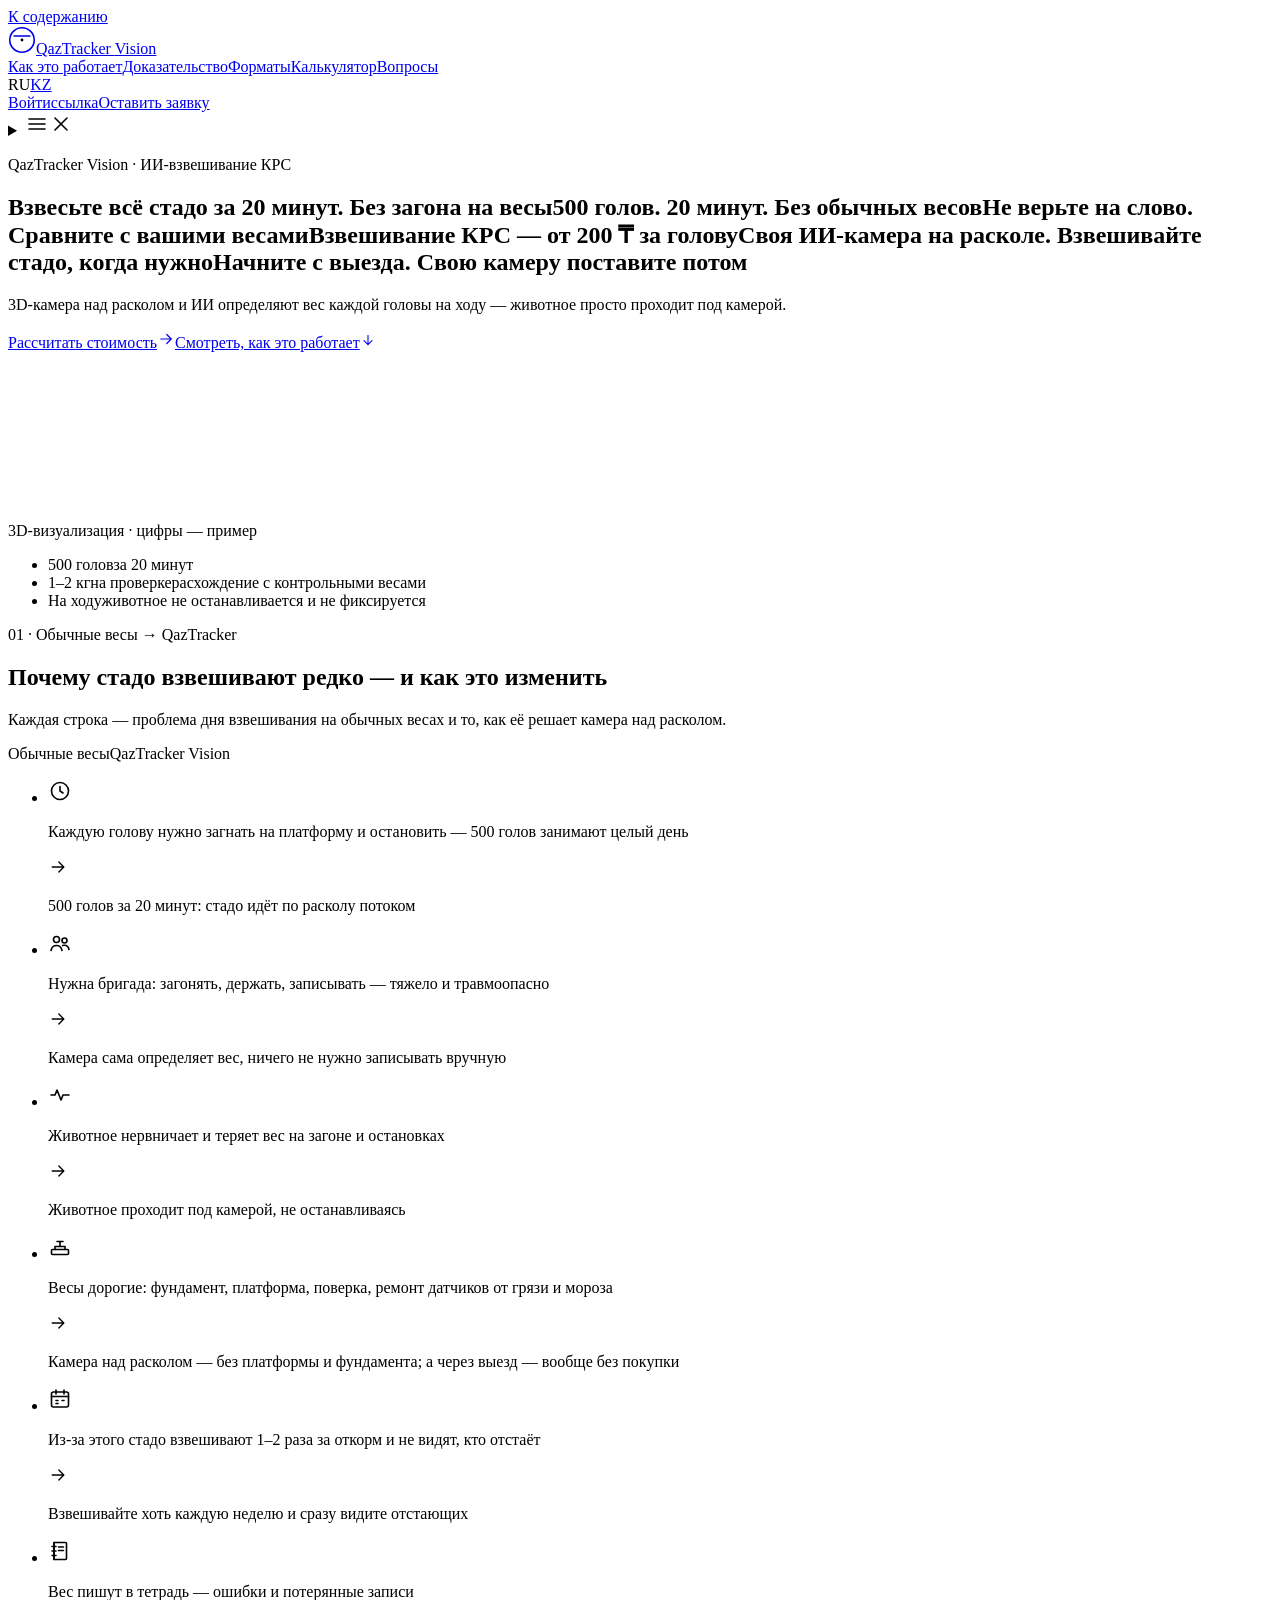
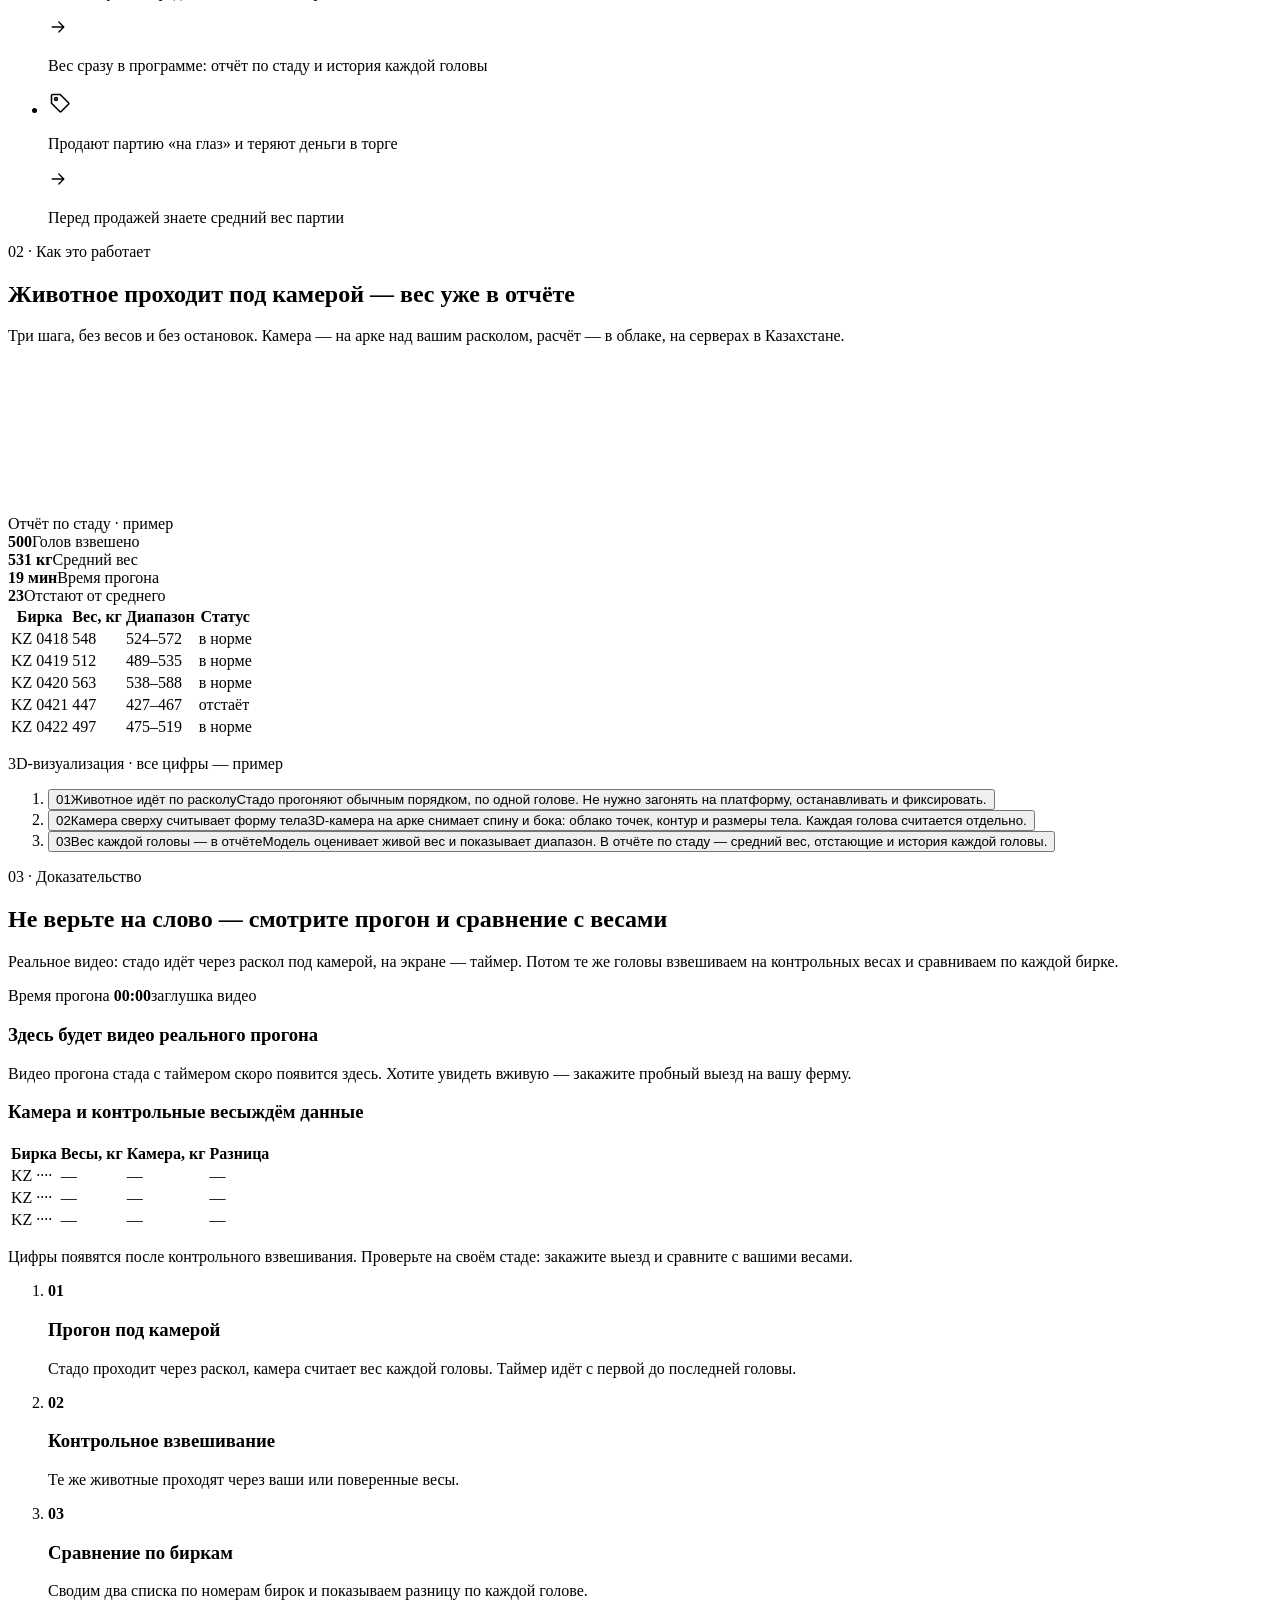
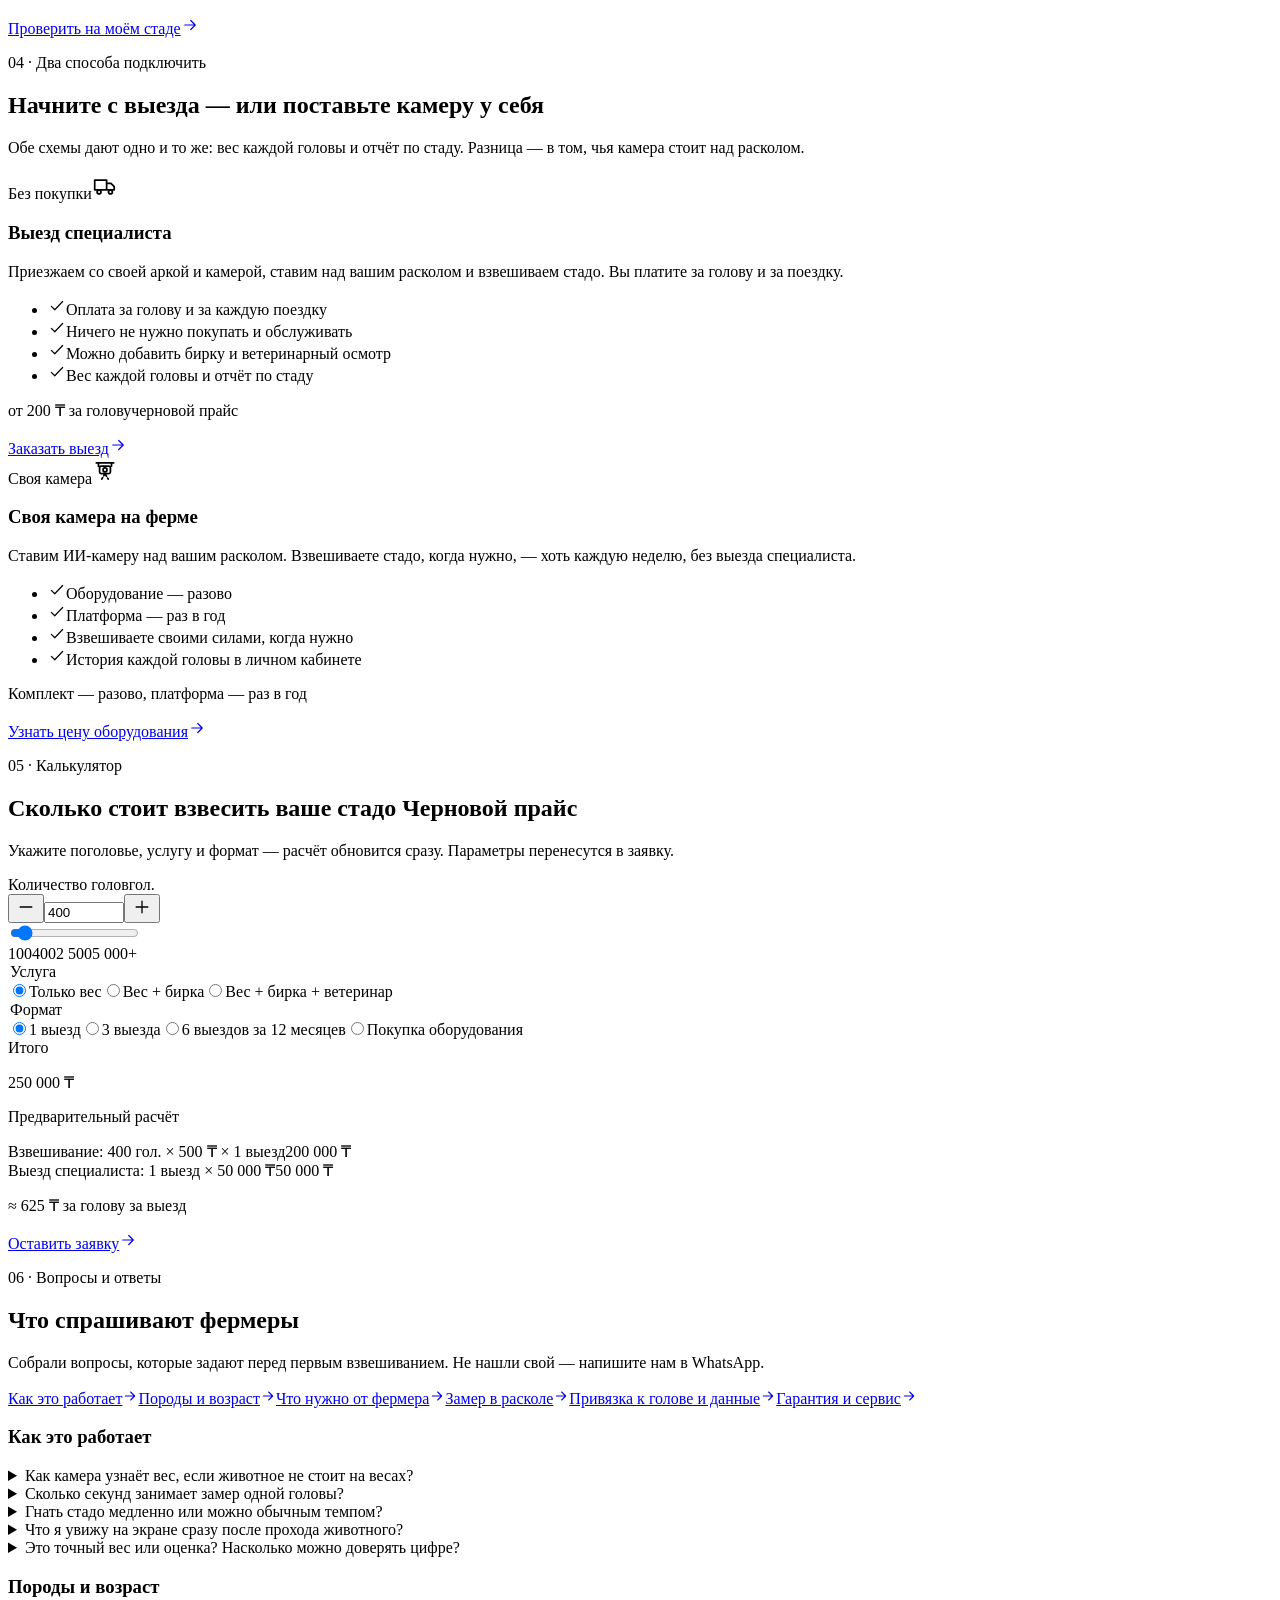
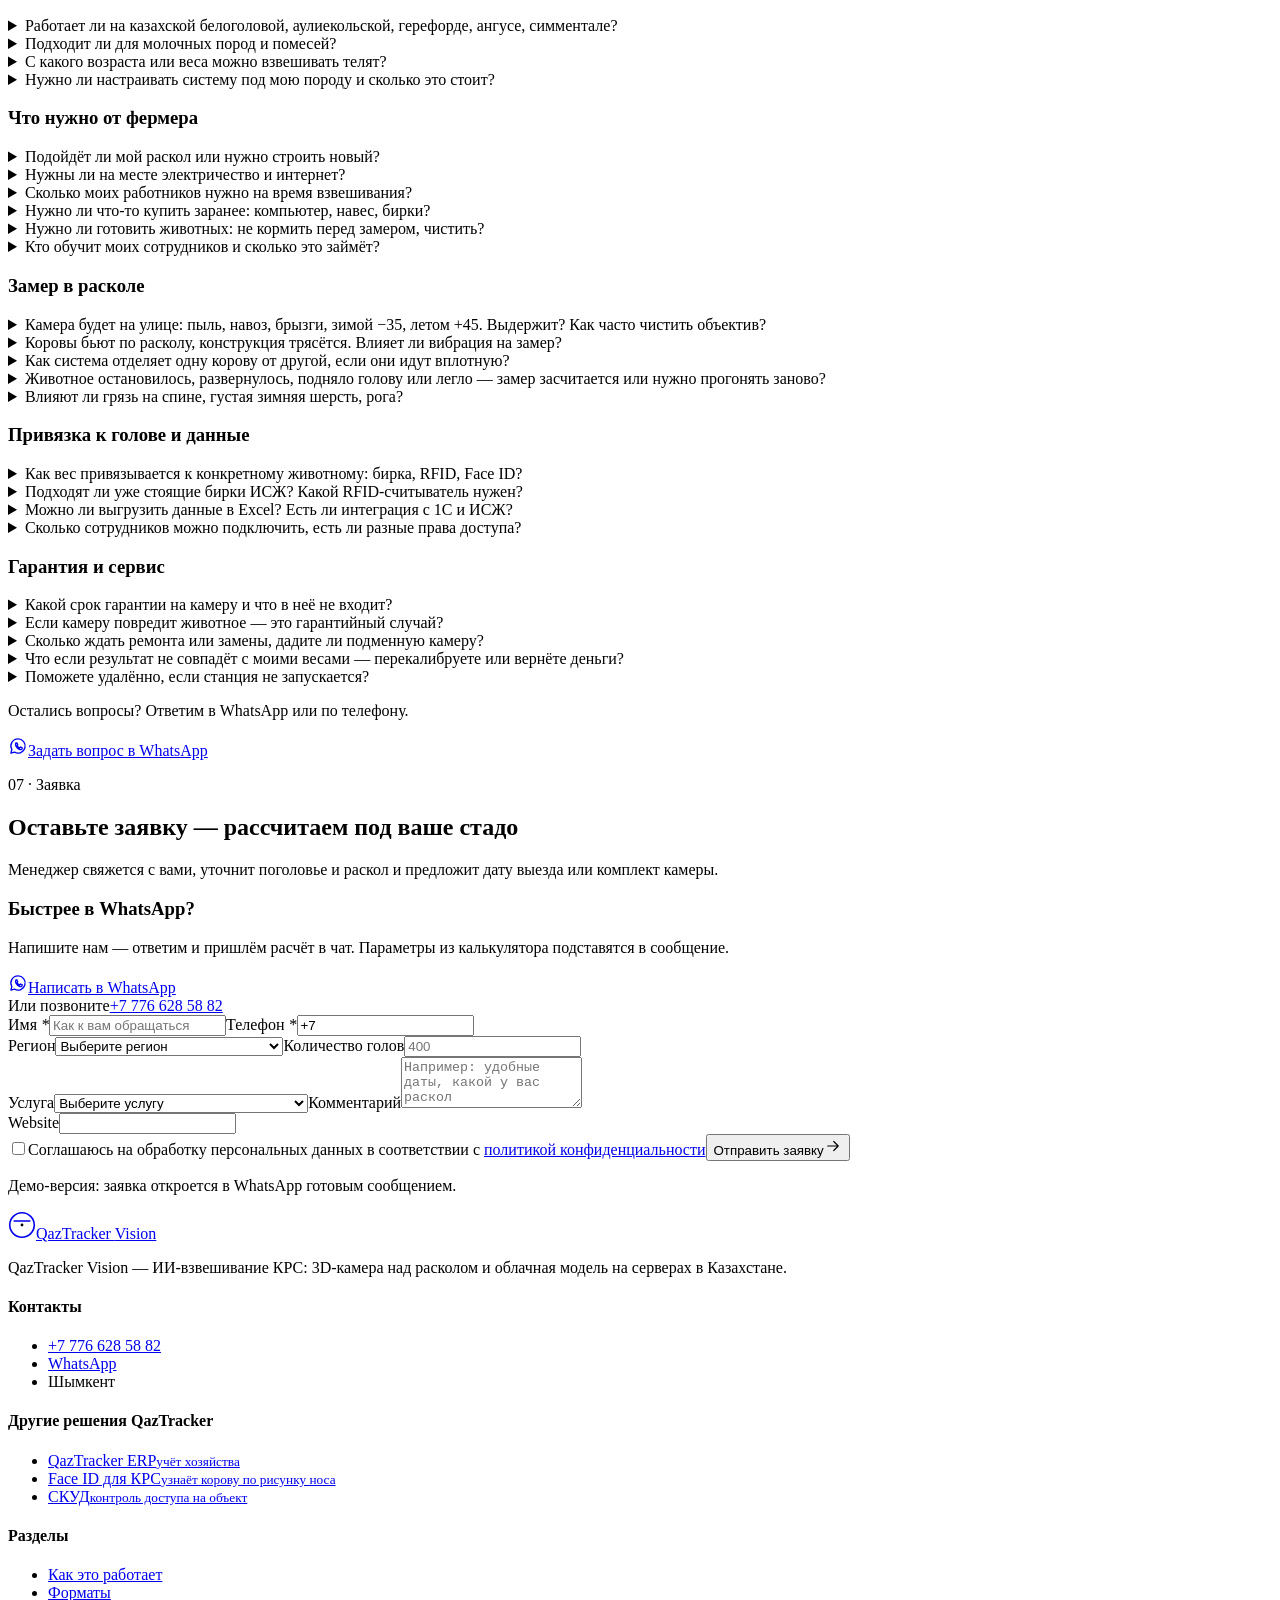
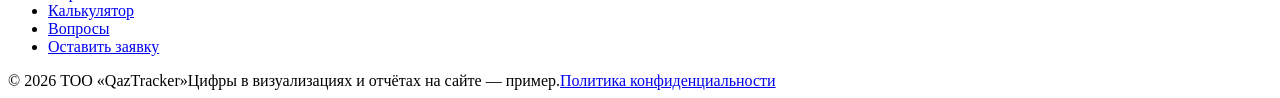
==== index.html @ d18c4674 "Демо-копия лендинга QazTracker Vision (черновик) для GitHub Pages Статическая сборка: RU (/), KZ (/k" ====
<!DOCTYPE html><html lang="ru" class="b31vhq_variable jDEytq_variable"><head><meta charSet="utf-8"/><meta name="viewport" content="width=device-width, initial-scale=1"/><link rel="preload" href="/qaztracker-vision-landing/_next/static/media/07935285219a259d-s.p.1qq4vpdcun5oj.woff2" as="font" crossorigin="" type="font/woff2"/><link rel="preload" href="/qaztracker-vision-landing/_next/static/media/605ce01b664af129-s.p.0wgildi0cnwt9.woff2" as="font" crossorigin="" type="font/woff2"/><link rel="stylesheet" href="/qaztracker-vision-landing/_next/static/chunks/11kt1cy8semq0.css" data-precedence="next"/><link rel="stylesheet" href="/qaztracker-vision-landing/_next/static/chunks/3k-th1fnzzfvb.css" data-precedence="next"/><link rel="preload" as="script" fetchPriority="low" href="/qaztracker-vision-landing/_next/static/chunks/1yg4x5e3obwvr.js"/><script src="/qaztracker-vision-landing/_next/static/chunks/242x7dx0zu3hf.js" async=""></script><script src="/qaztracker-vision-landing/_next/static/chunks/0f8uddcniwing.js" async=""></script><script src="/qaztracker-vision-landing/_next/static/chunks/3wzlzfecp2ne9.js" async=""></script><script src="/qaztracker-vision-landing/_next/static/chunks/turbopack-3q5yvbxol5yiv.js" async=""></script><script src="/qaztracker-vision-landing/_next/static/chunks/0a-rekt06v0sv.js" async=""></script><script src="/qaztracker-vision-landing/_next/static/chunks/12kn5tr76s7a5.js" async=""></script><script src="/qaztracker-vision-landing/_next/static/chunks/29gtnomg30i1u.js" async=""></script><meta name="theme-color" content="#1a1713"/><meta name="next-size-adjust" content=""/><title>QazTracker Vision — взвешивание КРС без весов: 3D-камера и ИИ</title><meta name="description" content="Взвесьте всё стадо за 20 минут без загона на весы: 3D-камера над расколом и ИИ определяют вес каждой головы на ходу. Выезд специалиста или своя камера на ферме. Калькулятор стоимости."/><meta name="robots" content="noindex, nofollow"/><link rel="canonical" href="https://daulet-rama.github.io/qaztracker-vision-landing/"/><link rel="alternate" hrefLang="ru" href="https://daulet-rama.github.io/qaztracker-vision-landing/"/><link rel="alternate" hrefLang="kk" href="https://daulet-rama.github.io/qaztracker-vision-landing/kz"/><link rel="alternate" hrefLang="x-default" href="https://daulet-rama.github.io/qaztracker-vision-landing/"/><meta name="format-detection" content="telephone=no"/><meta property="og:title" content="QazTracker Vision — взвешивание КРС без весов: 3D-камера и ИИ"/><meta property="og:description" content="Взвесьте всё стадо за 20 минут без загона на весы: 3D-камера над расколом и ИИ определяют вес каждой головы на ходу. Выезд специалиста или своя камера на ферме. Калькулятор стоимости."/><meta property="og:url" content="https://daulet-rama.github.io/qaztracker-vision-landing/"/><meta property="og:site_name" content="QazTracker Vision"/><meta property="og:locale" content="ru_KZ"/><meta property="og:image" content="https://daulet-rama.github.io/qaztracker-vision-landing/img/og-ru.jpg"/><meta property="og:type" content="website"/><meta name="twitter:card" content="summary_large_image"/><meta name="twitter:title" content="QazTracker Vision — взвешивание КРС без весов: 3D-камера и ИИ"/><meta name="twitter:description" content="Взвесьте всё стадо за 20 минут без загона на весы: 3D-камера над расколом и ИИ определяют вес каждой головы на ходу. Выезд специалиста или своя камера на ферме. Калькулятор стоимости."/><meta name="twitter:image" content="https://daulet-rama.github.io/qaztracker-vision-landing/img/og-ru.jpg"/><link rel="icon" href="/qaztracker-vision-landing/favicon.svg"/><script>(function(){
var d=document.documentElement;d.classList.add('js');
var C={"offers":["speed","accuracy","price","camera","start"],"ab":{"enabled":false,"items":[]},"ga4":"","ym":"","px":""},q=null;try{q=new URLSearchParams(location.search)}catch(e){}
var h='default',o=q&&q.get('offer');
try{
if(o){o=String(o).toLowerCase();if(C.offers.indexOf(o)>-1){h='o-'+o;sessionStorage.setItem('qt_offer',o)}}
else{var so=sessionStorage.getItem('qt_offer');if(so&&C.offers.indexOf(so)>-1)h='o-'+so}
}catch(e){}
if(h==='default'&&C.ab.enabled&&C.ab.items.length>1){
var keys=C.ab.items.map(function(i){return i.k}),v=null;
try{v=localStorage.getItem('qt_hv')}catch(e){}
if(!v||keys.indexOf(v)<0){var t=0;C.ab.items.forEach(function(i){t+=Math.max(0,i.w)});var r=Math.random()*t;v=keys[0];
for(var i=0;i<C.ab.items.length;i++){r-=Math.max(0,C.ab.items[i].w);if(r<0){v=C.ab.items[i].k;break}}
try{localStorage.setItem('qt_hv',v)}catch(e){}}
if(v!=='default')h='v-'+v}
d.setAttribute('data-h',h);window.__qtHero=h;
try{var K=['utm_source','utm_medium','utm_campaign','utm_content','utm_term','gclid','yclid','fbclid','offer'],a={},has=false;
K.forEach(function(k){var x=q&&q.get(k);if(x){a[k]=String(x).slice(0,200);has=true}});
a.landing=location.href.slice(0,500);a.referrer=(document.referrer||'').slice(0,500);a.ts=Date.now();
if(!localStorage.getItem('qt_first'))localStorage.setItem('qt_first',JSON.stringify(a));
if(has||!sessionStorage.getItem('qt_last'))sessionStorage.setItem('qt_last',JSON.stringify(a))}catch(e){}
window.dataLayer=window.dataLayer||[];window.gtag=window.gtag||function(){dataLayer.push(arguments)};
if(C.ga4){gtag('js',new Date());gtag('config',C.ga4,{hero_variant:h})}
if(C.ym){window.__qtYm=C.ym;window.ym=window.ym||function(){(ym.a=ym.a||[]).push(arguments)};ym.l=1*new Date();
ym(Number(C.ym),'init',{clickmap:true,trackLinks:true,accurateTrackBounce:true,params:{hero_variant:h}})}
if(C.px){!function(f){if(f.fbq)return;var n=f.fbq=function(){n.callMethod?n.callMethod.apply(n,arguments):n.queue.push(arguments)};
if(!f._fbq)f._fbq=n;n.push=n;n.loaded=!0;n.version='2.0';n.queue=[]}(window);fbq('init',C.px);fbq('track','PageView')}
})();</script><style>html[data-h]:not([data-h="default"]) .hv[data-hv="default"]{display:none}html[data-h="o-speed"] .hv[data-hv="o-speed"]{display:inline}html[data-h="o-accuracy"] .hv[data-hv="o-accuracy"]{display:inline}html[data-h="o-price"] .hv[data-hv="o-price"]{display:inline}html[data-h="o-camera"] .hv[data-hv="o-camera"]{display:inline}html[data-h="o-start"] .hv[data-hv="o-start"]{display:inline}</style><script src="/qaztracker-vision-landing/_next/static/chunks/0cz1d0mv5g_q7.js" noModule=""></script></head><body><div hidden=""><!--$--><!--/$--></div><script type="application/ld+json">{"@context":"https://schema.org","@type":"Organization","name":"ТОО «QazTracker»","brand":"QazTracker Vision","url":"https://daulet-rama.github.io/qaztracker-vision-landing/","telephone":"+77766285882","address":{"@type":"PostalAddress","addressLocality":"Шымкент","addressCountry":"KZ"}}</script><a class="skip-link" href="#main">К содержанию</a><header class="header"><div class="wrap header__bar"><a class="brand" href="/qaztracker-vision-landing/" aria-label="QazTracker Vision"><svg width="28" height="28" viewBox="0 0 32 32" aria-hidden="true" focusable="false"><circle cx="16" cy="16" r="14" fill="none" stroke="currentColor" stroke-width="1.8"></circle><path d="M7 11.5h18" stroke="currentColor" stroke-width="1.8" stroke-linecap="round"></path><path d="M16 11.5v4" stroke="var(--gold)" stroke-width="1.8" stroke-linecap="round"></path><path d="M11 24.5l5-8 5 8" fill="none" stroke="var(--gold)" stroke-width="1.4" stroke-dasharray="1.6 2.2" stroke-linecap="round"></path><circle cx="16" cy="16" r="1.6" fill="var(--gold)"></circle></svg><span class="brand__name">QazTracker <span class="brand__sub">Vision</span></span></a><nav class="nav" aria-label="Разделы"><a href="#how">Как это работает</a><a href="#proof">Доказательство</a><a href="#formats">Форматы</a><a href="#calc">Калькулятор</a><a href="#faq">Вопросы</a></nav><div class="header__actions"><div class="lang" role="group" aria-label="Язык / Тіл"><span aria-current="true">RU</span><a href="/qaztracker-vision-landing/kz" hrefLang="kk" lang="kk" data-lang="kz" data-track="lang_switch" data-to="kz">KZ</a></div><a class="header__login" href="#" data-track="cta_click" data-cta="header_login">Войти<span class="draft">ссылка</span></a><a class="btn btn--sm header__cta" href="#lead" data-track="cta_click" data-cta="header_lead">Оставить заявку</a><details class="mnav"><summary aria-label="Меню"><svg width="24" height="24" viewBox="0 0 24 24" fill="none" stroke="currentColor" stroke-width="1.6" stroke-linecap="round" stroke-linejoin="round" aria-hidden="true" focusable="false" class="i-menu"><path d="M4 7h16M4 12h16M4 17h16"></path></svg><svg width="24" height="24" viewBox="0 0 24 24" fill="none" stroke="currentColor" stroke-width="1.6" stroke-linecap="round" stroke-linejoin="round" aria-hidden="true" focusable="false" class="i-close"><path d="M6 6l12 12M18 6L6 18"></path></svg></summary><div class="mnav__panel"><nav aria-label="Разделы"><a href="#how">Как это работает<svg width="18" height="18" viewBox="0 0 24 24" fill="none" stroke="currentColor" stroke-width="1.6" stroke-linecap="round" stroke-linejoin="round" aria-hidden="true" focusable="false"><path d="M5 12h14M13 6l6 6-6 6"></path></svg></a><a href="#proof">Доказательство<svg width="18" height="18" viewBox="0 0 24 24" fill="none" stroke="currentColor" stroke-width="1.6" stroke-linecap="round" stroke-linejoin="round" aria-hidden="true" focusable="false"><path d="M5 12h14M13 6l6 6-6 6"></path></svg></a><a href="#formats">Форматы<svg width="18" height="18" viewBox="0 0 24 24" fill="none" stroke="currentColor" stroke-width="1.6" stroke-linecap="round" stroke-linejoin="round" aria-hidden="true" focusable="false"><path d="M5 12h14M13 6l6 6-6 6"></path></svg></a><a href="#calc">Калькулятор<svg width="18" height="18" viewBox="0 0 24 24" fill="none" stroke="currentColor" stroke-width="1.6" stroke-linecap="round" stroke-linejoin="round" aria-hidden="true" focusable="false"><path d="M5 12h14M13 6l6 6-6 6"></path></svg></a><a href="#faq">Вопросы<svg width="18" height="18" viewBox="0 0 24 24" fill="none" stroke="currentColor" stroke-width="1.6" stroke-linecap="round" stroke-linejoin="round" aria-hidden="true" focusable="false"><path d="M5 12h14M13 6l6 6-6 6"></path></svg></a></nav><a class="btn btn--block" href="#lead" data-track="cta_click" data-cta="menu_lead">Оставить заявку<svg width="18" height="18" viewBox="0 0 24 24" fill="none" stroke="currentColor" stroke-width="1.6" stroke-linecap="round" stroke-linejoin="round" aria-hidden="true" focusable="false" class="arrow"><path d="M5 12h14M13 6l6 6-6 6"></path></svg></a><div class="mnav__meta"><a href="tel:+77766285882" data-track="phone_click" data-placement="menu">+7 776 628 58 82</a><a href="#" data-track="cta_click" data-cta="menu_login">Войти</a></div></div></details></div></div></header><main id="main"><section class="hero" id="top" aria-labelledby="hero-title"><div class="wrap"><div class="hero__grid"><p class="kicker">QazTracker Vision · ИИ-взвешивание КРС</p><h1 class="hero__title" id="hero-title"><span class="hv" data-hv="default">Взвесьте всё стадо за 20 минут. Без загона на весы</span><span class="hv" data-hv="o-speed">500 голов. 20 минут. Без обычных весов</span><span class="hv" data-hv="o-accuracy">Не верьте на слово. Сравните с вашими весами</span><span class="hv" data-hv="o-price">Взвешивание КРС — от 200 ₸ за голову</span><span class="hv" data-hv="o-camera">Своя ИИ-камера на расколе. Взвешивайте стадо, когда нужно</span><span class="hv" data-hv="o-start">Начните с выезда. Свою камеру поставите потом</span></h1><p class="hero__sub">3D-камера над расколом и ИИ определяют вес каждой головы на ходу — животное просто проходит под камерой.</p><div class="hero__ctas"><a class="btn" href="#calc" data-track="cta_click" data-cta="hero_calc">Рассчитать стоимость<svg width="18" height="18" viewBox="0 0 24 24" fill="none" stroke="currentColor" stroke-width="1.6" stroke-linecap="round" stroke-linejoin="round" aria-hidden="true" focusable="false" class="arrow"><path d="M5 12h14M13 6l6 6-6 6"></path></svg></a><a class="link-arrow" href="#how" data-track="cta_click" data-cta="hero_how">Смотреть, как это работает<svg width="16" height="16" viewBox="0 0 24 24" fill="none" stroke="currentColor" stroke-width="1.6" stroke-linecap="round" stroke-linejoin="round" aria-hidden="true" focusable="false"><path d="M12 5v14M6 13l6 6 6-6"></path></svg></a></div></div><div class="hero__visual"><div class="visual"><div class="visual__fallback"></div><video class="visual__video" muted="" loop="" playsInline="" preload="none" aria-hidden="true" style="opacity:0"></video><div class="visual__stage"></div></div><p class="hero__caption">3D-визуализация · цифры — пример</p></div></div><div class="wrap hero__stats"><ul class="stats"><li class="stat"><span class="stat__value">500 голов</span><span class="stat__caption">за 20 минут</span></li><li class="stat"><span class="stat__value">1–2 кг<span class="draft" title="Цифра уточняется у QazTracker">на проверке</span></span><span class="stat__caption">расхождение с контрольными весами</span></li><li class="stat"><span class="stat__value">На ходу</span><span class="stat__caption">животное не останавливается и не фиксируется</span></li></ul></div></section><section class="section section--paper" id="pains" aria-labelledby="pains-title"><div class="wrap"><div class="section-head" data-reveal="true"><p class="kicker">01 · Обычные весы → QazTracker</p><h2 class="h2" id="pains-title">Почему стадо взвешивают редко — и как это изменить<!-- --> </h2><p class="lead">Каждая строка — проблема дня взвешивания на обычных весах и то, как её решает камера над расколом.</p></div><div class="pains__labels" aria-hidden="true"><span></span><span>Обычные весы</span><span></span><span>QazTracker Vision</span></div><ul class="pains__list"><li class="pain" data-reveal="true" style="--d:0ms"><span class="pain__icon"><svg width="24" height="24" viewBox="0 0 24 24" fill="none" stroke="currentColor" stroke-width="1.6" stroke-linecap="round" stroke-linejoin="round" aria-hidden="true" focusable="false"><circle cx="12" cy="12" r="8.5"></circle><path d="M12 7.5V12l3 2"></path></svg></span><p class="pain__before" data-label="Обычные весы">Каждую голову нужно загнать на платформу и остановить — 500 голов занимают целый день</p><span class="pain__arrow" aria-hidden="true"><svg width="20" height="20" viewBox="0 0 24 24" fill="none" stroke="currentColor" stroke-width="1.6" stroke-linecap="round" stroke-linejoin="round" aria-hidden="true" focusable="false"><path d="M5 12h14M13 6l6 6-6 6"></path></svg></span><p class="pain__after" data-label="QazTracker Vision">500 голов за 20 минут: стадо идёт по расколу потоком</p></li><li class="pain" data-reveal="true" style="--d:40ms"><span class="pain__icon"><svg width="24" height="24" viewBox="0 0 24 24" fill="none" stroke="currentColor" stroke-width="1.6" stroke-linecap="round" stroke-linejoin="round" aria-hidden="true" focusable="false"><circle cx="8.5" cy="8.5" r="3"></circle><circle cx="16.5" cy="9.5" r="2.5"></circle><path d="M3 19.5c.6-3.2 2.8-5 5.5-5s4.9 1.8 5.5 5M14.5 14.6c.6-.2 1.3-.3 2-.3 2.3 0 4 1.5 4.5 4.2"></path></svg></span><p class="pain__before" data-label="Обычные весы">Нужна бригада: загонять, держать, записывать — тяжело и травмоопасно</p><span class="pain__arrow" aria-hidden="true"><svg width="20" height="20" viewBox="0 0 24 24" fill="none" stroke="currentColor" stroke-width="1.6" stroke-linecap="round" stroke-linejoin="round" aria-hidden="true" focusable="false"><path d="M5 12h14M13 6l6 6-6 6"></path></svg></span><p class="pain__after" data-label="QazTracker Vision">Камера сама определяет вес, ничего не нужно записывать вручную</p></li><li class="pain" data-reveal="true" style="--d:80ms"><span class="pain__icon"><svg width="24" height="24" viewBox="0 0 24 24" fill="none" stroke="currentColor" stroke-width="1.6" stroke-linecap="round" stroke-linejoin="round" aria-hidden="true" focusable="false"><path d="M3 12h4l2-5 4 10 2-5h6"></path></svg></span><p class="pain__before" data-label="Обычные весы">Животное нервничает и теряет вес на загоне и остановках</p><span class="pain__arrow" aria-hidden="true"><svg width="20" height="20" viewBox="0 0 24 24" fill="none" stroke="currentColor" stroke-width="1.6" stroke-linecap="round" stroke-linejoin="round" aria-hidden="true" focusable="false"><path d="M5 12h14M13 6l6 6-6 6"></path></svg></span><p class="pain__after" data-label="QazTracker Vision">Животное проходит под камерой, не останавливаясь</p></li><li class="pain" data-reveal="true" style="--d:120ms"><span class="pain__icon"><svg width="24" height="24" viewBox="0 0 24 24" fill="none" stroke="currentColor" stroke-width="1.6" stroke-linecap="round" stroke-linejoin="round" aria-hidden="true" focusable="false"><rect x="3.5" y="14.5" width="17" height="5" rx="1"></rect><path d="M7 14.5v-3h10v3M12 11.5V6.5M9 6.5h6"></path></svg></span><p class="pain__before" data-label="Обычные весы">Весы дорогие: фундамент, платформа, поверка, ремонт датчиков от грязи и мороза</p><span class="pain__arrow" aria-hidden="true"><svg width="20" height="20" viewBox="0 0 24 24" fill="none" stroke="currentColor" stroke-width="1.6" stroke-linecap="round" stroke-linejoin="round" aria-hidden="true" focusable="false"><path d="M5 12h14M13 6l6 6-6 6"></path></svg></span><p class="pain__after" data-label="QazTracker Vision">Камера над расколом — без платформы и фундамента; а через выезд — вообще без покупки</p></li><li class="pain" data-reveal="true" style="--d:160ms"><span class="pain__icon"><svg width="24" height="24" viewBox="0 0 24 24" fill="none" stroke="currentColor" stroke-width="1.6" stroke-linecap="round" stroke-linejoin="round" aria-hidden="true" focusable="false"><rect x="3.5" y="5" width="17" height="15" rx="2"></rect><path d="M3.5 9.5h17M8 3v4M16 3v4M8 13.5h2M14 13.5h2M8 16.5h2"></path></svg></span><p class="pain__before" data-label="Обычные весы">Из-за этого стадо взвешивают 1–2 раза за откорм и не видят, кто отстаёт</p><span class="pain__arrow" aria-hidden="true"><svg width="20" height="20" viewBox="0 0 24 24" fill="none" stroke="currentColor" stroke-width="1.6" stroke-linecap="round" stroke-linejoin="round" aria-hidden="true" focusable="false"><path d="M5 12h14M13 6l6 6-6 6"></path></svg></span><p class="pain__after" data-label="QazTracker Vision">Взвешивайте хоть каждую неделю и сразу видите отстающих</p></li><li class="pain" data-reveal="true" style="--d:200ms"><span class="pain__icon"><svg width="24" height="24" viewBox="0 0 24 24" fill="none" stroke="currentColor" stroke-width="1.6" stroke-linecap="round" stroke-linejoin="round" aria-hidden="true" focusable="false"><path d="M6 3.5h11.5a1 1 0 011 1v15a1 1 0 01-1 1H6z"></path><path d="M6 3.5v17M4 7.5h4M4 12h4M4 16.5h4M10.5 8h5M10.5 11.5h5"></path></svg></span><p class="pain__before" data-label="Обычные весы">Вес пишут в тетрадь — ошибки и потерянные записи</p><span class="pain__arrow" aria-hidden="true"><svg width="20" height="20" viewBox="0 0 24 24" fill="none" stroke="currentColor" stroke-width="1.6" stroke-linecap="round" stroke-linejoin="round" aria-hidden="true" focusable="false"><path d="M5 12h14M13 6l6 6-6 6"></path></svg></span><p class="pain__after" data-label="QazTracker Vision">Вес сразу в программе: отчёт по стаду и история каждой головы</p></li><li class="pain" data-reveal="true" style="--d:240ms"><span class="pain__icon"><svg width="24" height="24" viewBox="0 0 24 24" fill="none" stroke="currentColor" stroke-width="1.6" stroke-linecap="round" stroke-linejoin="round" aria-hidden="true" focusable="false"><path d="M3.5 12.2V4.5a1 1 0 011-1h7.7l8.3 8.3a1 1 0 010 1.4l-7.3 7.3a1 1 0 01-1.4 0z"></path><circle cx="8" cy="8" r="1.4"></circle></svg></span><p class="pain__before" data-label="Обычные весы">Продают партию «на глаз» и теряют деньги в торге</p><span class="pain__arrow" aria-hidden="true"><svg width="20" height="20" viewBox="0 0 24 24" fill="none" stroke="currentColor" stroke-width="1.6" stroke-linecap="round" stroke-linejoin="round" aria-hidden="true" focusable="false"><path d="M5 12h14M13 6l6 6-6 6"></path></svg></span><p class="pain__after" data-label="QazTracker Vision">Перед продажей знаете средний вес партии</p></li></ul></div></section><section class="section section--stage how" id="how" aria-labelledby="how-title"><div class="wrap"><div class="section-head" data-reveal="true"><p class="kicker">02 · Как это работает</p><h2 class="h2" id="how-title">Животное проходит под камерой — вес уже в отчёте<!-- --> </h2><p class="lead">Три шага, без весов и без остановок. Камера — на арке над вашим расколом, расчёт — в облаке, на серверах в Казахстане.</p></div><div class="how__layout"><div class="how__stage" data-reveal="true"><div class="visual"><div class="visual__fallback"></div><video class="visual__video" muted="" loop="" playsInline="" preload="none" aria-hidden="true" style="opacity:0"></video><div class="visual__stage"></div></div><div class="report" aria-hidden="true"><div class="report__title"><span>Отчёт по стаду · пример</span></div><div class="report__stats"><div class="report__stat"><b>500</b><span>Голов взвешено</span></div><div class="report__stat"><b>531 кг</b><span>Средний вес</span></div><div class="report__stat"><b>19 мин</b><span>Время прогона</span></div><div class="report__stat"><b>23</b><span>Отстают от среднего</span></div></div><table><thead><tr><th>Бирка</th><th>Вес, кг</th><th>Диапазон</th><th>Статус</th></tr></thead><tbody><tr><td>KZ 0418</td><td>548</td><td>524–572</td><td>в норме</td></tr><tr><td>KZ 0419</td><td>512</td><td>489–535</td><td>в норме</td></tr><tr><td>KZ 0420</td><td>563</td><td>538–588</td><td>в норме</td></tr><tr><td>KZ 0421</td><td>447</td><td>427–467</td><td class="lag">отстаёт</td></tr><tr><td>KZ 0422</td><td>497</td><td>475–519</td><td>в норме</td></tr></tbody></table></div><p class="how__caption">3D-визуализация · все цифры — пример</p></div><ol class="steps"><li><button type="button" class="step is-active" aria-pressed="true" data-reveal="true" style="--d:0ms"><span class="step__bar"></span><span class="step__num">0<!-- -->1</span><span class="step__title">Животное идёт по расколу</span><span class="step__text">Стадо прогоняют обычным порядком, по одной голове. Не нужно загонять на платформу, останавливать и фиксировать.</span></button></li><li><button type="button" class="step" aria-pressed="false" data-reveal="true" style="--d:80ms"><span class="step__bar"></span><span class="step__num">0<!-- -->2</span><span class="step__title">Камера сверху считывает форму тела</span><span class="step__text">3D-камера на арке снимает спину и бока: облако точек, контур и размеры тела. Каждая голова считается отдельно.</span></button></li><li><button type="button" class="step" aria-pressed="false" data-reveal="true" style="--d:160ms"><span class="step__bar"></span><span class="step__num">0<!-- -->3</span><span class="step__title">Вес каждой головы — в отчёте</span><span class="step__text">Модель оценивает живой вес и показывает диапазон. В отчёте по стаду — средний вес, отстающие и история каждой головы.</span></button></li></ol></div></div></section><section class="section section--sunk" id="proof" aria-labelledby="proof-title"><div class="wrap"><div class="section-head" data-reveal="true"><p class="kicker">03 · Доказательство</p><h2 class="h2" id="proof-title">Не верьте на слово — смотрите прогон и сравнение с весами<!-- --> </h2><p class="lead">Реальное видео: стадо идёт через раскол под камерой, на экране — таймер. Потом те же головы взвешиваем на контрольных весах и сравниваем по каждой бирке.</p></div><div class="proof__layout"><div class="proof__video" data-reveal="true"><div class="proof__placeholder"><span class="proof__timer"><span class="rec" aria-hidden="true"></span>Время прогона<!-- --> <b>00:00</b><span class="draft">заглушка видео</span></span><div class="proof__ph-text"><h3>Здесь будет видео реального прогона</h3><p>Видео прогона стада с таймером скоро появится здесь. Хотите увидеть вживую — закажите пробный выезд на вашу ферму.</p></div></div></div><div class="proof__table" data-reveal="true" style="--d:80ms"><h3>Камера и контрольные весы<span class="draft">ждём данные</span></h3><table class="cmp"><thead><tr><th>Бирка</th><th>Весы, кг</th><th>Камера, кг</th><th>Разница</th></tr></thead><tbody><tr aria-hidden="true"><td class="muted">KZ ····</td><td class="muted">—</td><td class="muted">—</td><td class="muted">—</td></tr><tr aria-hidden="true"><td class="muted">KZ ····</td><td class="muted">—</td><td class="muted">—</td><td class="muted">—</td></tr><tr aria-hidden="true"><td class="muted">KZ ····</td><td class="muted">—</td><td class="muted">—</td><td class="muted">—</td></tr></tbody></table><p class="proof__note">Цифры появятся после контрольного взвешивания. Проверьте на своём стаде: закажите выезд и сравните с вашими весами.</p></div></div><ol class="proof__steps"><li class="proof__step" data-reveal="true" style="--d:0ms"><b>0<!-- -->1</b><h3>Прогон под камерой</h3><p>Стадо проходит через раскол, камера считает вес каждой головы. Таймер идёт с первой до последней головы.</p></li><li class="proof__step" data-reveal="true" style="--d:60ms"><b>0<!-- -->2</b><h3>Контрольное взвешивание</h3><p>Те же животные проходят через ваши или поверенные весы.</p></li><li class="proof__step" data-reveal="true" style="--d:120ms"><b>0<!-- -->3</b><h3>Сравнение по биркам</h3><p>Сводим два списка по номерам бирок и показываем разницу по каждой голове.</p></li></ol><div class="proof__cta"><a class="btn" href="#lead" data-track="cta_click" data-cta="proof_check" data-intent="weight">Проверить на моём стаде<svg width="18" height="18" viewBox="0 0 24 24" fill="none" stroke="currentColor" stroke-width="1.6" stroke-linecap="round" stroke-linejoin="round" aria-hidden="true" focusable="false" class="arrow"><path d="M5 12h14M13 6l6 6-6 6"></path></svg></a></div></div></section><section class="section section--paper" id="formats" aria-labelledby="formats-title"><div class="wrap"><div class="section-head" data-reveal="true"><p class="kicker">04 · Два способа подключить</p><h2 class="h2" id="formats-title">Начните с выезда — или поставьте камеру у себя<!-- --> </h2><p class="lead">Обе схемы дают одно и то же: вес каждой головы и отчёт по стаду. Разница — в том, чья камера стоит над расколом.</p></div><div class="formats__grid"><article class="format format--dark" data-reveal="true" style="--d:0ms"><div class="format__top"><span class="format__badge">Без покупки</span><span class="format__icon"><svg width="26" height="26" viewBox="0 0 24 24" fill="none" stroke="currentColor" stroke-width="1.6" stroke-linecap="round" stroke-linejoin="round" aria-hidden="true" focusable="false"><path d="M2.5 6.5h11v9h-11zM13.5 9.5h4l3 3v3h-7"></path><circle cx="6.5" cy="17.5" r="1.8"></circle><circle cx="17" cy="17.5" r="1.8"></circle></svg></span></div><h3>Выезд специалиста</h3><p class="format__text">Приезжаем со своей аркой и камерой, ставим над вашим расколом и взвешиваем стадо. Вы платите за голову и за поездку.</p><ul class="format__bullets"><li><svg width="18" height="18" viewBox="0 0 24 24" fill="none" stroke="currentColor" stroke-width="1.6" stroke-linecap="round" stroke-linejoin="round" aria-hidden="true" focusable="false"><path d="M4.5 12.5l4.5 4.5 10.5-11"></path></svg><span>Оплата за голову и за каждую поездку</span></li><li><svg width="18" height="18" viewBox="0 0 24 24" fill="none" stroke="currentColor" stroke-width="1.6" stroke-linecap="round" stroke-linejoin="round" aria-hidden="true" focusable="false"><path d="M4.5 12.5l4.5 4.5 10.5-11"></path></svg><span>Ничего не нужно покупать и обслуживать</span></li><li><svg width="18" height="18" viewBox="0 0 24 24" fill="none" stroke="currentColor" stroke-width="1.6" stroke-linecap="round" stroke-linejoin="round" aria-hidden="true" focusable="false"><path d="M4.5 12.5l4.5 4.5 10.5-11"></path></svg><span>Можно добавить бирку и ветеринарный осмотр</span></li><li><svg width="18" height="18" viewBox="0 0 24 24" fill="none" stroke="currentColor" stroke-width="1.6" stroke-linecap="round" stroke-linejoin="round" aria-hidden="true" focusable="false"><path d="M4.5 12.5l4.5 4.5 10.5-11"></path></svg><span>Вес каждой головы и отчёт по стаду</span></li></ul><div class="format__bottom"><p class="format__price">от 200 ₸ за голову<span class="draft">черновой прайс</span></p><a class="btn" href="#lead" data-track="cta_click" data-cta="format_visit" data-intent="weight">Заказать выезд<svg width="18" height="18" viewBox="0 0 24 24" fill="none" stroke="currentColor" stroke-width="1.6" stroke-linecap="round" stroke-linejoin="round" aria-hidden="true" focusable="false" class="arrow"><path d="M5 12h14M13 6l6 6-6 6"></path></svg></a></div></article><article class="format" data-reveal="true" style="--d:80ms"><div class="format__top"><span class="format__badge">Своя камера</span><span class="format__icon"><svg width="26" height="26" viewBox="0 0 24 24" fill="none" stroke="currentColor" stroke-width="1.6" stroke-linecap="round" stroke-linejoin="round" aria-hidden="true" focusable="false"><path d="M4 4.5h16M6 4.5v3M18 4.5v3"></path><rect x="7" y="7.5" width="10" height="7" rx="1.5"></rect><circle cx="12" cy="11" r="1.8"></circle><path d="M9 19.5l3-5 3 5" stroke-dasharray="1.5 2"></path></svg></span></div><h3>Своя камера на ферме</h3><p class="format__text">Ставим ИИ-камеру над вашим расколом. Взвешиваете стадо, когда нужно, — хоть каждую неделю, без выезда специалиста.</p><ul class="format__bullets"><li><svg width="18" height="18" viewBox="0 0 24 24" fill="none" stroke="currentColor" stroke-width="1.6" stroke-linecap="round" stroke-linejoin="round" aria-hidden="true" focusable="false"><path d="M4.5 12.5l4.5 4.5 10.5-11"></path></svg><span>Оборудование — разово</span></li><li><svg width="18" height="18" viewBox="0 0 24 24" fill="none" stroke="currentColor" stroke-width="1.6" stroke-linecap="round" stroke-linejoin="round" aria-hidden="true" focusable="false"><path d="M4.5 12.5l4.5 4.5 10.5-11"></path></svg><span>Платформа — раз в год</span></li><li><svg width="18" height="18" viewBox="0 0 24 24" fill="none" stroke="currentColor" stroke-width="1.6" stroke-linecap="round" stroke-linejoin="round" aria-hidden="true" focusable="false"><path d="M4.5 12.5l4.5 4.5 10.5-11"></path></svg><span>Взвешиваете своими силами, когда нужно</span></li><li><svg width="18" height="18" viewBox="0 0 24 24" fill="none" stroke="currentColor" stroke-width="1.6" stroke-linecap="round" stroke-linejoin="round" aria-hidden="true" focusable="false"><path d="M4.5 12.5l4.5 4.5 10.5-11"></path></svg><span>История каждой головы в личном кабинете</span></li></ul><div class="format__bottom"><p class="format__price">Комплект — разово, платформа — раз в год</p><a class="btn btn--ghost" href="#lead" data-track="cta_click" data-cta="format_equipment" data-intent="equipment">Узнать цену оборудования<svg width="18" height="18" viewBox="0 0 24 24" fill="none" stroke="currentColor" stroke-width="1.6" stroke-linecap="round" stroke-linejoin="round" aria-hidden="true" focusable="false" class="arrow"><path d="M5 12h14M13 6l6 6-6 6"></path></svg></a></div></article></div></div></section><section class="section section--stage" id="calc" aria-labelledby="calc-title"><div class="wrap"><div class="section-head" data-reveal="true"><p class="kicker">05 · Калькулятор</p><h2 class="h2" id="calc-title">Сколько стоит взвесить ваше стадо<!-- --> <span class="draft">Черновой прайс</span></h2><p class="lead">Укажите поголовье, услугу и формат — расчёт обновится сразу. Параметры перенесутся в заявку.</p></div><div class="calc"><div class="calc__inputs"><div><label class="field-label" for="calc-heads">Количество голов<span>гол.</span></label><div class="heads"><button type="button" aria-label="−50"><svg width="20" height="20" viewBox="0 0 24 24" fill="none" stroke="currentColor" stroke-width="1.6" stroke-linecap="round" stroke-linejoin="round" aria-hidden="true" focusable="false"><path d="M5 12h14"></path></svg></button><input id="calc-heads" inputMode="numeric" type="number" min="1" max="100000" step="1" value="400"/><button type="button" aria-label="+50"><svg width="20" height="20" viewBox="0 0 24 24" fill="none" stroke="currentColor" stroke-width="1.6" stroke-linecap="round" stroke-linejoin="round" aria-hidden="true" focusable="false"><path d="M12 5v14M5 12h14"></path></svg></button></div><input class="range" type="range" min="100" max="5000" step="50" aria-label="Количество голов" value="400"/><div class="range-scale" aria-hidden="true"><span>100</span><span>400</span><span>2 500</span><span>5 000<!-- -->+</span></div></div><fieldset style="border:0;padding:0;margin:0"><legend class="field-label">Услуга</legend><div class="choices"><label class="choice"><input type="radio" name="calc-service" checked="" value="weight"/><span class="choice__dot" aria-hidden="true"></span>Только вес</label><label class="choice"><input type="radio" name="calc-service" value="weight_tag"/><span class="choice__dot" aria-hidden="true"></span>Вес + бирка</label><label class="choice"><input type="radio" name="calc-service" value="weight_tag_vet"/><span class="choice__dot" aria-hidden="true"></span>Вес + бирка + ветеринар</label></div></fieldset><fieldset style="border:0;padding:0;margin:0"><legend class="field-label">Формат</legend><div class="choices choices--2"><label class="choice"><input type="radio" name="calc-format" checked="" value="trip1"/><span class="choice__dot" aria-hidden="true"></span>1 выезд</label><label class="choice"><input type="radio" name="calc-format" value="trip3"/><span class="choice__dot" aria-hidden="true"></span>3 выезда</label><label class="choice"><input type="radio" name="calc-format" value="trip6"/><span class="choice__dot" aria-hidden="true"></span>6 выездов за 12 месяцев</label><label class="choice"><input type="radio" name="calc-format" value="equipment"/><span class="choice__dot" aria-hidden="true"></span>Покупка оборудования</label></div></fieldset></div><div class="result" aria-live="polite"><div class="result__head"><span>Итого</span></div><p class="result__total">250 000 ₸</p><p class="result__pre">Предварительный расчёт</p><div class="result__lines"><div class="result__line result__line--weighing"><span>Взвешивание: 400 гол. × 500 ₸ × 1 выезд</span><span>200 000 ₸</span></div><div class="result__line result__line--trips"><span>Выезд специалиста: 1 выезд × 50 000 ₸</span><span>50 000 ₸</span></div></div><p class="result__perhead">≈ 625 ₸ за голову за выезд</p><a class="btn btn--block" href="#lead" data-track="cta_click" data-cta="calc_lead">Оставить заявку<svg width="18" height="18" viewBox="0 0 24 24" fill="none" stroke="currentColor" stroke-width="1.6" stroke-linecap="round" stroke-linejoin="round" aria-hidden="true" focusable="false" class="arrow"><path d="M5 12h14M13 6l6 6-6 6"></path></svg></a></div></div></div></section><section class="section section--paper" id="faq" aria-labelledby="faq-title"><div class="wrap"><div class="section-head" data-reveal="true"><p class="kicker">06 · Вопросы и ответы</p><h2 class="h2" id="faq-title">Что спрашивают фермеры<!-- --> </h2><p class="lead">Собрали вопросы, которые задают перед первым взвешиванием. Не нашли свой — напишите нам в WhatsApp.</p></div><div class="faq__layout"><nav class="faq__nav" aria-label="Что спрашивают фермеры"><a href="#faq-1">Как это работает<svg width="16" height="16" viewBox="0 0 24 24" fill="none" stroke="currentColor" stroke-width="1.6" stroke-linecap="round" stroke-linejoin="round" aria-hidden="true" focusable="false" class="hide-sm"><path d="M5 12h14M13 6l6 6-6 6"></path></svg></a><a href="#faq-2">Породы и возраст<svg width="16" height="16" viewBox="0 0 24 24" fill="none" stroke="currentColor" stroke-width="1.6" stroke-linecap="round" stroke-linejoin="round" aria-hidden="true" focusable="false" class="hide-sm"><path d="M5 12h14M13 6l6 6-6 6"></path></svg></a><a href="#faq-3">Что нужно от фермера<svg width="16" height="16" viewBox="0 0 24 24" fill="none" stroke="currentColor" stroke-width="1.6" stroke-linecap="round" stroke-linejoin="round" aria-hidden="true" focusable="false" class="hide-sm"><path d="M5 12h14M13 6l6 6-6 6"></path></svg></a><a href="#faq-4">Замер в расколе<svg width="16" height="16" viewBox="0 0 24 24" fill="none" stroke="currentColor" stroke-width="1.6" stroke-linecap="round" stroke-linejoin="round" aria-hidden="true" focusable="false" class="hide-sm"><path d="M5 12h14M13 6l6 6-6 6"></path></svg></a><a href="#faq-5">Привязка к голове и данные<svg width="16" height="16" viewBox="0 0 24 24" fill="none" stroke="currentColor" stroke-width="1.6" stroke-linecap="round" stroke-linejoin="round" aria-hidden="true" focusable="false" class="hide-sm"><path d="M5 12h14M13 6l6 6-6 6"></path></svg></a><a href="#faq-6">Гарантия и сервис<svg width="16" height="16" viewBox="0 0 24 24" fill="none" stroke="currentColor" stroke-width="1.6" stroke-linecap="round" stroke-linejoin="round" aria-hidden="true" focusable="false" class="hide-sm"><path d="M5 12h14M13 6l6 6-6 6"></path></svg></a></nav><div><div class="faq__group" id="faq-1"><h3>Как это работает</h3><details class="qa" data-q="Как камера узнаёт вес, если животное не стоит на весах?"><summary><span>Как камера узнаёт вес, если животное не стоит на весах?</span><span class="qa__icon" aria-hidden="true"></span></summary><div class="qa__body"><span class="draft" title="Ответ — черновик, ждёт проверки QazTracker">Черновик ответа</span><p>Камера сверху снимает животное в 3D: получается облако точек — форма спины и боков, длина, ширина и высота тела. Модель ИИ обучена на парах «3D-скан — вес на весах» и по форме тела оценивает живой вес. Поэтому весы для замера не нужны — животное просто проходит под камерой.</p></div></details><details class="qa" data-q="Сколько секунд занимает замер одной головы?"><summary><span>Сколько секунд занимает замер одной головы?</span><span class="qa__icon" aria-hidden="true"></span></summary><div class="qa__body"><span class="draft" title="Ответ — черновик, ждёт проверки QazTracker">Черновик ответа</span><p>Замер идёт, пока животное проходит под камерой, — это секунды. Останавливать его не нужно. При ровном потоке через раскол выходит порядка 500 голов за 20 минут.</p></div></details><details class="qa" data-q="Гнать стадо медленно или можно обычным темпом?"><summary><span>Гнать стадо медленно или можно обычным темпом?</span><span class="qa__icon" aria-hidden="true"></span></summary><div class="qa__body"><span class="draft" title="Ответ — черновик, ждёт проверки QazTracker">Черновик ответа</span><p>Обычным спокойным темпом, по одному — так, как вы прогоняете скот через раскол. Бежать животному не нужно, но и останавливать тоже. Если голова пробежала слишком быстро или прошла вплотную к соседней, система отметит замер, и её можно прогнать ещё раз.</p></div></details><details class="qa" data-q="Что я увижу на экране сразу после прохода животного?"><summary><span>Что я увижу на экране сразу после прохода животного?</span><span class="qa__icon" aria-hidden="true"></span></summary><div class="qa__body"><span class="draft" title="Ответ — черновик, ждёт проверки QazTracker">Черновик ответа</span><p>Вес головы и диапазон оценки (например, 548 кг, 524–572 кг), номер бирки, если она считана, дату и время. В конце прогона — отчёт по стаду: количество голов, средний вес и отстающие.</p></div></details><details class="qa" data-q="Это точный вес или оценка? Насколько можно доверять цифре?"><summary><span>Это точный вес или оценка? Насколько можно доверять цифре?</span><span class="qa__icon" aria-hidden="true"></span></summary><div class="qa__body"><span class="draft" title="Ответ — черновик, ждёт проверки QazTracker">Черновик ответа</span><p>Это оценка живого веса по 3D-форме тела, поэтому мы всегда показываем и диапазон. Доверие лучше проверить на своём стаде: на первом выезде часть голов взвешиваем на ваших весах и сравниваем по биркам. Точность зависит от породы, положения животного и калибровки модели под ферму.</p></div></details></div><div class="faq__group" id="faq-2"><h3>Породы и возраст</h3><details class="qa" data-q="Работает ли на казахской белоголовой, аулиекольской, герефорде, ангусе, симментале?"><summary><span>Работает ли на казахской белоголовой, аулиекольской, герефорде, ангусе, симментале?</span><span class="qa__icon" aria-hidden="true"></span></summary><div class="qa__body"><span class="draft" title="Ответ — черновик, ждёт проверки QazTracker">Черновик ответа</span><p>Модель обучали на мясных породах, в том числе на герефорде и ангусе. Для казахской белоголовой, аулиекольской, симментала и других пород на первом выезде делаем контрольное сравнение с весами и при необходимости калибруем модель под ваше стадо.</p></div></details><details class="qa" data-q="Подходит ли для молочных пород и помесей?"><summary><span>Подходит ли для молочных пород и помесей?</span><span class="qa__icon" aria-hidden="true"></span></summary><div class="qa__body"><span class="draft" title="Ответ — черновик, ждёт проверки QazTracker">Черновик ответа</span><p>Первая задача — мясной откорм. Молочные породы и помеси отличаются сложением, поэтому для них нужна проверка и калибровка на вашей ферме. Напишите нам породу и поголовье — скажем, когда сможем взвесить.</p></div></details><details class="qa" data-q="С какого возраста или веса можно взвешивать телят?"><summary><span>С какого возраста или веса можно взвешивать телят?</span><span class="qa__icon" aria-hidden="true"></span></summary><div class="qa__body"><span class="draft" title="Ответ — черновик, ждёт проверки QazTracker">Черновик ответа</span><p>Камера рассчитана на животных, которые проходят по расколу по одному. Нижнюю границу по возрасту и весу уточним под вашу ферму и раскол — для небольших телят точность ниже, чем для бычков на откорме.</p></div></details><details class="qa" data-q="Нужно ли настраивать систему под мою породу и сколько это стоит?"><summary><span>Нужно ли настраивать систему под мою породу и сколько это стоит?</span><span class="qa__icon" aria-hidden="true"></span></summary><div class="qa__body"><span class="draft" title="Ответ — черновик, ждёт проверки QazTracker">Черновик ответа</span><p>Для пород, на которых модель уже проверена, отдельная настройка не нужна. Если порода новая, на первом выезде делаем контрольные взвешивания и калибруем модель. Условия и стоимость калибровки менеджер назовёт заранее.</p></div></details></div><div class="faq__group" id="faq-3"><h3>Что нужно от фермера</h3><details class="qa" data-q="Подойдёт ли мой раскол или нужно строить новый?"><summary><span>Подойдёт ли мой раскол или нужно строить новый?</span><span class="qa__icon" aria-hidden="true"></span></summary><div class="qa__body"><span class="draft" title="Ответ — черновик, ждёт проверки QazTracker">Черновик ответа</span><p>Обычно подходит существующий раскол, по которому животные идут по одному. Над ним ставим арку с камерой — при выезде нашу, при покупке — вашу. Пришлите фото раскола в WhatsApp — заранее скажем, подходит ли он.</p></div></details><details class="qa" data-q="Нужны ли на месте электричество и интернет?"><summary><span>Нужны ли на месте электричество и интернет?</span><span class="qa__icon" aria-hidden="true"></span></summary><div class="qa__body"><span class="draft" title="Ответ — черновик, ждёт проверки QazTracker">Черновик ответа</span><p>Камере нужно питание. Вес считается в облаке, поэтому нужен мобильный интернет; если связь слабая, замеры сохраняются на месте и отправляются, когда связь появится. При выезде специалист привозит всё оборудование с собой.</p></div></details><details class="qa" data-q="Сколько моих работников нужно на время взвешивания?"><summary><span>Сколько моих работников нужно на время взвешивания?</span><span class="qa__icon" aria-hidden="true"></span></summary><div class="qa__body"><span class="draft" title="Ответ — черновик, ждёт проверки QazTracker">Черновик ответа</span><p>Обычно хватает тех, кто подгоняет животных к расколу. Держать животных и записывать вес не нужно.</p></div></details><details class="qa" data-q="Нужно ли что-то купить заранее: компьютер, навес, бирки?"><summary><span>Нужно ли что-то купить заранее: компьютер, навес, бирки?</span><span class="qa__icon" aria-hidden="true"></span></summary><div class="qa__body"><span class="draft" title="Ответ — черновик, ждёт проверки QazTracker">Черновик ответа</span><p>При выезде — нет: оборудование привозим мы. Бирки при желании ставим сами (услуга «вес + бирка»). Для своей камеры менеджер заранее пришлёт список: крепление арки, питание и связь.</p></div></details><details class="qa" data-q="Нужно ли готовить животных: не кормить перед замером, чистить?"><summary><span>Нужно ли готовить животных: не кормить перед замером, чистить?</span><span class="qa__icon" aria-hidden="true"></span></summary><div class="qa__body"><span class="draft" title="Ответ — черновик, ждёт проверки QazTracker">Черновик ответа</span><p>Специально готовить не нужно. Чтобы сравнивать взвешивания между собой, лучше взвешивать в одно и то же время суток — до или после кормления, как вы привыкли. Сильная грязь на спине может влиять на замер, но мыть животных не требуется.</p></div></details><details class="qa" data-q="Кто обучит моих сотрудников и сколько это займёт?"><summary><span>Кто обучит моих сотрудников и сколько это займёт?</span><span class="qa__icon" aria-hidden="true"></span></summary><div class="qa__body"><span class="draft" title="Ответ — черновик, ждёт проверки QazTracker">Черновик ответа</span><p>При выезде работает наш специалист — обучать никого не нужно. Если ставите свою камеру, обучаем ваших сотрудников при установке: как прогонять стадо и где смотреть отчёты. Обычно хватает одного дня.</p></div></details></div><div class="faq__group" id="faq-4"><h3>Замер в расколе</h3><details class="qa" data-q="Камера будет на улице: пыль, навоз, брызги, зимой −35, летом +45. Выдержит? Как часто чист"><summary><span>Камера будет на улице: пыль, навоз, брызги, зимой −35, летом +45. Выдержит? Как часто чистить объектив?</span><span class="qa__icon" aria-hidden="true"></span></summary><div class="qa__body"><span class="draft" title="Ответ — черновик, ждёт проверки QazTracker">Черновик ответа</span><p>Камера — в защищённом корпусе (IP67) и рассчитана на работу на улице. Объектив достаточно протирать, когда на нём видна грязь, — обычно перед прогоном. Рабочий диапазон температур и рекомендации для сильных морозов уточнит менеджер.</p></div></details><details class="qa" data-q="Коровы бьют по расколу, конструкция трясётся. Влияет ли вибрация на замер?"><summary><span>Коровы бьют по расколу, конструкция трясётся. Влияет ли вибрация на замер?</span><span class="qa__icon" aria-hidden="true"></span></summary><div class="qa__body"><span class="draft" title="Ответ — черновик, ждёт проверки QazTracker">Черновик ответа</span><p>Камеру крепим на отдельной арке, а не на ограждении раскола, поэтому удары по расколу на неё почти не передаются. Каждый замер — мгновенный 3D-снимок, а не долгое стояние на платформе, поэтому короткая тряска на результат влияет слабо.</p></div></details><details class="qa" data-q="Как система отделяет одну корову от другой, если они идут вплотную?"><summary><span>Как система отделяет одну корову от другой, если они идут вплотную?</span><span class="qa__icon" aria-hidden="true"></span></summary><div class="qa__body"><span class="draft" title="Ответ — черновик, ждёт проверки QazTracker">Черновик ответа</span><p>ИИ выделяет каждое животное в 3D-кадре по форме тела. Если головы идут вплотную и контуры сливаются, замер помечается как ненадёжный — такую голову лучше прогнать ещё раз. Поэтому животных пропускают по одному, без давки.</p></div></details><details class="qa" data-q="Животное остановилось, развернулось, подняло голову или легло — замер засчитается или нужн"><summary><span>Животное остановилось, развернулось, подняло голову или легло — замер засчитается или нужно прогонять заново?</span><span class="qa__icon" aria-hidden="true"></span></summary><div class="qa__body"><span class="draft" title="Ответ — черновик, ждёт проверки QazTracker">Черновик ответа</span><p>Если животное остановилось, ничего страшного: камера сделает замер, когда оно стоит или идёт ровно. Если оно развернулось, легло или поза мешает замеру, система не засчитает результат — такую голову прогоняют ещё раз.</p></div></details><details class="qa" data-q="Влияют ли грязь на спине, густая зимняя шерсть, рога?"><summary><span>Влияют ли грязь на спине, густая зимняя шерсть, рога?</span><span class="qa__icon" aria-hidden="true"></span></summary><div class="qa__body"><span class="draft" title="Ответ — черновик, ждёт проверки QazTracker">Черновик ответа</span><p>Камера измеряет форму тела, поэтому толстый слой грязи и густая шерсть немного «добавляют объёма». Модель это учитывает, а для зимнего сезона можно сделать контрольное сравнение с весами. Рога на оценку веса почти не влияют.</p></div></details></div><div class="faq__group" id="faq-5"><h3>Привязка к голове и данные</h3><details class="qa" data-q="Как вес привязывается к конкретному животному: бирка, RFID, Face ID?"><summary><span>Как вес привязывается к конкретному животному: бирка, RFID, Face ID?</span><span class="qa__icon" aria-hidden="true"></span></summary><div class="qa__body"><span class="draft" title="Ответ — черновик, ждёт проверки QazTracker">Черновик ответа</span><p>Есть несколько способов: считывание RFID-бирки на входе в раскол, номер бирки, который вводит оператор, или Face ID — распознавание коровы по рисунку носа (отдельное решение QazTracker). Способ выбираем под вашу ферму.</p></div></details><details class="qa" data-q="Подходят ли уже стоящие бирки ИСЖ? Какой RFID-считыватель нужен?"><summary><span>Подходят ли уже стоящие бирки ИСЖ? Какой RFID-считыватель нужен?</span><span class="qa__icon" aria-hidden="true"></span></summary><div class="qa__body"><span class="draft" title="Ответ — черновик, ждёт проверки QazTracker">Черновик ответа</span><p>Номера бирок ИСЖ можно использовать для привязки веса. Для автоматического считывания нужен RFID-считыватель на расколе — модель и совместимость с вашими бирками менеджер уточнит по фото бирки.</p></div></details><details class="qa" data-q="Можно ли выгрузить данные в Excel? Есть ли интеграция с 1С и ИСЖ?"><summary><span>Можно ли выгрузить данные в Excel? Есть ли интеграция с 1С и ИСЖ?</span><span class="qa__icon" aria-hidden="true"></span></summary><div class="qa__body"><span class="draft" title="Ответ — черновик, ждёт проверки QazTracker">Черновик ответа</span><p>Отчёт по стаду можно выгрузить в Excel. Интеграции с 1С и ИСЖ обсуждаем отдельно — напишите, какой системой вы пользуетесь.</p></div></details><details class="qa" data-q="Сколько сотрудников можно подключить, есть ли разные права доступа?"><summary><span>Сколько сотрудников можно подключить, есть ли разные права доступа?</span><span class="qa__icon" aria-hidden="true"></span></summary><div class="qa__body"><span class="draft" title="Ответ — черновик, ждёт проверки QazTracker">Черновик ответа</span><p>В кабинет можно добавить нескольких сотрудников с разными правами: например, оператор видит и вносит замеры, а руководитель — все отчёты. Количество пользователей зависит от тарифа платформы.</p></div></details></div><div class="faq__group" id="faq-6"><h3>Гарантия и сервис</h3><details class="qa" data-q="Какой срок гарантии на камеру и что в неё не входит?"><summary><span>Какой срок гарантии на камеру и что в неё не входит?</span><span class="qa__icon" aria-hidden="true"></span></summary><div class="qa__body"><span class="draft" title="Ответ — черновик, ждёт проверки QazTracker">Черновик ответа</span><p>Срок и условия гарантии указываются в договоре поставки. Обычно гарантия не покрывает механические повреждения и следы неправильной эксплуатации. Точные условия менеджер пришлёт вместе с коммерческим предложением.</p></div></details><details class="qa" data-q="Если камеру повредит животное — это гарантийный случай?"><summary><span>Если камеру повредит животное — это гарантийный случай?</span><span class="qa__icon" aria-hidden="true"></span></summary><div class="qa__body"><span class="draft" title="Ответ — черновик, ждёт проверки QazTracker">Черновик ответа</span><p>Камера висит над расколом, вне досягаемости животных, поэтому такие случаи редки. Повреждение от удара животного обычно считается механическим — порядок ремонта и замены прописываем в договоре.</p></div></details><details class="qa" data-q="Сколько ждать ремонта или замены, дадите ли подменную камеру?"><summary><span>Сколько ждать ремонта или замены, дадите ли подменную камеру?</span><span class="qa__icon" aria-hidden="true"></span></summary><div class="qa__body"><span class="draft" title="Ответ — черновик, ждёт проверки QazTracker">Черновик ответа</span><p>Сроки ремонта и наличие подменной камеры фиксируем в договоре сервиса. Пока камера в ремонте, можно заказать взвешивание с выездом специалиста.</p></div></details><details class="qa" data-q="Что если результат не совпадёт с моими весами — перекалибруете или вернёте деньги?"><summary><span>Что если результат не совпадёт с моими весами — перекалибруете или вернёте деньги?</span><span class="qa__icon" aria-hidden="true"></span></summary><div class="qa__body"><span class="draft" title="Ответ — черновик, ждёт проверки QazTracker">Черновик ответа</span><p>Сначала проверяем, как взвешивали: те же головы, то же время, поверенные весы. Если расхождение больше заявленного, калибруем модель под ваше стадо и повторяем сравнение. Условия возврата прописываем в договоре.</p></div></details><details class="qa" data-q="Поможете удалённо, если станция не запускается?"><summary><span>Поможете удалённо, если станция не запускается?</span><span class="qa__icon" aria-hidden="true"></span></summary><div class="qa__body"><span class="draft" title="Ответ — черновик, ждёт проверки QazTracker">Черновик ответа</span><p>Да, большую часть проблем решаем удалённо: по телефону, в WhatsApp или подключившись к станции через интернет. Если удалённо не получилось — направляем специалиста.</p></div></details></div><div class="faq__more" data-reveal="true"><p>Остались вопросы? Ответим в WhatsApp или по телефону.</p><a class="btn" href="https://wa.me/77766285882?text=%D0%97%D0%B4%D1%80%D0%B0%D0%B2%D1%81%D1%82%D0%B2%D1%83%D0%B9%D1%82%D0%B5!%20%D0%A5%D0%BE%D1%87%D1%83%20%D1%83%D0%B7%D0%BD%D0%B0%D1%82%D1%8C%20%D0%BF%D1%80%D0%BE%20%D0%B2%D0%B7%D0%B2%D0%B5%D1%88%D0%B8%D0%B2%D0%B0%D0%BD%D0%B8%D0%B5%20%D0%9A%D0%A0%D0%A1%20%D0%BA%D0%B0%D0%BC%D0%B5%D1%80%D0%BE%D0%B9%20QazTracker%20Vision." target="_blank" rel="noopener" data-track="whatsapp_click" data-placement="faq"><svg width="20" height="20" viewBox="0 0 24 24" fill="none" stroke="currentColor" stroke-width="1.6" stroke-linecap="round" stroke-linejoin="round" aria-hidden="true" focusable="false"><path d="M12 3.5a8.5 8.5 0 00-7.4 12.7L3.5 20.5l4.4-1.1A8.5 8.5 0 1012 3.5z"></path><path d="M9.2 8.6c.2-.4.5-.4.8-.4h.5c.2 0 .4.1.5.4l.6 1.5c.1.2 0 .5-.1.7l-.5.6c-.1.1-.1.3 0 .5a5.5 5.5 0 002.6 2.3c.2.1.4 0 .5-.1l.6-.7c.2-.2.4-.2.6-.1l1.5.7c.2.1.3.3.3.5 0 .5-.2 1.1-.6 1.4-.5.4-1.3.6-2.2.3a8.6 8.6 0 01-4.9-4.3c-.5-1-.5-2 .2-2.9z"></path></svg>Задать вопрос в WhatsApp</a></div></div></div></div></section><section class="section section--stage" id="lead" aria-labelledby="lead-title"><div class="wrap lead__layout"><div class="lead__aside"><div class="section-head" data-reveal="true"><p class="kicker">07 · Заявка</p><h2 class="h2" id="lead-title">Оставьте заявку — рассчитаем под ваше стадо<!-- --> </h2><p class="lead">Менеджер свяжется с вами, уточнит поголовье и раскол и предложит дату выезда или комплект камеры.</p></div><div class="wa-card" data-reveal="true"><h3>Быстрее в WhatsApp?</h3><p>Напишите нам — ответим и пришлём расчёт в чат. Параметры из калькулятора подставятся в сообщение.</p><a class="btn btn--wa" href="https://wa.me/77766285882?text=%D0%97%D0%B4%D1%80%D0%B0%D0%B2%D1%81%D1%82%D0%B2%D1%83%D0%B9%D1%82%D0%B5!%20%D0%A5%D0%BE%D1%87%D1%83%20%D1%83%D0%B7%D0%BD%D0%B0%D1%82%D1%8C%20%D0%BF%D1%80%D0%BE%20%D0%B2%D0%B7%D0%B2%D0%B5%D1%88%D0%B8%D0%B2%D0%B0%D0%BD%D0%B8%D0%B5%20%D0%9A%D0%A0%D0%A1%20%D0%BA%D0%B0%D0%BC%D0%B5%D1%80%D0%BE%D0%B9%20QazTracker%20Vision." target="_blank" rel="noopener" data-track="whatsapp_click" data-placement="lead"><svg width="20" height="20" viewBox="0 0 24 24" fill="none" stroke="currentColor" stroke-width="1.6" stroke-linecap="round" stroke-linejoin="round" aria-hidden="true" focusable="false"><path d="M12 3.5a8.5 8.5 0 00-7.4 12.7L3.5 20.5l4.4-1.1A8.5 8.5 0 1012 3.5z"></path><path d="M9.2 8.6c.2-.4.5-.4.8-.4h.5c.2 0 .4.1.5.4l.6 1.5c.1.2 0 .5-.1.7l-.5.6c-.1.1-.1.3 0 .5a5.5 5.5 0 002.6 2.3c.2.1.4 0 .5-.1l.6-.7c.2-.2.4-.2.6-.1l1.5.7c.2.1.3.3.3.5 0 .5-.2 1.1-.6 1.4-.5.4-1.3.6-2.2.3a8.6 8.6 0 01-4.9-4.3c-.5-1-.5-2 .2-2.9z"></path></svg>Написать в WhatsApp</a></div><div class="call"><span>Или позвоните</span><a href="tel:+77766285882" data-track="phone_click" data-placement="lead">+7 776 628 58 82</a></div></div><form class="form" noValidate="" data-reveal="true"><div class="form__row"><label class="field"><span>Имя<!-- --> <i>*</i></span><input id="lead-name" class="input" autoComplete="name" placeholder="Как к вам обращаться" maxLength="100" aria-invalid="false" name="name" value=""/></label><label class="field"><span>Телефон<!-- --> <i>*</i></span><input id="lead-phone" class="input" type="tel" inputMode="tel" autoComplete="tel" placeholder="+7 (7__) ___-__-__" aria-invalid="false" name="phone" value="+7"/></label></div><div class="form__row"><label class="field"><span>Регион</span><select class="input" name="region" required=""><option value="" disabled="" selected="">Выберите регион</option><option value="Абайская область">Абайская область</option><option value="Акмолинская область">Акмолинская область</option><option value="Актюбинская область">Актюбинская область</option><option value="Алматинская область">Алматинская область</option><option value="Атырауская область">Атырауская область</option><option value="Восточно-Казахстанская область">Восточно-Казахстанская область</option><option value="Жамбылская область">Жамбылская область</option><option value="Жетысуская область">Жетысуская область</option><option value="Западно-Казахстанская область">Западно-Казахстанская область</option><option value="Карагандинская область">Карагандинская область</option><option value="Костанайская область">Костанайская область</option><option value="Кызылординская область">Кызылординская область</option><option value="Мангистауская область">Мангистауская область</option><option value="Павлодарская область">Павлодарская область</option><option value="Северо-Казахстанская область">Северо-Казахстанская область</option><option value="Туркестанская область">Туркестанская область</option><option value="Улытауская область">Улытауская область</option><option value="г. Астана">г. Астана</option><option value="г. Алматы">г. Алматы</option><option value="г. Шымкент">г. Шымкент</option><option value="Другой регион / страна">Другой регион / страна</option></select></label><label class="field"><span>Количество голов</span><input class="input" inputMode="numeric" placeholder="400" name="heads" value=""/></label></div><label class="field"><span>Услуга</span><select class="input" name="service" required=""><option value="" disabled="" selected="">Выберите услугу</option><option value="weight">Только вес</option><option value="weight_tag">Вес + бирка</option><option value="weight_tag_vet">Вес + бирка + ветеринар</option><option value="equipment">Своя камера (покупка оборудования)</option></select></label><label class="field"><span>Комментарий</span><textarea class="input" name="comment" rows="3" maxLength="2000" placeholder="Например: удобные даты, какой у вас раскол"></textarea></label><div class="hp" aria-hidden="true"><label>Website<input tabindex="-1" autoComplete="off" name="website"/></label></div><label class="consent"><input id="lead-consent" type="checkbox" aria-invalid="false"/><span>Соглашаюсь на обработку персональных данных в соответствии с <a href="/qaztracker-vision-landing/privacy" target="_blank" rel="noopener">политикой конфиденциальности</a></span></label><button class="btn btn--block" type="submit" data-track="cta_click" data-cta="lead_submit">Отправить заявку<svg width="18" height="18" viewBox="0 0 24 24" fill="none" stroke="currentColor" stroke-width="1.6" stroke-linecap="round" stroke-linejoin="round" aria-hidden="true" focusable="false" class="arrow"><path d="M5 12h14M13 6l6 6-6 6"></path></svg></button><p class="form__demo">Демо-версия: заявка откроется в WhatsApp готовым сообщением.</p></form></div></section></main><footer class="footer"><div class="wrap"><div class="footer__grid"><div class="footer__about"><a class="brand" href="/qaztracker-vision-landing/" aria-label="QazTracker Vision"><svg width="28" height="28" viewBox="0 0 32 32" aria-hidden="true" focusable="false"><circle cx="16" cy="16" r="14" fill="none" stroke="currentColor" stroke-width="1.8"></circle><path d="M7 11.5h18" stroke="currentColor" stroke-width="1.8" stroke-linecap="round"></path><path d="M16 11.5v4" stroke="var(--gold)" stroke-width="1.8" stroke-linecap="round"></path><path d="M11 24.5l5-8 5 8" fill="none" stroke="var(--gold)" stroke-width="1.4" stroke-dasharray="1.6 2.2" stroke-linecap="round"></path><circle cx="16" cy="16" r="1.6" fill="var(--gold)"></circle></svg><span class="brand__name">QazTracker <span class="brand__sub">Vision</span></span></a><p>QazTracker Vision — ИИ-взвешивание КРС: 3D-камера над расколом и облачная модель на серверах в Казахстане.</p></div><div><h4>Контакты</h4><ul><li><a href="tel:+77766285882" data-track="phone_click" data-placement="footer">+7 776 628 58 82</a></li><li><a href="https://wa.me/77766285882?text=%D0%97%D0%B4%D1%80%D0%B0%D0%B2%D1%81%D1%82%D0%B2%D1%83%D0%B9%D1%82%D0%B5!%20%D0%A5%D0%BE%D1%87%D1%83%20%D1%83%D0%B7%D0%BD%D0%B0%D1%82%D1%8C%20%D0%BF%D1%80%D0%BE%20%D0%B2%D0%B7%D0%B2%D0%B5%D1%88%D0%B8%D0%B2%D0%B0%D0%BD%D0%B8%D0%B5%20%D0%9A%D0%A0%D0%A1%20%D0%BA%D0%B0%D0%BC%D0%B5%D1%80%D0%BE%D0%B9%20QazTracker%20Vision." target="_blank" rel="noopener" data-track="whatsapp_click" data-placement="footer">WhatsApp</a></li><li><span>Шымкент</span></li></ul></div><div><h4>Другие решения QazTracker</h4><ul><li><a href="https://qaztracker.com" target="_blank" rel="noopener" data-track="cta_click" data-cta="solution_1">QazTracker ERP<small>учёт хозяйства</small></a></li><li><a href="https://qaztracker.com" target="_blank" rel="noopener" data-track="cta_click" data-cta="solution_2">Face ID для КРС<small>узнаёт корову по рисунку носа</small></a></li><li><a href="https://qaztracker.com" target="_blank" rel="noopener" data-track="cta_click" data-cta="solution_3">СКУД<small>контроль доступа на объект</small></a></li></ul></div><div><h4>Разделы</h4><ul><li><a href="#how">Как это работает</a></li><li><a href="#formats">Форматы</a></li><li><a href="#calc">Калькулятор</a></li><li><a href="#faq">Вопросы</a></li><li><a href="#lead">Оставить заявку</a></li></ul></div></div><div class="footer__bottom"><span>© 2026 ТОО «QazTracker»</span><span>Цифры в визуализациях и отчётах на сайте — пример.</span><a href="/qaztracker-vision-landing/privacy">Политика конфиденциальности</a></div></div></footer><!--$--><!--/$--><script id="_R_">(globalThis["TURBOPACK"] || (globalThis["TURBOPACK"] = [])).push({"otherChunks":["static/chunks/1yg4x5e3obwvr.js","static/chunks/242x7dx0zu3hf.js","static/chunks/0f8uddcniwing.js","static/chunks/3wzlzfecp2ne9.js"],"runtimeModuleIds":[494553]});</script><script src="/qaztracker-vision-landing/_next/static/chunks/1yg4x5e3obwvr.js" async=""></script><script>(self.__next_f=self.__next_f||[]).push([0])</script><script>self.__next_f.push([1,"1:\"$Sreact.fragment\"\n2:\"/qaztracker-vision-landing/_next/static/chunks/0a-rekt06v0sv.js\"\n3:I[339756,[\"$2\"],\"default\"]\n4:I[837457,[\"$2\"],\"default\"]\nb:I[897367,[\"$2\"],\"OutletBoundary\"]\nc:\"$Sreact.suspense\"\ne:\"ViewportBoundary\"\nf:I[897367,[\"$2\"],\"$e\"]\n11:\"MetadataBoundary\"\n12:I[897367,[\"$2\"],\"$11\"]\n14:I[168027,[],\"default\",1]\n:HL[\"/qaztracker-vision-landing/_next/static/chunks/11kt1cy8semq0.css\",\"style\"]\n:HL[\"/qaztracker-vision-landing/_next/static/media/07935285219a259d-s.p.1qq4vpdcun5oj.woff2\",\"font\",{\"crossOrigin\":\"\",\"type\":\"font/woff2\"}]\n:HL[\"/qaztracker-vision-landing/_next/static/media/605ce01b664af129-s.p.0wgildi0cnwt9.woff2\",\"font\",{\"crossOrigin\":\"\",\"type\":\"font/woff2\"}]\n:HL[\"/qaztracker-vision-landing/_next/static/chunks/3k-th1fnzzfvb.css\",\"style\"]\n5:X\n9:[[\"children\",{\"s\":\"__PAGE__\",\"h\":512,\"d\":{\"r\":[\"$\",\"$1\",\"c\",{\"children\":[\"$La\",[[\"$\",\"link\",\"0\",{\"rel\":\"stylesheet\",\"href\":\"/qaztracker-vision-landing/_next/static/chunks/3k-th1fnzzfvb.css\",\"precedence\":\"next\",\"crossOrigin\":\"$undefined\",\"nonce\":\"$undefined\"}],[\"$\",\"script\",\"script-0\",{\"src\":\"/qaztracker-vision-landing/_next/static/chunks/29gtnomg30i1u.js\",\"async\":true,\"nonce\":\"$undefined\"}]],[\"$\",\"$Lb\",null,{\"children\":[\"$\",\"$c\",null,{\"name\":\"Next.MetadataOutlet\",\"children\":\"$@d\"}]}]]}],\"p\":false,\"v\":null}}]]\n7:[[\"children\",{\"s\":{\"n\":\"locale\",\"t\":\"d\",\"k\":\"ru\",\"s\":[\"admin\",\"api\"]},\"h\":66064,\"d\":{\"r\":[\"$\",\"$1\",\"c\",{\"children\":[[[\"$\",\"link\",\"0\",{\"rel\":\"stylesheet\",\"href\":\"/qaztracker-vision-landing/_next/static/chunks/11kt1cy8semq0.css\",\"precedence\":\"next\",\"crossOrigin\":\"$undefined\",\"nonce\":\"$undefined\"}],[\"$\",\"script\",\"script-0\",{\"src\":\"/qaztracker-vision-landing/_next/static/chunks/12kn5tr76s7a5.js\",\"async\":true,\"nonce\":\"$undefined\"}]],\"$L8\"]}],\"p\":false,\"v\":null},\"c\":\"$Q9\"}]]\n6:[[\"children\",{\"s\":\"(frontend)\",\"h\":131600,\"d\":{\"r\":[\"$\",\"$1\",\"c\",{\"children\":[null,[\"$\",\"$L3\",null,{\"parallelRouterKey\":\"children\",\"error\":\"$undefined\",\"errorStyles\":\"$undefined\",\"errorScripts\":\"$undefined\",\"template\":[\"$\",\"$L4\",null,{}],\"templateStyles\":\"$undefined\",\"templateScripts\":\"$undefined\",\"notFound\":[[[\"$\",\"title\",null,{\"children\":\"404: This page could not be found.\"}],[\"$\",\"div\",null,{\"style\":\"$0:t:t:d:r:props:children:1:props:notFound:0:1:props:style\",\"children\":[\"$\",\"div\",null,{\"children\":[[\"$\",\"style\",null,{\"dangerouslySetInnerHTML\":{\"__html\":\"body{color:#000;background:#fff;margin:0}.next-error-h1{border-right:1px solid rgba(0,0,0,.3)}@media (prefers-color-scheme:dark){body{color:#fff;background:#000}.next-error-h1{border-right:1px solid rgba(255,255,255,.3)}}\"}}],[\"$\",\"h1\",null,{\"className\":\"next-error-h1\",\"style\":\"$0:t:t:d:r:props:children:1:props:notFound:0:1:props:children:props:children:1:props:style\",\"children\":404}],[\"$\",\"div\",null,{\"style\":\"$0:t:t:d:r:props:children:1:props:notFound:0:1:props:children:props:children:2:props:style\",\"children\":[\"$\",\"h2\",null,{\"style\":\"$0:t:t:d:r:props:children:1:props:notFound:0:1:props:children:props:children:2:props:children:props:style\",\"children\":\"This page could not be found.\"}]}]]}]}]],[]],\"forbidden\":\"$undefined\",\"unauthorized\":\"$undefined\"}]]}],\"p\":false,\"v\":\"$5\"},\"c\":\"$Q7\"}]]\n0:{\"P\":null,\"c\":[\"\",\"ru\"],\"q\":\"\",\"i\":false,\"t\":{\"t\":{\"s\":\"\",\"h\":131600,\"d\":{\"r\":[\"$\",\"$1\",\"c\",{\"children\":[null,[\"$\",\"$L3\",null,{\"parallelRouterKey\":\"children\",\"error\":\"$undefined\",\"errorStyles\":\"$undefined\",\"errorScripts\":\"$undefined\",\"template\":[\"$\",\"$L4\",null,{}],\"templateStyles\":\"$undefined\",\"templateScripts\":\"$undefined\",\"notFound\":[[[\"$\",\"title\",null,{\"children\":\"404: This page could not be found.\"}],[\"$\",\"div\",null,{\"style\":{\"fontFamily\":\"system-ui,\\\"Segoe UI\\\",Roboto,Helvetica,Arial,sans-serif,\\\"Apple Color Emoji\\\",\\\"Segoe UI Emoji\\\"\",\"height\":\"100vh\",\"textAlign\":\"center\",\"display\":\"flex\",\"flexDirection\":\"column\",\"alignItems\":\"center\",\"justifyContent\":\"center\"},\"children\":[\"$\",\"div\",null,{\"children\":[[\"$\",\"style\",null,{\"dangerouslySetInnerHTML\":{\"__html\":\"body{color:#000;background:#fff;margin:0}.next-error-h1{border-right:1px solid rgba(0,0,0,.3)}@media (prefers-color-scheme:dark){body{color:#fff;background:#000}.next-error-h1{border-right:1px solid rgba(255,255,255,.3)}}\"}}],[\"$\",\"h1\",null,{\"className\":\"next-error-h1\",\"style\":{\"display\":\"inline-block\",\"margin\":\"0 20px 0 0\",\"padding\":\"0 23px 0 0\",\"fontSize\":24,\"fontWeight\":500,\"verticalAlign\":\"top\",\"lineHeight\":\"49px\"},\"children\":404}],[\"$\",\"div\",null,{\"style\":{\"display\":\"inline-block\"},\"children\":[\"$\",\"h2\",null,{\"style\":{\"fontSize\":14,\"fontWeight\":400,\"lineHeight\":\"49px\",\"margin\":0},\"children\":\"This page could not be found.\"}]}]]}]}]],[]],\"forbidden\":\"$undefined\",\"unauthorized\":\"$undefined\"}]]}],\"p\":false,\"v\":\"$5\"},\"c\":\"$Q6\"},\"h\":{\"r\":[\"$\",\"$1\",\"h\",{\"children\":[null,[\"$\",\"$Lf\",null,{\"children\":\"$L10\"}],[\"$\",\"$L12\",null,{\"children\":[[\"$\",\"div\",null,{\"hidden\":true,\"children\":[\"$\",\"$c\",null,{\"name\":\"Next.Metadata\",\"children\":\"$L13\"}]}],null]}],[\"$\",\"meta\",null,{\"name\":\"next-size-adjust\",\"content\":\"\"}]]}],\"p\":false,\"v\":null}},\"m\":\"$undefined\",\"G\":[\"$14\",[]],\"S\":true,\"r\":\"$undefined\",\"s\":\"$undefined\",\"a\":\"$undefined\",\"l\":\"$undefined\",\"p\":\"$undefined\",\"d\":\"$undefined\",\"b\":\"nKDGJphx3zb6unN0lorHW\"}\n5:C\n10:[[\"$\",\"meta\",\"0\",{\"charSet\":\"utf-8\"}],[\"$\",\"meta\",\"1\",{\"name\":\"viewport\",\"content\":\"width=device-width, initial-scale=1\"}],[\"$\",\"meta\",\"2\",{\"name\":\"theme-color\",\"content\":\"#1a1713\"}]]\n"])</script><script>self.__next_f.push([1,"16:\"/qaztracker-vision-landing/_next/static/chunks/12kn5tr76s7a5.js\"\n17:I[131187,[\"$16\"],\"SiteClient\"]\n1d:I[27201,[\"$2\"],\"IconMark\"]\n15:T86e,(function(){\nvar d=document.documentElement;d.classList.add('js');\nvar C={\"offers\":[\"speed\",\"accuracy\",\"price\",\"camera\",\"start\"],\"ab\":{\"enabled\":false,\"items\":[]},\"ga4\":\"\",\"ym\":\"\",\"px\":\"\"},q=null;try{q=new URLSearchParams(location.search)}catch(e){}\nvar h='default',o=q\u0026\u0026q.get('offer');\ntry{\nif(o){o=String(o).toLowerCase();if(C.offers.indexOf(o)\u003e-1){h='o-'+o;sessionStorage.setItem('qt_offer',o)}}\nelse{var so=sessionStorage.getItem('qt_offer');if(so\u0026\u0026C.offers.indexOf(so)\u003e-1)h='o-'+so}\n}catch(e){}\nif(h==='default'\u0026\u0026C.ab.enabled\u0026\u0026C.ab.items.length\u003e1){\nvar keys=C.ab.items.map(function(i){return i.k}),v=null;\ntry{v=localStorage.getItem('qt_hv')}catch(e){}\nif(!v||keys.indexOf(v)\u003c0){var t=0;C.ab.items.forEach(function(i){t+=Math.max(0,i.w)});var r=Math.random()*t;v=keys[0];\nfor(var i=0;i\u003cC.ab.items.length;i++){r-=Math.max(0,C.ab.items[i].w);if(r\u003c0){v=C.ab.items[i].k;break}}\ntry{localStorage.setItem('qt_hv',v)}catch(e){}}\nif(v!=='default')h='v-'+v}\nd.setAttribute('data-h',h);window.__qtHero=h;\ntry{var K=['utm_source','utm_medium','utm_campaign','utm_content','utm_term','gclid','yclid','fbclid','offer'],a={},has=false;\nK.forEach(function(k){var x=q\u0026\u0026q.get(k);if(x){a[k]=String(x).slice(0,200);has=true}});\na.landing=location.href.slice(0,500);a.referrer=(document.referrer||'').slice(0,500);a.ts=Date.now();\nif(!localStorage.getItem('qt_first'))localStorage.setItem('qt_first',JSON.stringify(a));\nif(has||!sessionStorage.getItem('qt_last'))sessionStorage.setItem('qt_last',JSON.stringify(a))}catch(e){}\nwindow.dataLayer=window.dataLayer||[];window.gtag=window.gtag||function(){dataLayer.push(arguments)};\nif(C.ga4){gtag('js',new Date());gtag('config',C.ga4,{hero_variant:h})}\nif(C.ym){window.__qtYm=C.ym;window.ym=window.ym||function(){(ym.a=ym.a||[]).push(arguments)};ym.l=1*new Date();\nym(Number(C.ym),'init',{clickmap:true,trackLinks:true,accurateTrackBounce:true,params:{hero_variant:h}})}\nif(C.px){!function(f){if(f.fbq)return;var n=f.fbq=function(){n.callMethod?n.callMethod.apply(n,arguments):n.queue.push(arguments)};\nif(!f._fbq)f._fbq=n;n.push=n;n.loaded=!0;n.version='2.0';n.queue=[]}(window);fbq('init',C.px);fbq('track','PageView')}\n})();8:[\"$\",\"html\",null,{\"lang\":\"ru\",\"className\":\"b31vhq_variable jDEytq_variable\",\"suppressHydrationWarning\":true,\"children\":[[\"$\",\"head\",null,{\"children\":[[\"$\",\"script\",null,{\"dangerouslySetInnerHTML\":{\"__html\":\"$15\"}}],[\"$\",\"style\",null,{\"dangerouslySetInnerHTML\":{\"__html\":\"html[data-h]:not([data-h=\\\"default\\\"]) .hv[data-hv=\\\"default\\\"]{display:none}html[data-h=\\\"o-speed\\\"] .hv[data-hv=\\\"o-speed\\\"]{display:inline}html[data-h=\\\"o-accuracy\\\"] .hv[data-hv=\\\"o-accuracy\\\"]{display:inline}html[data-h=\\\"o-price\\\"] .hv[data-hv=\\\"o-price\\\"]{display:inline}html[data-h=\\\"o-camera\\\"] .hv[data-hv=\\\"o-camera\\\"]{display:inline}html[data-h=\\\"o-start\\\"] .hv[data-hv=\\\"o-start\\\"]{display:inline}\"}}]]}],[\"$\",\"body\",null,{\"children\":[[\"$\",\"$L3\",null,{\"parallelRouterKey\":\"children\",\"error\":\"$undefined\",\"errorStyles\":\"$undefined\",\"errorScripts\":\"$undefined\",\"template\":[\"$\",\"$L4\",null,{}],\"templateStyles\":\"$undefined\",\"templateScripts\":\"$undefined\",\"notFound\":[[\"$\",\"main\",null,{\"className\":\"page-simple\",\"children\":[\"$\",\"div\",null,{\"className\":\"wrap\",\"children\":[[\"$\",\"p\",null,{\"className\":\"kicker\",\"children\":\"404\"}],[\"$\",\"h1\",null,{\"className\":\"h2\",\"children\":\"Страница не найдена · Бет табылмады\"}],[\"$\",\"p\",null,{\"className\":\"lead\",\"children\":[\"$\",\"a\",null,{\"className\":\"link-arrow\",\"href\":\"/qaztracker-vision-landing/\",\"children\":\"QazTracker Vision →\"}]}]]}]}],[]],\"forbidden\":\"$undefined\",\"unauthorized\":\"$undefined\"}],[\"$\",\"$L17\",null,{\"locale\":\"ru\",\"analytics\":{\"ga4\":\"\",\"ym\":\"\",\"pixel\":\"\"}}]]}]]}]\na:[[\"$\",\"script\",null,{\"type\":\"application/ld+json\",\"dangerouslySetInnerHTML\":{\"__html\":\"{\\\"@context\\\":\\\"https://schema.org\\\",\\\"@type\\\":\\\"Organization\\\",\\\"name\\\":\\\"ТОО «QazTracker»\\\",\\\"brand\\\":\\\"QazTracker Vision\\\",\\\"url\\\":\\\"https://daulet-rama.github.io/qaztracker-vision-landing/\\\",\\\"telephone\\\":\\\"+77766285882\\\",\\\"address\\\":{\\\"@type\\\":\\\"PostalAddress\\\",\\\"addressLocality\\\":\\\"Шымкент\\\",\\\"addressCountry\\\":\\\"KZ\\\"}}\"}}],[\"$\",\"a\",null,{\"className\":\"skip-link\",\"href\":\"#main\",\"children\":\"К содержанию\"}],[\"$\",\"header\",null,{\"className\":\"header\",\"children\":[\"$\",\"div\",null,{\"className\":\"wrap header__bar\",\"children\":[[\"$\",\"a\",null,{\"className\":\"brand\",\"href\":\"/qaztracker-vision-landing/\",\"aria-label\":\"QazTracker Vision\",\"children\":[[\"$\",\"svg\",null,{\"width\":28,\"height\":28,\"viewBox\":\"0 0 32 32\",\"aria-hidden\":\"true\",\"focusable\":\"false\",\"children\":[[\"$\",\"circle\",null,{\"cx\":\"16\",\"cy\":\"16\",\"r\":\"14\",\"fill\":\"none\",\"stroke\":\"currentColor\",\"strokeWidth\":\"1.8\"}],[\"$\",\"path\",null,{\"d\":\"M7 11.5h18\",\"stroke\":\"currentColor\",\"strokeWidth\":\"1.8\",\"strokeLinecap\":\"round\"}],[\"$\",\"path\",null,{\"d\":\"M16 11.5v4\",\"stroke\":\"var(--gold)\",\"strokeWidth\":\"1.8\",\"strokeLinecap\":\"round\"}],[\"$\",\"path\",null,{\"d\":\"M11 24.5l5-8 5 8\",\"fill\":\"none\",\"stroke\":\"var(--gold)\",\"strokeWidth\":\"1.4\",\"strokeDasharray\":\"1.6 2.2\",\"strokeLinecap\":\"round\"}],[\"$\",\"circle\",null,{\"cx\":\"16\",\"cy\":\"16\",\"r\":\"1.6\",\"fill\":\"var(--gold)\"}]]}],[\"$\",\"span\",null,{\"className\":\"brand__name\",\"children\":[\"QazTracker \",[\"$\",\"span\",null,{\"className\":\"brand__sub\",\"children\":\"Vision\"}]]}]]}],[\"$\",\"nav\",null,{\"className\":\"nav\",\"aria-label\":\"Разделы\",\"children\":[[\"$\",\"a\",\"how\",{\"href\":\"#how\",\"children\":\"Как это работает\"}],[\"$\",\"a\",\"proof\",{\"href\":\"#proof\",\"children\":\"Доказательство\"}],[\"$\",\"a\",\"formats\",{\"href\":\"#formats\",\"children\":\"Форматы\"}],[\"$\",\"a\",\"calc\",{\"href\":\"#calc\",\"children\":\"Калькулятор\"}],[\"$\",\"a\",\"faq\",{\"href\":\"#faq\",\"children\":\"Вопросы\"}]]}],[\"$\",\"div\",null,{\"className\":\"header__actions\",\"children\":[null,[\"$\",\"div\",null,{\"className\":\"lang\",\"role\":\"group\",\"aria-label\":\"Язык / Тіл\",\"children\":[[\"$\",\"span\",null,{\"aria-current\":\"true\",\"children\":\"RU\"}],[\"$\",\"a\",null,{\"href\":\"/qaztracker-vision-landing/kz\",\"hrefLang\":\"kk\",\"lang\":\"kk\",\"data-lang\":\"kz\",\"data-track\":\"lang_switch\",\"data-to\":\"kz\",\"children\":\"KZ\"}]]}],[\"$\",\"a\",null,{\"className\":\"header__login\",\"href\":\"#\",\"data-track\":\"cta_click\",\"data-cta\":\"header_login\",\"children\":[\"Войти\",[\"$\",\"span\",null,{\"className\":\"draft\",\"title\":\"$undefined\",\"children\":\"ссылка\"}]]}],[\"$\",\"a\",null,{\"className\":\"btn btn--sm header__cta\",\"href\":\"#lead\",\"data-track\":\"cta_click\",\"data-cta\":\"header_lead\",\"children\":\"Оставить заявку\"}],[\"$\",\"details\",null,{\"className\":\"mnav\",\"children\":[[\"$\",\"summary\",null,{\"aria-label\":\"Меню\",\"children\":[[\"$\",\"svg\",null,{\"width\":24,\"height\":24,\"viewBox\":\"0 0 24 24\",\"fill\":\"none\",\"stroke\":\"currentColor\",\"strokeWidth\":1.6,\"strokeLinecap\":\"round\",\"strokeLinejoin\":\"round\",\"aria-hidden\":\"true\",\"focusable\":\"false\",\"className\":\"i-menu\",\"children\":[\"$\",\"path\",null,{\"d\":\"M4 7h16M4 12h16M4 17h16\"}]}],[\"$\",\"svg\",null,{\"width\":24,\"height\":24,\"viewBox\":\"0 0 24 24\",\"fill\":\"none\",\"stroke\":\"currentColor\",\"strokeWidth\":1.6,\"strokeLinecap\":\"round\",\"strokeLinejoin\":\"round\",\"aria-hidden\":\"true\",\"focusable\":\"false\",\"className\":\"i-close\",\"children\":[\"$\",\"path\",null,{\"d\":\"M6 6l12 12M18 6L6 18\"}]}]]}],[\"$\",\"div\",null,{\"className\":\"mnav__panel\",\"children\":[[\"$\",\"nav\",null,{\"aria-label\":\"Разделы\",\"children\":[[\"$\",\"a\",\"how\",{\"href\":\"#how\",\"children\":[\"Как это работает\",[\"$\",\"svg\",null,{\"width\":18,\"height\":18,\"viewBox\":\"0 0 24 24\",\"fill\":\"none\",\"stroke\":\"currentColor\",\"strokeWidth\":1.6,\"strokeLinecap\":\"round\",\"strokeLinejoin\":\"round\",\"aria-hidden\":\"true\",\"focusable\":\"false\",\"children\":[\"$\",\"path\",null,{\"d\":\"M5 12h14M13 6l6 6-6 6\"}]}]]}],[\"$\",\"a\",\"proof\",{\"href\":\"#proof\",\"children\":[\"Доказательство\",[\"$\",\"svg\",null,{\"width\":18,\"height\":18,\"viewBox\":\"0 0 24 24\",\"fill\":\"none\",\"stroke\":\"currentColor\",\"strokeWidth\":1.6,\"strokeLinecap\":\"round\",\"strokeLinejoin\":\"round\",\"aria-hidden\":\"true\",\"focusable\":\"false\",\"children\":[\"$\",\"path\",null,{\"d\":\"M5 12h14M13 6l6 6-6 6\"}]}]]}],[\"$\",\"a\",\"formats\",{\"href\":\"#formats\",\"children\":[\"Форматы\",[\"$\",\"svg\",null,{\"width\":18,\"height\":18,\"viewBox\":\"0 0 24 24\",\"fill\":\"none\",\"stroke\":\"currentColor\",\"strokeWidth\":1.6,\"strokeLinecap\":\"round\",\"strokeLinejoin\":\"round\",\"aria-hidden\":\"true\",\"focusable\":\"false\",\"children\":[\"$\",\"path\",null,{\"d\":\"M5 12h14M13 6l6 6-6 6\"}]}]]}],[\"$\",\"a\",\"calc\",{\"href\":\"#calc\",\"children\":[\"Калькулятор\",[\"$\",\"svg\",null,{\"width\":18,\"height\":18,\"viewBox\":\"0 0 24 24\",\"fill\":\"none\",\"stroke\":\"currentColor\",\"strokeWidth\":1.6,\"strokeLinecap\":\"round\",\"strokeLinejoin\":\"round\",\"aria-hidden\":\"true\",\"focusable\":\"false\",\"children\":[\"$\",\"path\",null,{\"d\":\"M5 12h14M13 6l6 6-6 6\"}]}]]}],[\"$\",\"a\",\"faq\",{\"href\":\"#faq\",\"children\":[\"Вопросы\",\"$L18\"]}]]}],\"$L19\",\"$L1a\"]}]]}]]}]]}]}],\"$L1b\",\"$L1c\"]\nd:null\n13:[[\"$\",\"title\",\"0\",{\"children\":\"QazTracker Vision — взвешивание КРС без весов: 3D-камера и ИИ\"}],[\"$\",\"meta\",\"1\",{\"name\":\"description\",\"content\":\"Взвесьте всё стадо за 20 минут без загона на весы: 3D-камера над расколом и ИИ определяют вес каждой головы на ходу. Выезд специалиста или своя камера на ферме. Калькулятор стоимости.\"}],[\"$\",\"meta\",\"2\",{\"name\":\"robots\",\"content\":\"noindex, nofollow\"}],[\"$\",\"link\",\"3\",{\"rel\":\"canonical\",\"href\":\"https://daulet-rama.github.io/qaztracker-vision-landing/\"}],[\"$\",\"link\",\"4\",{\"rel\":\"alternate\",\"hrefLang\":\"ru\",\"href\":\"https://daulet-rama.github.io/qaztracker-vision-landing/\"}],[\"$\",\"link\",\"5\",{\"rel\":\"alternate\",\"hrefLang\":\"kk\",\"href\":\"https://daulet-rama.github.io/qaztracker-vision-landing/kz\"}],[\"$\",\"link\",\"6\",{\"rel\":\"alternate\",\"hrefLang\":\"x-default\",\"href\":\"https://daulet-rama.github.io/qaztracker-vision-landing/\"}],[\"$\",\"meta\",\"7\",{\"name\":\"format-detection\",\"content\":\"telephone=no\"}],[\"$\",\"meta\",\"8\",{\"property\":\"og:title\",\"content\":\"QazTracker Vision — взвешивание КРС без весов: 3D-камера и ИИ\"}],[\"$\",\"meta\",\"9\",{\"property\":\"og:description\",\"content\":\"Взвесьте всё стадо за 20 минут без загона на весы: 3D-камера над расколом и ИИ определяют вес каждой головы на ходу. Выезд специалиста или своя камера на ферме. Калькулятор стоимости.\"}],[\"$\",\"meta\",\"10\",{\"property\":\"og:url\",\"content\":\"https://daulet-rama.github.io/qaztracker-vision-landing/\"}],[\"$\",\"meta\",\"11\",{\"property\":\"og:site_name\",\"content\":\"QazTracker Vision\"}],[\"$\",\"meta\",\"12\",{\"property\":\"og:locale\",\"content\":\"ru_KZ\"}],[\"$\",\"meta\",\"13\",{\"property\":\"og:image\",\"content\":\"https://daulet-rama.github.io/qaztracker-vision-landing/img/og-ru.jpg\"}],[\"$\",\"meta\",\"14\",{\"property\":\"og:type\",\"content\":\"website\"}],[\"$\",\"meta\",\"15\",{\"name\":\"twitter:card\",\"content\":\"summary_large_image\"}],[\"$\",\"meta\",\"16\",{\"name\":\"twitter:title\",\"content\":\"QazTracker Vision — взвешивание КРС без весов: 3D-камера и ИИ\"}],[\"$\",\"meta\",\"17\",{\"name\":\"twitter:description\",\"content\":\"Взвесьте всё стадо за 20 минут без загона на весы: 3D-камера над расколом и ИИ определяют вес каждой головы на ходу. Выезд специалиста или своя камера на ферме. Калькулятор стоимости.\"}],[\"$\",\"meta\",\"18\",{\"name\":\"twitter:image\",\"content\":\"https://daulet-rama.github.io/qaztracker-vision-landing/img/og-ru.jpg\"}],[\"$\",\"link\",\"19\",{\"rel\":\"icon\",\"href\":\"/qaztracker-vision-landing/favicon.svg\"}],[\"$\",\"$L1d\",\"20\",{}]]\n"])</script><script>self.__next_f.push([1,"1e:\"/qaztracker-vision-landing/_next/static/chunks/29gtnomg30i1u.js\"\n1f:I[747373,[\"$16\",\"$1e\"],\"Scene3D\"]\n18:[\"$\",\"svg\",null,{\"width\":18,\"height\":18,\"viewBox\":\"0 0 24 24\",\"fill\":\"none\",\"stroke\":\"currentColor\",\"strokeWidth\":1.6,\"strokeLinecap\":\"round\",\"strokeLinejoin\":\"round\",\"aria-hidden\":\"true\",\"focusable\":\"false\",\"children\":[\"$\",\"path\",null,{\"d\":\"M5 12h14M13 6l6 6-6 6\"}]}]\n19:[\"$\",\"a\",null,{\"className\":\"btn btn--block\",\"href\":\"#lead\",\"data-track\":\"cta_click\",\"data-cta\":\"menu_lead\",\"children\":[\"Оставить заявку\",[\"$\",\"svg\",null,{\"width\":18,\"height\":18,\"viewBox\":\"0 0 24 24\",\"fill\":\"none\",\"stroke\":\"currentColor\",\"strokeWidth\":1.6,\"strokeLinecap\":\"round\",\"strokeLinejoin\":\"round\",\"aria-hidden\":\"true\",\"focusable\":\"false\",\"className\":\"arrow\",\"children\":[\"$\",\"path\",null,{\"d\":\"M5 12h14M13 6l6 6-6 6\"}]}]]}]\n1a:[\"$\",\"div\",null,{\"className\":\"mnav__meta\",\"children\":[null,[\"$\",\"a\",null,{\"href\":\"tel:+77766285882\",\"data-track\":\"phone_click\",\"data-placement\":\"menu\",\"children\":\"+7 776 628 58 82\"}],[\"$\",\"a\",null,{\"href\":\"#\",\"data-track\":\"cta_click\",\"data-cta\":\"menu_login\",\"children\":\"Войти\"}]]}]\n1b:[\"$\",\"main\",null,{\"id\":\"main\",\"children\":[[\"$\",\"section\",null,{\"className\":\"hero\",\"id\":\"top\",\"aria-labelledby\":\"hero-title\",\"children\":[[\"$\",\"div\",null,{\"className\":\"wrap\",\"children\":[[\"$\",\"div\",null,{\"className\":\"hero__grid\",\"children\":[[\"$\",\"p\",null,{\"className\":\"kicker\",\"children\":\"QazTracker Vision · ИИ-взвешивание КРС\"}],[\"$\",\"h1\",null,{\"className\":\"hero__title\",\"id\":\"hero-title\",\"children\":[[\"$\",\"span\",\"default\",{\"className\":\"hv\",\"data-hv\":\"default\",\"children\":\"Взвесьте всё стадо за 20 минут. Без загона на весы\"}],[\"$\",\"span\",\"o-speed\",{\"className\":\"hv\",\"data-hv\":\"o-speed\",\"children\":\"500 голов. 20 минут. Без обычных весов\"}],[\"$\",\"span\",\"o-accuracy\",{\"className\":\"hv\",\"data-hv\":\"o-accuracy\",\"children\":\"Не верьте на слово. Сравните с вашими весами\"}],[\"$\",\"span\",\"o-price\",{\"className\":\"hv\",\"data-hv\":\"o-price\",\"children\":\"Взвешивание КРС — от 200 ₸ за голову\"}],[\"$\",\"span\",\"o-camera\",{\"className\":\"hv\",\"data-hv\":\"o-camera\",\"children\":\"Своя ИИ-камера на расколе. Взвешивайте стадо, когда нужно\"}],[\"$\",\"span\",\"o-start\",{\"className\":\"hv\",\"data-hv\":\"o-start\",\"children\":\"Начните с выезда. Свою камеру поставите потом\"}]]}],[\"$\",\"p\",null,{\"className\":\"hero__sub\",\"children\":[false,\"3D-камера над расколом и ИИ определяют вес каждой головы на ходу — животное просто проходит под камерой.\"]}],[\"$\",\"div\",null,{\"className\":\"hero__ctas\",\"children\":[[\"$\",\"a\",null,{\"className\":\"btn\",\"href\":\"#calc\",\"data-track\":\"cta_click\",\"data-cta\":\"hero_calc\",\"children\":[\"Рассчитать стоимость\",[\"$\",\"svg\",null,{\"width\":18,\"height\":18,\"viewBox\":\"0 0 24 24\",\"fill\":\"none\",\"stroke\":\"currentColor\",\"strokeWidth\":1.6,\"strokeLinecap\":\"round\",\"strokeLinejoin\":\"round\",\"aria-hidden\":\"true\",\"focusable\":\"false\",\"className\":\"arrow\",\"children\":[\"$\",\"path\",null,{\"d\":\"M5 12h14M13 6l6 6-6 6\"}]}]]}],[\"$\",\"a\",null,{\"className\":\"link-arrow\",\"href\":\"#how\",\"data-track\":\"cta_click\",\"data-cta\":\"hero_how\",\"children\":[\"Смотреть, как это работает\",[\"$\",\"svg\",null,{\"width\":16,\"height\":16,\"viewBox\":\"0 0 24 24\",\"fill\":\"none\",\"stroke\":\"currentColor\",\"strokeWidth\":1.6,\"strokeLinecap\":\"round\",\"strokeLinejoin\":\"round\",\"aria-hidden\":\"true\",\"focusable\":\"false\",\"children\":[\"$\",\"path\",null,{\"d\":\"M12 5v14M6 13l6 6 6-6\"}]}]]}]]}]]}],[\"$\",\"div\",null,{\"className\":\"hero__visual\",\"children\":[[\"$\",\"$L1f\",null,{\"mode\":\"hero\",\"framing\":\"right\",\"trigger\":\"idle\",\"phone\":\"video\",\"priority\":true,\"enabled\":true,\"modelUrl\":\"$undefined\",\"labels\":{\"example\":\"пример\",\"kg\":\"кг\",\"date\":\"29.10.2026\",\"weight\":\"548\",\"range\":\"524–572\",\"liveWeight\":\"Живой вес\",\"length\":\"Длина\",\"width\":\"Ширина\",\"height\":\"Высота\"},\"alt\":\"3D-визуализация · цифры — пример\",\"posters\":{\"wide\":\"$undefined\",\"portrait\":\"$undefined\"},\"video\":{\"portrait\":\"$undefined\",\"wide\":\"$undefined\"}}],[\"$\",\"p\",null,{\"className\":\"hero__caption\",\"children\":\"3D-визуализация · цифры — пример\"}]]}]]}],[\"$\",\"div\",null,{\"className\":\"wrap hero__stats\",\"children\":[\"$\",\"ul\",null,{\"className\":\"stats\",\"children\":[[\"$\",\"li\",\"6ae43afde49bb37214ee608e\",{\"className\":\"stat\",\"children\":[[\"$\",\"span\",null,{\"className\":\"stat__value\",\"children\":[\"500 голов\",null]}],[\"$\",\"span\",null,{\"className\":\"stat__caption\",\"children\":\"за 20 минут\"}]]}],[\"$\",\"li\",\"6ae43afde49bb37214ee608f\",{\"className\":\"stat\",\"children\":[[\"$\",\"span\",null,{\"className\":\"stat__value\",\"children\":[\"1–2 кг\",[\"$\",\"span\",null,{\"className\":\"draft\",\"title\":\"Цифра уточняется у QazTracker\",\"children\":\"на проверке\"}]]}],[\"$\",\"span\",null,{\"className\":\"stat__caption\",\"children\":\"расхождение с контрольными весами\"}]]}],[\"$\",\"li\",\"6ae43afde49bb37214ee6090\",{\"className\":\"stat\",\"children\":[[\"$\",\"span\",null,{\"className\":\"stat__value\",\"children\":[\"На ходу\",null]}],[\"$\",\"span\",null,{\"className\":\"stat__caption\",\"children\":\"животное не останавливается и не фиксируется\"}]]}]]}]}]]}],[\"$\",\"section\",null,{\"className\":\"section section--paper\",\"id\":\"pains\",\"aria-labelledby\":\"pains-title\",\"children\":[\"$\",\"div\",null,{\"className\":\"wrap\",\"children\":[[\"$\",\"div\",null,{\"className\":\"section-head\",\"data-reveal\":true,\"children\":[[\"$\",\"p\",null,{\"className\":\"kicker\",\"children\":\"01 · Обычные весы → QazTracker\"}],[\"$\",\"h2\",null,{\"className\":\"h2\",\"id\":\"pains-title\",\"children\":[\"Почему стадо взвешивают редко — и как это изменить\",\" \",\"$undefined\"]}],[\"$\",\"p\",null,{\"className\":\"lead\",\"children\":\"Каждая строка — проблема дня взвешивания на обычных весах и то, как её решает камера над расколом.\"}]]}],[\"$\",\"div\",null,{\"className\":\"pains__labels\",\"aria-hidden\":\"true\",\"children\":[[\"$\",\"span\",null,{}],[\"$\",\"span\",null,{\"children\":\"Обычные весы\"}],[\"$\",\"span\",null,{}],[\"$\",\"span\",null,{\"children\":\"QazTracker Vision\"}]]}],[\"$\",\"ul\",null,{\"className\":\"pains__list\",\"children\":[[\"$\",\"li\",\"6ae43afde49bb37214ee6098\",{\"className\":\"pain\",\"data-reveal\":true,\"style\":{\"--d\":\"0ms\"},\"children\":[\"$L20\",\"$L21\",\"$L22\",\"$L23\"]}],\"$L24\",\"$L25\",\"$L26\",\"$L27\",\"$L28\",\"$L29\"]}]]}]}],\"$L2a\",\"$L2b\",\"$L2c\",\"$L2d\",\"$L2e\",\"$L2f\"]}]\n1c:[\"$\",\"footer\",null,{\"className\":\"footer\",\"children\":[\"$\",\"div\",null,{\"className\":\"wrap\",\"children\":[[\"$\",\"div\",null,{\"className\":\"footer__grid\",\"children\":[[\"$\",\"div\",null,{\"className\":\"footer__about\",\"children\":[[\"$\",\"a\",null,{\"className\":\"brand\",\"href\":\"/qaztracker-vision-landing/\",\"aria-label\":\"QazTracker Vision\",\"children\":[[\"$\",\"svg\",null,{\"width\":28,\"height\":28,\"viewBox\":\"0 0 32 32\",\"aria-hidden\":\"true\",\"focusable\":\"false\",\"children\":[[\"$\",\"circle\",null,{\"cx\":\"16\",\"cy\":\"16\",\"r\":\"14\",\"fill\":\"none\",\"stroke\":\"currentColor\",\"strokeWidth\":\"1.8\"}],[\"$\",\"path\",null,{\"d\":\"M7 11.5h18\",\"stroke\":\"currentColor\",\"strokeWidth\":\"1.8\",\"strokeLinecap\":\"round\"}],[\"$\",\"path\",null,{\"d\":\"M16 11.5v4\",\"stroke\":\"var(--gold)\",\"strokeWidth\":\"1.8\",\"strokeLinecap\":\"round\"}],[\"$\",\"path\",null,{\"d\":\"M11 24.5l5-8 5 8\",\"fill\":\"none\",\"stroke\":\"var(--gold)\",\"strokeWidth\":\"1.4\",\"strokeDasharray\":\"1.6 2.2\",\"strokeLinecap\":\"round\"}],[\"$\",\"circle\",null,{\"cx\":\"16\",\"cy\":\"16\",\"r\":\"1.6\",\"fill\":\"var(--gold)\"}]]}],[\"$\",\"span\",null,{\"className\":\"brand__name\",\"children\":[\"QazTracker \",[\"$\",\"span\",null,{\"className\":\"brand__sub\",\"children\":\"Vision\"}]]}]]}],[\"$\",\"p\",null,{\"children\":\"QazTracker Vision — ИИ-взвешивание КРС: 3D-камера над расколом и облачная модель на серверах в Казахстане.\"}]]}],[\"$\",\"div\",null,{\"children\":[[\"$\",\"h4\",null,{\"children\":\"Контакты\"}],[\"$\",\"ul\",null,{\"children\":[[\"$\",\"li\",null,{\"children\":[\"$\",\"a\",null,{\"href\":\"tel:+77766285882\",\"data-track\":\"phone_click\",\"data-placement\":\"footer\",\"children\":\"+7 776 628 58 82\"}]}],[\"$\",\"li\",null,{\"children\":[\"$\",\"a\",null,{\"href\":\"https://wa.me/77766285882?text=%D0%97%D0%B4%D1%80%D0%B0%D0%B2%D1%81%D1%82%D0%B2%D1%83%D0%B9%D1%82%D0%B5!%20%D0%A5%D0%BE%D1%87%D1%83%20%D1%83%D0%B7%D0%BD%D0%B0%D1%82%D1%8C%20%D0%BF%D1%80%D0%BE%20%D0%B2%D0%B7%D0%B2%D0%B5%D1%88%D0%B8%D0%B2%D0%B0%D0%BD%D0%B8%D0%B5%20%D0%9A%D0%A0%D0%A1%20%D0%BA%D0%B0%D0%BC%D0%B5%D1%80%D0%BE%D0%B9%20QazTracker%20Vision.\",\"target\":\"_blank\",\"rel\":\"noopener\",\"data-track\":\"whatsapp_click\",\"data-placement\":\"footer\",\"children\":\"WhatsApp\"}]}],null,[\"$\",\"li\",null,{\"children\":[\"$\",\"span\",null,{\"children\":\"Шымкент\"}]}]]}]]}],[\"$\",\"div\",null,{\"children\":[[\"$\",\"h4\",null,{\"children\":\"Другие решения QazTracker\"}],[\"$\",\"ul\",null,{\"children\":[[\"$\",\"li\",\"6ae43afde49bb37214ee60cb\",{\"children\":[\"$\",\"a\",null,{\"href\":\"https://qaztracker.com\",\"target\":\"_blank\",\"rel\":\"noopener\",\"data-track\":\"cta_click\",\"data-cta\":\"solution_1\",\"children\":[\"QazTracker ERP\",[\"$\",\"small\",null,{\"children\":\"учёт хозяйства\"}]]}]}],[\"$\",\"li\",\"6ae43afde49bb37214ee60cc\",{\"children\":[\"$\",\"a\",null,{\"href\":\"https://qaztracker.com\",\"target\":\"_blank\",\"rel\":\"noopener\",\"data-track\":\"cta_click\",\"data-cta\":\"solution_2\",\"children\":[\"Face ID для КРС\",[\"$\",\"small\",null,{\"children\":\"узнаёт корову по рисунку носа\"}]]}]}],[\"$\",\"li\",\"6ae43afde49bb37214ee60cd\",{\"children\":[\"$\",\"a\",null,{\"href\":\"https://qaztracker.com\",\"target\":\"_blank\",\"rel\":\"noopener\",\"data-track\":\"cta_click\",\"data-cta\":\"solution_3\",\"children\":[\"СКУД\",[\"$\",\"small\",null,{\"children\":\"контроль доступа на объект\"}]]}]}]]}]]}],[\"$\",\"div\",null,{\"children\":[[\"$\",\"h4\",null,{\"children\":\"Разделы\"}],[\"$\",\"ul\",null,{\"children\":[[\"$\",\"li\",\"how\",{\"children\":[\"$\",\"a\",null,{\"href\":\"#how\",\"children\":\"Как это работает\"}]}],[\"$\",\"li\",\"formats\",{\"children\":[\"$\",\"a\",null,{\"href\":\"#formats\",\"children\":\"Форматы\"}]}],[\"$\",\"li\",\"calc\",{\"children\":[\"$\",\"a\",null,{\"href\":\"#calc\",\"children\":\"Калькулятор\"}]}],[\"$\",\"li\",\"faq\",{\"children\":[\"$\",\"a\",null,{\"href\":\"#faq\",\"children\":\"Вопросы\"}]}],[\"$\",\"li\",\"lead\",{\"children\":[\"$\",\"a\",null,{\"href\":\"#lead\",\"children\":\"Оставить заявку\"}]}]]}]]}]]}],[\"$\",\"div\",null,{\"className\":\"footer__bottom\",\"children\":[[\"$\",\"span\",null,{\"children\":\"© 2026 ТОО «QazTracker»\"}],[\"$\",\"span\",null,{\"children\":\"Цифры в визуализациях и отчётах на сайте — пример.\"}],[\"$\",\"a\",null,{\"href\":\"/qaztracker-vision-landing/privacy\",\"children\":\"Политика конфиденциальности\"}]]}]]}]}]\n"])</script><script>self.__next_f.push([1,"30:I[340671,[\"$16\",\"$1e\"],\"HowScene\"]\n33:I[636379,[\"$16\",\"$1e\"],\"Calculator\"]\n3e:I[748621,[\"$16\",\"$1e\"],\"WhatsAppButton\"]\n3f:I[932276,[\"$16\",\"$1e\"],\"LeadForm\"]\n20:[\"$\",\"span\",null,{\"className\":\"pain__icon\",\"children\":[\"$\",\"svg\",null,{\"width\":24,\"height\":24,\"viewBox\":\"0 0 24 24\",\"fill\":\"none\",\"stroke\":\"currentColor\",\"strokeWidth\":1.6,\"strokeLinecap\":\"round\",\"strokeLinejoin\":\"round\",\"aria-hidden\":\"true\",\"focusable\":\"false\",\"children\":[[\"$\",\"circle\",null,{\"cx\":\"12\",\"cy\":\"12\",\"r\":\"8.5\"}],[\"$\",\"path\",null,{\"d\":\"M12 7.5V12l3 2\"}]]}]}]\n21:[\"$\",\"p\",null,{\"className\":\"pain__before\",\"data-label\":\"Обычные весы\",\"children\":\"Каждую голову нужно загнать на платформу и остановить — 500 голов занимают целый день\"}]\n22:[\"$\",\"span\",null,{\"className\":\"pain__arrow\",\"aria-hidden\":\"true\",\"children\":[\"$\",\"svg\",null,{\"width\":20,\"height\":20,\"viewBox\":\"0 0 24 24\",\"fill\":\"none\",\"stroke\":\"currentColor\",\"strokeWidth\":1.6,\"strokeLinecap\":\"round\",\"strokeLinejoin\":\"round\",\"aria-hidden\":\"true\",\"focusable\":\"false\",\"children\":[\"$\",\"path\",null,{\"d\":\"M5 12h14M13 6l6 6-6 6\"}]}]}]\n23:[\"$\",\"p\",null,{\"className\":\"pain__after\",\"data-label\":\"QazTracker Vision\",\"children\":\"500 голов за 20 минут: стадо идёт по расколу потоком\"}]\n24:[\"$\",\"li\",\"6ae43afde49bb37214ee6099\",{\"className\":\"pain\",\"data-reveal\":true,\"style\":{\"--d\":\"40ms\"},\"children\":[[\"$\",\"span\",null,{\"className\":\"pain__icon\",\"children\":[\"$\",\"svg\",null,{\"width\":24,\"height\":24,\"viewBox\":\"0 0 24 24\",\"fill\":\"none\",\"stroke\":\"currentColor\",\"strokeWidth\":1.6,\"strokeLinecap\":\"round\",\"strokeLinejoin\":\"round\",\"aria-hidden\":\"true\",\"focusable\":\"false\",\"children\":[[\"$\",\"circle\",null,{\"cx\":\"8.5\",\"cy\":\"8.5\",\"r\":\"3\"}],[\"$\",\"circle\",null,{\"cx\":\"16.5\",\"cy\":\"9.5\",\"r\":\"2.5\"}],[\"$\",\"path\",null,{\"d\":\"M3 19.5c.6-3.2 2.8-5 5.5-5s4.9 1.8 5.5 5M14.5 14.6c.6-.2 1.3-.3 2-.3 2.3 0 4 1.5 4.5 4.2\"}]]}]}],[\"$\",\"p\",null,{\"className\":\"pain__before\",\"data-label\":\"Обычные весы\",\"children\":\"Нужна бригада: загонять, держать, записывать — тяжело и травмоопасно\"}],[\"$\",\"span\",null,{\"className\":\"pain__arrow\",\"aria-hidden\":\"true\",\"children\":[\"$\",\"svg\",null,{\"width\":20,\"height\":20,\"viewBox\":\"0 0 24 24\",\"fill\":\"none\",\"stroke\":\"currentColor\",\"strokeWidth\":1.6,\"strokeLinecap\":\"round\",\"strokeLinejoin\":\"round\",\"aria-hidden\":\"true\",\"focusable\":\"false\",\"children\":[\"$\",\"path\",null,{\"d\":\"M5 12h14M13 6l6 6-6 6\"}]}]}],[\"$\",\"p\",null,{\"className\":\"pain__after\",\"data-label\":\"QazTracker Vision\",\"children\":\"Камера сама определяет вес, ничего не нужно записывать вручную\"}]]}]\n25:[\"$\",\"li\",\"6ae43afde49bb37214ee609a\",{\"className\":\"pain\",\"data-reveal\":true,\"style\":{\"--d\":\"80ms\"},\"children\":[[\"$\",\"span\",null,{\"className\":\"pain__icon\",\"children\":[\"$\",\"svg\",null,{\"width\":24,\"height\":24,\"viewBox\":\"0 0 24 24\",\"fill\":\"none\",\"stroke\":\"currentColor\",\"strokeWidth\":1.6,\"strokeLinecap\":\"round\",\"strokeLinejoin\":\"round\",\"aria-hidden\":\"true\",\"focusable\":\"false\",\"children\":[\"$\",\"path\",null,{\"d\":\"M3 12h4l2-5 4 10 2-5h6\"}]}]}],[\"$\",\"p\",null,{\"className\":\"pain__before\",\"data-label\":\"Обычные весы\",\"children\":\"Животное нервничает и теряет вес на загоне и остановках\"}],[\"$\",\"span\",null,{\"className\":\"pain__arrow\",\"aria-hidden\":\"true\",\"children\":[\"$\",\"svg\",null,{\"width\":20,\"height\":20,\"viewBox\":\"0 0 24 24\",\"fill\":\"none\",\"stroke\":\"currentColor\",\"strokeWidth\":1.6,\"strokeLinecap\":\"round\",\"strokeLinejoin\":\"round\",\"aria-hidden\":\"true\",\"focusable\":\"false\",\"children\":[\"$\",\"path\",null,{\"d\":\"M5 12h14M13 6l6 6-6 6\"}]}]}],[\"$\",\"p\",null,{\"className\":\"pain__after\",\"data-label\":\"QazTracker Vision\",\"children\":\"Животное проходит под камерой, не останавливаясь\"}]]}]\n26:[\"$\",\"li\",\"6ae43afde49bb37214ee609b\",{\"className\":\"pain\",\"data-reveal\":true,\"style\":{\"--d\":\"120ms\"},\"children\":[[\"$\",\"span\",null,{\"className\":\"pain__icon\",\"children\":[\"$\",\"svg\",null,{\"width\":24,\"height\":24,\"viewBox\":\"0 0 24 24\",\"fill\":\"none\",\"stroke\":\"currentColor\",\"strokeWidth\":1.6,\"strokeLinecap\":\"round\",\"strokeLinejoin\":\"round\",\"aria-hidden\":\"true\",\"focusable\":\"false\",\"children\":[[\"$\",\"rect\",null,{\"x\":\"3.5\",\"y\":\"14.5\",\"width\":\"17\",\"height\":\"5\",\"rx\":\"1\"}],[\"$\",\"path\",null,{\"d\":\"M7 14.5v-3h10v3M12 11.5V6.5M9 6.5h6\"}]]}]}],[\"$\",\"p\",null,{\"className\":\"pain__before\",\"data-label\":\"Обычные весы\",\"children\":\"Весы дорогие: фундамент, платформа, поверка, ремонт датчиков от грязи и мороза\"}],[\"$\",\"span\",null,{\"className\":\"pain__arrow\",\"aria-hidden\":\"true\",\"children\":[\"$\",\"svg\",null,{\"width\":20,\"height\":20,\"viewBox\":\"0 0 24 24\",\"fill\":\"none\",\"stroke\":\"currentColor\",\"strokeWidth\":1.6,\"strokeLinecap\":\"round\",\"strokeLinejoin\":\"round\",\"aria-hidden\":\"true\",\"focusable\":\"false\",\"children\":[\"$\",\"path\",null,{\"d\":\"M5 12h14M13 6l6 6-6 6\"}]}]}],[\"$\",\"p\",null,{\"className\":\"pain__after\",\"data-label\":\"QazTracker Vision\",\"children\":\"Камера над расколом — без платформы и фундамента; а через выезд — вообще без покупки\"}]]}]\n27:[\"$\",\"li\",\"6ae43afde49bb37214ee609c\",{\"className\":\"pain\",\"data-reveal\":true,\"style\":{\"--d\":\"160ms\"},\"children\":[[\"$\",\"span\",null,{\"className\":\"pain__icon\",\"children\":[\"$\",\"svg\",null,{\"width\":24,\"height\":24,\"viewBox\":\"0 0 24 24\",\"fill\":\"none\",\"stroke\":\"currentColor\",\"strokeWidth\":1.6,\"strokeLinecap\":\"round\",\"strokeLinejoin\":\"round\",\"aria-hidden\":\"true\",\"focusable\":\"false\",\"children\":[[\"$\",\"rect\",null,{\"x\":\"3.5\",\"y\":\"5\",\"width\":\"17\",\"height\":\"15\",\"rx\":\"2\"}],[\"$\",\"path\",null,{\"d\":\"M3.5 9.5h17M8 3v4M16 3v4M8 13.5h2M14 13.5h2M8 16.5h2\"}]]}]}],[\"$\",\"p\",null,{\"className\":\"pain__before\",\"data-label\":\"Обычные весы\",\"children\":\"Из-за этого стадо взвешивают 1–2 раза за откорм и не видят, кто отстаёт\"}],[\"$\",\"span\",null,{\"className\":\"pain__arrow\",\"aria-hidden\":\"true\",\"children\":[\"$\",\"svg\",null,{\"width\":20,\"height\":20,\"viewBox\":\"0 0 24 24\",\"fill\":\"none\",\"stroke\":\"currentColor\",\"strokeWidth\":1.6,\"strokeLinecap\":\"round\",\"strokeLinejoin\":\"round\",\"aria-hidden\":\"true\",\"focusable\":\"false\",\"children\":[\"$\",\"path\",null,{\"d\":\"M5 12h14M13 6l6 6-6 6\"}]}]}],[\"$\",\"p\",null,{\"className\":\"pain__after\",\"data-label\":\"QazTracker Vision\",\"children\":\"Взвешивайте хоть каждую неделю и сразу видите отстающих\"}]]}]\n28:[\"$\",\"li\",\"6ae43afde49bb37214ee609d\",{\"className\":\"pain\",\"data-reveal\":true,\"style\":{\"--d\":\"200ms\"},\"children\":[[\"$\",\"span\",null,{\"className\":\"pain__icon\",\"children\":[\"$\",\"svg\",null,{\"width\":24,\"height\":24,\"viewBox\":\"0 0 24 24\",\"fill\":\"none\",\"stroke\":\"currentColor\",\"strokeWidth\":1.6,\"strokeLinecap\":\"round\",\"strokeLinejoin\":\"round\",\"aria-hidden\":\"true\",\"focusable\":\"false\",\"children\":[[\"$\",\"path\",null,{\"d\":\"M6 3.5h11.5a1 1 0 011 1v15a1 1 0 01-1 1H6z\"}],[\"$\",\"path\",null,{\"d\":\"M6 3.5v17M4 7.5h4M4 12h4M4 16.5h4M10.5 8h5M10.5 11.5h5\"}]]}]}],[\"$\",\"p\",null,{\"className\":\"pain__before\",\"data-label\":\"Обычные весы\",\"children\":\"Вес пишут в тетрадь — ошибки и потерянные записи\"}],[\"$\",\"span\",null,{\"className\":\"pain__arrow\",\"aria-hidden\":\"true\",\"children\":[\"$\",\"svg\",null,{\"width\":20,\"height\":20,\"viewBox\":\"0 0 24 24\",\"fill\":\"none\",\"stroke\":\"currentColor\",\"strokeWidth\":1.6,\"strokeLinecap\":\"round\",\"strokeLinejoin\":\"round\",\"aria-hidden\":\"true\",\"focusable\":\"false\",\"children\":[\"$\",\"path\",null,{\"d\":\"M5 12h14M13 6l6 6-6 6\"}]}]}],[\"$\",\"p\",null,{\"className\":\"pain__after\",\"data-label\":\"QazTracker Vision\",\"children\":\"Вес сразу в программе: отчёт по стаду и история каждой головы\"}]]}]\n29:[\"$\",\"li\",\"6ae43afde49bb37214ee609e\",{\"className\":\"pain\",\"data-reveal\":true,\"style\":{\"--d\":\"240ms\"},\"children\":[[\"$\",\"span\",null,{\"className\":\"pain__icon\",\"children\":[\"$\",\"svg\",null,{\"width\":24,\"height\":24,\"viewBox\":\"0 0 24 24\",\"fill\":\"none\",\"stroke\":\"currentColor\",\"strokeWidth\":1.6,\"strokeLinecap\":\"round\",\"strokeLinejoin\":\"round\",\"aria-hidden\":\"true\",\"focusable\":\"false\",\"children\":[[\"$\",\"path\",null,{\"d\":\"M3.5 12.2V4.5a1 1 0 011-1h7.7l8.3 8.3a1 1 0 010 1.4l-7.3 7.3a1 1 0 01-1.4 0z\"}],[\"$\",\"circle\",null,{\"cx\":\"8\",\"cy\":\"8\",\"r\":\"1.4\"}]]}]}],[\"$\",\"p\",null,{\"className\":\"pain__before\",\"data-label\":\"Обычные весы\",\"children\":\"Продают партию «на глаз» и теряют деньги в торге\"}],[\"$\",\"span\",null,{\"className\":\"pain__arrow\",\"aria-hidden\":\"true\",\"children\":[\"$\",\"svg\",null,{\"width\":20,\"height\":20,\"viewBox\":\"0 0 24 24\",\"fill\":\"none\",\"stroke\":\"currentColor\",\"strokeWidth\":1.6,\"strokeLinecap\":\"round\",\"strokeLinejoin\":\"round\",\"aria-hidden\":\"true\",\"focusable\":\"false\",\"children\":[\"$\",\"path\",null,{\"d\":\"M5 12h14M13 6l6 6-6 6\"}]}]}],[\"$\",\"p\",null,{\"className\":\"pain__after\",\"data-label\":\"QazTracker Vision\",\"children\":\"Перед продажей знаете средний вес партии\"}]]}]\n2a:[\"$\",\"section\",null,{\"className\":\"section section--stage how\",\"id\":\"how\",\"aria-labelledby\":\"how-title\",\"children\":[\"$\",\"div\",null,{\"className\":\"wrap\",\"children\":[[\"$\",\"div\",null,{\"className\":\"section-head\",\"data-reveal\":true,\"children\":[[\"$\",\"p\",null,{\"className\":\"kicker\",\"children\":\"02 · Как это работает\"}],[\"$\",\"h2\",null,{\"className\":\"h2\",\"id\":\"how-title\",\"children\":[\"Животное проходит под камерой — вес уже в отчёте\",\" \",\"$undefined\"]}],[\"$\",\"p\",null,{\"className\":\"lead\",\"children\":\"Три шага, без весов и без остановок. Камера — на арке над вашим расколом, расчёт — в облаке, на серверах в Казахстане.\"}]]}],[\"$\",\"$L30\",null,{\"poster\":\"$undefined\",\"steps\":[{\"title\":\"Животное идёт по расколу\",\"text\":\"Стадо прогоняют обычным порядком, по одной голове. Не нужно загонять на платформу, останавливать и фиксировать.\"},{\"title\":\"Камера сверху считывает форму тела\",\"text\":\"3D-камера на арке снимает спину и бока: облако точек, контур и размеры тела. Каждая голова считается отдельно.\"},{\"title\":\"Вес каждой головы — в отчёте\",\"text\":\"Модель оценивает живой вес и показывает диапазон. В отчёте по стаду — средний вес, отстающие и история каждой головы.\"}],\"labels\":{\"example\":\"пример\",\"kg\":\"кг\",\"date\":\"29.10.2026\",\"weight\":\"548\",\"range\":\"524–572\",\"liveWeight\":\"Живой вес\",\"length\":\"Длина\",\"width\":\"Ширина\",\"height\":\"Высота\"},\"caption\":\"3D-визуализация · все цифры — пример\",\"enabled\":true,\"modelUrl\":\"$undefined\",\"report\":{\"title\":\"Отчёт по стаду · пример\",\"stats\":[{\"label\":\"Голов взвешено\",\"value\":\"500\"},{\"label\":\"Средний вес\",\"value\":\"531 кг\"},{\"label\":\"Время прогона\",\"value\":\"19 мин\"},{\"label\":\"Отстают от среднего\",\"value\":\"23\"}],\"cols\":[\"Бирка\",\"Вес, кг\",\"Диапазон\",\"Статус\"],\"rows\":[{\"tag\":\"KZ 0418\",\"weight\":\"548\",\"range\":\"524–572\",\"status\":\"в норме\",\"lagging\":false},{\"tag\":\"KZ 0419\",\"weight\":\"512\",\"range\":\"489–535\",\"status\":\"в норме\",\"lagging\":false},{\"tag\":\"KZ 0420\",\"weight\":\"563\",\"range\":\"538–588\",\"status\":\"в норме\",\"lagging\":false},{\"tag\":\"KZ 0421\",\"weight\":\"447\",\"range\":\"427–467\",\"status\":\"отстаёт\",\"lagging\":true},{\"tag\":\"KZ 0422\",\"weight\":\"497\",\"range\":\"475–519\",\"status\":\"в норме\",\"lagging\":false}],\"example\":\"пример\"}}]]}]}]\n2b:[\"$\",\"section\",null,{\"className\":\"section section--sunk\",\"id\":\"proof\",\"aria-labelledby\":\"proof-title\",\"children\":[\"$\",\"div\",null,{\"className\":\"wrap\",\"children\":[[\"$\",\"div\",null,{\"className\":\"section-head\",\"data-reveal\":true,\"children\":[[\"$\",\"p\",null,{\"className\":\"kicker\",\"children\":\"03 · Доказательство\"}],[\"$\",\"h2\",null,{\"className\":\"h2\",\"id\":\"proof-title\",\"children\":[\"Не верьте на слово — смотрите прогон и сравнение с весами\",\" \",\"$undefined\"]}],[\"$\",\"p\",null,{\"className\":\"lead\",\"children\":\"Реальное видео: стадо идёт через раскол под камерой, на экране — таймер. Потом те же головы взвешиваем на контрольных весах и сравниваем по каждой бирке.\"}]]}],[\"$\",\"div\",null,{\"className\":\"proof__layout\",\"children\":[[\"$\",\"div\",null,{\"className\":\"proof__video\",\"data-reveal\":true,\"children\":[\"$\",\"div\",null,{\"className\":\"proof__placeholder\",\"children\":[[\"$\",\"span\",null,{\"className\":\"proof__timer\",\"children\":[[\"$\",\"span\",null,{\"className\":\"rec\",\"aria-hidden\":\"true\"}],\"Время прогона\",\" \",[\"$\",\"b\",null,{\"children\":\"00:00\"}],[\"$\",\"span\",null,{\"className\":\"draft\",\"title\":\"$undefined\",\"children\":\"заглушка видео\"}]]}],[\"$\",\"div\",null,{\"className\":\"proof__ph-text\",\"children\":[[\"$\",\"h3\",null,{\"children\":\"Здесь будет видео реального прогона\"}],[\"$\",\"p\",null,{\"children\":\"Видео прогона стада с таймером скоро появится здесь. Хотите увидеть вживую — закажите пробный выезд на вашу ферму.\"}]]}]]}]}],[\"$\",\"div\",null,{\"className\":\"proof__table\",\"data-reveal\":true,\"style\":{\"--d\":\"80ms\"},\"children\":[[\"$\",\"h3\",null,{\"children\":[\"Камера и контрольные весы\",[\"$\",\"span\",null,{\"className\":\"draft\",\"title\":\"$undefined\",\"children\":\"ждём данные\"}]]}],[\"$\",\"table\",null,{\"className\":\"cmp\",\"children\":[[\"$\",\"thead\",null,{\"children\":[\"$\",\"tr\",null,{\"children\":[[\"$\",\"th\",null,{\"children\":\"Бирка\"}],[\"$\",\"th\",null,{\"children\":\"Весы, кг\"}],[\"$\",\"th\",null,{\"children\":\"Камера, кг\"}],[\"$\",\"th\",null,{\"children\":\"Разница\"}]]}]}],[\"$\",\"tbody\",null,{\"children\":[[\"$\",\"tr\",\"0\",{\"aria-hidden\":\"true\",\"children\":[[\"$\",\"td\",null,{\"className\":\"muted\",\"children\":\"KZ ····\"}],[\"$\",\"td\",null,{\"className\":\"muted\",\"children\":\"—\"}],[\"$\",\"td\",null,{\"className\":\"muted\",\"children\":\"—\"}],[\"$\",\"td\",null,{\"className\":\"muted\",\"children\":\"—\"}]]}],[\"$\",\"tr\",\"1\",{\"aria-hidden\":\"true\",\"children\":[[\"$\",\"td\",null,{\"className\":\"muted\",\"children\":\"KZ ····\"}],[\"$\",\"td\",null,{\"className\":\"muted\",\"children\":\"—\"}],[\"$\",\"td\",null,{\"className\":\"muted\",\"children\":\"—\"}],[\"$\",\"td\",null,{\"className\":\"muted\",\"children\":\"—\"}]]}],[\"$\",\"tr\",\"2\",{\"aria-hidden\":\"true\",\"children\":[[\"$\",\"td\",null,{\"className\":\"muted\",\"children\":\"KZ ····\"}],[\"$\",\"td\",null,{\"className\":\"muted\",\"children\":\"—\"}],[\"$\",\"td\",null,{\"className\":\"muted\",\"children\":\"—\"}],[\"$\",\"td\",null,{\"className\":\"muted\",\"children\":\"—\"}]]}]]}]]}],[\"$\",\"p\",null,{\"className\":\"proof__note\",\"children\":\"Цифры появятся после контрольного взвешивания. Проверьте на своём стаде: закажите выезд и сравните с вашими весами.\"}]]}]]}],[\"$\",\"ol\",null,{\"className\":\"proof__steps\",\"children\":[[\"$\",\"li\",\"6ae43afde49bb37214ee60ab\",{\"className\":\"proof__step\",\"data-reveal\":true,\"style\":{\"--d\":\"0ms\"},\"children\":[[\"$\",\"b\",null,{\"children\":[\"0\",1]}],[\"$\",\"h3\",null,{\"children\":\"Прогон под камерой\"}],[\"$\",\"p\",null,{\"children\":\"Стадо проходит через раскол, камера считает вес каждой головы. Таймер идёт с первой до последней головы.\"}]]}],[\"$\",\"li\",\"6ae43afde49bb37214ee60ac\",{\"className\":\"proof__step\",\"data-reveal\":true,\"style\":{\"--d\":\"60ms\"},\"children\":[[\"$\",\"b\",null,{\"children\":[\"0\",2]}],[\"$\",\"h3\",null,{\"children\":\"Контрольное взвешивание\"}],[\"$\",\"p\",null,{\"children\":\"Те же животные проходят через ваши или поверенные весы.\"}]]}],[\"$\",\"li\",\"6ae43afde49bb37214ee60ad\",{\"className\":\"proof__step\",\"data-reveal\":true,\"style\":{\"--d\":\"120ms\"},\"children\":[[\"$\",\"b\",null,{\"children\":[\"0\",3]}],[\"$\",\"h3\",null,{\"children\":\"Сравнение по биркам\"}],[\"$\",\"p\",null,{\"children\":\"Сводим два списка по номерам бирок и показываем разницу по каждой голове.\"}]]}]]}],[\"$\",\"div\",null,{\"className\":\"proof__cta\",\"children\":[\"$\",\"a\",null,{\"className\":\"btn\",\"href\":\"#lead\",\"data-track\":\"cta_click\",\"data-cta\":\"proof_check\",\"data-intent\":\"weight\",\"children\":[\"Проверить на моём стаде\",[\"$\",\"svg\",null,{\"width\":18,\"height\":18,\"viewBox\":\"0 0 24 24\",\"fill\":\"none\",\"stroke\":\"currentColor\",\"strokeWidth\":1.6,\"strokeLinecap\":\"round\",\"strokeLinejoin\":\"round\",\"aria-hidden\":\"true\",\"focusable\":\"false\",\"className\":\"arrow\",\"children\":[\"$\",\"path\",null,{\"d\":\"M5 12h14M13 6l6 6-6 6\"}]}]]}]}]]}]}]\n2c:[\"$\",\"section\",null,{\"className\":\"section section--paper\",\"id\":\"formats\",\"aria-labelledby\":\"formats-title\",\"children\":[\"$\",\"div\",null,{\"className\":\"wrap\",\"children\":[[\"$\",\"div\",null,{\"className\":\"section-head\",\"data-reveal\":true,\"children\":[[\"$\",\"p\",null,{\"className\":\"kicker\",\"children\":\"04 · Два способа подключить\"}],[\"$\",\"h2\",null,{\"className\":\"h2\",\"id\":\"formats-title\",\"children\":[\"Начните с выезда — или поставьте камеру у себя\",\" \",\"$undefined\"]}],[\"$\",\"p\",null,{\"className\":\"lead\",\"children\":\"Обе схемы дают одно и то же: вес каждой головы и отчёт по стаду. Разница — в том, чья камера стоит над расколом.\"}]]}],[\"$\",\"div\",null,{\"className\":\"formats__grid\",\"children\":[[\"$\",\"article\",\"visit\",{\"className\":\"format format--dark\",\"data-reveal\":true,\"style\":{\"--d\":\"0ms\"},\"children\":[[\"$\",\"div\",null,{\"className\":\"format__top\",\"children\":[[\"$\",\"span\",null,{\"className\":\"format__badge\",\"children\":\"Без покупки\"}],[\"$\",\"span\",null,{\"className\":\"format__icon\",\"children\":[\"$\",\"svg\",null,{\"width\":26,\"height\":26,\"viewBox\":\"0 0 24 24\",\"fill\":\"none\",\"stroke\":\"currentColor\",\"strokeWidth\":1.6,\"strokeLinecap\":\"round\",\"strokeLinejoin\":\"round\",\"aria-hidden\":\"true\",\"focusable\":\"false\",\"children\":[[\"$\",\"path\",null,{\"d\":\"M2.5 6.5h11v9h-11zM13.5 9.5h4l3 3v3h-7\"}],[\"$\",\"circle\",null,{\"cx\":\"6.5\",\"cy\":\"17.5\",\"r\":\"1.8\"}],[\"$\",\"circle\",null,{\"cx\":\"17\",\"cy\":\"17.5\",\"r\":\"1.8\"}]]}]}]]}],[\"$\",\"h3\",null,{\"children\":\"Выезд специалиста\"}],[\"$\",\"p\",null,{\"className\":\"format__text\",\"children\":\"Приезжаем со своей аркой и камерой, ставим над вашим расколом и взвешиваем стадо. Вы платите за голову и за поездку.\"}],[\"$\",\"ul\",null,{\"className\":\"format__bullets\",\"children\":[[\"$\",\"li\",\"6ae43afde49bb37214ee60ae\",{\"children\":[[\"$\",\"svg\",null,{\"width\":18,\"height\":18,\"viewBox\":\"0 0 24 24\",\"fill\":\"none\",\"stroke\":\"currentColor\",\"strokeWidth\":1.6,\"strokeLinecap\":\"round\",\"strokeLinejoin\":\"round\",\"aria-hidden\":\"true\",\"focusable\":\"false\",\"children\":[\"$\",\"path\",null,{\"d\":\"M4.5 12.5l4.5 4.5 10.5-11\"}]}],[\"$\",\"span\",null,{\"children\":\"Оплата за голову и за каждую поездку\"}]]}],[\"$\",\"li\",\"6ae43afde49bb37214ee60af\",{\"children\":[[\"$\",\"svg\",null,{\"width\":18,\"height\":18,\"viewBox\":\"0 0 24 24\",\"fill\":\"none\",\"stroke\":\"currentColor\",\"strokeWidth\":1.6,\"strokeLinecap\":\"round\",\"strokeLinejoin\":\"round\",\"aria-hidden\":\"true\",\"focusable\":\"false\",\"children\":[\"$\",\"path\",null,{\"d\":\"M4.5 12.5l4.5 4.5 10.5-11\"}]}],[\"$\",\"span\",null,{\"children\":\"Ничего не нужно покупать и обслуживать\"}]]}],[\"$\",\"li\",\"6ae43afde49bb37214ee60b0\",{\"children\":[[\"$\",\"svg\",null,{\"width\":18,\"height\":18,\"viewBox\":\"0 0 24 24\",\"fill\":\"none\",\"stroke\":\"currentColor\",\"strokeWidth\":1.6,\"strokeLinecap\":\"round\",\"strokeLinejoin\":\"round\",\"aria-hidden\":\"true\",\"focusable\":\"false\",\"children\":[\"$\",\"path\",null,{\"d\":\"M4.5 12.5l4.5 4.5 10.5-11\"}]}],[\"$\",\"span\",null,{\"children\":\"Можно добавить бирку и ветеринарный осмотр\"}]]}],[\"$\",\"li\",\"6ae43afde49bb37214ee60b1\",{\"children\":[[\"$\",\"svg\",null,{\"width\":18,\"height\":18,\"viewBox\":\"0 0 24 24\",\"fill\":\"none\",\"stroke\":\"currentColor\",\"strokeWidth\":1.6,\"strokeLinecap\":\"round\",\"strokeLinejoin\":\"round\",\"aria-hidden\":\"true\",\"focusable\":\"false\",\"children\":[\"$\",\"path\",null,{\"d\":\"M4.5 12.5l4.5 4.5 10.5-11\"}]}],[\"$\",\"span\",null,{\"children\":\"Вес каждой головы и отчёт по стаду\"}]]}]]}],[\"$\",\"div\",null,{\"className\":\"format__bottom\",\"children\":[[\"$\",\"p\",null,{\"className\":\"format__price\",\"children\":[\"от 200 ₸ за голову\",[\"$\",\"span\",null,{\"className\":\"draft\",\"title\":\"$undefined\",\"children\":\"черновой прайс\"}]]}],[\"$\",\"a\",null,{\"className\":\"btn\",\"href\":\"#lead\",\"data-track\":\"cta_click\",\"data-cta\":\"format_visit\",\"data-intent\":\"weight\",\"children\":[\"Заказать выезд\",[\"$\",\"svg\",null,{\"width\":18,\"height\":18,\"viewBox\":\"0 0 24 24\",\"fill\":\"none\",\"stroke\":\"currentColor\",\"strokeWidth\":1.6,\"strokeLinecap\":\"round\",\"strokeLinejoin\":\"round\",\"aria-hidden\":\"true\",\"focusable\":\"false\",\"className\":\"arrow\",\"children\":[\"$\",\"path\",null,{\"d\":\"M5 12h14M13 6l6 6-6 6\"}]}]]}]]}]]}],[\"$\",\"article\",\"equipment\",{\"className\":\"format\",\"data-reveal\":true,\"style\":{\"--d\":\"80ms\"},\"children\":[[\"$\",\"div\",null,{\"className\":\"format__top\",\"children\":[[\"$\",\"span\",null,{\"className\":\"format__badge\",\"children\":\"Своя камера\"}],[\"$\",\"span\",null,{\"className\":\"format__icon\",\"children\":[\"$\",\"svg\",null,{\"width\":26,\"height\":26,\"viewBox\":\"0 0 24 24\",\"fill\":\"none\",\"stroke\":\"currentColor\",\"strokeWidth\":1.6,\"strokeLinecap\":\"round\",\"strokeLinejoin\":\"round\",\"aria-hidden\":\"true\",\"focusable\":\"false\",\"children\":[[\"$\",\"path\",null,{\"d\":\"M4 4.5h16M6 4.5v3M18 4.5v3\"}],[\"$\",\"rect\",null,{\"x\":\"7\",\"y\":\"7.5\",\"width\":\"10\",\"height\":\"7\",\"rx\":\"1.5\"}],[\"$\",\"circle\",null,{\"cx\":\"12\",\"cy\":\"11\",\"r\":\"1.8\"}],[\"$\",\"path\",null,{\"d\":\"M9 19.5l3-5 3 5\",\"strokeDasharray\":\"1.5 2\"}]]}]}]]}],[\"$\",\"h3\",null,{\"children\":\"Своя камера на ферме\"}],[\"$\",\"p\",null,{\"className\":\"format__text\",\"children\":\"Ставим ИИ-камеру над вашим расколом. Взвешиваете стадо, когда нужно, — хоть каждую неделю, без выезда специалиста.\"}],\"$L31\",\"$L32\"]}]]}]]}]}]\n2d:[\"$\",\"section\",null,{\"className\":\"section section--stage\",\"id\":\"calc\",\"aria-labelledby\":\"calc-title\",\"children\":[\"$\",\"div\",null,{\"className\":\"wrap\",\"children\":[[\"$\",\"div\",null,{\"className\":\"section-head\",\"data-reveal\":true,\"children\":[[\"$\",\"p\",null,{\"className\":\"kicker\",\"children\":\"05 · Калькулятор\"}],[\"$\",\"h2\",null,{\"className\":\"h2\",\"id\":\"calc-title\",\"children\":[\"Сколько стоит взвесить ваше стадо\",\" \",[\"$\",\"span\",null,{\"className\":\"draft\",\"title\":\"$undefined\",\"children\":\"Черновой прайс\"}]]}],[\"$\",\"p\",null,{\"className\":\"lead\",\"children\":\"Укажите поголовье, услугу и формат — расчёт обновится сразу. Параметры перенесутся в заявку.\"}]]}],[\"$\",\"$L33\",null,{\"prices\":{\"minHeads\":400,\"tiers\":[{\"fromHeads\":400,\"toHeads\":999,\"pricePerHead\":500},{\"fromHeads\":1000,\"toHeads\":2999,\"pricePerHead\":350},{\"fromHeads\":3000,\"toHeads\":null,\"pricePerHead\":200}],\"tripPrice\":50000,\"tagPricePerHead\":500,\"vetPricePerHead\":1000,\"discountTrip3Percent\":0,\"discountTrip6Percent\":10,\"equipmentKitPrice\":3000000,\"platformAnnualPrice\":600000},\"currency\":\"₸\",\"labels\":{\"kicker\":\"05 · Калькулятор\",\"title\":\"Сколько стоит взвесить ваше стадо\",\"lead\":\"Укажите поголовье, услугу и формат — расчёт обновится сразу. Параметры перенесутся в заявку.\",\"headsLabel\":\"Количество голов\",\"headsUnit\":\"гол.\",\"serviceLabel\":\"Услуга\",\"serviceWeight\":\"Только вес\",\"serviceWeightTag\":\"Вес + бирка\",\"serviceWeightTagVet\":\"Вес + бирка + ветеринар\",\"formatLabel\":\"Формат\",\"formatTrip1\":\"1 выезд\",\"formatTrip3\":\"3 выезда\",\"formatTrip6\":\"6 выездов за 12 месяцев\",\"formatEquipment\":\"Покупка оборудования\",\"totalLabel\":\"Итого\",\"preliminary\":\"Предварительный расчёт\",\"minOrder\":\"Минимальный заказ — {min} голов\",\"lineWeighing\":\"Взвешивание: {heads} гол. × {price} × {visits}\",\"lineDiscount\":\"Скидка {percent}% на взвешивание\",\"lineTrips\":\"Выезд специалиста: {visits} × {price}\",\"lineTags\":\"Бирка: {heads} гол. × {price}, один раз\",\"lineVet\":\"Ветеринар: {heads} гол. × {price}, один раз\",\"lineKit\":\"Комплект оборудования\",\"linePlatform\":\"Платформа\",\"onRequest\":\"по запросу\",\"perYear\":\"в год\",\"oneTime\":\"разово\",\"perHead\":\"≈ {price} за голову за выезд\",\"visitOne\":\"выезд\",\"visitFew\":\"выезда\",\"visitMany\":\"выездов\",\"equipmentNote\":\"Цена не зависит от поголовья: комплект оплачивается один раз, платформа — раз в год.\",\"cta\":\"Оставить заявку\",\"draftNote\":\"Черновой прайс\"},\"showDraft\":true,\"placeholders\":{\"tiers\":[false,true,true],\"trip\":false,\"tag\":false,\"vet\":true,\"kit\":true,\"platform\":true}}]]}]}]\n2e:[\"$\",\"section\",null,{\"className\":\"section section--paper\",\"id\":\"faq\",\"aria-labelledby\":\"faq-title\",\"children\":[\"$\",\"div\",null,{\"className\":\"wrap\",\"children\":[[\"$\",\"div\",null,{\"className\":\"section-head\",\"data-reveal\":true,\"children\":[[\"$\",\"p\",null,{\"className\":\"kicker\",\"children\":\"06 · Вопросы и ответы\"}],[\"$\",\"h2\",null,{\"className\":\"h2\",\"id\":\"faq-title\",\"children\":[\"Что спрашивают фермеры\",\" \",\"$undefined\"]}],[\"$\",\"p\",null,{\"className\":\"lead\",\"children\":\"Собрали вопросы, которые задают перед первым взвешиванием. Не нашли свой — напишите нам в WhatsApp.\"}]]}],[\"$\",\"div\",null,{\"className\":\"faq__layout\",\"children\":[[\"$\",\"nav\",null,{\"className\":\"faq__nav\",\"aria-label\":\"Что спрашивают фермеры\",\"children\":[[\"$\",\"a\",\"1\",{\"href\":\"#faq-1\",\"children\":[\"Как это работает\",[\"$\",\"svg\",null,{\"width\":16,\"height\":16,\"viewBox\":\"0 0 24 24\",\"fill\":\"none\",\"stroke\":\"currentColor\",\"strokeWidth\":1.6,\"strokeLinecap\":\"round\",\"strokeLinejoin\":\"round\",\"aria-hidden\":\"true\",\"focusable\":\"false\",\"className\":\"hide-sm\",\"children\":[\"$\",\"path\",null,{\"d\":\"M5 12h14M13 6l6 6-6 6\"}]}]]}],[\"$\",\"a\",\"2\",{\"href\":\"#faq-2\",\"children\":[\"Породы и возраст\",[\"$\",\"svg\",null,{\"width\":16,\"height\":16,\"viewBox\":\"0 0 24 24\",\"fill\":\"none\",\"stroke\":\"currentColor\",\"strokeWidth\":1.6,\"strokeLinecap\":\"round\",\"strokeLinejoin\":\"round\",\"aria-hidden\":\"true\",\"focusable\":\"false\",\"className\":\"hide-sm\",\"children\":[\"$\",\"path\",null,{\"d\":\"M5 12h14M13 6l6 6-6 6\"}]}]]}],[\"$\",\"a\",\"3\",{\"href\":\"#faq-3\",\"children\":[\"Что нужно от фермера\",[\"$\",\"svg\",null,{\"width\":16,\"height\":16,\"viewBox\":\"0 0 24 24\",\"fill\":\"none\",\"stroke\":\"currentColor\",\"strokeWidth\":1.6,\"strokeLinecap\":\"round\",\"strokeLinejoin\":\"round\",\"aria-hidden\":\"true\",\"focusable\":\"false\",\"className\":\"hide-sm\",\"children\":[\"$\",\"path\",null,{\"d\":\"M5 12h14M13 6l6 6-6 6\"}]}]]}],[\"$\",\"a\",\"4\",{\"href\":\"#faq-4\",\"children\":[\"Замер в расколе\",[\"$\",\"svg\",null,{\"width\":16,\"height\":16,\"viewBox\":\"0 0 24 24\",\"fill\":\"none\",\"stroke\":\"currentColor\",\"strokeWidth\":1.6,\"strokeLinecap\":\"round\",\"strokeLinejoin\":\"round\",\"aria-hidden\":\"true\",\"focusable\":\"false\",\"className\":\"hide-sm\",\"children\":[\"$\",\"path\",null,{\"d\":\"M5 12h14M13 6l6 6-6 6\"}]}]]}],[\"$\",\"a\",\"5\",{\"href\":\"#faq-5\",\"children\":[\"Привязка к голове и данные\",[\"$\",\"svg\",null,{\"width\":16,\"height\":16,\"viewBox\":\"0 0 24 24\",\"fill\":\"none\",\"stroke\":\"currentColor\",\"strokeWidth\":1.6,\"strokeLinecap\":\"round\",\"strokeLinejoin\":\"round\",\"aria-hidden\":\"true\",\"focusable\":\"false\",\"className\":\"hide-sm\",\"children\":[\"$\",\"path\",null,{\"d\":\"M5 12h14M13 6l6 6-6 6\"}]}]]}],[\"$\",\"a\",\"6\",{\"href\":\"#faq-6\",\"children\":[\"Гарантия и сервис\",[\"$\",\"svg\",null,{\"width\":16,\"height\":16,\"viewBox\":\"0 0 24 24\",\"fill\":\"none\",\"stroke\":\"currentColor\",\"strokeWidth\":1.6,\"strokeLinecap\":\"round\",\"strokeLinejoin\":\"round\",\"aria-hidden\":\"true\",\"focusable\":\"false\",\"className\":\"hide-sm\",\"children\":[\"$\",\"path\",null,{\"d\":\"M5 12h14M13 6l6 6-6 6\"}]}]]}]]}],[\"$\",\"div\",null,{\"children\":[[[\"$\",\"div\",\"1\",{\"className\":\"faq__group\",\"id\":\"faq-1\",\"children\":[[\"$\",\"h3\",null,{\"children\":\"Как это работает\"}],[[\"$\",\"details\",\"1\",{\"className\":\"qa\",\"data-q\":\"Как камера узнаёт вес, если животное не стоит на весах?\",\"children\":[[\"$\",\"summary\",null,{\"children\":[[\"$\",\"span\",null,{\"children\":\"Как камера узнаёт вес, если животное не стоит на весах?\"}],[\"$\",\"span\",null,{\"className\":\"qa__icon\",\"aria-hidden\":\"true\"}]]}],[\"$\",\"div\",null,{\"className\":\"qa__body\",\"children\":[[\"$\",\"span\",null,{\"className\":\"draft\",\"title\":\"Ответ — черновик, ждёт проверки QazTracker\",\"children\":\"Черновик ответа\"}],[[\"$\",\"p\",\"0\",{\"children\":\"Камера сверху снимает животное в 3D: получается облако точек — форма спины и боков, длина, ширина и высота тела. Модель ИИ обучена на парах «3D-скан — вес на весах» и по форме тела оценивает живой вес. Поэтому весы для замера не нужны — животное просто проходит под камерой.\"}]]]}]]}],[\"$\",\"details\",\"2\",{\"className\":\"qa\",\"data-q\":\"Сколько секунд занимает замер одной головы?\",\"children\":[[\"$\",\"summary\",null,{\"children\":[[\"$\",\"span\",null,{\"children\":\"Сколько секунд занимает замер одной головы?\"}],[\"$\",\"span\",null,{\"className\":\"qa__icon\",\"aria-hidden\":\"true\"}]]}],[\"$\",\"div\",null,{\"className\":\"qa__body\",\"children\":[[\"$\",\"span\",null,{\"className\":\"draft\",\"title\":\"Ответ — черновик, ждёт проверки QazTracker\",\"children\":\"Черновик ответа\"}],[[\"$\",\"p\",\"0\",{\"children\":\"Замер идёт, пока животное проходит под камерой, — это секунды. Останавливать его не нужно. При ровном потоке через раскол выходит порядка 500 голов за 20 минут.\"}]]]}]]}],[\"$\",\"details\",\"3\",{\"className\":\"qa\",\"data-q\":\"Гнать стадо медленно или можно обычным темпом?\",\"children\":[\"$L34\",\"$L35\"]}],\"$L36\",\"$L37\"]]}],\"$L38\",\"$L39\",\"$L3a\",\"$L3b\",\"$L3c\"],\"$L3d\"]}]]}]]}]}]\n2f:[\"$\",\"section\",null,{\"className\":\"section section--stage\",\"id\":\"lead\",\"aria-labelledby\":\"lead-title\",\"children\":[\"$\",\"div\",null,{\"className\":\"wrap lead__layout\",\"children\":[[\"$\",\"div\",null,{\"className\":\"lead__aside\",\"children\":[[\"$\",\"div\",null,{\"className\":\"section-head\",\"data-reveal\":true,\"children\":[[\"$\",\"p\",null,{\"className\":\"kicker\",\"children\":\"07 · Заявка\"}],[\"$\",\"h2\",null,{\"className\":\"h2\",\"id\":\"lead-title\",\"children\":[\"Оставьте заявку — рассчитаем под ваше стадо\",\" \",\"$undefined\"]}],[\"$\",\"p\",null,{\"className\":\"lead\",\"children\":\"Менеджер свяжется с вами, уточнит поголовье и раскол и предложит дату выезда или комплект камеры.\"}]]}],[\"$\",\"div\",null,{\"className\":\"wa-card\",\"data-reveal\":true,\"children\":[[\"$\",\"h3\",null,{\"children\":\"Быстрее в WhatsApp?\"}],[\"$\",\"p\",null,{\"children\":\"Напишите нам — ответим и пришлём расчёт в чат. Параметры из калькулятора подставятся в сообщение.\"}],[\"$\",\"$L3e\",null,{\"wa\":{\"number\":\"77766285882\",\"message\":\"Здравствуйте! Хочу узнать про взвешивание КРС камерой QazTracker Vision.\",\"prices\":\"$2d:props:children:props:children:1:props:prices\",\"currency\":\"₸\",\"labels\":{\"headsUnit\":\"гол.\",\"serviceWeight\":\"Только вес\",\"serviceWeightTag\":\"Вес + бирка\",\"serviceWeightTagVet\":\"Вес + бирка + ветеринар\",\"formatTrip1\":\"1 выезд\",\"formatTrip3\":\"3 выезда\",\"formatTrip6\":\"6 выездов за 12 месяцев\",\"formatEquipment\":\"Покупка оборудования\",\"totalLabel\":\"Итого\",\"preliminary\":\"Предварительный расчёт\",\"minOrder\":\"Минимальный заказ — {min} голов\",\"lineWeighing\":\"Взвешивание: {heads} гол. × {price} × {visits}\",\"lineDiscount\":\"Скидка {percent}% на взвешивание\",\"lineTrips\":\"Выезд специалиста: {visits} × {price}\",\"lineTags\":\"Бирка: {heads} гол. × {price}, один раз\",\"lineVet\":\"Ветеринар: {heads} гол. × {price}, один раз\",\"lineKit\":\"Комплект оборудования\",\"linePlatform\":\"Платформа\",\"onRequest\":\"по запросу\",\"perYear\":\"в год\",\"oneTime\":\"разово\",\"perHead\":\"≈ {price} за голову за выезд\",\"visitOne\":\"выезд\",\"visitFew\":\"выезда\",\"visitMany\":\"выездов\"}},\"placement\":\"lead\",\"children\":\"Написать в WhatsApp\"}]]}],[\"$\",\"div\",null,{\"className\":\"call\",\"children\":[[\"$\",\"span\",null,{\"children\":\"Или позвоните\"}],[\"$\",\"a\",null,{\"href\":\"tel:+77766285882\",\"data-track\":\"phone_click\",\"data-placement\":\"lead\",\"children\":\"+7 776 628 58 82\"}]]}]]}],[\"$\",\"$L3f\",null,{\"locale\":\"ru\",\"wa\":\"$2f:props:children:props:children:0:props:children:1:props:children:2:props:wa\",\"privacyHref\":\"/qaztracker-vision-landing/privacy\",\"thanksHref\":\"/qaztracker-vision-landing/thanks\",\"regions\":[\"Абайская область\",\"Акмолинская область\",\"Актюбинская область\",\"Алматинская область\",\"Атырауская область\",\"Восточно-Казахстанская область\",\"Жамбылская область\",\"Жетысуская область\",\"Западно-Казахстанская область\",\"Карагандинская область\",\"Костанайская область\",\"Кызылординская область\",\"Мангистауская область\",\"Павлодарская область\",\"Северо-Казахстанская область\",\"Туркестанская область\",\"Улытауская область\",\"г. Астана\",\"г. Алматы\",\"г. Шымкент\",\"Другой регион / страна\"],\"services\":[{\"value\":\"weight\",\"label\":\"Только вес\"},{\"value\":\"weight_tag\",\"label\":\"Вес + бирка\"},{\"value\":\"weight_tag_vet\",\"label\":\"Вес + бирка + ветеринар\"},{\"value\":\"equipment\",\"label\":\"Своя камера (покупка оборудования)\"}],\"t\":{\"nameLabel\":\"Имя\",\"namePlaceholder\":\"Как к вам обращаться\",\"phoneLabel\":\"Телефон\",\"regionLabel\":\"Регион\",\"regionPlaceholder\":\"Выберите регион\",\"headsLabel\":\"Количество голов\",\"serviceLabel\":\"Услуга\",\"servicePlaceholder\":\"Выберите услугу\",\"commentLabel\":\"Комментарий\",\"commentPlaceholder\":\"Например: удобные даты, какой у вас раскол\",\"consent\":\"Соглашаюсь на обработку персональных данных в соответствии с {link}\",\"privacyLink\":\"политикой конфиденциальности\",\"submit\":\"Отправить заявку\",\"sending\":\"Отправляем…\",\"calcSummary\":\"Ваш расчёт\",\"calcClear\":\"убрать\",\"errorRequired\":\"Заполните это поле\",\"errorPhone\":\"Введите номер в формате +7 (7XX) XXX-XX-XX\",\"errorConsent\":\"Нужно согласие на обработку данных\",\"errorSend\":\"Не удалось отправить. Попробуйте ещё раз или напишите нам в WhatsApp.\"}}]]}]}]\n"])</script><script>self.__next_f.push([1,"31:[\"$\",\"ul\",null,{\"className\":\"format__bullets\",\"children\":[[\"$\",\"li\",\"6ae43afde49bb37214ee60b2\",{\"children\":[[\"$\",\"svg\",null,{\"width\":18,\"height\":18,\"viewBox\":\"0 0 24 24\",\"fill\":\"none\",\"stroke\":\"currentColor\",\"strokeWidth\":1.6,\"strokeLinecap\":\"round\",\"strokeLinejoin\":\"round\",\"aria-hidden\":\"true\",\"focusable\":\"false\",\"children\":[\"$\",\"path\",null,{\"d\":\"M4.5 12.5l4.5 4.5 10.5-11\"}]}],[\"$\",\"span\",null,{\"children\":\"Оборудование — разово\"}]]}],[\"$\",\"li\",\"6ae43afde49bb37214ee60b3\",{\"children\":[[\"$\",\"svg\",null,{\"width\":18,\"height\":18,\"viewBox\":\"0 0 24 24\",\"fill\":\"none\",\"stroke\":\"currentColor\",\"strokeWidth\":1.6,\"strokeLinecap\":\"round\",\"strokeLinejoin\":\"round\",\"aria-hidden\":\"true\",\"focusable\":\"false\",\"children\":[\"$\",\"path\",null,{\"d\":\"M4.5 12.5l4.5 4.5 10.5-11\"}]}],[\"$\",\"span\",null,{\"children\":\"Платформа — раз в год\"}]]}],[\"$\",\"li\",\"6ae43afde49bb37214ee60b4\",{\"children\":[[\"$\",\"svg\",null,{\"width\":18,\"height\":18,\"viewBox\":\"0 0 24 24\",\"fill\":\"none\",\"stroke\":\"currentColor\",\"strokeWidth\":1.6,\"strokeLinecap\":\"round\",\"strokeLinejoin\":\"round\",\"aria-hidden\":\"true\",\"focusable\":\"false\",\"children\":[\"$\",\"path\",null,{\"d\":\"M4.5 12.5l4.5 4.5 10.5-11\"}]}],[\"$\",\"span\",null,{\"children\":\"Взвешиваете своими силами, когда нужно\"}]]}],[\"$\",\"li\",\"6ae43afde49bb37214ee60b5\",{\"children\":[[\"$\",\"svg\",null,{\"width\":18,\"height\":18,\"viewBox\":\"0 0 24 24\",\"fill\":\"none\",\"stroke\":\"currentColor\",\"strokeWidth\":1.6,\"strokeLinecap\":\"round\",\"strokeLinejoin\":\"round\",\"aria-hidden\":\"true\",\"focusable\":\"false\",\"children\":[\"$\",\"path\",null,{\"d\":\"M4.5 12.5l4.5 4.5 10.5-11\"}]}],[\"$\",\"span\",null,{\"children\":\"История каждой головы в личном кабинете\"}]]}]]}]\n32:[\"$\",\"div\",null,{\"className\":\"format__bottom\",\"children\":[[\"$\",\"p\",null,{\"className\":\"format__price\",\"children\":[\"Комплект — разово, платформа — раз в год\",null]}],[\"$\",\"a\",null,{\"className\":\"btn btn--ghost\",\"href\":\"#lead\",\"data-track\":\"cta_click\",\"data-cta\":\"format_equipment\",\"data-intent\":\"equipment\",\"children\":[\"Узнать цену оборудования\",[\"$\",\"svg\",null,{\"width\":18,\"height\":18,\"viewBox\":\"0 0 24 24\",\"fill\":\"none\",\"stroke\":\"currentColor\",\"strokeWidth\":1.6,\"strokeLinecap\":\"round\",\"strokeLinejoin\":\"round\",\"aria-hidden\":\"true\",\"focusable\":\"false\",\"className\":\"arrow\",\"children\":[\"$\",\"path\",null,{\"d\":\"M5 12h14M13 6l6 6-6 6\"}]}]]}]]}]\n34:[\"$\",\"summary\",null,{\"children\":[[\"$\",\"span\",null,{\"children\":\"Гнать стадо медленно или можно обычным темпом?\"}],[\"$\",\"span\",null,{\"className\":\"qa__icon\",\"aria-hidden\":\"true\"}]]}]\n35:[\"$\",\"div\",null,{\"className\":\"qa__body\",\"children\":[[\"$\",\"span\",null,{\"className\":\"draft\",\"title\":\"Ответ — черновик, ждёт проверки QazTracker\",\"children\":\"Черновик ответа\"}],[[\"$\",\"p\",\"0\",{\"children\":\"Обычным спокойным темпом, по одному — так, как вы прогоняете скот через раскол. Бежать животному не нужно, но и останавливать тоже. Если голова пробежала слишком быстро или прошла вплотную к соседней, система отметит замер, и её можно прогнать ещё раз.\"}]]]}]\n36:[\"$\",\"details\",\"4\",{\"className\":\"qa\",\"data-q\":\"Что я увижу на экране сразу после прохода животного?\",\"children\":[[\"$\",\"summary\",null,{\"children\":[[\"$\",\"span\",null,{\"children\":\"Что я увижу на экране сразу после прохода животного?\"}],[\"$\",\"span\",null,{\"className\":\"qa__icon\",\"aria-hidden\":\"true\"}]]}],[\"$\",\"div\",null,{\"className\":\"qa__body\",\"children\":[[\"$\",\"span\",null,{\"className\":\"draft\",\"title\":\"Ответ — черновик, ждёт проверки QazTracker\",\"children\":\"Черновик ответа\"}],[[\"$\",\"p\",\"0\",{\"children\":\"Вес головы и диапазон оценки (например, 548 кг, 524–572 кг), номер бирки, если она считана, дату и время. В конце прогона — отчёт по стаду: количество голов, средний вес и отстающие.\"}]]]}]]}]\n37:[\"$\",\"details\",\"5\",{\"className\":\"qa\",\"data-q\":\"Это точный вес или оценка? Насколько можно доверять цифре?\",\"children\":[[\"$\",\"summary\",null,{\"children\":[[\"$\",\"span\",null,{\"children\":\"Это точный вес или оценка? Насколько можно доверять цифре?\"}],[\"$\",\"span\",null,{\"className\":\"qa__icon\",\"aria-hidden\":\"true\"}]]}],[\"$\",\"div\",null,{\"className\":\"qa__body\",\"children\":[[\"$\",\"span\",null,{\"className\":\"draft\",\"title\":\"Ответ — черновик, ждёт проверки QazTracker\",\"children\":\"Черновик ответа\"}],[[\"$\",\"p\",\"0\",{\"children\":\"Это оценка живого веса по 3D-форме тела, поэтому мы всегда показываем и диапазон. Доверие лучше проверить на своём стаде: на первом выезде часть голов взвешиваем на ваших весах и сравниваем по биркам. Точность зависит от породы, положения животного и калибровки модели под ферму.\"}]]]}]]}]\n38:[\"$\",\"div\",\"2\",{\"className\":\"faq__group\",\"id\":\"faq-2\",\"children\":[[\"$\",\"h3\",null,{\"children\":\"Породы и возраст\"}],[[\"$\",\"details\",\"6\",{\"className\":\"qa\",\"data-q\":\"Работает ли на казахской белоголовой, аулиекольской, герефорде, ангусе, симментале?\",\"children\":[[\"$\",\"summary\",null,{\"children\":[[\"$\",\"span\",null,{\"children\":\"Работает ли на казахской белоголовой, аулиекольской, герефорде, ангусе, симментале?\"}],[\"$\",\"span\",null,{\"className\":\"qa__icon\",\"aria-hidden\":\"true\"}]]}],[\"$\",\"div\",null,{\"className\":\"qa__body\",\"children\":[[\"$\",\"span\",null,{\"className\":\"draft\",\"title\":\"Ответ — черновик, ждёт проверки QazTracker\",\"children\":\"Черновик ответа\"}],[[\"$\",\"p\",\"0\",{\"children\":\"Модель обучали на мясных породах, в том числе на герефорде и ангусе. Для казахской белоголовой, аулиекольской, симментала и других пород на первом выезде делаем контрольное сравнение с весами и при необходимости калибруем модель под ваше стадо.\"}]]]}]]}],[\"$\",\"details\",\"7\",{\"className\":\"qa\",\"data-q\":\"Подходит ли для молочных пород и помесей?\",\"children\":[[\"$\",\"summary\",null,{\"children\":[[\"$\",\"span\",null,{\"children\":\"Подходит ли для молочных пород и помесей?\"}],[\"$\",\"span\",null,{\"className\":\"qa__icon\",\"aria-hidden\":\"true\"}]]}],[\"$\",\"div\",null,{\"className\":\"qa__body\",\"children\":[[\"$\",\"span\",null,{\"className\":\"draft\",\"title\":\"Ответ — черновик, ждёт проверки QazTracker\",\"children\":\"Черновик ответа\"}],[[\"$\",\"p\",\"0\",{\"children\":\"Первая задача — мясной откорм. Молочные породы и помеси отличаются сложением, поэтому для них нужна проверка и калибровка на вашей ферме. Напишите нам породу и поголовье — скажем, когда сможем взвесить.\"}]]]}]]}],[\"$\",\"details\",\"8\",{\"className\":\"qa\",\"data-q\":\"С какого возраста или веса можно взвешивать телят?\",\"children\":[[\"$\",\"summary\",null,{\"children\":[[\"$\",\"span\",null,{\"children\":\"С какого возраста или веса можно взвешивать телят?\"}],[\"$\",\"span\",null,{\"className\":\"qa__icon\",\"aria-hidden\":\"true\"}]]}],[\"$\",\"div\",null,{\"className\":\"qa__body\",\"children\":[[\"$\",\"span\",null,{\"className\":\"draft\",\"title\":\"Ответ — черновик, ждёт проверки QazTracker\",\"children\":\"Черновик ответа\"}],[[\"$\",\"p\",\"0\",{\"children\":\"Камера рассчитана на животных, которые проходят по расколу по одному. Нижнюю границу по возрасту и весу уточним под вашу ферму и раскол — для небольших телят точность ниже, чем для бычков на откорме.\"}]]]}]]}],[\"$\",\"details\",\"9\",{\"className\":\"qa\",\"data-q\":\"Нужно ли настраивать систему под мою породу и сколько это стоит?\",\"children\":[[\"$\",\"summary\",null,{\"children\":[[\"$\",\"span\",null,{\"children\":\"Нужно ли настраивать систему под мою породу и сколько это стоит?\"}],[\"$\",\"span\",null,{\"className\":\"qa__icon\",\"aria-hidden\":\"true\"}]]}],[\"$\",\"div\",null,{\"className\":\"qa__body\",\"children\":[[\"$\",\"span\",null,{\"className\":\"draft\",\"title\":\"Ответ — черновик, ждёт проверки QazTracker\",\"children\":\"Черновик ответа\"}],[[\"$\",\"p\",\"0\",{\"children\":\"Для пород, на которых модель уже проверена, отдельная настройка не нужна. Если порода новая, на первом выезде делаем контрольные взвешивания и калибруем модель. Условия и стоимость калибровки менеджер назовёт заранее.\"}]]]}]]}]]]}]\n39:[\"$\",\"div\",\"3\",{\"className\":\"faq__group\",\"id\":\"faq-3\",\"children\":[[\"$\",\"h3\",null,{\"children\":\"Что нужно от фермера\"}],[[\"$\",\"details\",\"10\",{\"className\":\"qa\",\"data-q\":\"Подойдёт ли мой раскол или нужно строить новый?\",\"children\":[[\"$\",\"summary\",null,{\"children\":[[\"$\",\"span\",null,{\"children\":\"Подойдёт ли мой раскол или нужно строить новый?\"}],[\"$\",\"span\",null,{\"className\":\"qa__icon\",\"aria-hidden\":\"true\"}]]}],[\"$\",\"div\",null,{\"className\":\"qa__body\",\"children\":[[\"$\",\"span\",null,{\"className\":\"draft\",\"title\":\"Ответ — черновик, ждёт проверки QazTracker\",\"children\":\"Черновик ответа\"}],[[\"$\",\"p\",\"0\",{\"children\":\"Обычно подходит существующий раскол, по которому животные идут по одному. Над ним ставим арку с камерой — при выезде нашу, при покупке — вашу. Пришлите фото раскола в WhatsApp — заранее скажем, подходит ли он.\"}]]]}]]}],[\"$\",\"details\",\"11\",{\"className\":\"qa\",\"data-q\":\"Нужны ли на месте электричество и интернет?\",\"children\":[[\"$\",\"summary\",null,{\"children\":[[\"$\",\"span\",null,{\"children\":\"Нужны ли на месте электричество и интернет?\"}],[\"$\",\"span\",null,{\"className\":\"qa__icon\",\"aria-hidden\":\"true\"}]]}],[\"$\",\"div\",null,{\"className\":\"qa__body\",\"children\":[[\"$\",\"span\",null,{\"className\":\"draft\",\"title\":\"Ответ — черновик, ждёт проверки QazTracker\",\"children\":\"Черновик ответа\"}],[[\"$\",\"p\",\"0\",{\"children\":\"Камере нужно питание. Вес считается в облаке, поэтому нужен мобильный интернет; если связь слабая, замеры сохраняются на месте и отправляются, когда связь появится. При выезде специалист привозит всё оборудование с собой.\"}]]]}]]}],[\"$\",\"details\",\"12\",{\"className\":\"qa\",\"data-q\":\"Сколько моих работников нужно на время взвешивания?\",\"children\":[[\"$\",\"summary\",null,{\"children\":[[\"$\",\"span\",null,{\"children\":\"Сколько моих работников нужно на время взвешивания?\"}],[\"$\",\"span\",null,{\"className\":\"qa__icon\",\"aria-hidden\":\"true\"}]]}],[\"$\",\"div\",null,{\"className\":\"qa__body\",\"children\":[[\"$\",\"span\",null,{\"className\":\"draft\",\"title\":\"Ответ — черновик, ждёт проверки QazTracker\",\"children\":\"Черновик ответа\"}],[[\"$\",\"p\",\"0\",{\"children\":\"Обычно хватает тех, кто подгоняет животных к расколу. Держать животных и записывать вес не нужно.\"}]]]}]]}],[\"$\",\"details\",\"13\",{\"className\":\"qa\",\"data-q\":\"Нужно ли что-то купить заранее: компьютер, навес, бирки?\",\"children\":[[\"$\",\"summary\",null,{\"children\":[[\"$\",\"span\",null,{\"children\":\"Нужно ли что-то купить заранее: компьютер, навес, бирки?\"}],[\"$\",\"span\",null,{\"className\":\"qa__icon\",\"aria-hidden\":\"true\"}]]}],[\"$\",\"div\",null,{\"className\":\"qa__body\",\"children\":[[\"$\",\"span\",null,{\"className\":\"draft\",\"title\":\"Ответ — черновик, ждёт проверки QazTracker\",\"children\":\"Черновик ответа\"}],[[\"$\",\"p\",\"0\",{\"children\":\"При выезде — нет: оборудование привозим мы. Бирки при желании ставим сами (услуга «вес + бирка»). Для своей камеры менеджер заранее пришлёт список: крепление арки, питание и связь.\"}]]]}]]}],[\"$\",\"details\",\"14\",{\"className\":\"qa\",\"data-q\":\"Нужно ли готовить животных: не кормить перед замером, чистить?\",\"children\":[[\"$\",\"summary\",null,{\"children\":[[\"$\",\"span\",null,{\"children\":\"Нужно ли готовить животных: не кормить перед замером, чистить?\"}],[\"$\",\"span\",null,{\"className\":\"qa__icon\",\"aria-hidden\":\"true\"}]]}],[\"$\",\"div\",null,{\"className\":\"qa__body\",\"children\":[[\"$\",\"span\",null,{\"className\":\"draft\",\"title\":\"Ответ — черновик, ждёт проверки QazTracker\",\"children\":\"Черновик ответа\"}],[[\"$\",\"p\",\"0\",{\"children\":\"Специально готовить не нужно. Чтобы сравнивать взвешивания между собой, лучше взвешивать в одно и то же время суток — до или после кормления, как вы привыкли. Сильная грязь на спине может влиять на замер, но мыть животных не требуется.\"}]]]}]]}],[\"$\",\"details\",\"15\",{\"className\":\"qa\",\"data-q\":\"Кто обучит моих сотрудников и сколько это займёт?\",\"children\":[[\"$\",\"summary\",null,{\"children\":[[\"$\",\"span\",null,{\"children\":\"Кто обучит моих сотрудников и сколько это займёт?\"}],[\"$\",\"span\",null,{\"className\":\"qa__icon\",\"aria-hidden\":\"true\"}]]}],[\"$\",\"div\",null,{\"className\":\"qa__body\",\"children\":[[\"$\",\"span\",null,{\"className\":\"draft\",\"title\":\"Ответ — черновик, ждёт проверки QazTracker\",\"children\":\"Черновик ответа\"}],[[\"$\",\"p\",\"0\",{\"children\":\"При выезде работает наш специалист — обучать никого не нужно. Если ставите свою камеру, обучаем ваших сотрудников при установке: как прогонять стадо и где смотреть отчёты. Обычно хватает одного дня.\"}]]]}]]}]]]}]\n3a:[\"$\",\"div\",\"4\",{\"className\":\"faq__group\",\"id\":\"faq-4\",\"children\":[[\"$\",\"h3\",null,{\"children\":\"Замер в расколе\"}],[[\"$\",\"details\",\"16\",{\"className\":\"qa\",\"data-q\":\"Камера будет на улице: пыль, навоз, брызги, зимой −35, летом +45. Выдержит? Как часто чист\",\"children\":[[\"$\",\"summary\",null,{\"children\":[[\"$\",\"span\",null,{\"children\":\"Камера будет на улице: пыль, навоз, брызги, зимой −35, летом +45. Выдержит? Как часто чистить объектив?\"}],[\"$\",\"span\",null,{\"className\":\"qa__icon\",\"aria-hidden\":\"true\"}]]}],[\"$\",\"div\",null,{\"className\":\"qa__body\",\"children\":[[\"$\",\"span\",null,{\"className\":\"draft\",\"title\":\"Ответ — черновик, ждёт проверки QazTracker\",\"children\":\"Черновик ответа\"}],[[\"$\",\"p\",\"0\",{\"children\":\"Камера — в защищённом корпусе (IP67) и рассчитана на работу на улице. Объектив достаточно протирать, когда на нём видна грязь, — обычно перед прогоном. Рабочий диапазон температур и рекомендации для сильных морозов уточнит менеджер.\"}]]]}]]}],[\"$\",\"details\",\"17\",{\"className\":\"qa\",\"data-q\":\"Коровы бьют по расколу, конструкция трясётся. Влияет ли вибрация на замер?\",\"children\":[[\"$\",\"summary\",null,{\"children\":[[\"$\",\"span\",null,{\"children\":\"Коровы бьют по расколу, конструкция трясётся. Влияет ли вибрация на замер?\"}],[\"$\",\"span\",null,{\"className\":\"qa__icon\",\"aria-hidden\":\"true\"}]]}],[\"$\",\"div\",null,{\"className\":\"qa__body\",\"children\":[[\"$\",\"span\",null,{\"className\":\"draft\",\"title\":\"Ответ — черновик, ждёт проверки QazTracker\",\"children\":\"Черновик ответа\"}],[[\"$\",\"p\",\"0\",{\"children\":\"Камеру крепим на отдельной арке, а не на ограждении раскола, поэтому удары по расколу на неё почти не передаются. Каждый замер — мгновенный 3D-снимок, а не долгое стояние на платформе, поэтому короткая тряска на результат влияет слабо.\"}]]]}]]}],[\"$\",\"details\",\"18\",{\"className\":\"qa\",\"data-q\":\"Как система отделяет одну корову от другой, если они идут вплотную?\",\"children\":[[\"$\",\"summary\",null,{\"children\":[[\"$\",\"span\",null,{\"children\":\"Как система отделяет одну корову от другой, если они идут вплотную?\"}],[\"$\",\"span\",null,{\"className\":\"qa__icon\",\"aria-hidden\":\"true\"}]]}],[\"$\",\"div\",null,{\"className\":\"qa__body\",\"children\":[[\"$\",\"span\",null,{\"className\":\"draft\",\"title\":\"Ответ — черновик, ждёт проверки QazTracker\",\"children\":\"Черновик ответа\"}],[[\"$\",\"p\",\"0\",{\"children\":\"ИИ выделяет каждое животное в 3D-кадре по форме тела. Если головы идут вплотную и контуры сливаются, замер помечается как ненадёжный — такую голову лучше прогнать ещё раз. Поэтому животных пропускают по одному, без давки.\"}]]]}]]}],[\"$\",\"details\",\"19\",{\"className\":\"qa\",\"data-q\":\"Животное остановилось, развернулось, подняло голову или легло — замер засчитается или нужн\",\"children\":[[\"$\",\"summary\",null,{\"children\":[[\"$\",\"span\",null,{\"children\":\"Животное остановилось, развернулось, подняло голову или легло — замер засчитается или нужно прогонять заново?\"}],[\"$\",\"span\",null,{\"className\":\"qa__icon\",\"aria-hidden\":\"true\"}]]}],[\"$\",\"div\",null,{\"className\":\"qa__body\",\"children\":[[\"$\",\"span\",null,{\"className\":\"draft\",\"title\":\"Ответ — черновик, ждёт проверки QazTracker\",\"children\":\"Черновик ответа\"}],[[\"$\",\"p\",\"0\",{\"children\":\"Если животное остановилось, ничего страшного: камера сделает замер, когда оно стоит или идёт ровно. Если оно развернулось, легло или поза мешает замеру, система не засчитает результат — такую голову прогоняют ещё раз.\"}]]]}]]}],[\"$\",\"details\",\"20\",{\"className\":\"qa\",\"data-q\":\"Влияют ли грязь на спине, густая зимняя шерсть, рога?\",\"children\":[[\"$\",\"summary\",null,{\"children\":[[\"$\",\"span\",null,{\"children\":\"Влияют ли грязь на спине, густая зимняя шерсть, рога?\"}],[\"$\",\"span\",null,{\"className\":\"qa__icon\",\"aria-hidden\":\"true\"}]]}],[\"$\",\"div\",null,{\"className\":\"qa__body\",\"children\":[[\"$\",\"span\",null,{\"className\":\"draft\",\"title\":\"Ответ — черновик, ждёт проверки QazTracker\",\"children\":\"Черновик ответа\"}],[[\"$\",\"p\",\"0\",{\"children\":\"Камера измеряет форму тела, поэтому толстый слой грязи и густая шерсть немного «добавляют объёма». Модель это учитывает, а для зимнего сезона можно сделать контрольное сравнение с весами. Рога на оценку веса почти не влияют.\"}]]]}]]}]]]}]\n3b:[\"$\",\"div\",\"5\",{\"className\":\"faq__group\",\"id\":\"faq-5\",\"children\":[[\"$\",\"h3\",null,{\"children\":\"Привязка к голове и данные\"}],[[\"$\",\"details\",\"21\",{\"className\":\"qa\",\"data-q\":\"Как вес привязывается к конкретному животному: бирка, RFID, Face ID?\",\"children\":[[\"$\",\"summary\",null,{\"children\":[[\"$\",\"span\",null,{\"children\":\"Как вес привязывается к конкретному животному: бирка, RFID, Face ID?\"}],[\"$\",\"span\",null,{\"className\":\"qa__icon\",\"aria-hidden\":\"true\"}]]}],[\"$\",\"div\",null,{\"className\":\"qa__body\",\"children\":[[\"$\",\"span\",null,{\"className\":\"draft\",\"title\":\"Ответ — черновик, ждёт проверки QazTracker\",\"children\":\"Черновик ответа\"}],[[\"$\",\"p\",\"0\",{\"children\":\"Есть несколько способов: считывание RFID-бирки на входе в раскол, номер бирки, который вводит оператор, или Face ID — распознавание коровы по рисунку носа (отдельное решение QazTracker). Способ выбираем под вашу ферму.\"}]]]}]]}],[\"$\",\"details\",\"22\",{\"className\":\"qa\",\"data-q\":\"Подходят ли уже стоящие бирки ИСЖ? Какой RFID-считыватель нужен?\",\"children\":[[\"$\",\"summary\",null,{\"children\":[[\"$\",\"span\",null,{\"children\":\"Подходят ли уже стоящие бирки ИСЖ? Какой RFID-считыватель нужен?\"}],[\"$\",\"span\",null,{\"className\":\"qa__icon\",\"aria-hidden\":\"true\"}]]}],[\"$\",\"div\",null,{\"className\":\"qa__body\",\"children\":[[\"$\",\"span\",null,{\"className\":\"draft\",\"title\":\"Ответ — черновик, ждёт проверки QazTracker\",\"children\":\"Черновик ответа\"}],[[\"$\",\"p\",\"0\",{\"children\":\"Номера бирок ИСЖ можно использовать для привязки веса. Для автоматического считывания нужен RFID-считыватель на расколе — модель и совместимость с вашими бирками менеджер уточнит по фото бирки.\"}]]]}]]}],[\"$\",\"details\",\"23\",{\"className\":\"qa\",\"data-q\":\"Можно ли выгрузить данные в Excel? Есть ли интеграция с 1С и ИСЖ?\",\"children\":[[\"$\",\"summary\",null,{\"children\":[[\"$\",\"span\",null,{\"children\":\"Можно ли выгрузить данные в Excel? Есть ли интеграция с 1С и ИСЖ?\"}],[\"$\",\"span\",null,{\"className\":\"qa__icon\",\"aria-hidden\":\"true\"}]]}],[\"$\",\"div\",null,{\"className\":\"qa__body\",\"children\":[[\"$\",\"span\",null,{\"className\":\"draft\",\"title\":\"Ответ — черновик, ждёт проверки QazTracker\",\"children\":\"Черновик ответа\"}],[[\"$\",\"p\",\"0\",{\"children\":\"Отчёт по стаду можно выгрузить в Excel. Интеграции с 1С и ИСЖ обсуждаем отдельно — напишите, какой системой вы пользуетесь.\"}]]]}]]}],[\"$\",\"details\",\"24\",{\"className\":\"qa\",\"data-q\":\"Сколько сотрудников можно подключить, есть ли разные права доступа?\",\"children\":[[\"$\",\"summary\",null,{\"children\":[[\"$\",\"span\",null,{\"children\":\"Сколько сотрудников можно подключить, есть ли разные права доступа?\"}],[\"$\",\"span\",null,{\"className\":\"qa__icon\",\"aria-hidden\":\"true\"}]]}],[\"$\",\"div\",null,{\"className\":\"qa__body\",\"children\":[[\"$\",\"span\",null,{\"className\":\"draft\",\"title\":\"Ответ — черновик, ждёт проверки QazTracker\",\"children\":\"Черновик ответа\"}],[[\"$\",\"p\",\"0\",{\"children\":\"В кабинет можно добавить нескольких сотрудников с разными правами: например, оператор видит и вносит замеры, а руководитель — все отчёты. Количество пользователей зависит от тарифа платформы.\"}]]]}]]}]]]}]\n3c:[\"$\",\"div\",\"6\",{\"className\":\"faq__group\",\"id\":\"faq-6\",\"children\":[[\"$\",\"h3\",null,{\"children\":\"Гарантия и сервис\"}],[[\"$\",\"details\",\"25\",{\"className\":\"qa\",\"data-q\":\"Какой срок гарантии на камеру и что в неё не входит?\",\"children\":[[\"$\",\"summary\",null,{\"children\":[[\"$\",\"span\",null,{\"children\":\"Какой срок гарантии на камеру и что в неё не входит?\"}],[\"$\",\"span\",null,{\"className\":\"qa__icon\",\"aria-hidden\":\"true\"}]]}],[\"$\",\"div\",null,{\"className\":\"qa__body\",\"children\":[[\"$\",\"span\",null,{\"className\":\"draft\",\"title\":\"Ответ — черновик, ждёт проверки QazTracker\",\"children\":\"Черновик ответа\"}],[[\"$\",\"p\",\"0\",{\"children\":\"Срок и условия гарантии указываются в договоре поставки. Обычно гарантия не покрывает механические повреждения и следы неправильной эксплуатации. Точные условия менеджер пришлёт вместе с коммерческим предложением.\"}]]]}]]}],[\"$\",\"details\",\"26\",{\"className\":\"qa\",\"data-q\":\"Если камеру повредит животное — это гарантийный случай?\",\"children\":[[\"$\",\"summary\",null,{\"children\":[[\"$\",\"span\",null,{\"children\":\"Если камеру повредит животное — это гарантийный случай?\"}],[\"$\",\"span\",null,{\"className\":\"qa__icon\",\"aria-hidden\":\"true\"}]]}],[\"$\",\"div\",null,{\"className\":\"qa__body\",\"children\":[[\"$\",\"span\",null,{\"className\":\"draft\",\"title\":\"Ответ — черновик, ждёт проверки QazTracker\",\"children\":\"Черновик ответа\"}],[[\"$\",\"p\",\"0\",{\"children\":\"Камера висит над расколом, вне досягаемости животных, поэтому такие случаи редки. Повреждение от удара животного обычно считается механическим — порядок ремонта и замены прописываем в договоре.\"}]]]}]]}],[\"$\",\"details\",\"27\",{\"className\":\"qa\",\"data-q\":\"Сколько ждать ремонта или замены, дадите ли подменную камеру?\",\"children\":[[\"$\",\"summary\",null,{\"children\":[[\"$\",\"span\",null,{\"children\":\"Сколько ждать ремонта или замены, дадите ли подменную камеру?\"}],[\"$\",\"span\",null,{\"className\":\"qa__icon\",\"aria-hidden\":\"true\"}]]}],[\"$\",\"div\",null,{\"className\":\"qa__body\",\"children\":[[\"$\",\"span\",null,{\"className\":\"draft\",\"title\":\"Ответ — черновик, ждёт проверки QazTracker\",\"children\":\"Черновик ответа\"}],[[\"$\",\"p\",\"0\",{\"children\":\"Сроки ремонта и наличие подменной камеры фиксируем в договоре сервиса. Пока камера в ремонте, можно заказать взвешивание с выездом специалиста.\"}]]]}]]}],[\"$\",\"details\",\"28\",{\"className\":\"qa\",\"data-q\":\"Что если результат не совпадёт с моими весами — перекалибруете или вернёте деньги?\",\"children\":[[\"$\",\"summary\",null,{\"children\":[[\"$\",\"span\",null,{\"children\":\"Что если результат не совпадёт с моими весами — перекалибруете или вернёте деньги?\"}],[\"$\",\"span\",null,{\"className\":\"qa__icon\",\"aria-hidden\":\"true\"}]]}],[\"$\",\"div\",null,{\"className\":\"qa__body\",\"children\":[[\"$\",\"span\",null,{\"className\":\"draft\",\"title\":\"Ответ — черновик, ждёт проверки QazTracker\",\"children\":\"Черновик ответа\"}],[[\"$\",\"p\",\"0\",{\"children\":\"Сначала проверяем, как взвешивали: те же головы, то же время, поверенные весы. Если расхождение больше заявленного, калибруем модель под ваше стадо и повторяем сравнение. Условия возврата прописываем в договоре.\"}]]]}]]}],[\"$\",\"details\",\"29\",{\"className\":\"qa\",\"data-q\":\"Поможете удалённо, если станция не запускается?\",\"children\":[[\"$\",\"summary\",null,{\"children\":[[\"$\",\"span\",null,{\"children\":\"Поможете удалённо, если станция не запускается?\"}],[\"$\",\"span\",null,{\"className\":\"qa__icon\",\"aria-hidden\":\"true\"}]]}],[\"$\",\"div\",null,{\"className\":\"qa__body\",\"children\":[[\"$\",\"span\",null,{\"className\":\"draft\",\"title\":\"Ответ — черновик, ждёт проверки QazTracker\",\"children\":\"Черновик ответа\"}],[[\"$\",\"p\",\"0\",{\"children\":\"Да, большую часть проблем решаем удалённо: по телефону, в WhatsApp или подключившись к станции через интернет. Если удалённо не получилось — направляем специалиста.\"}]]]}]]}]]]}]\n3d:[\"$\",\"div\",null,{\"className\":\"faq__more\",\"data-reveal\":true,\"children\":[[\"$\",\"p\",null,{\"children\":\"Остались вопросы? Ответим в WhatsApp или по телефону.\"}],[\"$\",\"$L3e\",null,{\"wa\":{\"number\":\"77766285882\",\"message\":\"Здравствуйте! Хочу узнать про взвешивание КРС камерой QazTracker Vision.\",\"prices\":\"$2d:props:children:props:children:1:props:prices\",\"currency\":\"₸\",\"labels\":{\"headsUnit\":\"гол.\",\"serviceWeight\":\"Только вес\",\"serviceWeightTag\":\"Вес + бирка\",\"serviceWeightTagVet\":\"Вес + бирка + ветеринар\",\"formatTrip1\":\"1 выезд\",\"formatTrip3\":\"3 выезда\",\"formatTrip6\":\"6 выездов за 12 месяцев\",\"formatEquipment\":\"Покупка оборудования\",\"totalLabel\":\"Итого\",\"preliminary\":\"Предварительный расчёт\",\"minOrder\":\"Минимальный заказ — {min} голов\",\"lineWeighing\":\"Взвешивание: {heads} гол. × {price} × {visits}\",\"lineDiscount\":\"Скидка {percent}% на взвешивание\",\"lineTrips\":\"Выезд специалиста: {visits} × {price}\",\"lineTags\":\"Бирка: {heads} гол. × {price}, один раз\",\"lineVet\":\"Ветеринар: {heads} гол. × {price}, один раз\",\"lineKit\":\"Комплект оборудования\",\"linePlatform\":\"Платформа\",\"onRequest\":\"по запросу\",\"perYear\":\"в год\",\"oneTime\":\"разово\",\"perHead\":\"≈ {price} за голову за выезд\",\"visitOne\":\"выезд\",\"visitFew\":\"выезда\",\"visitMany\":\"выездов\"}},\"placement\":\"faq\",\"className\":\"btn\",\"children\":\"Задать вопрос в WhatsApp\"}]]}]\n"])</script></body></html>
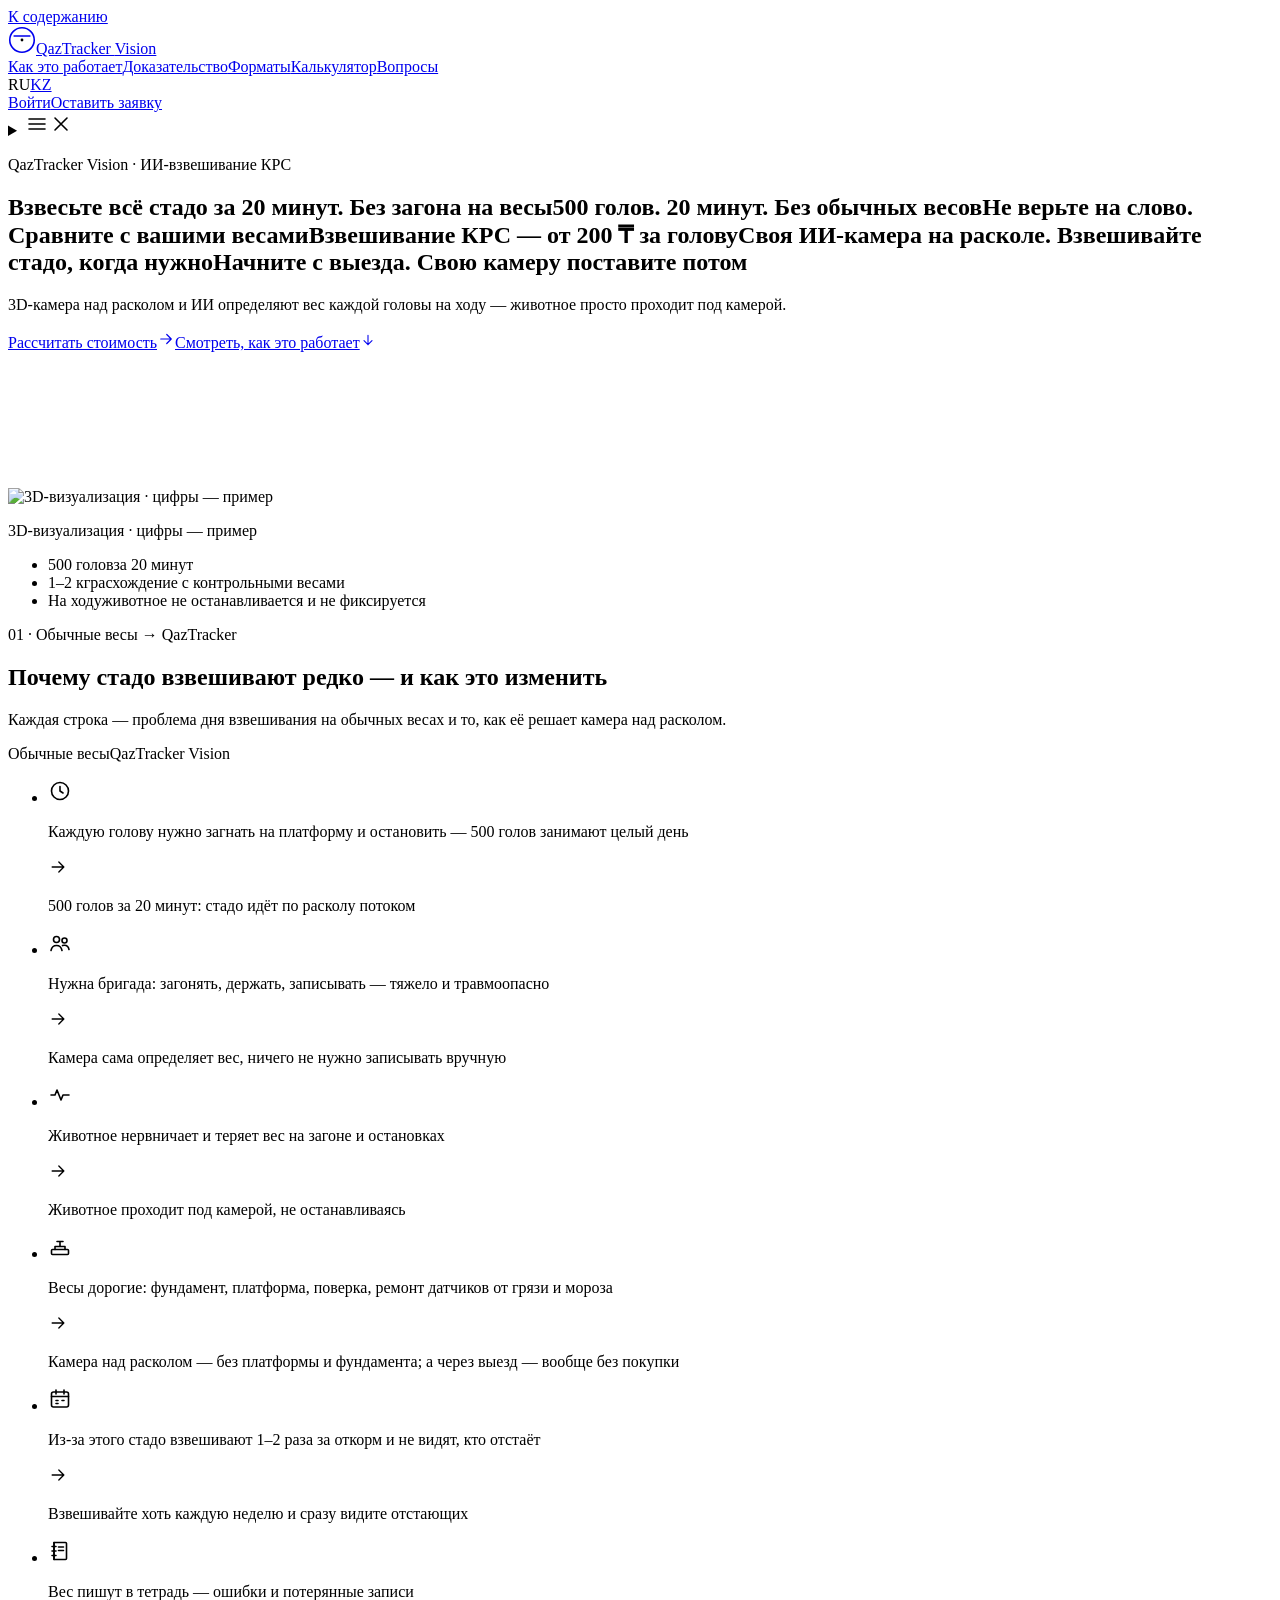
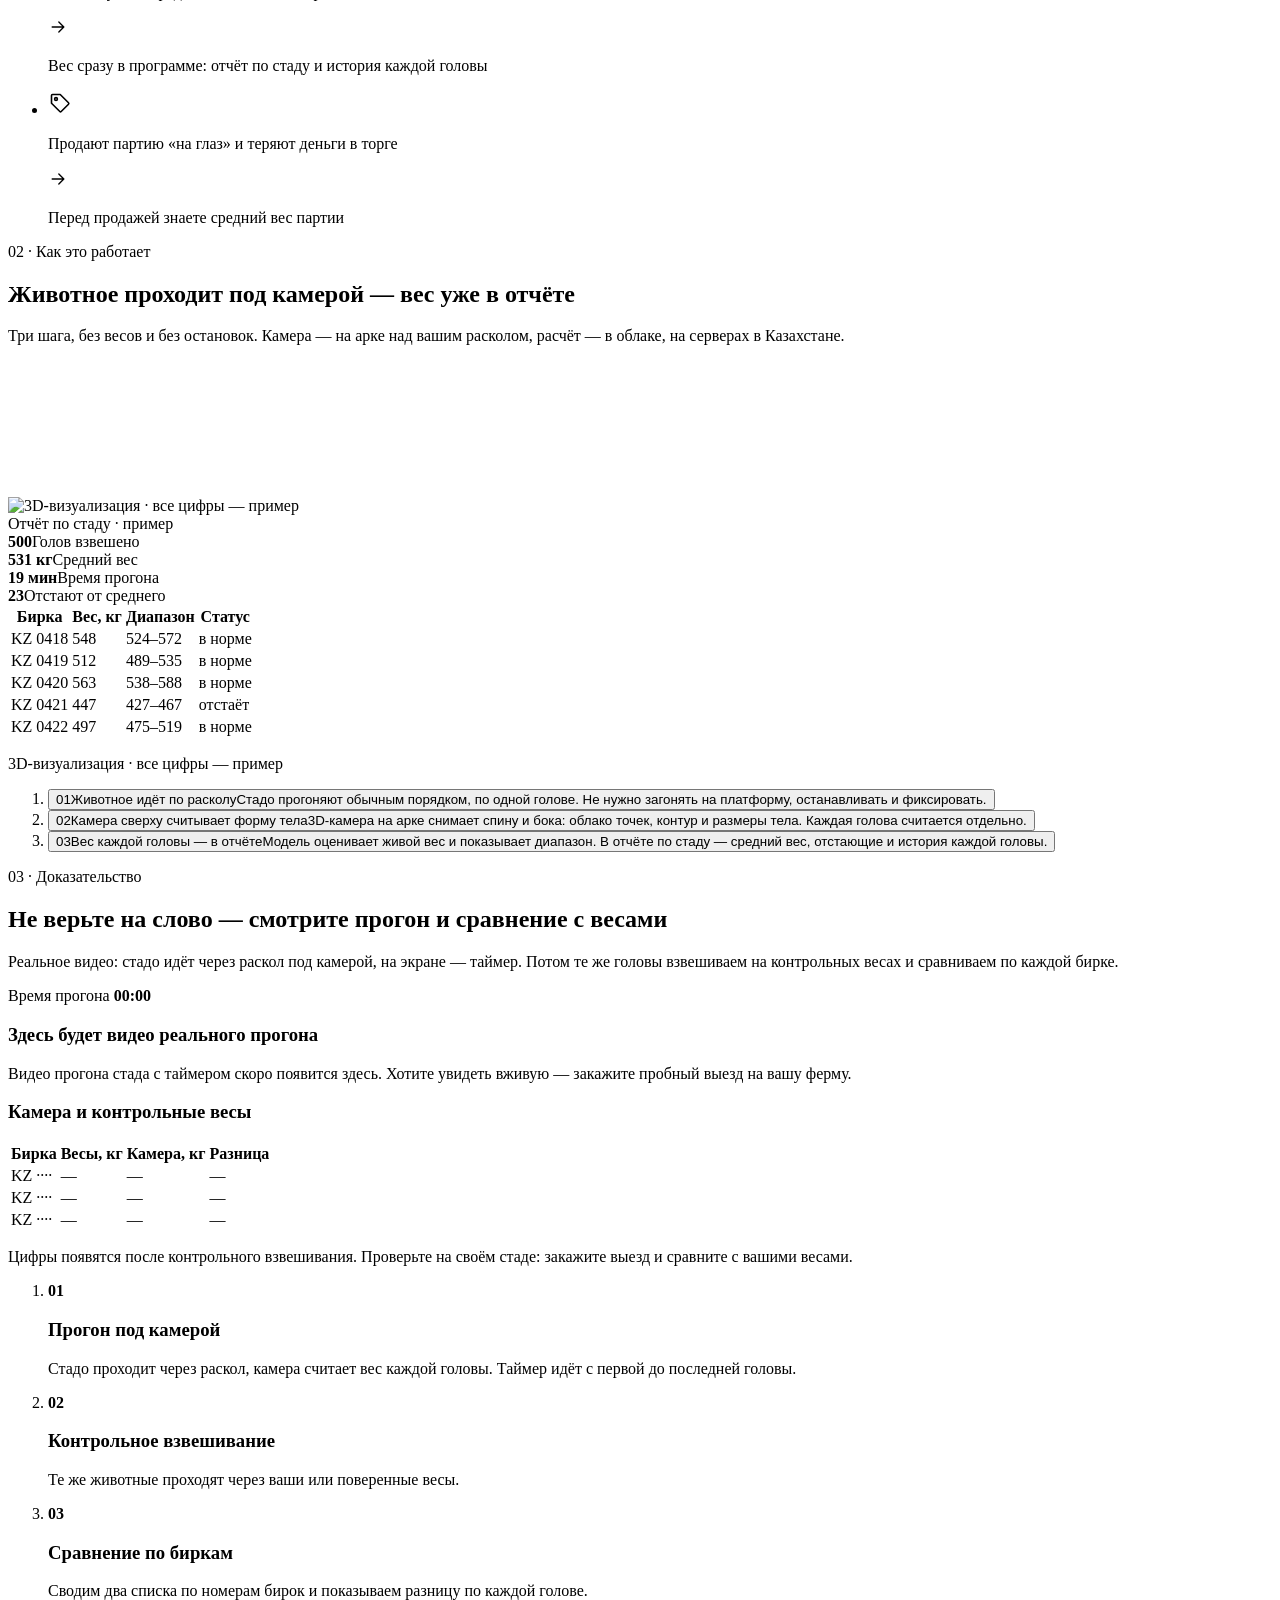
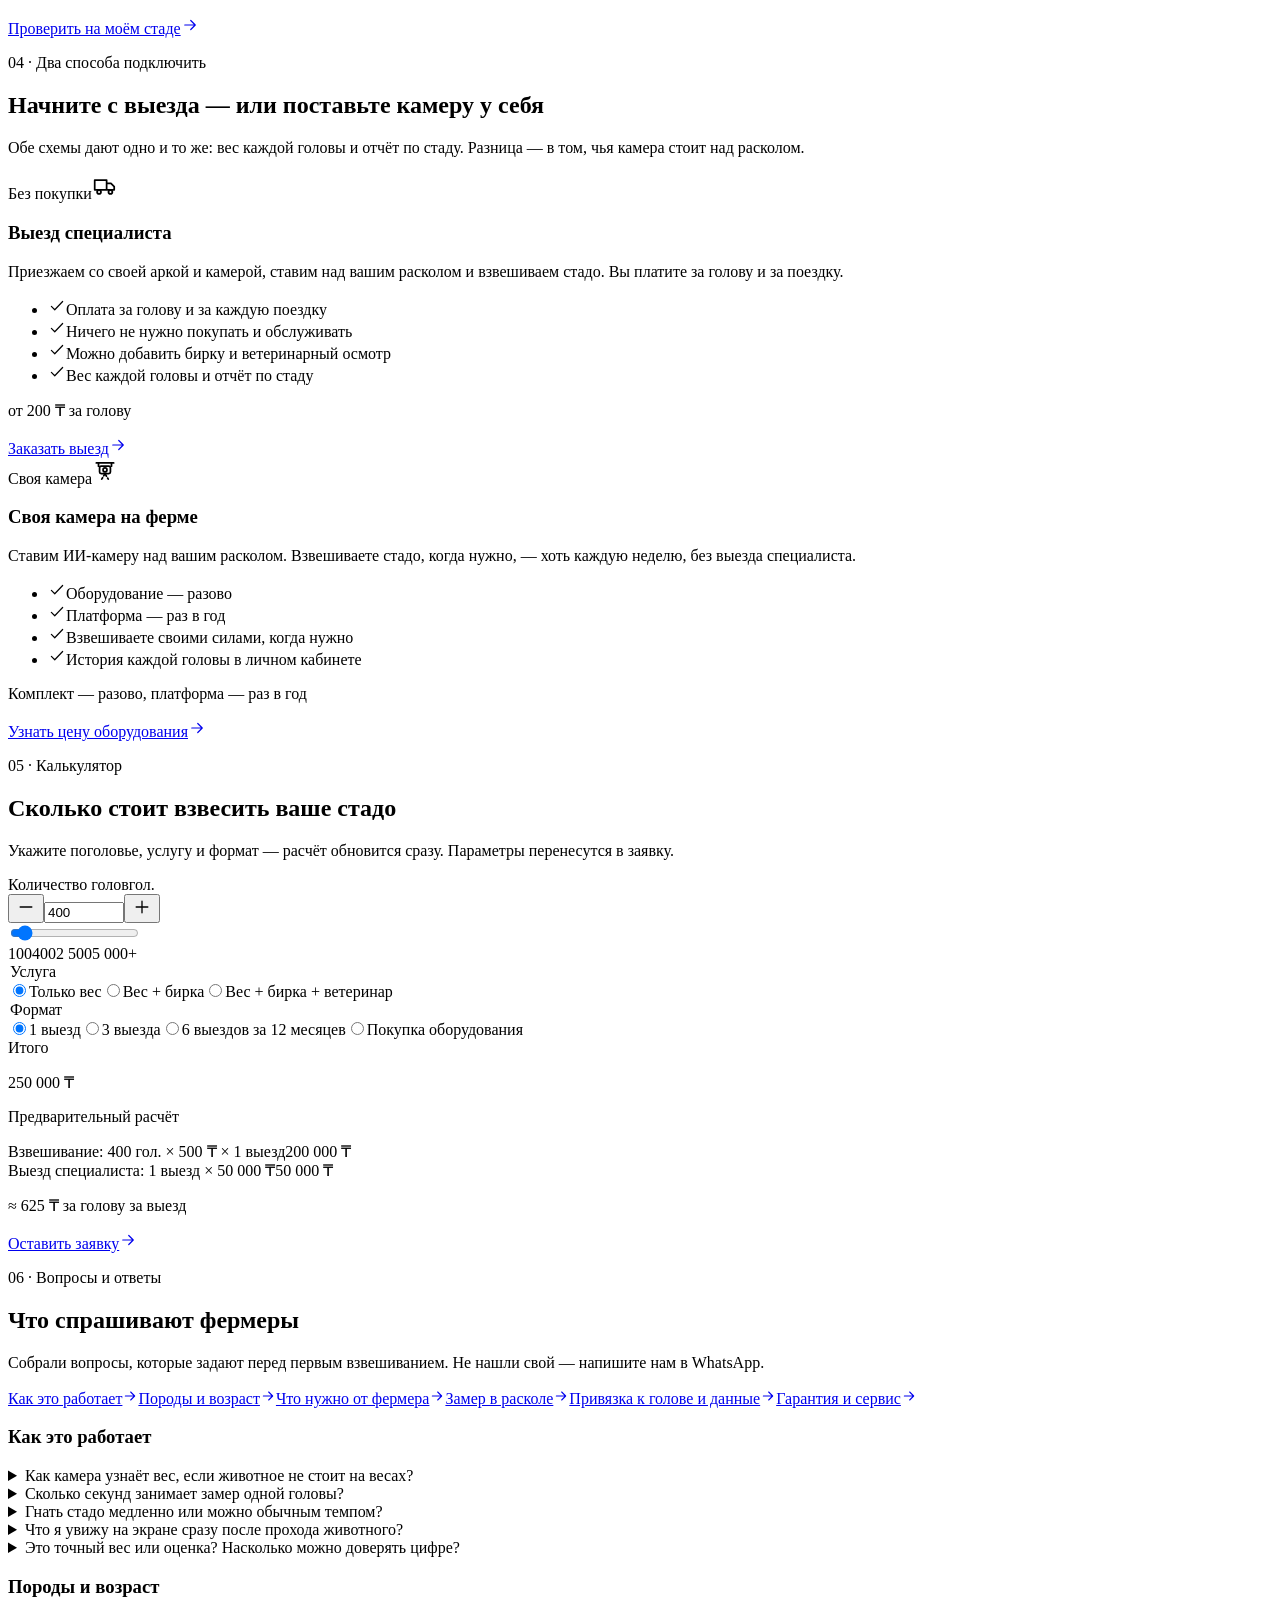
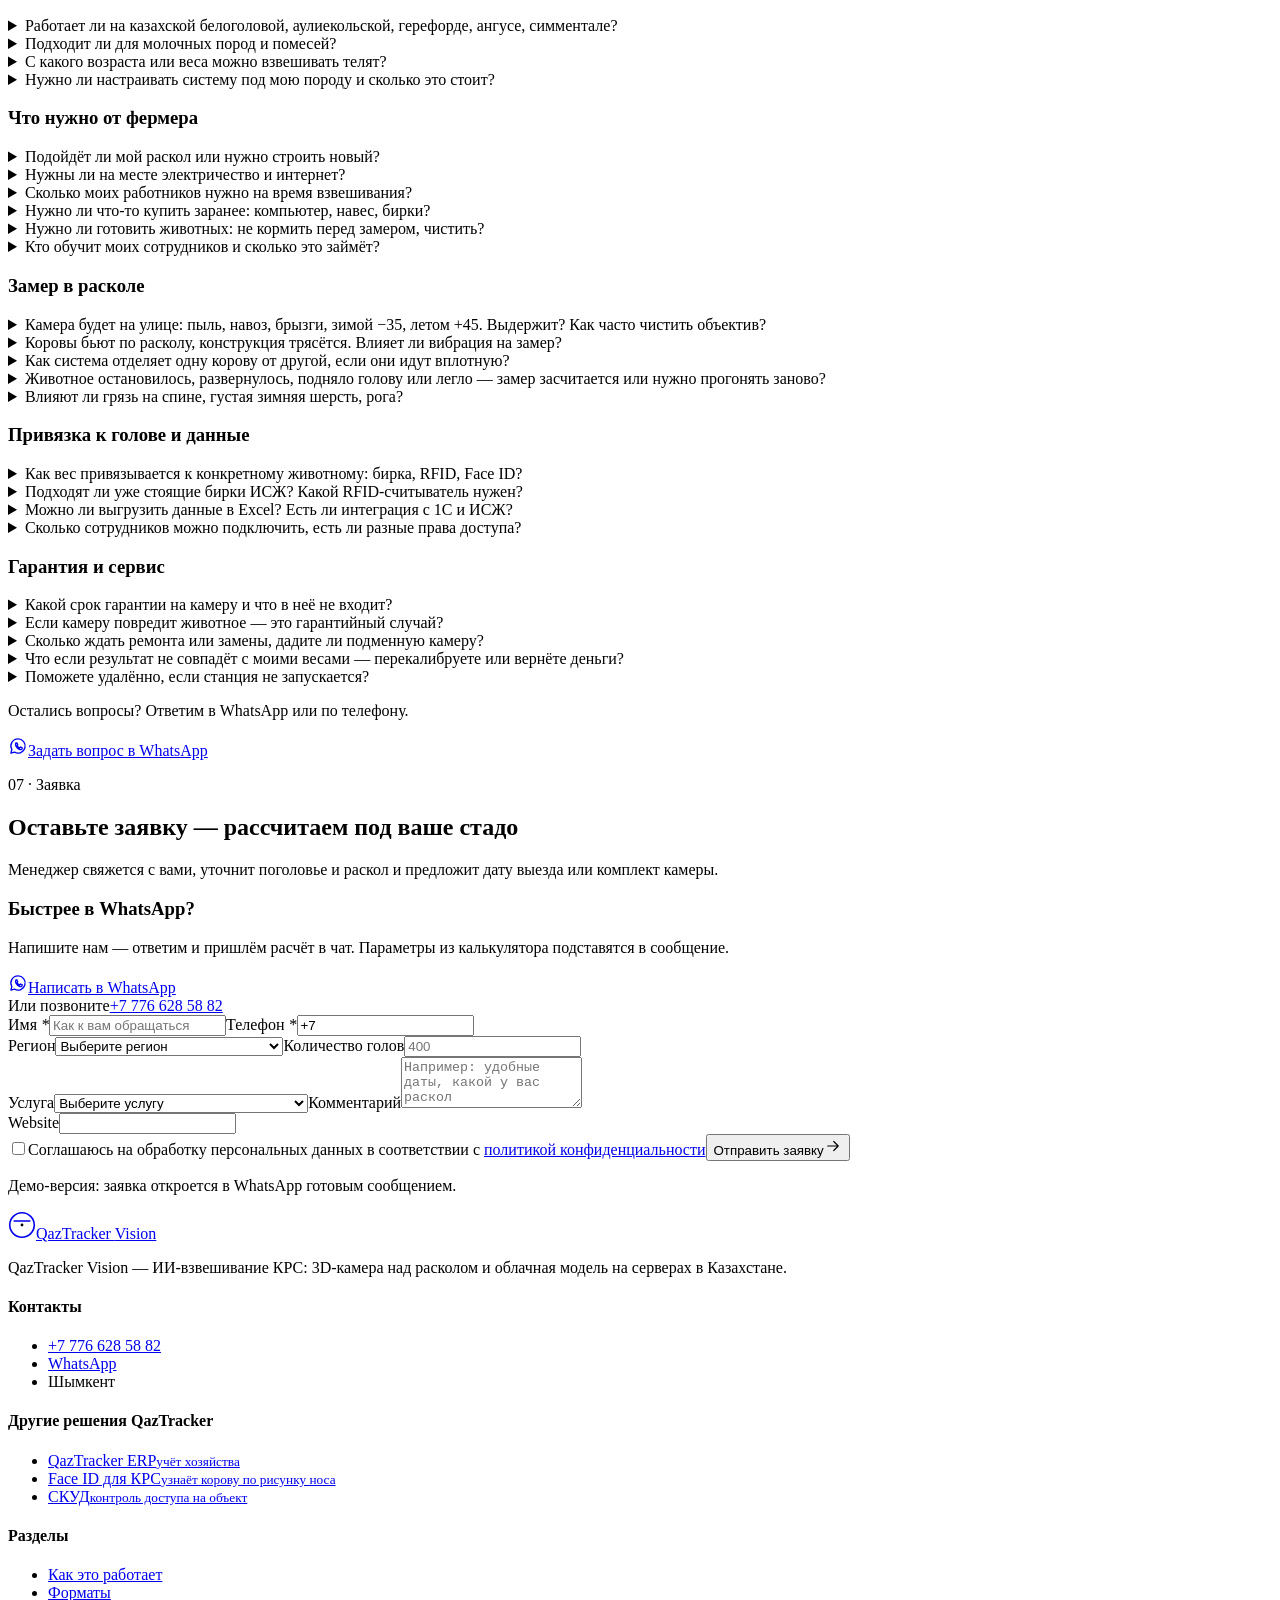
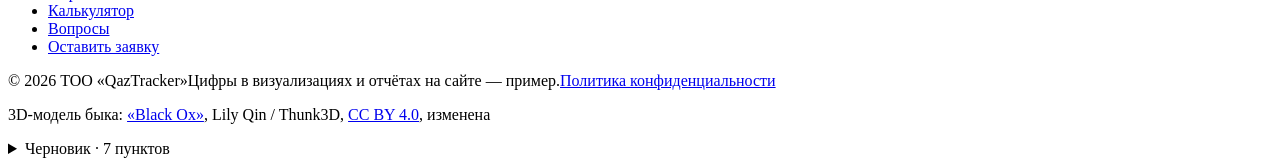
==== commit b6bbebec: "Шапка: «Войти» контурной кнопкой, метки черновика в одной плашке; шаги «Как это работает» идут по оч" ====
--- a/index.html
+++ b/index.html
@@ -1,4 +1,4 @@
-<!DOCTYPE html><html lang="ru" class="b31vhq_variable jDEytq_variable"><head><meta charSet="utf-8"/><meta name="viewport" content="width=device-width, initial-scale=1"/><link rel="preload" href="/qaztracker-vision-landing/_next/static/media/07935285219a259d-s.p.1qq4vpdcun5oj.woff2" as="font" crossorigin="" type="font/woff2"/><link rel="preload" href="/qaztracker-vision-landing/_next/static/media/605ce01b664af129-s.p.0wgildi0cnwt9.woff2" as="font" crossorigin="" type="font/woff2"/><link rel="stylesheet" href="/qaztracker-vision-landing/_next/static/chunks/11kt1cy8semq0.css" data-precedence="next"/><link rel="stylesheet" href="/qaztracker-vision-landing/_next/static/chunks/3k-th1fnzzfvb.css" data-precedence="next"/><link rel="preload" as="script" fetchPriority="low" href="/qaztracker-vision-landing/_next/static/chunks/1yg4x5e3obwvr.js"/><script src="/qaztracker-vision-landing/_next/static/chunks/242x7dx0zu3hf.js" async=""></script><script src="/qaztracker-vision-landing/_next/static/chunks/0f8uddcniwing.js" async=""></script><script src="/qaztracker-vision-landing/_next/static/chunks/3wzlzfecp2ne9.js" async=""></script><script src="/qaztracker-vision-landing/_next/static/chunks/turbopack-3q5yvbxol5yiv.js" async=""></script><script src="/qaztracker-vision-landing/_next/static/chunks/0a-rekt06v0sv.js" async=""></script><script src="/qaztracker-vision-landing/_next/static/chunks/12kn5tr76s7a5.js" async=""></script><script src="/qaztracker-vision-landing/_next/static/chunks/29gtnomg30i1u.js" async=""></script><meta name="theme-color" content="#1a1713"/><meta name="next-size-adjust" content=""/><title>QazTracker Vision — взвешивание КРС без весов: 3D-камера и ИИ</title><meta name="description" content="Взвесьте всё стадо за 20 минут без загона на весы: 3D-камера над расколом и ИИ определяют вес каждой головы на ходу. Выезд специалиста или своя камера на ферме. Калькулятор стоимости."/><meta name="robots" content="noindex, nofollow"/><link rel="canonical" href="https://daulet-rama.github.io/qaztracker-vision-landing/"/><link rel="alternate" hrefLang="ru" href="https://daulet-rama.github.io/qaztracker-vision-landing/"/><link rel="alternate" hrefLang="kk" href="https://daulet-rama.github.io/qaztracker-vision-landing/kz"/><link rel="alternate" hrefLang="x-default" href="https://daulet-rama.github.io/qaztracker-vision-landing/"/><meta name="format-detection" content="telephone=no"/><meta property="og:title" content="QazTracker Vision — взвешивание КРС без весов: 3D-камера и ИИ"/><meta property="og:description" content="Взвесьте всё стадо за 20 минут без загона на весы: 3D-камера над расколом и ИИ определяют вес каждой головы на ходу. Выезд специалиста или своя камера на ферме. Калькулятор стоимости."/><meta property="og:url" content="https://daulet-rama.github.io/qaztracker-vision-landing/"/><meta property="og:site_name" content="QazTracker Vision"/><meta property="og:locale" content="ru_KZ"/><meta property="og:image" content="https://daulet-rama.github.io/qaztracker-vision-landing/img/og-ru.jpg"/><meta property="og:type" content="website"/><meta name="twitter:card" content="summary_large_image"/><meta name="twitter:title" content="QazTracker Vision — взвешивание КРС без весов: 3D-камера и ИИ"/><meta name="twitter:description" content="Взвесьте всё стадо за 20 минут без загона на весы: 3D-камера над расколом и ИИ определяют вес каждой головы на ходу. Выезд специалиста или своя камера на ферме. Калькулятор стоимости."/><meta name="twitter:image" content="https://daulet-rama.github.io/qaztracker-vision-landing/img/og-ru.jpg"/><link rel="icon" href="/qaztracker-vision-landing/favicon.svg"/><script>(function(){
+<!DOCTYPE html><html lang="ru" class="b31vhq_variable jDEytq_variable"><head><meta charSet="utf-8"/><meta name="viewport" content="width=device-width, initial-scale=1"/><link rel="preload" href="/qaztracker-vision-landing/_next/static/media/07935285219a259d-s.p.1qq4vpdcun5oj.woff2" as="font" crossorigin="" type="font/woff2"/><link rel="preload" href="/qaztracker-vision-landing/_next/static/media/605ce01b664af129-s.p.0wgildi0cnwt9.woff2" as="font" crossorigin="" type="font/woff2"/><link rel="stylesheet" href="/qaztracker-vision-landing/_next/static/chunks/34r7mk8csdyhp.css" data-precedence="next"/><link rel="stylesheet" href="/qaztracker-vision-landing/_next/static/chunks/07tnbfkoouzlc.css" data-precedence="next"/><link rel="preload" as="script" fetchPriority="low" href="/qaztracker-vision-landing/_next/static/chunks/1yg4x5e3obwvr.js"/><script src="/qaztracker-vision-landing/_next/static/chunks/242x7dx0zu3hf.js" async=""></script><script src="/qaztracker-vision-landing/_next/static/chunks/0f8uddcniwing.js" async=""></script><script src="/qaztracker-vision-landing/_next/static/chunks/3wzlzfecp2ne9.js" async=""></script><script src="/qaztracker-vision-landing/_next/static/chunks/turbopack-3q5yvbxol5yiv.js" async=""></script><script src="/qaztracker-vision-landing/_next/static/chunks/0a-rekt06v0sv.js" async=""></script><script src="/qaztracker-vision-landing/_next/static/chunks/40mxz65bnrq7h.js" async=""></script><script src="/qaztracker-vision-landing/_next/static/chunks/1j_rp3gl31lq6.js" async=""></script><script src="/qaztracker-vision-landing/_next/static/chunks/08okgi6ua9hj0.js" async=""></script><meta name="theme-color" content="#1a1713"/><meta name="next-size-adjust" content=""/><title>QazTracker Vision — взвешивание КРС без весов: 3D-камера и ИИ</title><meta name="description" content="Взвесьте всё стадо за 20 минут без загона на весы: 3D-камера над расколом и ИИ определяют вес каждой головы на ходу. Выезд специалиста или своя камера на ферме. Калькулятор стоимости."/><meta name="robots" content="noindex, nofollow"/><link rel="canonical" href="https://daulet-rama.github.io/qaztracker-vision-landing/"/><link rel="alternate" hrefLang="ru" href="https://daulet-rama.github.io/qaztracker-vision-landing/"/><link rel="alternate" hrefLang="kk" href="https://daulet-rama.github.io/qaztracker-vision-landing/kz"/><link rel="alternate" hrefLang="x-default" href="https://daulet-rama.github.io/qaztracker-vision-landing/"/><meta name="format-detection" content="telephone=no"/><meta property="og:title" content="QazTracker Vision — взвешивание КРС без весов: 3D-камера и ИИ"/><meta property="og:description" content="Взвесьте всё стадо за 20 минут без загона на весы: 3D-камера над расколом и ИИ определяют вес каждой головы на ходу. Выезд специалиста или своя камера на ферме. Калькулятор стоимости."/><meta property="og:url" content="https://daulet-rama.github.io/qaztracker-vision-landing/"/><meta property="og:site_name" content="QazTracker Vision"/><meta property="og:locale" content="ru_KZ"/><meta property="og:image" content="https://daulet-rama.github.io/qaztracker-vision-landing/img/og-ru.jpg"/><meta property="og:type" content="website"/><meta name="twitter:card" content="summary_large_image"/><meta name="twitter:title" content="QazTracker Vision — взвешивание КРС без весов: 3D-камера и ИИ"/><meta name="twitter:description" content="Взвесьте всё стадо за 20 минут без загона на весы: 3D-камера над расколом и ИИ определяют вес каждой головы на ходу. Выезд специалиста или своя камера на ферме. Калькулятор стоимости."/><meta name="twitter:image" content="https://daulet-rama.github.io/qaztracker-vision-landing/img/og-ru.jpg"/><link rel="icon" href="/qaztracker-vision-landing/favicon.svg"/><script>(function(){
 var d=document.documentElement;d.classList.add('js');
 var C={"offers":["speed","accuracy","price","camera","start"],"ab":{"enabled":false,"items":[]},"ga4":"","ym":"","px":""},q=null;try{q=new URLSearchParams(location.search)}catch(e){}
 var h='default',o=q&&q.get('offer');
@@ -25,4 +25,4 @@
 ym(Number(C.ym),'init',{clickmap:true,trackLinks:true,accurateTrackBounce:true,params:{hero_variant:h}})}
 if(C.px){!function(f){if(f.fbq)return;var n=f.fbq=function(){n.callMethod?n.callMethod.apply(n,arguments):n.queue.push(arguments)};
 if(!f._fbq)f._fbq=n;n.push=n;n.loaded=!0;n.version='2.0';n.queue=[]}(window);fbq('init',C.px);fbq('track','PageView')}
-})();</script><style>html[data-h]:not([data-h="default"]) .hv[data-hv="default"]{display:none}html[data-h="o-speed"] .hv[data-hv="o-speed"]{display:inline}html[data-h="o-accuracy"] .hv[data-hv="o-accuracy"]{display:inline}html[data-h="o-price"] .hv[data-hv="o-price"]{display:inline}html[data-h="o-camera"] .hv[data-hv="o-camera"]{display:inline}html[data-h="o-start"] .hv[data-hv="o-start"]{display:inline}</style><script src="/qaztracker-vision-landing/_next/static/chunks/0cz1d0mv5g_q7.js" noModule=""></script></head><body><div hidden=""><!--$--><!--/$--></div><script type="application/ld+json">{"@context":"https://schema.org","@type":"Organization","name":"ТОО «QazTracker»","brand":"QazTracker Vision","url":"https://daulet-rama.github.io/qaztracker-vision-landing/","telephone":"+77766285882","address":{"@type":"PostalAddress","addressLocality":"Шымкент","addressCountry":"KZ"}}</script><a class="skip-link" href="#main">К содержанию</a><header class="header"><div class="wrap header__bar"><a class="brand" href="/qaztracker-vision-landing/" aria-label="QazTracker Vision"><svg width="28" height="28" viewBox="0 0 32 32" aria-hidden="true" focusable="false"><circle cx="16" cy="16" r="14" fill="none" stroke="currentColor" stroke-width="1.8"></circle><path d="M7 11.5h18" stroke="currentColor" stroke-width="1.8" stroke-linecap="round"></path><path d="M16 11.5v4" stroke="var(--gold)" stroke-width="1.8" stroke-linecap="round"></path><path d="M11 24.5l5-8 5 8" fill="none" stroke="var(--gold)" stroke-width="1.4" stroke-dasharray="1.6 2.2" stroke-linecap="round"></path><circle cx="16" cy="16" r="1.6" fill="var(--gold)"></circle></svg><span class="brand__name">QazTracker <span class="brand__sub">Vision</span></span></a><nav class="nav" aria-label="Разделы"><a href="#how">Как это работает</a><a href="#proof">Доказательство</a><a href="#formats">Форматы</a><a href="#calc">Калькулятор</a><a href="#faq">Вопросы</a></nav><div class="header__actions"><div class="lang" role="group" aria-label="Язык / Тіл"><span aria-current="true">RU</span><a href="/qaztracker-vision-landing/kz" hrefLang="kk" lang="kk" data-lang="kz" data-track="lang_switch" data-to="kz">KZ</a></div><a class="header__login" href="#" data-track="cta_click" data-cta="header_login">Войти<span class="draft">ссылка</span></a><a class="btn btn--sm header__cta" href="#lead" data-track="cta_click" data-cta="header_lead">Оставить заявку</a><details class="mnav"><summary aria-label="Меню"><svg width="24" height="24" viewBox="0 0 24 24" fill="none" stroke="currentColor" stroke-width="1.6" stroke-linecap="round" stroke-linejoin="round" aria-hidden="true" focusable="false" class="i-menu"><path d="M4 7h16M4 12h16M4 17h16"></path></svg><svg width="24" height="24" viewBox="0 0 24 24" fill="none" stroke="currentColor" stroke-width="1.6" stroke-linecap="round" stroke-linejoin="round" aria-hidden="true" focusable="false" class="i-close"><path d="M6 6l12 12M18 6L6 18"></path></svg></summary><div class="mnav__panel"><nav aria-label="Разделы"><a href="#how">Как это работает<svg width="18" height="18" viewBox="0 0 24 24" fill="none" stroke="currentColor" stroke-width="1.6" stroke-linecap="round" stroke-linejoin="round" aria-hidden="true" focusable="false"><path d="M5 12h14M13 6l6 6-6 6"></path></svg></a><a href="#proof">Доказательство<svg width="18" height="18" viewBox="0 0 24 24" fill="none" stroke="currentColor" stroke-width="1.6" stroke-linecap="round" stroke-linejoin="round" aria-hidden="true" focusable="false"><path d="M5 12h14M13 6l6 6-6 6"></path></svg></a><a href="#formats">Форматы<svg width="18" height="18" viewBox="0 0 24 24" fill="none" stroke="currentColor" stroke-width="1.6" stroke-linecap="round" stroke-linejoin="round" aria-hidden="true" focusable="false"><path d="M5 12h14M13 6l6 6-6 6"></path></svg></a><a href="#calc">Калькулятор<svg width="18" height="18" viewBox="0 0 24 24" fill="none" stroke="currentColor" stroke-width="1.6" stroke-linecap="round" stroke-linejoin="round" aria-hidden="true" focusable="false"><path d="M5 12h14M13 6l6 6-6 6"></path></svg></a><a href="#faq">Вопросы<svg width="18" height="18" viewBox="0 0 24 24" fill="none" stroke="currentColor" stroke-width="1.6" stroke-linecap="round" stroke-linejoin="round" aria-hidden="true" focusable="false"><path d="M5 12h14M13 6l6 6-6 6"></path></svg></a></nav><a class="btn btn--block" href="#lead" data-track="cta_click" data-cta="menu_lead">Оставить заявку<svg width="18" height="18" viewBox="0 0 24 24" fill="none" stroke="currentColor" stroke-width="1.6" stroke-linecap="round" stroke-linejoin="round" aria-hidden="true" focusable="false" class="arrow"><path d="M5 12h14M13 6l6 6-6 6"></path></svg></a><div class="mnav__meta"><a href="tel:+77766285882" data-track="phone_click" data-placement="menu">+7 776 628 58 82</a><a href="#" data-track="cta_click" data-cta="menu_login">Войти</a></div></div></details></div></div></header><main id="main"><section class="hero" id="top" aria-labelledby="hero-title"><div class="wrap"><div class="hero__grid"><p class="kicker">QazTracker Vision · ИИ-взвешивание КРС</p><h1 class="hero__title" id="hero-title"><span class="hv" data-hv="default">Взвесьте всё стадо за 20 минут. Без загона на весы</span><span class="hv" data-hv="o-speed">500 голов. 20 минут. Без обычных весов</span><span class="hv" data-hv="o-accuracy">Не верьте на слово. Сравните с вашими весами</span><span class="hv" data-hv="o-price">Взвешивание КРС — от 200 ₸ за голову</span><span class="hv" data-hv="o-camera">Своя ИИ-камера на расколе. Взвешивайте стадо, когда нужно</span><span class="hv" data-hv="o-start">Начните с выезда. Свою камеру поставите потом</span></h1><p class="hero__sub">3D-камера над расколом и ИИ определяют вес каждой головы на ходу — животное просто проходит под камерой.</p><div class="hero__ctas"><a class="btn" href="#calc" data-track="cta_click" data-cta="hero_calc">Рассчитать стоимость<svg width="18" height="18" viewBox="0 0 24 24" fill="none" stroke="currentColor" stroke-width="1.6" stroke-linecap="round" stroke-linejoin="round" aria-hidden="true" focusable="false" class="arrow"><path d="M5 12h14M13 6l6 6-6 6"></path></svg></a><a class="link-arrow" href="#how" data-track="cta_click" data-cta="hero_how">Смотреть, как это работает<svg width="16" height="16" viewBox="0 0 24 24" fill="none" stroke="currentColor" stroke-width="1.6" stroke-linecap="round" stroke-linejoin="round" aria-hidden="true" focusable="false"><path d="M12 5v14M6 13l6 6 6-6"></path></svg></a></div></div><div class="hero__visual"><div class="visual"><div class="visual__fallback"></div><video class="visual__video" muted="" loop="" playsInline="" preload="none" aria-hidden="true" style="opacity:0"></video><div class="visual__stage"></div></div><p class="hero__caption">3D-визуализация · цифры — пример</p></div></div><div class="wrap hero__stats"><ul class="stats"><li class="stat"><span class="stat__value">500 голов</span><span class="stat__caption">за 20 минут</span></li><li class="stat"><span class="stat__value">1–2 кг<span class="draft" title="Цифра уточняется у QazTracker">на проверке</span></span><span class="stat__caption">расхождение с контрольными весами</span></li><li class="stat"><span class="stat__value">На ходу</span><span class="stat__caption">животное не останавливается и не фиксируется</span></li></ul></div></section><section class="section section--paper" id="pains" aria-labelledby="pains-title"><div class="wrap"><div class="section-head" data-reveal="true"><p class="kicker">01 · Обычные весы → QazTracker</p><h2 class="h2" id="pains-title">Почему стадо взвешивают редко — и как это изменить<!-- --> </h2><p class="lead">Каждая строка — проблема дня взвешивания на обычных весах и то, как её решает камера над расколом.</p></div><div class="pains__labels" aria-hidden="true"><span></span><span>Обычные весы</span><span></span><span>QazTracker Vision</span></div><ul class="pains__list"><li class="pain" data-reveal="true" style="--d:0ms"><span class="pain__icon"><svg width="24" height="24" viewBox="0 0 24 24" fill="none" stroke="currentColor" stroke-width="1.6" stroke-linecap="round" stroke-linejoin="round" aria-hidden="true" focusable="false"><circle cx="12" cy="12" r="8.5"></circle><path d="M12 7.5V12l3 2"></path></svg></span><p class="pain__before" data-label="Обычные весы">Каждую голову нужно загнать на платформу и остановить — 500 голов занимают целый день</p><span class="pain__arrow" aria-hidden="true"><svg width="20" height="20" viewBox="0 0 24 24" fill="none" stroke="currentColor" stroke-width="1.6" stroke-linecap="round" stroke-linejoin="round" aria-hidden="true" focusable="false"><path d="M5 12h14M13 6l6 6-6 6"></path></svg></span><p class="pain__after" data-label="QazTracker Vision">500 голов за 20 минут: стадо идёт по расколу потоком</p></li><li class="pain" data-reveal="true" style="--d:40ms"><span class="pain__icon"><svg width="24" height="24" viewBox="0 0 24 24" fill="none" stroke="currentColor" stroke-width="1.6" stroke-linecap="round" stroke-linejoin="round" aria-hidden="true" focusable="false"><circle cx="8.5" cy="8.5" r="3"></circle><circle cx="16.5" cy="9.5" r="2.5"></circle><path d="M3 19.5c.6-3.2 2.8-5 5.5-5s4.9 1.8 5.5 5M14.5 14.6c.6-.2 1.3-.3 2-.3 2.3 0 4 1.5 4.5 4.2"></path></svg></span><p class="pain__before" data-label="Обычные весы">Нужна бригада: загонять, держать, записывать — тяжело и травмоопасно</p><span class="pain__arrow" aria-hidden="true"><svg width="20" height="20" viewBox="0 0 24 24" fill="none" stroke="currentColor" stroke-width="1.6" stroke-linecap="round" stroke-linejoin="round" aria-hidden="true" focusable="false"><path d="M5 12h14M13 6l6 6-6 6"></path></svg></span><p class="pain__after" data-label="QazTracker Vision">Камера сама определяет вес, ничего не нужно записывать вручную</p></li><li class="pain" data-reveal="true" style="--d:80ms"><span class="pain__icon"><svg width="24" height="24" viewBox="0 0 24 24" fill="none" stroke="currentColor" stroke-width="1.6" stroke-linecap="round" stroke-linejoin="round" aria-hidden="true" focusable="false"><path d="M3 12h4l2-5 4 10 2-5h6"></path></svg></span><p class="pain__before" data-label="Обычные весы">Животное нервничает и теряет вес на загоне и остановках</p><span class="pain__arrow" aria-hidden="true"><svg width="20" height="20" viewBox="0 0 24 24" fill="none" stroke="currentColor" stroke-width="1.6" stroke-linecap="round" stroke-linejoin="round" aria-hidden="true" focusable="false"><path d="M5 12h14M13 6l6 6-6 6"></path></svg></span><p class="pain__after" data-label="QazTracker Vision">Животное проходит под камерой, не останавливаясь</p></li><li class="pain" data-reveal="true" style="--d:120ms"><span class="pain__icon"><svg width="24" height="24" viewBox="0 0 24 24" fill="none" stroke="currentColor" stroke-width="1.6" stroke-linecap="round" stroke-linejoin="round" aria-hidden="true" focusable="false"><rect x="3.5" y="14.5" width="17" height="5" rx="1"></rect><path d="M7 14.5v-3h10v3M12 11.5V6.5M9 6.5h6"></path></svg></span><p class="pain__before" data-label="Обычные весы">Весы дорогие: фундамент, платформа, поверка, ремонт датчиков от грязи и мороза</p><span class="pain__arrow" aria-hidden="true"><svg width="20" height="20" viewBox="0 0 24 24" fill="none" stroke="currentColor" stroke-width="1.6" stroke-linecap="round" stroke-linejoin="round" aria-hidden="true" focusable="false"><path d="M5 12h14M13 6l6 6-6 6"></path></svg></span><p class="pain__after" data-label="QazTracker Vision">Камера над расколом — без платформы и фундамента; а через выезд — вообще без покупки</p></li><li class="pain" data-reveal="true" style="--d:160ms"><span class="pain__icon"><svg width="24" height="24" viewBox="0 0 24 24" fill="none" stroke="currentColor" stroke-width="1.6" stroke-linecap="round" stroke-linejoin="round" aria-hidden="true" focusable="false"><rect x="3.5" y="5" width="17" height="15" rx="2"></rect><path d="M3.5 9.5h17M8 3v4M16 3v4M8 13.5h2M14 13.5h2M8 16.5h2"></path></svg></span><p class="pain__before" data-label="Обычные весы">Из-за этого стадо взвешивают 1–2 раза за откорм и не видят, кто отстаёт</p><span class="pain__arrow" aria-hidden="true"><svg width="20" height="20" viewBox="0 0 24 24" fill="none" stroke="currentColor" stroke-width="1.6" stroke-linecap="round" stroke-linejoin="round" aria-hidden="true" focusable="false"><path d="M5 12h14M13 6l6 6-6 6"></path></svg></span><p class="pain__after" data-label="QazTracker Vision">Взвешивайте хоть каждую неделю и сразу видите отстающих</p></li><li class="pain" data-reveal="true" style="--d:200ms"><span class="pain__icon"><svg width="24" height="24" viewBox="0 0 24 24" fill="none" stroke="currentColor" stroke-width="1.6" stroke-linecap="round" stroke-linejoin="round" aria-hidden="true" focusable="false"><path d="M6 3.5h11.5a1 1 0 011 1v15a1 1 0 01-1 1H6z"></path><path d="M6 3.5v17M4 7.5h4M4 12h4M4 16.5h4M10.5 8h5M10.5 11.5h5"></path></svg></span><p class="pain__before" data-label="Обычные весы">Вес пишут в тетрадь — ошибки и потерянные записи</p><span class="pain__arrow" aria-hidden="true"><svg width="20" height="20" viewBox="0 0 24 24" fill="none" stroke="currentColor" stroke-width="1.6" stroke-linecap="round" stroke-linejoin="round" aria-hidden="true" focusable="false"><path d="M5 12h14M13 6l6 6-6 6"></path></svg></span><p class="pain__after" data-label="QazTracker Vision">Вес сразу в программе: отчёт по стаду и история каждой головы</p></li><li class="pain" data-reveal="true" style="--d:240ms"><span class="pain__icon"><svg width="24" height="24" viewBox="0 0 24 24" fill="none" stroke="currentColor" stroke-width="1.6" stroke-linecap="round" stroke-linejoin="round" aria-hidden="true" focusable="false"><path d="M3.5 12.2V4.5a1 1 0 011-1h7.7l8.3 8.3a1 1 0 010 1.4l-7.3 7.3a1 1 0 01-1.4 0z"></path><circle cx="8" cy="8" r="1.4"></circle></svg></span><p class="pain__before" data-label="Обычные весы">Продают партию «на глаз» и теряют деньги в торге</p><span class="pain__arrow" aria-hidden="true"><svg width="20" height="20" viewBox="0 0 24 24" fill="none" stroke="currentColor" stroke-width="1.6" stroke-linecap="round" stroke-linejoin="round" aria-hidden="true" focusable="false"><path d="M5 12h14M13 6l6 6-6 6"></path></svg></span><p class="pain__after" data-label="QazTracker Vision">Перед продажей знаете средний вес партии</p></li></ul></div></section><section class="section section--stage how" id="how" aria-labelledby="how-title"><div class="wrap"><div class="section-head" data-reveal="true"><p class="kicker">02 · Как это работает</p><h2 class="h2" id="how-title">Животное проходит под камерой — вес уже в отчёте<!-- --> </h2><p class="lead">Три шага, без весов и без остановок. Камера — на арке над вашим расколом, расчёт — в облаке, на серверах в Казахстане.</p></div><div class="how__layout"><div class="how__stage" data-reveal="true"><div class="visual"><div class="visual__fallback"></div><video class="visual__video" muted="" loop="" playsInline="" preload="none" aria-hidden="true" style="opacity:0"></video><div class="visual__stage"></div></div><div class="report" aria-hidden="true"><div class="report__title"><span>Отчёт по стаду · пример</span></div><div class="report__stats"><div class="report__stat"><b>500</b><span>Голов взвешено</span></div><div class="report__stat"><b>531 кг</b><span>Средний вес</span></div><div class="report__stat"><b>19 мин</b><span>Время прогона</span></div><div class="report__stat"><b>23</b><span>Отстают от среднего</span></div></div><table><thead><tr><th>Бирка</th><th>Вес, кг</th><th>Диапазон</th><th>Статус</th></tr></thead><tbody><tr><td>KZ 0418</td><td>548</td><td>524–572</td><td>в норме</td></tr><tr><td>KZ 0419</td><td>512</td><td>489–535</td><td>в норме</td></tr><tr><td>KZ 0420</td><td>563</td><td>538–588</td><td>в норме</td></tr><tr><td>KZ 0421</td><td>447</td><td>427–467</td><td class="lag">отстаёт</td></tr><tr><td>KZ 0422</td><td>497</td><td>475–519</td><td>в норме</td></tr></tbody></table></div><p class="how__caption">3D-визуализация · все цифры — пример</p></div><ol class="steps"><li><button type="button" class="step is-active" aria-pressed="true" data-reveal="true" style="--d:0ms"><span class="step__bar"></span><span class="step__num">0<!-- -->1</span><span class="step__title">Животное идёт по расколу</span><span class="step__text">Стадо прогоняют обычным порядком, по одной голове. Не нужно загонять на платформу, останавливать и фиксировать.</span></button></li><li><button type="button" class="step" aria-pressed="false" data-reveal="true" style="--d:80ms"><span class="step__bar"></span><span class="step__num">0<!-- -->2</span><span class="step__title">Камера сверху считывает форму тела</span><span class="step__text">3D-камера на арке снимает спину и бока: облако точек, контур и размеры тела. Каждая голова считается отдельно.</span></button></li><li><button type="button" class="step" aria-pressed="false" data-reveal="true" style="--d:160ms"><span class="step__bar"></span><span class="step__num">0<!-- -->3</span><span class="step__title">Вес каждой головы — в отчёте</span><span class="step__text">Модель оценивает живой вес и показывает диапазон. В отчёте по стаду — средний вес, отстающие и история каждой головы.</span></button></li></ol></div></div></section><section class="section section--sunk" id="proof" aria-labelledby="proof-title"><div class="wrap"><div class="section-head" data-reveal="true"><p class="kicker">03 · Доказательство</p><h2 class="h2" id="proof-title">Не верьте на слово — смотрите прогон и сравнение с весами<!-- --> </h2><p class="lead">Реальное видео: стадо идёт через раскол под камерой, на экране — таймер. Потом те же головы взвешиваем на контрольных весах и сравниваем по каждой бирке.</p></div><div class="proof__layout"><div class="proof__video" data-reveal="true"><div class="proof__placeholder"><span class="proof__timer"><span class="rec" aria-hidden="true"></span>Время прогона<!-- --> <b>00:00</b><span class="draft">заглушка видео</span></span><div class="proof__ph-text"><h3>Здесь будет видео реального прогона</h3><p>Видео прогона стада с таймером скоро появится здесь. Хотите увидеть вживую — закажите пробный выезд на вашу ферму.</p></div></div></div><div class="proof__table" data-reveal="true" style="--d:80ms"><h3>Камера и контрольные весы<span class="draft">ждём данные</span></h3><table class="cmp"><thead><tr><th>Бирка</th><th>Весы, кг</th><th>Камера, кг</th><th>Разница</th></tr></thead><tbody><tr aria-hidden="true"><td class="muted">KZ ····</td><td class="muted">—</td><td class="muted">—</td><td class="muted">—</td></tr><tr aria-hidden="true"><td class="muted">KZ ····</td><td class="muted">—</td><td class="muted">—</td><td class="muted">—</td></tr><tr aria-hidden="true"><td class="muted">KZ ····</td><td class="muted">—</td><td class="muted">—</td><td class="muted">—</td></tr></tbody></table><p class="proof__note">Цифры появятся после контрольного взвешивания. Проверьте на своём стаде: закажите выезд и сравните с вашими весами.</p></div></div><ol class="proof__steps"><li class="proof__step" data-reveal="true" style="--d:0ms"><b>0<!-- -->1</b><h3>Прогон под камерой</h3><p>Стадо проходит через раскол, камера считает вес каждой головы. Таймер идёт с первой до последней головы.</p></li><li class="proof__step" data-reveal="true" style="--d:60ms"><b>0<!-- -->2</b><h3>Контрольное взвешивание</h3><p>Те же животные проходят через ваши или поверенные весы.</p></li><li class="proof__step" data-reveal="true" style="--d:120ms"><b>0<!-- -->3</b><h3>Сравнение по биркам</h3><p>Сводим два списка по номерам бирок и показываем разницу по каждой голове.</p></li></ol><div class="proof__cta"><a class="btn" href="#lead" data-track="cta_click" data-cta="proof_check" data-intent="weight">Проверить на моём стаде<svg width="18" height="18" viewBox="0 0 24 24" fill="none" stroke="currentColor" stroke-width="1.6" stroke-linecap="round" stroke-linejoin="round" aria-hidden="true" focusable="false" class="arrow"><path d="M5 12h14M13 6l6 6-6 6"></path></svg></a></div></div></section><section class="section section--paper" id="formats" aria-labelledby="formats-title"><div class="wrap"><div class="section-head" data-reveal="true"><p class="kicker">04 · Два способа подключить</p><h2 class="h2" id="formats-title">Начните с выезда — или поставьте камеру у себя<!-- --> </h2><p class="lead">Обе схемы дают одно и то же: вес каждой головы и отчёт по стаду. Разница — в том, чья камера стоит над расколом.</p></div><div class="formats__grid"><article class="format format--dark" data-reveal="true" style="--d:0ms"><div class="format__top"><span class="format__badge">Без покупки</span><span class="format__icon"><svg width="26" height="26" viewBox="0 0 24 24" fill="none" stroke="currentColor" stroke-width="1.6" stroke-linecap="round" stroke-linejoin="round" aria-hidden="true" focusable="false"><path d="M2.5 6.5h11v9h-11zM13.5 9.5h4l3 3v3h-7"></path><circle cx="6.5" cy="17.5" r="1.8"></circle><circle cx="17" cy="17.5" r="1.8"></circle></svg></span></div><h3>Выезд специалиста</h3><p class="format__text">Приезжаем со своей аркой и камерой, ставим над вашим расколом и взвешиваем стадо. Вы платите за голову и за поездку.</p><ul class="format__bullets"><li><svg width="18" height="18" viewBox="0 0 24 24" fill="none" stroke="currentColor" stroke-width="1.6" stroke-linecap="round" stroke-linejoin="round" aria-hidden="true" focusable="false"><path d="M4.5 12.5l4.5 4.5 10.5-11"></path></svg><span>Оплата за голову и за каждую поездку</span></li><li><svg width="18" height="18" viewBox="0 0 24 24" fill="none" stroke="currentColor" stroke-width="1.6" stroke-linecap="round" stroke-linejoin="round" aria-hidden="true" focusable="false"><path d="M4.5 12.5l4.5 4.5 10.5-11"></path></svg><span>Ничего не нужно покупать и обслуживать</span></li><li><svg width="18" height="18" viewBox="0 0 24 24" fill="none" stroke="currentColor" stroke-width="1.6" stroke-linecap="round" stroke-linejoin="round" aria-hidden="true" focusable="false"><path d="M4.5 12.5l4.5 4.5 10.5-11"></path></svg><span>Можно добавить бирку и ветеринарный осмотр</span></li><li><svg width="18" height="18" viewBox="0 0 24 24" fill="none" stroke="currentColor" stroke-width="1.6" stroke-linecap="round" stroke-linejoin="round" aria-hidden="true" focusable="false"><path d="M4.5 12.5l4.5 4.5 10.5-11"></path></svg><span>Вес каждой головы и отчёт по стаду</span></li></ul><div class="format__bottom"><p class="format__price">от 200 ₸ за голову<span class="draft">черновой прайс</span></p><a class="btn" href="#lead" data-track="cta_click" data-cta="format_visit" data-intent="weight">Заказать выезд<svg width="18" height="18" viewBox="0 0 24 24" fill="none" stroke="currentColor" stroke-width="1.6" stroke-linecap="round" stroke-linejoin="round" aria-hidden="true" focusable="false" class="arrow"><path d="M5 12h14M13 6l6 6-6 6"></path></svg></a></div></article><article class="format" data-reveal="true" style="--d:80ms"><div class="format__top"><span class="format__badge">Своя камера</span><span class="format__icon"><svg width="26" height="26" viewBox="0 0 24 24" fill="none" stroke="currentColor" stroke-width="1.6" stroke-linecap="round" stroke-linejoin="round" aria-hidden="true" focusable="false"><path d="M4 4.5h16M6 4.5v3M18 4.5v3"></path><rect x="7" y="7.5" width="10" height="7" rx="1.5"></rect><circle cx="12" cy="11" r="1.8"></circle><path d="M9 19.5l3-5 3 5" stroke-dasharray="1.5 2"></path></svg></span></div><h3>Своя камера на ферме</h3><p class="format__text">Ставим ИИ-камеру над вашим расколом. Взвешиваете стадо, когда нужно, — хоть каждую неделю, без выезда специалиста.</p><ul class="format__bullets"><li><svg width="18" height="18" viewBox="0 0 24 24" fill="none" stroke="currentColor" stroke-width="1.6" stroke-linecap="round" stroke-linejoin="round" aria-hidden="true" focusable="false"><path d="M4.5 12.5l4.5 4.5 10.5-11"></path></svg><span>Оборудование — разово</span></li><li><svg width="18" height="18" viewBox="0 0 24 24" fill="none" stroke="currentColor" stroke-width="1.6" stroke-linecap="round" stroke-linejoin="round" aria-hidden="true" focusable="false"><path d="M4.5 12.5l4.5 4.5 10.5-11"></path></svg><span>Платформа — раз в год</span></li><li><svg width="18" height="18" viewBox="0 0 24 24" fill="none" stroke="currentColor" stroke-width="1.6" stroke-linecap="round" stroke-linejoin="round" aria-hidden="true" focusable="false"><path d="M4.5 12.5l4.5 4.5 10.5-11"></path></svg><span>Взвешиваете своими силами, когда нужно</span></li><li><svg width="18" height="18" viewBox="0 0 24 24" fill="none" stroke="currentColor" stroke-width="1.6" stroke-linecap="round" stroke-linejoin="round" aria-hidden="true" focusable="false"><path d="M4.5 12.5l4.5 4.5 10.5-11"></path></svg><span>История каждой головы в личном кабинете</span></li></ul><div class="format__bottom"><p class="format__price">Комплект — разово, платформа — раз в год</p><a class="btn btn--ghost" href="#lead" data-track="cta_click" data-cta="format_equipment" data-intent="equipment">Узнать цену оборудования<svg width="18" height="18" viewBox="0 0 24 24" fill="none" stroke="currentColor" stroke-width="1.6" stroke-linecap="round" stroke-linejoin="round" aria-hidden="true" focusable="false" class="arrow"><path d="M5 12h14M13 6l6 6-6 6"></path></svg></a></div></article></div></div></section><section class="section section--stage" id="calc" aria-labelledby="calc-title"><div class="wrap"><div class="section-head" data-reveal="true"><p class="kicker">05 · Калькулятор</p><h2 class="h2" id="calc-title">Сколько стоит взвесить ваше стадо<!-- --> <span class="draft">Черновой прайс</span></h2><p class="lead">Укажите поголовье, услугу и формат — расчёт обновится сразу. Параметры перенесутся в заявку.</p></div><div class="calc"><div class="calc__inputs"><div><label class="field-label" for="calc-heads">Количество голов<span>гол.</span></label><div class="heads"><button type="button" aria-label="−50"><svg width="20" height="20" viewBox="0 0 24 24" fill="none" stroke="currentColor" stroke-width="1.6" stroke-linecap="round" stroke-linejoin="round" aria-hidden="true" focusable="false"><path d="M5 12h14"></path></svg></button><input id="calc-heads" inputMode="numeric" type="number" min="1" max="100000" step="1" value="400"/><button type="button" aria-label="+50"><svg width="20" height="20" viewBox="0 0 24 24" fill="none" stroke="currentColor" stroke-width="1.6" stroke-linecap="round" stroke-linejoin="round" aria-hidden="true" focusable="false"><path d="M12 5v14M5 12h14"></path></svg></button></div><input class="range" type="range" min="100" max="5000" step="50" aria-label="Количество голов" value="400"/><div class="range-scale" aria-hidden="true"><span>100</span><span>400</span><span>2 500</span><span>5 000<!-- -->+</span></div></div><fieldset style="border:0;padding:0;margin:0"><legend class="field-label">Услуга</legend><div class="choices"><label class="choice"><input type="radio" name="calc-service" checked="" value="weight"/><span class="choice__dot" aria-hidden="true"></span>Только вес</label><label class="choice"><input type="radio" name="calc-service" value="weight_tag"/><span class="choice__dot" aria-hidden="true"></span>Вес + бирка</label><label class="choice"><input type="radio" name="calc-service" value="weight_tag_vet"/><span class="choice__dot" aria-hidden="true"></span>Вес + бирка + ветеринар</label></div></fieldset><fieldset style="border:0;padding:0;margin:0"><legend class="field-label">Формат</legend><div class="choices choices--2"><label class="choice"><input type="radio" name="calc-format" checked="" value="trip1"/><span class="choice__dot" aria-hidden="true"></span>1 выезд</label><label class="choice"><input type="radio" name="calc-format" value="trip3"/><span class="choice__dot" aria-hidden="true"></span>3 выезда</label><label class="choice"><input type="radio" name="calc-format" value="trip6"/><span class="choice__dot" aria-hidden="true"></span>6 выездов за 12 месяцев</label><label class="choice"><input type="radio" name="calc-format" value="equipment"/><span class="choice__dot" aria-hidden="true"></span>Покупка оборудования</label></div></fieldset></div><div class="result" aria-live="polite"><div class="result__head"><span>Итого</span></div><p class="result__total">250 000 ₸</p><p class="result__pre">Предварительный расчёт</p><div class="result__lines"><div class="result__line result__line--weighing"><span>Взвешивание: 400 гол. × 500 ₸ × 1 выезд</span><span>200 000 ₸</span></div><div class="result__line result__line--trips"><span>Выезд специалиста: 1 выезд × 50 000 ₸</span><span>50 000 ₸</span></div></div><p class="result__perhead">≈ 625 ₸ за голову за выезд</p><a class="btn btn--block" href="#lead" data-track="cta_click" data-cta="calc_lead">Оставить заявку<svg width="18" height="18" viewBox="0 0 24 24" fill="none" stroke="currentColor" stroke-width="1.6" stroke-linecap="round" stroke-linejoin="round" aria-hidden="true" focusable="false" class="arrow"><path d="M5 12h14M13 6l6 6-6 6"></path></svg></a></div></div></div></section><section class="section section--paper" id="faq" aria-labelledby="faq-title"><div class="wrap"><div class="section-head" data-reveal="true"><p class="kicker">06 · Вопросы и ответы</p><h2 class="h2" id="faq-title">Что спрашивают фермеры<!-- --> </h2><p class="lead">Собрали вопросы, которые задают перед первым взвешиванием. Не нашли свой — напишите нам в WhatsApp.</p></div><div class="faq__layout"><nav class="faq__nav" aria-label="Что спрашивают фермеры"><a href="#faq-1">Как это работает<svg width="16" height="16" viewBox="0 0 24 24" fill="none" stroke="currentColor" stroke-width="1.6" stroke-linecap="round" stroke-linejoin="round" aria-hidden="true" focusable="false" class="hide-sm"><path d="M5 12h14M13 6l6 6-6 6"></path></svg></a><a href="#faq-2">Породы и возраст<svg width="16" height="16" viewBox="0 0 24 24" fill="none" stroke="currentColor" stroke-width="1.6" stroke-linecap="round" stroke-linejoin="round" aria-hidden="true" focusable="false" class="hide-sm"><path d="M5 12h14M13 6l6 6-6 6"></path></svg></a><a href="#faq-3">Что нужно от фермера<svg width="16" height="16" viewBox="0 0 24 24" fill="none" stroke="currentColor" stroke-width="1.6" stroke-linecap="round" stroke-linejoin="round" aria-hidden="true" focusable="false" class="hide-sm"><path d="M5 12h14M13 6l6 6-6 6"></path></svg></a><a href="#faq-4">Замер в расколе<svg width="16" height="16" viewBox="0 0 24 24" fill="none" stroke="currentColor" stroke-width="1.6" stroke-linecap="round" stroke-linejoin="round" aria-hidden="true" focusable="false" class="hide-sm"><path d="M5 12h14M13 6l6 6-6 6"></path></svg></a><a href="#faq-5">Привязка к голове и данные<svg width="16" height="16" viewBox="0 0 24 24" fill="none" stroke="currentColor" stroke-width="1.6" stroke-linecap="round" stroke-linejoin="round" aria-hidden="true" focusable="false" class="hide-sm"><path d="M5 12h14M13 6l6 6-6 6"></path></svg></a><a href="#faq-6">Гарантия и сервис<svg width="16" height="16" viewBox="0 0 24 24" fill="none" stroke="currentColor" stroke-width="1.6" stroke-linecap="round" stroke-linejoin="round" aria-hidden="true" focusable="false" class="hide-sm"><path d="M5 12h14M13 6l6 6-6 6"></path></svg></a></nav><div><div class="faq__group" id="faq-1"><h3>Как это работает</h3><details class="qa" data-q="Как камера узнаёт вес, если животное не стоит на весах?"><summary><span>Как камера узнаёт вес, если животное не стоит на весах?</span><span class="qa__icon" aria-hidden="true"></span></summary><div class="qa__body"><span class="draft" title="Ответ — черновик, ждёт проверки QazTracker">Черновик ответа</span><p>Камера сверху снимает животное в 3D: получается облако точек — форма спины и боков, длина, ширина и высота тела. Модель ИИ обучена на парах «3D-скан — вес на весах» и по форме тела оценивает живой вес. Поэтому весы для замера не нужны — животное просто проходит под камерой.</p></div></details><details class="qa" data-q="Сколько секунд занимает замер одной головы?"><summary><span>Сколько секунд занимает замер одной головы?</span><span class="qa__icon" aria-hidden="true"></span></summary><div class="qa__body"><span class="draft" title="Ответ — черновик, ждёт проверки QazTracker">Черновик ответа</span><p>Замер идёт, пока животное проходит под камерой, — это секунды. Останавливать его не нужно. При ровном потоке через раскол выходит порядка 500 голов за 20 минут.</p></div></details><details class="qa" data-q="Гнать стадо медленно или можно обычным темпом?"><summary><span>Гнать стадо медленно или можно обычным темпом?</span><span class="qa__icon" aria-hidden="true"></span></summary><div class="qa__body"><span class="draft" title="Ответ — черновик, ждёт проверки QazTracker">Черновик ответа</span><p>Обычным спокойным темпом, по одному — так, как вы прогоняете скот через раскол. Бежать животному не нужно, но и останавливать тоже. Если голова пробежала слишком быстро или прошла вплотную к соседней, система отметит замер, и её можно прогнать ещё раз.</p></div></details><details class="qa" data-q="Что я увижу на экране сразу после прохода животного?"><summary><span>Что я увижу на экране сразу после прохода животного?</span><span class="qa__icon" aria-hidden="true"></span></summary><div class="qa__body"><span class="draft" title="Ответ — черновик, ждёт проверки QazTracker">Черновик ответа</span><p>Вес головы и диапазон оценки (например, 548 кг, 524–572 кг), номер бирки, если она считана, дату и время. В конце прогона — отчёт по стаду: количество голов, средний вес и отстающие.</p></div></details><details class="qa" data-q="Это точный вес или оценка? Насколько можно доверять цифре?"><summary><span>Это точный вес или оценка? Насколько можно доверять цифре?</span><span class="qa__icon" aria-hidden="true"></span></summary><div class="qa__body"><span class="draft" title="Ответ — черновик, ждёт проверки QazTracker">Черновик ответа</span><p>Это оценка живого веса по 3D-форме тела, поэтому мы всегда показываем и диапазон. Доверие лучше проверить на своём стаде: на первом выезде часть голов взвешиваем на ваших весах и сравниваем по биркам. Точность зависит от породы, положения животного и калибровки модели под ферму.</p></div></details></div><div class="faq__group" id="faq-2"><h3>Породы и возраст</h3><details class="qa" data-q="Работает ли на казахской белоголовой, аулиекольской, герефорде, ангусе, симментале?"><summary><span>Работает ли на казахской белоголовой, аулиекольской, герефорде, ангусе, симментале?</span><span class="qa__icon" aria-hidden="true"></span></summary><div class="qa__body"><span class="draft" title="Ответ — черновик, ждёт проверки QazTracker">Черновик ответа</span><p>Модель обучали на мясных породах, в том числе на герефорде и ангусе. Для казахской белоголовой, аулиекольской, симментала и других пород на первом выезде делаем контрольное сравнение с весами и при необходимости калибруем модель под ваше стадо.</p></div></details><details class="qa" data-q="Подходит ли для молочных пород и помесей?"><summary><span>Подходит ли для молочных пород и помесей?</span><span class="qa__icon" aria-hidden="true"></span></summary><div class="qa__body"><span class="draft" title="Ответ — черновик, ждёт проверки QazTracker">Черновик ответа</span><p>Первая задача — мясной откорм. Молочные породы и помеси отличаются сложением, поэтому для них нужна проверка и калибровка на вашей ферме. Напишите нам породу и поголовье — скажем, когда сможем взвесить.</p></div></details><details class="qa" data-q="С какого возраста или веса можно взвешивать телят?"><summary><span>С какого возраста или веса можно взвешивать телят?</span><span class="qa__icon" aria-hidden="true"></span></summary><div class="qa__body"><span class="draft" title="Ответ — черновик, ждёт проверки QazTracker">Черновик ответа</span><p>Камера рассчитана на животных, которые проходят по расколу по одному. Нижнюю границу по возрасту и весу уточним под вашу ферму и раскол — для небольших телят точность ниже, чем для бычков на откорме.</p></div></details><details class="qa" data-q="Нужно ли настраивать систему под мою породу и сколько это стоит?"><summary><span>Нужно ли настраивать систему под мою породу и сколько это стоит?</span><span class="qa__icon" aria-hidden="true"></span></summary><div class="qa__body"><span class="draft" title="Ответ — черновик, ждёт проверки QazTracker">Черновик ответа</span><p>Для пород, на которых модель уже проверена, отдельная настройка не нужна. Если порода новая, на первом выезде делаем контрольные взвешивания и калибруем модель. Условия и стоимость калибровки менеджер назовёт заранее.</p></div></details></div><div class="faq__group" id="faq-3"><h3>Что нужно от фермера</h3><details class="qa" data-q="Подойдёт ли мой раскол или нужно строить новый?"><summary><span>Подойдёт ли мой раскол или нужно строить новый?</span><span class="qa__icon" aria-hidden="true"></span></summary><div class="qa__body"><span class="draft" title="Ответ — черновик, ждёт проверки QazTracker">Черновик ответа</span><p>Обычно подходит существующий раскол, по которому животные идут по одному. Над ним ставим арку с камерой — при выезде нашу, при покупке — вашу. Пришлите фото раскола в WhatsApp — заранее скажем, подходит ли он.</p></div></details><details class="qa" data-q="Нужны ли на месте электричество и интернет?"><summary><span>Нужны ли на месте электричество и интернет?</span><span class="qa__icon" aria-hidden="true"></span></summary><div class="qa__body"><span class="draft" title="Ответ — черновик, ждёт проверки QazTracker">Черновик ответа</span><p>Камере нужно питание. Вес считается в облаке, поэтому нужен мобильный интернет; если связь слабая, замеры сохраняются на месте и отправляются, когда связь появится. При выезде специалист привозит всё оборудование с собой.</p></div></details><details class="qa" data-q="Сколько моих работников нужно на время взвешивания?"><summary><span>Сколько моих работников нужно на время взвешивания?</span><span class="qa__icon" aria-hidden="true"></span></summary><div class="qa__body"><span class="draft" title="Ответ — черновик, ждёт проверки QazTracker">Черновик ответа</span><p>Обычно хватает тех, кто подгоняет животных к расколу. Держать животных и записывать вес не нужно.</p></div></details><details class="qa" data-q="Нужно ли что-то купить заранее: компьютер, навес, бирки?"><summary><span>Нужно ли что-то купить заранее: компьютер, навес, бирки?</span><span class="qa__icon" aria-hidden="true"></span></summary><div class="qa__body"><span class="draft" title="Ответ — черновик, ждёт проверки QazTracker">Черновик ответа</span><p>При выезде — нет: оборудование привозим мы. Бирки при желании ставим сами (услуга «вес + бирка»). Для своей камеры менеджер заранее пришлёт список: крепление арки, питание и связь.</p></div></details><details class="qa" data-q="Нужно ли готовить животных: не кормить перед замером, чистить?"><summary><span>Нужно ли готовить животных: не кормить перед замером, чистить?</span><span class="qa__icon" aria-hidden="true"></span></summary><div class="qa__body"><span class="draft" title="Ответ — черновик, ждёт проверки QazTracker">Черновик ответа</span><p>Специально готовить не нужно. Чтобы сравнивать взвешивания между собой, лучше взвешивать в одно и то же время суток — до или после кормления, как вы привыкли. Сильная грязь на спине может влиять на замер, но мыть животных не требуется.</p></div></details><details class="qa" data-q="Кто обучит моих сотрудников и сколько это займёт?"><summary><span>Кто обучит моих сотрудников и сколько это займёт?</span><span class="qa__icon" aria-hidden="true"></span></summary><div class="qa__body"><span class="draft" title="Ответ — черновик, ждёт проверки QazTracker">Черновик ответа</span><p>При выезде работает наш специалист — обучать никого не нужно. Если ставите свою камеру, обучаем ваших сотрудников при установке: как прогонять стадо и где смотреть отчёты. Обычно хватает одного дня.</p></div></details></div><div class="faq__group" id="faq-4"><h3>Замер в расколе</h3><details class="qa" data-q="Камера будет на улице: пыль, навоз, брызги, зимой −35, летом +45. Выдержит? Как часто чист"><summary><span>Камера будет на улице: пыль, навоз, брызги, зимой −35, летом +45. Выдержит? Как часто чистить объектив?</span><span class="qa__icon" aria-hidden="true"></span></summary><div class="qa__body"><span class="draft" title="Ответ — черновик, ждёт проверки QazTracker">Черновик ответа</span><p>Камера — в защищённом корпусе (IP67) и рассчитана на работу на улице. Объектив достаточно протирать, когда на нём видна грязь, — обычно перед прогоном. Рабочий диапазон температур и рекомендации для сильных морозов уточнит менеджер.</p></div></details><details class="qa" data-q="Коровы бьют по расколу, конструкция трясётся. Влияет ли вибрация на замер?"><summary><span>Коровы бьют по расколу, конструкция трясётся. Влияет ли вибрация на замер?</span><span class="qa__icon" aria-hidden="true"></span></summary><div class="qa__body"><span class="draft" title="Ответ — черновик, ждёт проверки QazTracker">Черновик ответа</span><p>Камеру крепим на отдельной арке, а не на ограждении раскола, поэтому удары по расколу на неё почти не передаются. Каждый замер — мгновенный 3D-снимок, а не долгое стояние на платформе, поэтому короткая тряска на результат влияет слабо.</p></div></details><details class="qa" data-q="Как система отделяет одну корову от другой, если они идут вплотную?"><summary><span>Как система отделяет одну корову от другой, если они идут вплотную?</span><span class="qa__icon" aria-hidden="true"></span></summary><div class="qa__body"><span class="draft" title="Ответ — черновик, ждёт проверки QazTracker">Черновик ответа</span><p>ИИ выделяет каждое животное в 3D-кадре по форме тела. Если головы идут вплотную и контуры сливаются, замер помечается как ненадёжный — такую голову лучше прогнать ещё раз. Поэтому животных пропускают по одному, без давки.</p></div></details><details class="qa" data-q="Животное остановилось, развернулось, подняло голову или легло — замер засчитается или нужн"><summary><span>Животное остановилось, развернулось, подняло голову или легло — замер засчитается или нужно прогонять заново?</span><span class="qa__icon" aria-hidden="true"></span></summary><div class="qa__body"><span class="draft" title="Ответ — черновик, ждёт проверки QazTracker">Черновик ответа</span><p>Если животное остановилось, ничего страшного: камера сделает замер, когда оно стоит или идёт ровно. Если оно развернулось, легло или поза мешает замеру, система не засчитает результат — такую голову прогоняют ещё раз.</p></div></details><details class="qa" data-q="Влияют ли грязь на спине, густая зимняя шерсть, рога?"><summary><span>Влияют ли грязь на спине, густая зимняя шерсть, рога?</span><span class="qa__icon" aria-hidden="true"></span></summary><div class="qa__body"><span class="draft" title="Ответ — черновик, ждёт проверки QazTracker">Черновик ответа</span><p>Камера измеряет форму тела, поэтому толстый слой грязи и густая шерсть немного «добавляют объёма». Модель это учитывает, а для зимнего сезона можно сделать контрольное сравнение с весами. Рога на оценку веса почти не влияют.</p></div></details></div><div class="faq__group" id="faq-5"><h3>Привязка к голове и данные</h3><details class="qa" data-q="Как вес привязывается к конкретному животному: бирка, RFID, Face ID?"><summary><span>Как вес привязывается к конкретному животному: бирка, RFID, Face ID?</span><span class="qa__icon" aria-hidden="true"></span></summary><div class="qa__body"><span class="draft" title="Ответ — черновик, ждёт проверки QazTracker">Черновик ответа</span><p>Есть несколько способов: считывание RFID-бирки на входе в раскол, номер бирки, который вводит оператор, или Face ID — распознавание коровы по рисунку носа (отдельное решение QazTracker). Способ выбираем под вашу ферму.</p></div></details><details class="qa" data-q="Подходят ли уже стоящие бирки ИСЖ? Какой RFID-считыватель нужен?"><summary><span>Подходят ли уже стоящие бирки ИСЖ? Какой RFID-считыватель нужен?</span><span class="qa__icon" aria-hidden="true"></span></summary><div class="qa__body"><span class="draft" title="Ответ — черновик, ждёт проверки QazTracker">Черновик ответа</span><p>Номера бирок ИСЖ можно использовать для привязки веса. Для автоматического считывания нужен RFID-считыватель на расколе — модель и совместимость с вашими бирками менеджер уточнит по фото бирки.</p></div></details><details class="qa" data-q="Можно ли выгрузить данные в Excel? Есть ли интеграция с 1С и ИСЖ?"><summary><span>Можно ли выгрузить данные в Excel? Есть ли интеграция с 1С и ИСЖ?</span><span class="qa__icon" aria-hidden="true"></span></summary><div class="qa__body"><span class="draft" title="Ответ — черновик, ждёт проверки QazTracker">Черновик ответа</span><p>Отчёт по стаду можно выгрузить в Excel. Интеграции с 1С и ИСЖ обсуждаем отдельно — напишите, какой системой вы пользуетесь.</p></div></details><details class="qa" data-q="Сколько сотрудников можно подключить, есть ли разные права доступа?"><summary><span>Сколько сотрудников можно подключить, есть ли разные права доступа?</span><span class="qa__icon" aria-hidden="true"></span></summary><div class="qa__body"><span class="draft" title="Ответ — черновик, ждёт проверки QazTracker">Черновик ответа</span><p>В кабинет можно добавить нескольких сотрудников с разными правами: например, оператор видит и вносит замеры, а руководитель — все отчёты. Количество пользователей зависит от тарифа платформы.</p></div></details></div><div class="faq__group" id="faq-6"><h3>Гарантия и сервис</h3><details class="qa" data-q="Какой срок гарантии на камеру и что в неё не входит?"><summary><span>Какой срок гарантии на камеру и что в неё не входит?</span><span class="qa__icon" aria-hidden="true"></span></summary><div class="qa__body"><span class="draft" title="Ответ — черновик, ждёт проверки QazTracker">Черновик ответа</span><p>Срок и условия гарантии указываются в договоре поставки. Обычно гарантия не покрывает механические повреждения и следы неправильной эксплуатации. Точные условия менеджер пришлёт вместе с коммерческим предложением.</p></div></details><details class="qa" data-q="Если камеру повредит животное — это гарантийный случай?"><summary><span>Если камеру повредит животное — это гарантийный случай?</span><span class="qa__icon" aria-hidden="true"></span></summary><div class="qa__body"><span class="draft" title="Ответ — черновик, ждёт проверки QazTracker">Черновик ответа</span><p>Камера висит над расколом, вне досягаемости животных, поэтому такие случаи редки. Повреждение от удара животного обычно считается механическим — порядок ремонта и замены прописываем в договоре.</p></div></details><details class="qa" data-q="Сколько ждать ремонта или замены, дадите ли подменную камеру?"><summary><span>Сколько ждать ремонта или замены, дадите ли подменную камеру?</span><span class="qa__icon" aria-hidden="true"></span></summary><div class="qa__body"><span class="draft" title="Ответ — черновик, ждёт проверки QazTracker">Черновик ответа</span><p>Сроки ремонта и наличие подменной камеры фиксируем в договоре сервиса. Пока камера в ремонте, можно заказать взвешивание с выездом специалиста.</p></div></details><details class="qa" data-q="Что если результат не совпадёт с моими весами — перекалибруете или вернёте деньги?"><summary><span>Что если результат не совпадёт с моими весами — перекалибруете или вернёте деньги?</span><span class="qa__icon" aria-hidden="true"></span></summary><div class="qa__body"><span class="draft" title="Ответ — черновик, ждёт проверки QazTracker">Черновик ответа</span><p>Сначала проверяем, как взвешивали: те же головы, то же время, поверенные весы. Если расхождение больше заявленного, калибруем модель под ваше стадо и повторяем сравнение. Условия возврата прописываем в договоре.</p></div></details><details class="qa" data-q="Поможете удалённо, если станция не запускается?"><summary><span>Поможете удалённо, если станция не запускается?</span><span class="qa__icon" aria-hidden="true"></span></summary><div class="qa__body"><span class="draft" title="Ответ — черновик, ждёт проверки QazTracker">Черновик ответа</span><p>Да, большую часть проблем решаем удалённо: по телефону, в WhatsApp или подключившись к станции через интернет. Если удалённо не получилось — направляем специалиста.</p></div></details></div><div class="faq__more" data-reveal="true"><p>Остались вопросы? Ответим в WhatsApp или по телефону.</p><a class="btn" href="https://wa.me/77766285882?text=%D0%97%D0%B4%D1%80%D0%B0%D0%B2%D1%81%D1%82%D0%B2%D1%83%D0%B9%D1%82%D0%B5!%20%D0%A5%D0%BE%D1%87%D1%83%20%D1%83%D0%B7%D0%BD%D0%B0%D1%82%D1%8C%20%D0%BF%D1%80%D0%BE%20%D0%B2%D0%B7%D0%B2%D0%B5%D1%88%D0%B8%D0%B2%D0%B0%D0%BD%D0%B8%D0%B5%20%D0%9A%D0%A0%D0%A1%20%D0%BA%D0%B0%D0%BC%D0%B5%D1%80%D0%BE%D0%B9%20QazTracker%20Vision." target="_blank" rel="noopener" data-track="whatsapp_click" data-placement="faq"><svg width="20" height="20" viewBox="0 0 24 24" fill="none" stroke="currentColor" stroke-width="1.6" stroke-linecap="round" stroke-linejoin="round" aria-hidden="true" focusable="false"><path d="M12 3.5a8.5 8.5 0 00-7.4 12.7L3.5 20.5l4.4-1.1A8.5 8.5 0 1012 3.5z"></path><path d="M9.2 8.6c.2-.4.5-.4.8-.4h.5c.2 0 .4.1.5.4l.6 1.5c.1.2 0 .5-.1.7l-.5.6c-.1.1-.1.3 0 .5a5.5 5.5 0 002.6 2.3c.2.1.4 0 .5-.1l.6-.7c.2-.2.4-.2.6-.1l1.5.7c.2.1.3.3.3.5 0 .5-.2 1.1-.6 1.4-.5.4-1.3.6-2.2.3a8.6 8.6 0 01-4.9-4.3c-.5-1-.5-2 .2-2.9z"></path></svg>Задать вопрос в WhatsApp</a></div></div></div></div></section><section class="section section--stage" id="lead" aria-labelledby="lead-title"><div class="wrap lead__layout"><div class="lead__aside"><div class="section-head" data-reveal="true"><p class="kicker">07 · Заявка</p><h2 class="h2" id="lead-title">Оставьте заявку — рассчитаем под ваше стадо<!-- --> </h2><p class="lead">Менеджер свяжется с вами, уточнит поголовье и раскол и предложит дату выезда или комплект камеры.</p></div><div class="wa-card" data-reveal="true"><h3>Быстрее в WhatsApp?</h3><p>Напишите нам — ответим и пришлём расчёт в чат. Параметры из калькулятора подставятся в сообщение.</p><a class="btn btn--wa" href="https://wa.me/77766285882?text=%D0%97%D0%B4%D1%80%D0%B0%D0%B2%D1%81%D1%82%D0%B2%D1%83%D0%B9%D1%82%D0%B5!%20%D0%A5%D0%BE%D1%87%D1%83%20%D1%83%D0%B7%D0%BD%D0%B0%D1%82%D1%8C%20%D0%BF%D1%80%D0%BE%20%D0%B2%D0%B7%D0%B2%D0%B5%D1%88%D0%B8%D0%B2%D0%B0%D0%BD%D0%B8%D0%B5%20%D0%9A%D0%A0%D0%A1%20%D0%BA%D0%B0%D0%BC%D0%B5%D1%80%D0%BE%D0%B9%20QazTracker%20Vision." target="_blank" rel="noopener" data-track="whatsapp_click" data-placement="lead"><svg width="20" height="20" viewBox="0 0 24 24" fill="none" stroke="currentColor" stroke-width="1.6" stroke-linecap="round" stroke-linejoin="round" aria-hidden="true" focusable="false"><path d="M12 3.5a8.5 8.5 0 00-7.4 12.7L3.5 20.5l4.4-1.1A8.5 8.5 0 1012 3.5z"></path><path d="M9.2 8.6c.2-.4.5-.4.8-.4h.5c.2 0 .4.1.5.4l.6 1.5c.1.2 0 .5-.1.7l-.5.6c-.1.1-.1.3 0 .5a5.5 5.5 0 002.6 2.3c.2.1.4 0 .5-.1l.6-.7c.2-.2.4-.2.6-.1l1.5.7c.2.1.3.3.3.5 0 .5-.2 1.1-.6 1.4-.5.4-1.3.6-2.2.3a8.6 8.6 0 01-4.9-4.3c-.5-1-.5-2 .2-2.9z"></path></svg>Написать в WhatsApp</a></div><div class="call"><span>Или позвоните</span><a href="tel:+77766285882" data-track="phone_click" data-placement="lead">+7 776 628 58 82</a></div></div><form class="form" noValidate="" data-reveal="true"><div class="form__row"><label class="field"><span>Имя<!-- --> <i>*</i></span><input id="lead-name" class="input" autoComplete="name" placeholder="Как к вам обращаться" maxLength="100" aria-invalid="false" name="name" value=""/></label><label class="field"><span>Телефон<!-- --> <i>*</i></span><input id="lead-phone" class="input" type="tel" inputMode="tel" autoComplete="tel" placeholder="+7 (7__) ___-__-__" aria-invalid="false" name="phone" value="+7"/></label></div><div class="form__row"><label class="field"><span>Регион</span><select class="input" name="region" required=""><option value="" disabled="" selected="">Выберите регион</option><option value="Абайская область">Абайская область</option><option value="Акмолинская область">Акмолинская область</option><option value="Актюбинская область">Актюбинская область</option><option value="Алматинская область">Алматинская область</option><option value="Атырауская область">Атырауская область</option><option value="Восточно-Казахстанская область">Восточно-Казахстанская область</option><option value="Жамбылская область">Жамбылская область</option><option value="Жетысуская область">Жетысуская область</option><option value="Западно-Казахстанская область">Западно-Казахстанская область</option><option value="Карагандинская область">Карагандинская область</option><option value="Костанайская область">Костанайская область</option><option value="Кызылординская область">Кызылординская область</option><option value="Мангистауская область">Мангистауская область</option><option value="Павлодарская область">Павлодарская область</option><option value="Северо-Казахстанская область">Северо-Казахстанская область</option><option value="Туркестанская область">Туркестанская область</option><option value="Улытауская область">Улытауская область</option><option value="г. Астана">г. Астана</option><option value="г. Алматы">г. Алматы</option><option value="г. Шымкент">г. Шымкент</option><option value="Другой регион / страна">Другой регион / страна</option></select></label><label class="field"><span>Количество голов</span><input class="input" inputMode="numeric" placeholder="400" name="heads" value=""/></label></div><label class="field"><span>Услуга</span><select class="input" name="service" required=""><option value="" disabled="" selected="">Выберите услугу</option><option value="weight">Только вес</option><option value="weight_tag">Вес + бирка</option><option value="weight_tag_vet">Вес + бирка + ветеринар</option><option value="equipment">Своя камера (покупка оборудования)</option></select></label><label class="field"><span>Комментарий</span><textarea class="input" name="comment" rows="3" maxLength="2000" placeholder="Например: удобные даты, какой у вас раскол"></textarea></label><div class="hp" aria-hidden="true"><label>Website<input tabindex="-1" autoComplete="off" name="website"/></label></div><label class="consent"><input id="lead-consent" type="checkbox" aria-invalid="false"/><span>Соглашаюсь на обработку персональных данных в соответствии с <a href="/qaztracker-vision-landing/privacy" target="_blank" rel="noopener">политикой конфиденциальности</a></span></label><button class="btn btn--block" type="submit" data-track="cta_click" data-cta="lead_submit">Отправить заявку<svg width="18" height="18" viewBox="0 0 24 24" fill="none" stroke="currentColor" stroke-width="1.6" stroke-linecap="round" stroke-linejoin="round" aria-hidden="true" focusable="false" class="arrow"><path d="M5 12h14M13 6l6 6-6 6"></path></svg></button><p class="form__demo">Демо-версия: заявка откроется в WhatsApp готовым сообщением.</p></form></div></section></main><footer class="footer"><div class="wrap"><div class="footer__grid"><div class="footer__about"><a class="brand" href="/qaztracker-vision-landing/" aria-label="QazTracker Vision"><svg width="28" height="28" viewBox="0 0 32 32" aria-hidden="true" focusable="false"><circle cx="16" cy="16" r="14" fill="none" stroke="currentColor" stroke-width="1.8"></circle><path d="M7 11.5h18" stroke="currentColor" stroke-width="1.8" stroke-linecap="round"></path><path d="M16 11.5v4" stroke="var(--gold)" stroke-width="1.8" stroke-linecap="round"></path><path d="M11 24.5l5-8 5 8" fill="none" stroke="var(--gold)" stroke-width="1.4" stroke-dasharray="1.6 2.2" stroke-linecap="round"></path><circle cx="16" cy="16" r="1.6" fill="var(--gold)"></circle></svg><span class="brand__name">QazTracker <span class="brand__sub">Vision</span></span></a><p>QazTracker Vision — ИИ-взвешивание КРС: 3D-камера над расколом и облачная модель на серверах в Казахстане.</p></div><div><h4>Контакты</h4><ul><li><a href="tel:+77766285882" data-track="phone_click" data-placement="footer">+7 776 628 58 82</a></li><li><a href="https://wa.me/77766285882?text=%D0%97%D0%B4%D1%80%D0%B0%D0%B2%D1%81%D1%82%D0%B2%D1%83%D0%B9%D1%82%D0%B5!%20%D0%A5%D0%BE%D1%87%D1%83%20%D1%83%D0%B7%D0%BD%D0%B0%D1%82%D1%8C%20%D0%BF%D1%80%D0%BE%20%D0%B2%D0%B7%D0%B2%D0%B5%D1%88%D0%B8%D0%B2%D0%B0%D0%BD%D0%B8%D0%B5%20%D0%9A%D0%A0%D0%A1%20%D0%BA%D0%B0%D0%BC%D0%B5%D1%80%D0%BE%D0%B9%20QazTracker%20Vision." target="_blank" rel="noopener" data-track="whatsapp_click" data-placement="footer">WhatsApp</a></li><li><span>Шымкент</span></li></ul></div><div><h4>Другие решения QazTracker</h4><ul><li><a href="https://qaztracker.com" target="_blank" rel="noopener" data-track="cta_click" data-cta="solution_1">QazTracker ERP<small>учёт хозяйства</small></a></li><li><a href="https://qaztracker.com" target="_blank" rel="noopener" data-track="cta_click" data-cta="solution_2">Face ID для КРС<small>узнаёт корову по рисунку носа</small></a></li><li><a href="https://qaztracker.com" target="_blank" rel="noopener" data-track="cta_click" data-cta="solution_3">СКУД<small>контроль доступа на объект</small></a></li></ul></div><div><h4>Разделы</h4><ul><li><a href="#how">Как это работает</a></li><li><a href="#formats">Форматы</a></li><li><a href="#calc">Калькулятор</a></li><li><a href="#faq">Вопросы</a></li><li><a href="#lead">Оставить заявку</a></li></ul></div></div><div class="footer__bottom"><span>© 2026 ТОО «QazTracker»</span><span>Цифры в визуализациях и отчётах на сайте — пример.</span><a href="/qaztracker-vision-landing/privacy">Политика конфиденциальности</a></div></div></footer><!--$--><!--/$--><script id="_R_">(globalThis["TURBOPACK"] || (globalThis["TURBOPACK"] = [])).push({"otherChunks":["static/chunks/1yg4x5e3obwvr.js","static/chunks/242x7dx0zu3hf.js","static/chunks/0f8uddcniwing.js","static/chunks/3wzlzfecp2ne9.js"],"runtimeModuleIds":[494553]});</script><script src="/qaztracker-vision-landing/_next/static/chunks/1yg4x5e3obwvr.js" async=""></script><script>(self.__next_f=self.__next_f||[]).push([0])</script><script>self.__next_f.push([1,"1:\"$Sreact.fragment\"\n2:\"/qaztracker-vision-landing/_next/static/chunks/0a-rekt06v0sv.js\"\n3:I[339756,[\"$2\"],\"default\"]\n4:I[837457,[\"$2\"],\"default\"]\nb:I[897367,[\"$2\"],\"OutletBoundary\"]\nc:\"$Sreact.suspense\"\ne:\"ViewportBoundary\"\nf:I[897367,[\"$2\"],\"$e\"]\n11:\"MetadataBoundary\"\n12:I[897367,[\"$2\"],\"$11\"]\n14:I[168027,[],\"default\",1]\n:HL[\"/qaztracker-vision-landing/_next/static/chunks/11kt1cy8semq0.css\",\"style\"]\n:HL[\"/qaztracker-vision-landing/_next/static/media/07935285219a259d-s.p.1qq4vpdcun5oj.woff2\",\"font\",{\"crossOrigin\":\"\",\"type\":\"font/woff2\"}]\n:HL[\"/qaztracker-vision-landing/_next/static/media/605ce01b664af129-s.p.0wgildi0cnwt9.woff2\",\"font\",{\"crossOrigin\":\"\",\"type\":\"font/woff2\"}]\n:HL[\"/qaztracker-vision-landing/_next/static/chunks/3k-th1fnzzfvb.css\",\"style\"]\n5:X\n9:[[\"children\",{\"s\":\"__PAGE__\",\"h\":512,\"d\":{\"r\":[\"$\",\"$1\",\"c\",{\"children\":[\"$La\",[[\"$\",\"link\",\"0\",{\"rel\":\"stylesheet\",\"href\":\"/qaztracker-vision-landing/_next/static/chunks/3k-th1fnzzfvb.css\",\"precedence\":\"next\",\"crossOrigin\":\"$undefined\",\"nonce\":\"$undefined\"}],[\"$\",\"script\",\"script-0\",{\"src\":\"/qaztracker-vision-landing/_next/static/chunks/29gtnomg30i1u.js\",\"async\":true,\"nonce\":\"$undefined\"}]],[\"$\",\"$Lb\",null,{\"children\":[\"$\",\"$c\",null,{\"name\":\"Next.MetadataOutlet\",\"children\":\"$@d\"}]}]]}],\"p\":false,\"v\":null}}]]\n7:[[\"children\",{\"s\":{\"n\":\"locale\",\"t\":\"d\",\"k\":\"ru\",\"s\":[\"admin\",\"api\"]},\"h\":66064,\"d\":{\"r\":[\"$\",\"$1\",\"c\",{\"children\":[[[\"$\",\"link\",\"0\",{\"rel\":\"stylesheet\",\"href\":\"/qaztracker-vision-landing/_next/static/chunks/11kt1cy8semq0.css\",\"precedence\":\"next\",\"crossOrigin\":\"$undefined\",\"nonce\":\"$undefined\"}],[\"$\",\"script\",\"script-0\",{\"src\":\"/qaztracker-vision-landing/_next/static/chunks/12kn5tr76s7a5.js\",\"async\":true,\"nonce\":\"$undefined\"}]],\"$L8\"]}],\"p\":false,\"v\":null},\"c\":\"$Q9\"}]]\n6:[[\"children\",{\"s\":\"(frontend)\",\"h\":131600,\"d\":{\"r\":[\"$\",\"$1\",\"c\",{\"children\":[null,[\"$\",\"$L3\",null,{\"parallelRouterKey\":\"children\",\"error\":\"$undefined\",\"errorStyles\":\"$undefined\",\"errorScripts\":\"$undefined\",\"template\":[\"$\",\"$L4\",null,{}],\"templateStyles\":\"$undefined\",\"templateScripts\":\"$undefined\",\"notFound\":[[[\"$\",\"title\",null,{\"children\":\"404: This page could not be found.\"}],[\"$\",\"div\",null,{\"style\":\"$0:t:t:d:r:props:children:1:props:notFound:0:1:props:style\",\"children\":[\"$\",\"div\",null,{\"children\":[[\"$\",\"style\",null,{\"dangerouslySetInnerHTML\":{\"__html\":\"body{color:#000;background:#fff;margin:0}.next-error-h1{border-right:1px solid rgba(0,0,0,.3)}@media (prefers-color-scheme:dark){body{color:#fff;background:#000}.next-error-h1{border-right:1px solid rgba(255,255,255,.3)}}\"}}],[\"$\",\"h1\",null,{\"className\":\"next-error-h1\",\"style\":\"$0:t:t:d:r:props:children:1:props:notFound:0:1:props:children:props:children:1:props:style\",\"children\":404}],[\"$\",\"div\",null,{\"style\":\"$0:t:t:d:r:props:children:1:props:notFound:0:1:props:children:props:children:2:props:style\",\"children\":[\"$\",\"h2\",null,{\"style\":\"$0:t:t:d:r:props:children:1:props:notFound:0:1:props:children:props:children:2:props:children:props:style\",\"children\":\"This page could not be found.\"}]}]]}]}]],[]],\"forbidden\":\"$undefined\",\"unauthorized\":\"$undefined\"}]]}],\"p\":false,\"v\":\"$5\"},\"c\":\"$Q7\"}]]\n0:{\"P\":null,\"c\":[\"\",\"ru\"],\"q\":\"\",\"i\":false,\"t\":{\"t\":{\"s\":\"\",\"h\":131600,\"d\":{\"r\":[\"$\",\"$1\",\"c\",{\"children\":[null,[\"$\",\"$L3\",null,{\"parallelRouterKey\":\"children\",\"error\":\"$undefined\",\"errorStyles\":\"$undefined\",\"errorScripts\":\"$undefined\",\"template\":[\"$\",\"$L4\",null,{}],\"templateStyles\":\"$undefined\",\"templateScripts\":\"$undefined\",\"notFound\":[[[\"$\",\"title\",null,{\"children\":\"404: This page could not be found.\"}],[\"$\",\"div\",null,{\"style\":{\"fontFamily\":\"system-ui,\\\"Segoe UI\\\",Roboto,Helvetica,Arial,sans-serif,\\\"Apple Color Emoji\\\",\\\"Segoe UI Emoji\\\"\",\"height\":\"100vh\",\"textAlign\":\"center\",\"display\":\"flex\",\"flexDirection\":\"column\",\"alignItems\":\"center\",\"justifyContent\":\"center\"},\"children\":[\"$\",\"div\",null,{\"children\":[[\"$\",\"style\",null,{\"dangerouslySetInnerHTML\":{\"__html\":\"body{color:#000;background:#fff;margin:0}.next-error-h1{border-right:1px solid rgba(0,0,0,.3)}@media (prefers-color-scheme:dark){body{color:#fff;background:#000}.next-error-h1{border-right:1px solid rgba(255,255,255,.3)}}\"}}],[\"$\",\"h1\",null,{\"className\":\"next-error-h1\",\"style\":{\"display\":\"inline-block\",\"margin\":\"0 20px 0 0\",\"padding\":\"0 23px 0 0\",\"fontSize\":24,\"fontWeight\":500,\"verticalAlign\":\"top\",\"lineHeight\":\"49px\"},\"children\":404}],[\"$\",\"div\",null,{\"style\":{\"display\":\"inline-block\"},\"children\":[\"$\",\"h2\",null,{\"style\":{\"fontSize\":14,\"fontWeight\":400,\"lineHeight\":\"49px\",\"margin\":0},\"children\":\"This page could not be found.\"}]}]]}]}]],[]],\"forbidden\":\"$undefined\",\"unauthorized\":\"$undefined\"}]]}],\"p\":false,\"v\":\"$5\"},\"c\":\"$Q6\"},\"h\":{\"r\":[\"$\",\"$1\",\"h\",{\"children\":[null,[\"$\",\"$Lf\",null,{\"children\":\"$L10\"}],[\"$\",\"$L12\",null,{\"children\":[[\"$\",\"div\",null,{\"hidden\":true,\"children\":[\"$\",\"$c\",null,{\"name\":\"Next.Metadata\",\"children\":\"$L13\"}]}],null]}],[\"$\",\"meta\",null,{\"name\":\"next-size-adjust\",\"content\":\"\"}]]}],\"p\":false,\"v\":null}},\"m\":\"$undefined\",\"G\":[\"$14\",[]],\"S\":true,\"r\":\"$undefined\",\"s\":\"$undefined\",\"a\":\"$undefined\",\"l\":\"$undefined\",\"p\":\"$undefined\",\"d\":\"$undefined\",\"b\":\"nKDGJphx3zb6unN0lorHW\"}\n5:C\n10:[[\"$\",\"meta\",\"0\",{\"charSet\":\"utf-8\"}],[\"$\",\"meta\",\"1\",{\"name\":\"viewport\",\"content\":\"width=device-width, initial-scale=1\"}],[\"$\",\"meta\",\"2\",{\"name\":\"theme-color\",\"content\":\"#1a1713\"}]]\n"])</script><script>self.__next_f.push([1,"16:\"/qaztracker-vision-landing/_next/static/chunks/12kn5tr76s7a5.js\"\n17:I[131187,[\"$16\"],\"SiteClient\"]\n1d:I[27201,[\"$2\"],\"IconMark\"]\n15:T86e,(function(){\nvar d=document.documentElement;d.classList.add('js');\nvar C={\"offers\":[\"speed\",\"accuracy\",\"price\",\"camera\",\"start\"],\"ab\":{\"enabled\":false,\"items\":[]},\"ga4\":\"\",\"ym\":\"\",\"px\":\"\"},q=null;try{q=new URLSearchParams(location.search)}catch(e){}\nvar h='default',o=q\u0026\u0026q.get('offer');\ntry{\nif(o){o=String(o).toLowerCase();if(C.offers.indexOf(o)\u003e-1){h='o-'+o;sessionStorage.setItem('qt_offer',o)}}\nelse{var so=sessionStorage.getItem('qt_offer');if(so\u0026\u0026C.offers.indexOf(so)\u003e-1)h='o-'+so}\n}catch(e){}\nif(h==='default'\u0026\u0026C.ab.enabled\u0026\u0026C.ab.items.length\u003e1){\nvar keys=C.ab.items.map(function(i){return i.k}),v=null;\ntry{v=localStorage.getItem('qt_hv')}catch(e){}\nif(!v||keys.indexOf(v)\u003c0){var t=0;C.ab.items.forEach(function(i){t+=Math.max(0,i.w)});var r=Math.random()*t;v=keys[0];\nfor(var i=0;i\u003cC.ab.items.length;i++){r-=Math.max(0,C.ab.items[i].w);if(r\u003c0){v=C.ab.items[i].k;break}}\ntry{localStorage.setItem('qt_hv',v)}catch(e){}}\nif(v!=='default')h='v-'+v}\nd.setAttribute('data-h',h);window.__qtHero=h;\ntry{var K=['utm_source','utm_medium','utm_campaign','utm_content','utm_term','gclid','yclid','fbclid','offer'],a={},has=false;\nK.forEach(function(k){var x=q\u0026\u0026q.get(k);if(x){a[k]=String(x).slice(0,200);has=true}});\na.landing=location.href.slice(0,500);a.referrer=(document.referrer||'').slice(0,500);a.ts=Date.now();\nif(!localStorage.getItem('qt_first'))localStorage.setItem('qt_first',JSON.stringify(a));\nif(has||!sessionStorage.getItem('qt_last'))sessionStorage.setItem('qt_last',JSON.stringify(a))}catch(e){}\nwindow.dataLayer=window.dataLayer||[];window.gtag=window.gtag||function(){dataLayer.push(arguments)};\nif(C.ga4){gtag('js',new Date());gtag('config',C.ga4,{hero_variant:h})}\nif(C.ym){window.__qtYm=C.ym;window.ym=window.ym||function(){(ym.a=ym.a||[]).push(arguments)};ym.l=1*new Date();\nym(Number(C.ym),'init',{clickmap:true,trackLinks:true,accurateTrackBounce:true,params:{hero_variant:h}})}\nif(C.px){!function(f){if(f.fbq)return;var n=f.fbq=function(){n.callMethod?n.callMethod.apply(n,arguments):n.queue.push(arguments)};\nif(!f._fbq)f._fbq=n;n.push=n;n.loaded=!0;n.version='2.0';n.queue=[]}(window);fbq('init',C.px);fbq('track','PageView')}\n})();8:[\"$\",\"html\",null,{\"lang\":\"ru\",\"className\":\"b31vhq_variable jDEytq_variable\",\"suppressHydrationWarning\":true,\"children\":[[\"$\",\"head\",null,{\"children\":[[\"$\",\"script\",null,{\"dangerouslySetInnerHTML\":{\"__html\":\"$15\"}}],[\"$\",\"style\",null,{\"dangerouslySetInnerHTML\":{\"__html\":\"html[data-h]:not([data-h=\\\"default\\\"]) .hv[data-hv=\\\"default\\\"]{display:none}html[data-h=\\\"o-speed\\\"] .hv[data-hv=\\\"o-speed\\\"]{display:inline}html[data-h=\\\"o-accuracy\\\"] .hv[data-hv=\\\"o-accuracy\\\"]{display:inline}html[data-h=\\\"o-price\\\"] .hv[data-hv=\\\"o-price\\\"]{display:inline}html[data-h=\\\"o-camera\\\"] .hv[data-hv=\\\"o-camera\\\"]{display:inline}html[data-h=\\\"o-start\\\"] .hv[data-hv=\\\"o-start\\\"]{display:inline}\"}}]]}],[\"$\",\"body\",null,{\"children\":[[\"$\",\"$L3\",null,{\"parallelRouterKey\":\"children\",\"error\":\"$undefined\",\"errorStyles\":\"$undefined\",\"errorScripts\":\"$undefined\",\"template\":[\"$\",\"$L4\",null,{}],\"templateStyles\":\"$undefined\",\"templateScripts\":\"$undefined\",\"notFound\":[[\"$\",\"main\",null,{\"className\":\"page-simple\",\"children\":[\"$\",\"div\",null,{\"className\":\"wrap\",\"children\":[[\"$\",\"p\",null,{\"className\":\"kicker\",\"children\":\"404\"}],[\"$\",\"h1\",null,{\"className\":\"h2\",\"children\":\"Страница не найдена · Бет табылмады\"}],[\"$\",\"p\",null,{\"className\":\"lead\",\"children\":[\"$\",\"a\",null,{\"className\":\"link-arrow\",\"href\":\"/qaztracker-vision-landing/\",\"children\":\"QazTracker Vision →\"}]}]]}]}],[]],\"forbidden\":\"$undefined\",\"unauthorized\":\"$undefined\"}],[\"$\",\"$L17\",null,{\"locale\":\"ru\",\"analytics\":{\"ga4\":\"\",\"ym\":\"\",\"pixel\":\"\"}}]]}]]}]\na:[[\"$\",\"script\",null,{\"type\":\"application/ld+json\",\"dangerouslySetInnerHTML\":{\"__html\":\"{\\\"@context\\\":\\\"https://schema.org\\\",\\\"@type\\\":\\\"Organization\\\",\\\"name\\\":\\\"ТОО «QazTracker»\\\",\\\"brand\\\":\\\"QazTracker Vision\\\",\\\"url\\\":\\\"https://daulet-rama.github.io/qaztracker-vision-landing/\\\",\\\"telephone\\\":\\\"+77766285882\\\",\\\"address\\\":{\\\"@type\\\":\\\"PostalAddress\\\",\\\"addressLocality\\\":\\\"Шымкент\\\",\\\"addressCountry\\\":\\\"KZ\\\"}}\"}}],[\"$\",\"a\",null,{\"className\":\"skip-link\",\"href\":\"#main\",\"children\":\"К содержанию\"}],[\"$\",\"header\",null,{\"className\":\"header\",\"children\":[\"$\",\"div\",null,{\"className\":\"wrap header__bar\",\"children\":[[\"$\",\"a\",null,{\"className\":\"brand\",\"href\":\"/qaztracker-vision-landing/\",\"aria-label\":\"QazTracker Vision\",\"children\":[[\"$\",\"svg\",null,{\"width\":28,\"height\":28,\"viewBox\":\"0 0 32 32\",\"aria-hidden\":\"true\",\"focusable\":\"false\",\"children\":[[\"$\",\"circle\",null,{\"cx\":\"16\",\"cy\":\"16\",\"r\":\"14\",\"fill\":\"none\",\"stroke\":\"currentColor\",\"strokeWidth\":\"1.8\"}],[\"$\",\"path\",null,{\"d\":\"M7 11.5h18\",\"stroke\":\"currentColor\",\"strokeWidth\":\"1.8\",\"strokeLinecap\":\"round\"}],[\"$\",\"path\",null,{\"d\":\"M16 11.5v4\",\"stroke\":\"var(--gold)\",\"strokeWidth\":\"1.8\",\"strokeLinecap\":\"round\"}],[\"$\",\"path\",null,{\"d\":\"M11 24.5l5-8 5 8\",\"fill\":\"none\",\"stroke\":\"var(--gold)\",\"strokeWidth\":\"1.4\",\"strokeDasharray\":\"1.6 2.2\",\"strokeLinecap\":\"round\"}],[\"$\",\"circle\",null,{\"cx\":\"16\",\"cy\":\"16\",\"r\":\"1.6\",\"fill\":\"var(--gold)\"}]]}],[\"$\",\"span\",null,{\"className\":\"brand__name\",\"children\":[\"QazTracker \",[\"$\",\"span\",null,{\"className\":\"brand__sub\",\"children\":\"Vision\"}]]}]]}],[\"$\",\"nav\",null,{\"className\":\"nav\",\"aria-label\":\"Разделы\",\"children\":[[\"$\",\"a\",\"how\",{\"href\":\"#how\",\"children\":\"Как это работает\"}],[\"$\",\"a\",\"proof\",{\"href\":\"#proof\",\"children\":\"Доказательство\"}],[\"$\",\"a\",\"formats\",{\"href\":\"#formats\",\"children\":\"Форматы\"}],[\"$\",\"a\",\"calc\",{\"href\":\"#calc\",\"children\":\"Калькулятор\"}],[\"$\",\"a\",\"faq\",{\"href\":\"#faq\",\"children\":\"Вопросы\"}]]}],[\"$\",\"div\",null,{\"className\":\"header__actions\",\"children\":[null,[\"$\",\"div\",null,{\"className\":\"lang\",\"role\":\"group\",\"aria-label\":\"Язык / Тіл\",\"children\":[[\"$\",\"span\",null,{\"aria-current\":\"true\",\"children\":\"RU\"}],[\"$\",\"a\",null,{\"href\":\"/qaztracker-vision-landing/kz\",\"hrefLang\":\"kk\",\"lang\":\"kk\",\"data-lang\":\"kz\",\"data-track\":\"lang_switch\",\"data-to\":\"kz\",\"children\":\"KZ\"}]]}],[\"$\",\"a\",null,{\"className\":\"header__login\",\"href\":\"#\",\"data-track\":\"cta_click\",\"data-cta\":\"header_login\",\"children\":[\"Войти\",[\"$\",\"span\",null,{\"className\":\"draft\",\"title\":\"$undefined\",\"children\":\"ссылка\"}]]}],[\"$\",\"a\",null,{\"className\":\"btn btn--sm header__cta\",\"href\":\"#lead\",\"data-track\":\"cta_click\",\"data-cta\":\"header_lead\",\"children\":\"Оставить заявку\"}],[\"$\",\"details\",null,{\"className\":\"mnav\",\"children\":[[\"$\",\"summary\",null,{\"aria-label\":\"Меню\",\"children\":[[\"$\",\"svg\",null,{\"width\":24,\"height\":24,\"viewBox\":\"0 0 24 24\",\"fill\":\"none\",\"stroke\":\"currentColor\",\"strokeWidth\":1.6,\"strokeLinecap\":\"round\",\"strokeLinejoin\":\"round\",\"aria-hidden\":\"true\",\"focusable\":\"false\",\"className\":\"i-menu\",\"children\":[\"$\",\"path\",null,{\"d\":\"M4 7h16M4 12h16M4 17h16\"}]}],[\"$\",\"svg\",null,{\"width\":24,\"height\":24,\"viewBox\":\"0 0 24 24\",\"fill\":\"none\",\"stroke\":\"currentColor\",\"strokeWidth\":1.6,\"strokeLinecap\":\"round\",\"strokeLinejoin\":\"round\",\"aria-hidden\":\"true\",\"focusable\":\"false\",\"className\":\"i-close\",\"children\":[\"$\",\"path\",null,{\"d\":\"M6 6l12 12M18 6L6 18\"}]}]]}],[\"$\",\"div\",null,{\"className\":\"mnav__panel\",\"children\":[[\"$\",\"nav\",null,{\"aria-label\":\"Разделы\",\"children\":[[\"$\",\"a\",\"how\",{\"href\":\"#how\",\"children\":[\"Как это работает\",[\"$\",\"svg\",null,{\"width\":18,\"height\":18,\"viewBox\":\"0 0 24 24\",\"fill\":\"none\",\"stroke\":\"currentColor\",\"strokeWidth\":1.6,\"strokeLinecap\":\"round\",\"strokeLinejoin\":\"round\",\"aria-hidden\":\"true\",\"focusable\":\"false\",\"children\":[\"$\",\"path\",null,{\"d\":\"M5 12h14M13 6l6 6-6 6\"}]}]]}],[\"$\",\"a\",\"proof\",{\"href\":\"#proof\",\"children\":[\"Доказательство\",[\"$\",\"svg\",null,{\"width\":18,\"height\":18,\"viewBox\":\"0 0 24 24\",\"fill\":\"none\",\"stroke\":\"currentColor\",\"strokeWidth\":1.6,\"strokeLinecap\":\"round\",\"strokeLinejoin\":\"round\",\"aria-hidden\":\"true\",\"focusable\":\"false\",\"children\":[\"$\",\"path\",null,{\"d\":\"M5 12h14M13 6l6 6-6 6\"}]}]]}],[\"$\",\"a\",\"formats\",{\"href\":\"#formats\",\"children\":[\"Форматы\",[\"$\",\"svg\",null,{\"width\":18,\"height\":18,\"viewBox\":\"0 0 24 24\",\"fill\":\"none\",\"stroke\":\"currentColor\",\"strokeWidth\":1.6,\"strokeLinecap\":\"round\",\"strokeLinejoin\":\"round\",\"aria-hidden\":\"true\",\"focusable\":\"false\",\"children\":[\"$\",\"path\",null,{\"d\":\"M5 12h14M13 6l6 6-6 6\"}]}]]}],[\"$\",\"a\",\"calc\",{\"href\":\"#calc\",\"children\":[\"Калькулятор\",[\"$\",\"svg\",null,{\"width\":18,\"height\":18,\"viewBox\":\"0 0 24 24\",\"fill\":\"none\",\"stroke\":\"currentColor\",\"strokeWidth\":1.6,\"strokeLinecap\":\"round\",\"strokeLinejoin\":\"round\",\"aria-hidden\":\"true\",\"focusable\":\"false\",\"children\":[\"$\",\"path\",null,{\"d\":\"M5 12h14M13 6l6 6-6 6\"}]}]]}],[\"$\",\"a\",\"faq\",{\"href\":\"#faq\",\"children\":[\"Вопросы\",\"$L18\"]}]]}],\"$L19\",\"$L1a\"]}]]}]]}]]}]}],\"$L1b\",\"$L1c\"]\nd:null\n13:[[\"$\",\"title\",\"0\",{\"children\":\"QazTracker Vision — взвешивание КРС без весов: 3D-камера и ИИ\"}],[\"$\",\"meta\",\"1\",{\"name\":\"description\",\"content\":\"Взвесьте всё стадо за 20 минут без загона на весы: 3D-камера над расколом и ИИ определяют вес каждой головы на ходу. Выезд специалиста или своя камера на ферме. Калькулятор стоимости.\"}],[\"$\",\"meta\",\"2\",{\"name\":\"robots\",\"content\":\"noindex, nofollow\"}],[\"$\",\"link\",\"3\",{\"rel\":\"canonical\",\"href\":\"https://daulet-rama.github.io/qaztracker-vision-landing/\"}],[\"$\",\"link\",\"4\",{\"rel\":\"alternate\",\"hrefLang\":\"ru\",\"href\":\"https://daulet-rama.github.io/qaztracker-vision-landing/\"}],[\"$\",\"link\",\"5\",{\"rel\":\"alternate\",\"hrefLang\":\"kk\",\"href\":\"https://daulet-rama.github.io/qaztracker-vision-landing/kz\"}],[\"$\",\"link\",\"6\",{\"rel\":\"alternate\",\"hrefLang\":\"x-default\",\"href\":\"https://daulet-rama.github.io/qaztracker-vision-landing/\"}],[\"$\",\"meta\",\"7\",{\"name\":\"format-detection\",\"content\":\"telephone=no\"}],[\"$\",\"meta\",\"8\",{\"property\":\"og:title\",\"content\":\"QazTracker Vision — взвешивание КРС без весов: 3D-камера и ИИ\"}],[\"$\",\"meta\",\"9\",{\"property\":\"og:description\",\"content\":\"Взвесьте всё стадо за 20 минут без загона на весы: 3D-камера над расколом и ИИ определяют вес каждой головы на ходу. Выезд специалиста или своя камера на ферме. Калькулятор стоимости.\"}],[\"$\",\"meta\",\"10\",{\"property\":\"og:url\",\"content\":\"https://daulet-rama.github.io/qaztracker-vision-landing/\"}],[\"$\",\"meta\",\"11\",{\"property\":\"og:site_name\",\"content\":\"QazTracker Vision\"}],[\"$\",\"meta\",\"12\",{\"property\":\"og:locale\",\"content\":\"ru_KZ\"}],[\"$\",\"meta\",\"13\",{\"property\":\"og:image\",\"content\":\"https://daulet-rama.github.io/qaztracker-vision-landing/img/og-ru.jpg\"}],[\"$\",\"meta\",\"14\",{\"property\":\"og:type\",\"content\":\"website\"}],[\"$\",\"meta\",\"15\",{\"name\":\"twitter:card\",\"content\":\"summary_large_image\"}],[\"$\",\"meta\",\"16\",{\"name\":\"twitter:title\",\"content\":\"QazTracker Vision — взвешивание КРС без весов: 3D-камера и ИИ\"}],[\"$\",\"meta\",\"17\",{\"name\":\"twitter:description\",\"content\":\"Взвесьте всё стадо за 20 минут без загона на весы: 3D-камера над расколом и ИИ определяют вес каждой головы на ходу. Выезд специалиста или своя камера на ферме. Калькулятор стоимости.\"}],[\"$\",\"meta\",\"18\",{\"name\":\"twitter:image\",\"content\":\"https://daulet-rama.github.io/qaztracker-vision-landing/img/og-ru.jpg\"}],[\"$\",\"link\",\"19\",{\"rel\":\"icon\",\"href\":\"/qaztracker-vision-landing/favicon.svg\"}],[\"$\",\"$L1d\",\"20\",{}]]\n"])</script><script>self.__next_f.push([1,"1e:\"/qaztracker-vision-landing/_next/static/chunks/29gtnomg30i1u.js\"\n1f:I[747373,[\"$16\",\"$1e\"],\"Scene3D\"]\n18:[\"$\",\"svg\",null,{\"width\":18,\"height\":18,\"viewBox\":\"0 0 24 24\",\"fill\":\"none\",\"stroke\":\"currentColor\",\"strokeWidth\":1.6,\"strokeLinecap\":\"round\",\"strokeLinejoin\":\"round\",\"aria-hidden\":\"true\",\"focusable\":\"false\",\"children\":[\"$\",\"path\",null,{\"d\":\"M5 12h14M13 6l6 6-6 6\"}]}]\n19:[\"$\",\"a\",null,{\"className\":\"btn btn--block\",\"href\":\"#lead\",\"data-track\":\"cta_click\",\"data-cta\":\"menu_lead\",\"children\":[\"Оставить заявку\",[\"$\",\"svg\",null,{\"width\":18,\"height\":18,\"viewBox\":\"0 0 24 24\",\"fill\":\"none\",\"stroke\":\"currentColor\",\"strokeWidth\":1.6,\"strokeLinecap\":\"round\",\"strokeLinejoin\":\"round\",\"aria-hidden\":\"true\",\"focusable\":\"false\",\"className\":\"arrow\",\"children\":[\"$\",\"path\",null,{\"d\":\"M5 12h14M13 6l6 6-6 6\"}]}]]}]\n1a:[\"$\",\"div\",null,{\"className\":\"mnav__meta\",\"children\":[null,[\"$\",\"a\",null,{\"href\":\"tel:+77766285882\",\"data-track\":\"phone_click\",\"data-placement\":\"menu\",\"children\":\"+7 776 628 58 82\"}],[\"$\",\"a\",null,{\"href\":\"#\",\"data-track\":\"cta_click\",\"data-cta\":\"menu_login\",\"children\":\"Войти\"}]]}]\n1b:[\"$\",\"main\",null,{\"id\":\"main\",\"children\":[[\"$\",\"section\",null,{\"className\":\"hero\",\"id\":\"top\",\"aria-labelledby\":\"hero-title\",\"children\":[[\"$\",\"div\",null,{\"className\":\"wrap\",\"children\":[[\"$\",\"div\",null,{\"className\":\"hero__grid\",\"children\":[[\"$\",\"p\",null,{\"className\":\"kicker\",\"children\":\"QazTracker Vision · ИИ-взвешивание КРС\"}],[\"$\",\"h1\",null,{\"className\":\"hero__title\",\"id\":\"hero-title\",\"children\":[[\"$\",\"span\",\"default\",{\"className\":\"hv\",\"data-hv\":\"default\",\"children\":\"Взвесьте всё стадо за 20 минут. Без загона на весы\"}],[\"$\",\"span\",\"o-speed\",{\"className\":\"hv\",\"data-hv\":\"o-speed\",\"children\":\"500 голов. 20 минут. Без обычных весов\"}],[\"$\",\"span\",\"o-accuracy\",{\"className\":\"hv\",\"data-hv\":\"o-accuracy\",\"children\":\"Не верьте на слово. Сравните с вашими весами\"}],[\"$\",\"span\",\"o-price\",{\"className\":\"hv\",\"data-hv\":\"o-price\",\"children\":\"Взвешивание КРС — от 200 ₸ за голову\"}],[\"$\",\"span\",\"o-camera\",{\"className\":\"hv\",\"data-hv\":\"o-camera\",\"children\":\"Своя ИИ-камера на расколе. Взвешивайте стадо, когда нужно\"}],[\"$\",\"span\",\"o-start\",{\"className\":\"hv\",\"data-hv\":\"o-start\",\"children\":\"Начните с выезда. Свою камеру поставите потом\"}]]}],[\"$\",\"p\",null,{\"className\":\"hero__sub\",\"children\":[false,\"3D-камера над расколом и ИИ определяют вес каждой головы на ходу — животное просто проходит под камерой.\"]}],[\"$\",\"div\",null,{\"className\":\"hero__ctas\",\"children\":[[\"$\",\"a\",null,{\"className\":\"btn\",\"href\":\"#calc\",\"data-track\":\"cta_click\",\"data-cta\":\"hero_calc\",\"children\":[\"Рассчитать стоимость\",[\"$\",\"svg\",null,{\"width\":18,\"height\":18,\"viewBox\":\"0 0 24 24\",\"fill\":\"none\",\"stroke\":\"currentColor\",\"strokeWidth\":1.6,\"strokeLinecap\":\"round\",\"strokeLinejoin\":\"round\",\"aria-hidden\":\"true\",\"focusable\":\"false\",\"className\":\"arrow\",\"children\":[\"$\",\"path\",null,{\"d\":\"M5 12h14M13 6l6 6-6 6\"}]}]]}],[\"$\",\"a\",null,{\"className\":\"link-arrow\",\"href\":\"#how\",\"data-track\":\"cta_click\",\"data-cta\":\"hero_how\",\"children\":[\"Смотреть, как это работает\",[\"$\",\"svg\",null,{\"width\":16,\"height\":16,\"viewBox\":\"0 0 24 24\",\"fill\":\"none\",\"stroke\":\"currentColor\",\"strokeWidth\":1.6,\"strokeLinecap\":\"round\",\"strokeLinejoin\":\"round\",\"aria-hidden\":\"true\",\"focusable\":\"false\",\"children\":[\"$\",\"path\",null,{\"d\":\"M12 5v14M6 13l6 6 6-6\"}]}]]}]]}]]}],[\"$\",\"div\",null,{\"className\":\"hero__visual\",\"children\":[[\"$\",\"$L1f\",null,{\"mode\":\"hero\",\"framing\":\"right\",\"trigger\":\"idle\",\"phone\":\"video\",\"priority\":true,\"enabled\":true,\"modelUrl\":\"$undefined\",\"labels\":{\"example\":\"пример\",\"kg\":\"кг\",\"date\":\"29.10.2026\",\"weight\":\"548\",\"range\":\"524–572\",\"liveWeight\":\"Живой вес\",\"length\":\"Длина\",\"width\":\"Ширина\",\"height\":\"Высота\"},\"alt\":\"3D-визуализация · цифры — пример\",\"posters\":{\"wide\":\"$undefined\",\"portrait\":\"$undefined\"},\"video\":{\"portrait\":\"$undefined\",\"wide\":\"$undefined\"}}],[\"$\",\"p\",null,{\"className\":\"hero__caption\",\"children\":\"3D-визуализация · цифры — пример\"}]]}]]}],[\"$\",\"div\",null,{\"className\":\"wrap hero__stats\",\"children\":[\"$\",\"ul\",null,{\"className\":\"stats\",\"children\":[[\"$\",\"li\",\"6ae43afde49bb37214ee608e\",{\"className\":\"stat\",\"children\":[[\"$\",\"span\",null,{\"className\":\"stat__value\",\"children\":[\"500 голов\",null]}],[\"$\",\"span\",null,{\"className\":\"stat__caption\",\"children\":\"за 20 минут\"}]]}],[\"$\",\"li\",\"6ae43afde49bb37214ee608f\",{\"className\":\"stat\",\"children\":[[\"$\",\"span\",null,{\"className\":\"stat__value\",\"children\":[\"1–2 кг\",[\"$\",\"span\",null,{\"className\":\"draft\",\"title\":\"Цифра уточняется у QazTracker\",\"children\":\"на проверке\"}]]}],[\"$\",\"span\",null,{\"className\":\"stat__caption\",\"children\":\"расхождение с контрольными весами\"}]]}],[\"$\",\"li\",\"6ae43afde49bb37214ee6090\",{\"className\":\"stat\",\"children\":[[\"$\",\"span\",null,{\"className\":\"stat__value\",\"children\":[\"На ходу\",null]}],[\"$\",\"span\",null,{\"className\":\"stat__caption\",\"children\":\"животное не останавливается и не фиксируется\"}]]}]]}]}]]}],[\"$\",\"section\",null,{\"className\":\"section section--paper\",\"id\":\"pains\",\"aria-labelledby\":\"pains-title\",\"children\":[\"$\",\"div\",null,{\"className\":\"wrap\",\"children\":[[\"$\",\"div\",null,{\"className\":\"section-head\",\"data-reveal\":true,\"children\":[[\"$\",\"p\",null,{\"className\":\"kicker\",\"children\":\"01 · Обычные весы → QazTracker\"}],[\"$\",\"h2\",null,{\"className\":\"h2\",\"id\":\"pains-title\",\"children\":[\"Почему стадо взвешивают редко — и как это изменить\",\" \",\"$undefined\"]}],[\"$\",\"p\",null,{\"className\":\"lead\",\"children\":\"Каждая строка — проблема дня взвешивания на обычных весах и то, как её решает камера над расколом.\"}]]}],[\"$\",\"div\",null,{\"className\":\"pains__labels\",\"aria-hidden\":\"true\",\"children\":[[\"$\",\"span\",null,{}],[\"$\",\"span\",null,{\"children\":\"Обычные весы\"}],[\"$\",\"span\",null,{}],[\"$\",\"span\",null,{\"children\":\"QazTracker Vision\"}]]}],[\"$\",\"ul\",null,{\"className\":\"pains__list\",\"children\":[[\"$\",\"li\",\"6ae43afde49bb37214ee6098\",{\"className\":\"pain\",\"data-reveal\":true,\"style\":{\"--d\":\"0ms\"},\"children\":[\"$L20\",\"$L21\",\"$L22\",\"$L23\"]}],\"$L24\",\"$L25\",\"$L26\",\"$L27\",\"$L28\",\"$L29\"]}]]}]}],\"$L2a\",\"$L2b\",\"$L2c\",\"$L2d\",\"$L2e\",\"$L2f\"]}]\n1c:[\"$\",\"footer\",null,{\"className\":\"footer\",\"children\":[\"$\",\"div\",null,{\"className\":\"wrap\",\"children\":[[\"$\",\"div\",null,{\"className\":\"footer__grid\",\"children\":[[\"$\",\"div\",null,{\"className\":\"footer__about\",\"children\":[[\"$\",\"a\",null,{\"className\":\"brand\",\"href\":\"/qaztracker-vision-landing/\",\"aria-label\":\"QazTracker Vision\",\"children\":[[\"$\",\"svg\",null,{\"width\":28,\"height\":28,\"viewBox\":\"0 0 32 32\",\"aria-hidden\":\"true\",\"focusable\":\"false\",\"children\":[[\"$\",\"circle\",null,{\"cx\":\"16\",\"cy\":\"16\",\"r\":\"14\",\"fill\":\"none\",\"stroke\":\"currentColor\",\"strokeWidth\":\"1.8\"}],[\"$\",\"path\",null,{\"d\":\"M7 11.5h18\",\"stroke\":\"currentColor\",\"strokeWidth\":\"1.8\",\"strokeLinecap\":\"round\"}],[\"$\",\"path\",null,{\"d\":\"M16 11.5v4\",\"stroke\":\"var(--gold)\",\"strokeWidth\":\"1.8\",\"strokeLinecap\":\"round\"}],[\"$\",\"path\",null,{\"d\":\"M11 24.5l5-8 5 8\",\"fill\":\"none\",\"stroke\":\"var(--gold)\",\"strokeWidth\":\"1.4\",\"strokeDasharray\":\"1.6 2.2\",\"strokeLinecap\":\"round\"}],[\"$\",\"circle\",null,{\"cx\":\"16\",\"cy\":\"16\",\"r\":\"1.6\",\"fill\":\"var(--gold)\"}]]}],[\"$\",\"span\",null,{\"className\":\"brand__name\",\"children\":[\"QazTracker \",[\"$\",\"span\",null,{\"className\":\"brand__sub\",\"children\":\"Vision\"}]]}]]}],[\"$\",\"p\",null,{\"children\":\"QazTracker Vision — ИИ-взвешивание КРС: 3D-камера над расколом и облачная модель на серверах в Казахстане.\"}]]}],[\"$\",\"div\",null,{\"children\":[[\"$\",\"h4\",null,{\"children\":\"Контакты\"}],[\"$\",\"ul\",null,{\"children\":[[\"$\",\"li\",null,{\"children\":[\"$\",\"a\",null,{\"href\":\"tel:+77766285882\",\"data-track\":\"phone_click\",\"data-placement\":\"footer\",\"children\":\"+7 776 628 58 82\"}]}],[\"$\",\"li\",null,{\"children\":[\"$\",\"a\",null,{\"href\":\"https://wa.me/77766285882?text=%D0%97%D0%B4%D1%80%D0%B0%D0%B2%D1%81%D1%82%D0%B2%D1%83%D0%B9%D1%82%D0%B5!%20%D0%A5%D0%BE%D1%87%D1%83%20%D1%83%D0%B7%D0%BD%D0%B0%D1%82%D1%8C%20%D0%BF%D1%80%D0%BE%20%D0%B2%D0%B7%D0%B2%D0%B5%D1%88%D0%B8%D0%B2%D0%B0%D0%BD%D0%B8%D0%B5%20%D0%9A%D0%A0%D0%A1%20%D0%BA%D0%B0%D0%BC%D0%B5%D1%80%D0%BE%D0%B9%20QazTracker%20Vision.\",\"target\":\"_blank\",\"rel\":\"noopener\",\"data-track\":\"whatsapp_click\",\"data-placement\":\"footer\",\"children\":\"WhatsApp\"}]}],null,[\"$\",\"li\",null,{\"children\":[\"$\",\"span\",null,{\"children\":\"Шымкент\"}]}]]}]]}],[\"$\",\"div\",null,{\"children\":[[\"$\",\"h4\",null,{\"children\":\"Другие решения QazTracker\"}],[\"$\",\"ul\",null,{\"children\":[[\"$\",\"li\",\"6ae43afde49bb37214ee60cb\",{\"children\":[\"$\",\"a\",null,{\"href\":\"https://qaztracker.com\",\"target\":\"_blank\",\"rel\":\"noopener\",\"data-track\":\"cta_click\",\"data-cta\":\"solution_1\",\"children\":[\"QazTracker ERP\",[\"$\",\"small\",null,{\"children\":\"учёт хозяйства\"}]]}]}],[\"$\",\"li\",\"6ae43afde49bb37214ee60cc\",{\"children\":[\"$\",\"a\",null,{\"href\":\"https://qaztracker.com\",\"target\":\"_blank\",\"rel\":\"noopener\",\"data-track\":\"cta_click\",\"data-cta\":\"solution_2\",\"children\":[\"Face ID для КРС\",[\"$\",\"small\",null,{\"children\":\"узнаёт корову по рисунку носа\"}]]}]}],[\"$\",\"li\",\"6ae43afde49bb37214ee60cd\",{\"children\":[\"$\",\"a\",null,{\"href\":\"https://qaztracker.com\",\"target\":\"_blank\",\"rel\":\"noopener\",\"data-track\":\"cta_click\",\"data-cta\":\"solution_3\",\"children\":[\"СКУД\",[\"$\",\"small\",null,{\"children\":\"контроль доступа на объект\"}]]}]}]]}]]}],[\"$\",\"div\",null,{\"children\":[[\"$\",\"h4\",null,{\"children\":\"Разделы\"}],[\"$\",\"ul\",null,{\"children\":[[\"$\",\"li\",\"how\",{\"children\":[\"$\",\"a\",null,{\"href\":\"#how\",\"children\":\"Как это работает\"}]}],[\"$\",\"li\",\"formats\",{\"children\":[\"$\",\"a\",null,{\"href\":\"#formats\",\"children\":\"Форматы\"}]}],[\"$\",\"li\",\"calc\",{\"children\":[\"$\",\"a\",null,{\"href\":\"#calc\",\"children\":\"Калькулятор\"}]}],[\"$\",\"li\",\"faq\",{\"children\":[\"$\",\"a\",null,{\"href\":\"#faq\",\"children\":\"Вопросы\"}]}],[\"$\",\"li\",\"lead\",{\"children\":[\"$\",\"a\",null,{\"href\":\"#lead\",\"children\":\"Оставить заявку\"}]}]]}]]}]]}],[\"$\",\"div\",null,{\"className\":\"footer__bottom\",\"children\":[[\"$\",\"span\",null,{\"children\":\"© 2026 ТОО «QazTracker»\"}],[\"$\",\"span\",null,{\"children\":\"Цифры в визуализациях и отчётах на сайте — пример.\"}],[\"$\",\"a\",null,{\"href\":\"/qaztracker-vision-landing/privacy\",\"children\":\"Политика конфиденциальности\"}]]}]]}]}]\n"])</script><script>self.__next_f.push([1,"30:I[340671,[\"$16\",\"$1e\"],\"HowScene\"]\n33:I[636379,[\"$16\",\"$1e\"],\"Calculator\"]\n3e:I[748621,[\"$16\",\"$1e\"],\"WhatsAppButton\"]\n3f:I[932276,[\"$16\",\"$1e\"],\"LeadForm\"]\n20:[\"$\",\"span\",null,{\"className\":\"pain__icon\",\"children\":[\"$\",\"svg\",null,{\"width\":24,\"height\":24,\"viewBox\":\"0 0 24 24\",\"fill\":\"none\",\"stroke\":\"currentColor\",\"strokeWidth\":1.6,\"strokeLinecap\":\"round\",\"strokeLinejoin\":\"round\",\"aria-hidden\":\"true\",\"focusable\":\"false\",\"children\":[[\"$\",\"circle\",null,{\"cx\":\"12\",\"cy\":\"12\",\"r\":\"8.5\"}],[\"$\",\"path\",null,{\"d\":\"M12 7.5V12l3 2\"}]]}]}]\n21:[\"$\",\"p\",null,{\"className\":\"pain__before\",\"data-label\":\"Обычные весы\",\"children\":\"Каждую голову нужно загнать на платформу и остановить — 500 голов занимают целый день\"}]\n22:[\"$\",\"span\",null,{\"className\":\"pain__arrow\",\"aria-hidden\":\"true\",\"children\":[\"$\",\"svg\",null,{\"width\":20,\"height\":20,\"viewBox\":\"0 0 24 24\",\"fill\":\"none\",\"stroke\":\"currentColor\",\"strokeWidth\":1.6,\"strokeLinecap\":\"round\",\"strokeLinejoin\":\"round\",\"aria-hidden\":\"true\",\"focusable\":\"false\",\"children\":[\"$\",\"path\",null,{\"d\":\"M5 12h14M13 6l6 6-6 6\"}]}]}]\n23:[\"$\",\"p\",null,{\"className\":\"pain__after\",\"data-label\":\"QazTracker Vision\",\"children\":\"500 голов за 20 минут: стадо идёт по расколу потоком\"}]\n24:[\"$\",\"li\",\"6ae43afde49bb37214ee6099\",{\"className\":\"pain\",\"data-reveal\":true,\"style\":{\"--d\":\"40ms\"},\"children\":[[\"$\",\"span\",null,{\"className\":\"pain__icon\",\"children\":[\"$\",\"svg\",null,{\"width\":24,\"height\":24,\"viewBox\":\"0 0 24 24\",\"fill\":\"none\",\"stroke\":\"currentColor\",\"strokeWidth\":1.6,\"strokeLinecap\":\"round\",\"strokeLinejoin\":\"round\",\"aria-hidden\":\"true\",\"focusable\":\"false\",\"children\":[[\"$\",\"circle\",null,{\"cx\":\"8.5\",\"cy\":\"8.5\",\"r\":\"3\"}],[\"$\",\"circle\",null,{\"cx\":\"16.5\",\"cy\":\"9.5\",\"r\":\"2.5\"}],[\"$\",\"path\",null,{\"d\":\"M3 19.5c.6-3.2 2.8-5 5.5-5s4.9 1.8 5.5 5M14.5 14.6c.6-.2 1.3-.3 2-.3 2.3 0 4 1.5 4.5 4.2\"}]]}]}],[\"$\",\"p\",null,{\"className\":\"pain__before\",\"data-label\":\"Обычные весы\",\"children\":\"Нужна бригада: загонять, держать, записывать — тяжело и травмоопасно\"}],[\"$\",\"span\",null,{\"className\":\"pain__arrow\",\"aria-hidden\":\"true\",\"children\":[\"$\",\"svg\",null,{\"width\":20,\"height\":20,\"viewBox\":\"0 0 24 24\",\"fill\":\"none\",\"stroke\":\"currentColor\",\"strokeWidth\":1.6,\"strokeLinecap\":\"round\",\"strokeLinejoin\":\"round\",\"aria-hidden\":\"true\",\"focusable\":\"false\",\"children\":[\"$\",\"path\",null,{\"d\":\"M5 12h14M13 6l6 6-6 6\"}]}]}],[\"$\",\"p\",null,{\"className\":\"pain__after\",\"data-label\":\"QazTracker Vision\",\"children\":\"Камера сама определяет вес, ничего не нужно записывать вручную\"}]]}]\n25:[\"$\",\"li\",\"6ae43afde49bb37214ee609a\",{\"className\":\"pain\",\"data-reveal\":true,\"style\":{\"--d\":\"80ms\"},\"children\":[[\"$\",\"span\",null,{\"className\":\"pain__icon\",\"children\":[\"$\",\"svg\",null,{\"width\":24,\"height\":24,\"viewBox\":\"0 0 24 24\",\"fill\":\"none\",\"stroke\":\"currentColor\",\"strokeWidth\":1.6,\"strokeLinecap\":\"round\",\"strokeLinejoin\":\"round\",\"aria-hidden\":\"true\",\"focusable\":\"false\",\"children\":[\"$\",\"path\",null,{\"d\":\"M3 12h4l2-5 4 10 2-5h6\"}]}]}],[\"$\",\"p\",null,{\"className\":\"pain__before\",\"data-label\":\"Обычные весы\",\"children\":\"Животное нервничает и теряет вес на загоне и остановках\"}],[\"$\",\"span\",null,{\"className\":\"pain__arrow\",\"aria-hidden\":\"true\",\"children\":[\"$\",\"svg\",null,{\"width\":20,\"height\":20,\"viewBox\":\"0 0 24 24\",\"fill\":\"none\",\"stroke\":\"currentColor\",\"strokeWidth\":1.6,\"strokeLinecap\":\"round\",\"strokeLinejoin\":\"round\",\"aria-hidden\":\"true\",\"focusable\":\"false\",\"children\":[\"$\",\"path\",null,{\"d\":\"M5 12h14M13 6l6 6-6 6\"}]}]}],[\"$\",\"p\",null,{\"className\":\"pain__after\",\"data-label\":\"QazTracker Vision\",\"children\":\"Животное проходит под камерой, не останавливаясь\"}]]}]\n26:[\"$\",\"li\",\"6ae43afde49bb37214ee609b\",{\"className\":\"pain\",\"data-reveal\":true,\"style\":{\"--d\":\"120ms\"},\"children\":[[\"$\",\"span\",null,{\"className\":\"pain__icon\",\"children\":[\"$\",\"svg\",null,{\"width\":24,\"height\":24,\"viewBox\":\"0 0 24 24\",\"fill\":\"none\",\"stroke\":\"currentColor\",\"strokeWidth\":1.6,\"strokeLinecap\":\"round\",\"strokeLinejoin\":\"round\",\"aria-hidden\":\"true\",\"focusable\":\"false\",\"children\":[[\"$\",\"rect\",null,{\"x\":\"3.5\",\"y\":\"14.5\",\"width\":\"17\",\"height\":\"5\",\"rx\":\"1\"}],[\"$\",\"path\",null,{\"d\":\"M7 14.5v-3h10v3M12 11.5V6.5M9 6.5h6\"}]]}]}],[\"$\",\"p\",null,{\"className\":\"pain__before\",\"data-label\":\"Обычные весы\",\"children\":\"Весы дорогие: фундамент, платформа, поверка, ремонт датчиков от грязи и мороза\"}],[\"$\",\"span\",null,{\"className\":\"pain__arrow\",\"aria-hidden\":\"true\",\"children\":[\"$\",\"svg\",null,{\"width\":20,\"height\":20,\"viewBox\":\"0 0 24 24\",\"fill\":\"none\",\"stroke\":\"currentColor\",\"strokeWidth\":1.6,\"strokeLinecap\":\"round\",\"strokeLinejoin\":\"round\",\"aria-hidden\":\"true\",\"focusable\":\"false\",\"children\":[\"$\",\"path\",null,{\"d\":\"M5 12h14M13 6l6 6-6 6\"}]}]}],[\"$\",\"p\",null,{\"className\":\"pain__after\",\"data-label\":\"QazTracker Vision\",\"children\":\"Камера над расколом — без платформы и фундамента; а через выезд — вообще без покупки\"}]]}]\n27:[\"$\",\"li\",\"6ae43afde49bb37214ee609c\",{\"className\":\"pain\",\"data-reveal\":true,\"style\":{\"--d\":\"160ms\"},\"children\":[[\"$\",\"span\",null,{\"className\":\"pain__icon\",\"children\":[\"$\",\"svg\",null,{\"width\":24,\"height\":24,\"viewBox\":\"0 0 24 24\",\"fill\":\"none\",\"stroke\":\"currentColor\",\"strokeWidth\":1.6,\"strokeLinecap\":\"round\",\"strokeLinejoin\":\"round\",\"aria-hidden\":\"true\",\"focusable\":\"false\",\"children\":[[\"$\",\"rect\",null,{\"x\":\"3.5\",\"y\":\"5\",\"width\":\"17\",\"height\":\"15\",\"rx\":\"2\"}],[\"$\",\"path\",null,{\"d\":\"M3.5 9.5h17M8 3v4M16 3v4M8 13.5h2M14 13.5h2M8 16.5h2\"}]]}]}],[\"$\",\"p\",null,{\"className\":\"pain__before\",\"data-label\":\"Обычные весы\",\"children\":\"Из-за этого стадо взвешивают 1–2 раза за откорм и не видят, кто отстаёт\"}],[\"$\",\"span\",null,{\"className\":\"pain__arrow\",\"aria-hidden\":\"true\",\"children\":[\"$\",\"svg\",null,{\"width\":20,\"height\":20,\"viewBox\":\"0 0 24 24\",\"fill\":\"none\",\"stroke\":\"currentColor\",\"strokeWidth\":1.6,\"strokeLinecap\":\"round\",\"strokeLinejoin\":\"round\",\"aria-hidden\":\"true\",\"focusable\":\"false\",\"children\":[\"$\",\"path\",null,{\"d\":\"M5 12h14M13 6l6 6-6 6\"}]}]}],[\"$\",\"p\",null,{\"className\":\"pain__after\",\"data-label\":\"QazTracker Vision\",\"children\":\"Взвешивайте хоть каждую неделю и сразу видите отстающих\"}]]}]\n28:[\"$\",\"li\",\"6ae43afde49bb37214ee609d\",{\"className\":\"pain\",\"data-reveal\":true,\"style\":{\"--d\":\"200ms\"},\"children\":[[\"$\",\"span\",null,{\"className\":\"pain__icon\",\"children\":[\"$\",\"svg\",null,{\"width\":24,\"height\":24,\"viewBox\":\"0 0 24 24\",\"fill\":\"none\",\"stroke\":\"currentColor\",\"strokeWidth\":1.6,\"strokeLinecap\":\"round\",\"strokeLinejoin\":\"round\",\"aria-hidden\":\"true\",\"focusable\":\"false\",\"children\":[[\"$\",\"path\",null,{\"d\":\"M6 3.5h11.5a1 1 0 011 1v15a1 1 0 01-1 1H6z\"}],[\"$\",\"path\",null,{\"d\":\"M6 3.5v17M4 7.5h4M4 12h4M4 16.5h4M10.5 8h5M10.5 11.5h5\"}]]}]}],[\"$\",\"p\",null,{\"className\":\"pain__before\",\"data-label\":\"Обычные весы\",\"children\":\"Вес пишут в тетрадь — ошибки и потерянные записи\"}],[\"$\",\"span\",null,{\"className\":\"pain__arrow\",\"aria-hidden\":\"true\",\"children\":[\"$\",\"svg\",null,{\"width\":20,\"height\":20,\"viewBox\":\"0 0 24 24\",\"fill\":\"none\",\"stroke\":\"currentColor\",\"strokeWidth\":1.6,\"strokeLinecap\":\"round\",\"strokeLinejoin\":\"round\",\"aria-hidden\":\"true\",\"focusable\":\"false\",\"children\":[\"$\",\"path\",null,{\"d\":\"M5 12h14M13 6l6 6-6 6\"}]}]}],[\"$\",\"p\",null,{\"className\":\"pain__after\",\"data-label\":\"QazTracker Vision\",\"children\":\"Вес сразу в программе: отчёт по стаду и история каждой головы\"}]]}]\n29:[\"$\",\"li\",\"6ae43afde49bb37214ee609e\",{\"className\":\"pain\",\"data-reveal\":true,\"style\":{\"--d\":\"240ms\"},\"children\":[[\"$\",\"span\",null,{\"className\":\"pain__icon\",\"children\":[\"$\",\"svg\",null,{\"width\":24,\"height\":24,\"viewBox\":\"0 0 24 24\",\"fill\":\"none\",\"stroke\":\"currentColor\",\"strokeWidth\":1.6,\"strokeLinecap\":\"round\",\"strokeLinejoin\":\"round\",\"aria-hidden\":\"true\",\"focusable\":\"false\",\"children\":[[\"$\",\"path\",null,{\"d\":\"M3.5 12.2V4.5a1 1 0 011-1h7.7l8.3 8.3a1 1 0 010 1.4l-7.3 7.3a1 1 0 01-1.4 0z\"}],[\"$\",\"circle\",null,{\"cx\":\"8\",\"cy\":\"8\",\"r\":\"1.4\"}]]}]}],[\"$\",\"p\",null,{\"className\":\"pain__before\",\"data-label\":\"Обычные весы\",\"children\":\"Продают партию «на глаз» и теряют деньги в торге\"}],[\"$\",\"span\",null,{\"className\":\"pain__arrow\",\"aria-hidden\":\"true\",\"children\":[\"$\",\"svg\",null,{\"width\":20,\"height\":20,\"viewBox\":\"0 0 24 24\",\"fill\":\"none\",\"stroke\":\"currentColor\",\"strokeWidth\":1.6,\"strokeLinecap\":\"round\",\"strokeLinejoin\":\"round\",\"aria-hidden\":\"true\",\"focusable\":\"false\",\"children\":[\"$\",\"path\",null,{\"d\":\"M5 12h14M13 6l6 6-6 6\"}]}]}],[\"$\",\"p\",null,{\"className\":\"pain__after\",\"data-label\":\"QazTracker Vision\",\"children\":\"Перед продажей знаете средний вес партии\"}]]}]\n2a:[\"$\",\"section\",null,{\"className\":\"section section--stage how\",\"id\":\"how\",\"aria-labelledby\":\"how-title\",\"children\":[\"$\",\"div\",null,{\"className\":\"wrap\",\"children\":[[\"$\",\"div\",null,{\"className\":\"section-head\",\"data-reveal\":true,\"children\":[[\"$\",\"p\",null,{\"className\":\"kicker\",\"children\":\"02 · Как это работает\"}],[\"$\",\"h2\",null,{\"className\":\"h2\",\"id\":\"how-title\",\"children\":[\"Животное проходит под камерой — вес уже в отчёте\",\" \",\"$undefined\"]}],[\"$\",\"p\",null,{\"className\":\"lead\",\"children\":\"Три шага, без весов и без остановок. Камера — на арке над вашим расколом, расчёт — в облаке, на серверах в Казахстане.\"}]]}],[\"$\",\"$L30\",null,{\"poster\":\"$undefined\",\"steps\":[{\"title\":\"Животное идёт по расколу\",\"text\":\"Стадо прогоняют обычным порядком, по одной голове. Не нужно загонять на платформу, останавливать и фиксировать.\"},{\"title\":\"Камера сверху считывает форму тела\",\"text\":\"3D-камера на арке снимает спину и бока: облако точек, контур и размеры тела. Каждая голова считается отдельно.\"},{\"title\":\"Вес каждой головы — в отчёте\",\"text\":\"Модель оценивает живой вес и показывает диапазон. В отчёте по стаду — средний вес, отстающие и история каждой головы.\"}],\"labels\":{\"example\":\"пример\",\"kg\":\"кг\",\"date\":\"29.10.2026\",\"weight\":\"548\",\"range\":\"524–572\",\"liveWeight\":\"Живой вес\",\"length\":\"Длина\",\"width\":\"Ширина\",\"height\":\"Высота\"},\"caption\":\"3D-визуализация · все цифры — пример\",\"enabled\":true,\"modelUrl\":\"$undefined\",\"report\":{\"title\":\"Отчёт по стаду · пример\",\"stats\":[{\"label\":\"Голов взвешено\",\"value\":\"500\"},{\"label\":\"Средний вес\",\"value\":\"531 кг\"},{\"label\":\"Время прогона\",\"value\":\"19 мин\"},{\"label\":\"Отстают от среднего\",\"value\":\"23\"}],\"cols\":[\"Бирка\",\"Вес, кг\",\"Диапазон\",\"Статус\"],\"rows\":[{\"tag\":\"KZ 0418\",\"weight\":\"548\",\"range\":\"524–572\",\"status\":\"в норме\",\"lagging\":false},{\"tag\":\"KZ 0419\",\"weight\":\"512\",\"range\":\"489–535\",\"status\":\"в норме\",\"lagging\":false},{\"tag\":\"KZ 0420\",\"weight\":\"563\",\"range\":\"538–588\",\"status\":\"в норме\",\"lagging\":false},{\"tag\":\"KZ 0421\",\"weight\":\"447\",\"range\":\"427–467\",\"status\":\"отстаёт\",\"lagging\":true},{\"tag\":\"KZ 0422\",\"weight\":\"497\",\"range\":\"475–519\",\"status\":\"в норме\",\"lagging\":false}],\"example\":\"пример\"}}]]}]}]\n2b:[\"$\",\"section\",null,{\"className\":\"section section--sunk\",\"id\":\"proof\",\"aria-labelledby\":\"proof-title\",\"children\":[\"$\",\"div\",null,{\"className\":\"wrap\",\"children\":[[\"$\",\"div\",null,{\"className\":\"section-head\",\"data-reveal\":true,\"children\":[[\"$\",\"p\",null,{\"className\":\"kicker\",\"children\":\"03 · Доказательство\"}],[\"$\",\"h2\",null,{\"className\":\"h2\",\"id\":\"proof-title\",\"children\":[\"Не верьте на слово — смотрите прогон и сравнение с весами\",\" \",\"$undefined\"]}],[\"$\",\"p\",null,{\"className\":\"lead\",\"children\":\"Реальное видео: стадо идёт через раскол под камерой, на экране — таймер. Потом те же головы взвешиваем на контрольных весах и сравниваем по каждой бирке.\"}]]}],[\"$\",\"div\",null,{\"className\":\"proof__layout\",\"children\":[[\"$\",\"div\",null,{\"className\":\"proof__video\",\"data-reveal\":true,\"children\":[\"$\",\"div\",null,{\"className\":\"proof__placeholder\",\"children\":[[\"$\",\"span\",null,{\"className\":\"proof__timer\",\"children\":[[\"$\",\"span\",null,{\"className\":\"rec\",\"aria-hidden\":\"true\"}],\"Время прогона\",\" \",[\"$\",\"b\",null,{\"children\":\"00:00\"}],[\"$\",\"span\",null,{\"className\":\"draft\",\"title\":\"$undefined\",\"children\":\"заглушка видео\"}]]}],[\"$\",\"div\",null,{\"className\":\"proof__ph-text\",\"children\":[[\"$\",\"h3\",null,{\"children\":\"Здесь будет видео реального прогона\"}],[\"$\",\"p\",null,{\"children\":\"Видео прогона стада с таймером скоро появится здесь. Хотите увидеть вживую — закажите пробный выезд на вашу ферму.\"}]]}]]}]}],[\"$\",\"div\",null,{\"className\":\"proof__table\",\"data-reveal\":true,\"style\":{\"--d\":\"80ms\"},\"children\":[[\"$\",\"h3\",null,{\"children\":[\"Камера и контрольные весы\",[\"$\",\"span\",null,{\"className\":\"draft\",\"title\":\"$undefined\",\"children\":\"ждём данные\"}]]}],[\"$\",\"table\",null,{\"className\":\"cmp\",\"children\":[[\"$\",\"thead\",null,{\"children\":[\"$\",\"tr\",null,{\"children\":[[\"$\",\"th\",null,{\"children\":\"Бирка\"}],[\"$\",\"th\",null,{\"children\":\"Весы, кг\"}],[\"$\",\"th\",null,{\"children\":\"Камера, кг\"}],[\"$\",\"th\",null,{\"children\":\"Разница\"}]]}]}],[\"$\",\"tbody\",null,{\"children\":[[\"$\",\"tr\",\"0\",{\"aria-hidden\":\"true\",\"children\":[[\"$\",\"td\",null,{\"className\":\"muted\",\"children\":\"KZ ····\"}],[\"$\",\"td\",null,{\"className\":\"muted\",\"children\":\"—\"}],[\"$\",\"td\",null,{\"className\":\"muted\",\"children\":\"—\"}],[\"$\",\"td\",null,{\"className\":\"muted\",\"children\":\"—\"}]]}],[\"$\",\"tr\",\"1\",{\"aria-hidden\":\"true\",\"children\":[[\"$\",\"td\",null,{\"className\":\"muted\",\"children\":\"KZ ····\"}],[\"$\",\"td\",null,{\"className\":\"muted\",\"children\":\"—\"}],[\"$\",\"td\",null,{\"className\":\"muted\",\"children\":\"—\"}],[\"$\",\"td\",null,{\"className\":\"muted\",\"children\":\"—\"}]]}],[\"$\",\"tr\",\"2\",{\"aria-hidden\":\"true\",\"children\":[[\"$\",\"td\",null,{\"className\":\"muted\",\"children\":\"KZ ····\"}],[\"$\",\"td\",null,{\"className\":\"muted\",\"children\":\"—\"}],[\"$\",\"td\",null,{\"className\":\"muted\",\"children\":\"—\"}],[\"$\",\"td\",null,{\"className\":\"muted\",\"children\":\"—\"}]]}]]}]]}],[\"$\",\"p\",null,{\"className\":\"proof__note\",\"children\":\"Цифры появятся после контрольного взвешивания. Проверьте на своём стаде: закажите выезд и сравните с вашими весами.\"}]]}]]}],[\"$\",\"ol\",null,{\"className\":\"proof__steps\",\"children\":[[\"$\",\"li\",\"6ae43afde49bb37214ee60ab\",{\"className\":\"proof__step\",\"data-reveal\":true,\"style\":{\"--d\":\"0ms\"},\"children\":[[\"$\",\"b\",null,{\"children\":[\"0\",1]}],[\"$\",\"h3\",null,{\"children\":\"Прогон под камерой\"}],[\"$\",\"p\",null,{\"children\":\"Стадо проходит через раскол, камера считает вес каждой головы. Таймер идёт с первой до последней головы.\"}]]}],[\"$\",\"li\",\"6ae43afde49bb37214ee60ac\",{\"className\":\"proof__step\",\"data-reveal\":true,\"style\":{\"--d\":\"60ms\"},\"children\":[[\"$\",\"b\",null,{\"children\":[\"0\",2]}],[\"$\",\"h3\",null,{\"children\":\"Контрольное взвешивание\"}],[\"$\",\"p\",null,{\"children\":\"Те же животные проходят через ваши или поверенные весы.\"}]]}],[\"$\",\"li\",\"6ae43afde49bb37214ee60ad\",{\"className\":\"proof__step\",\"data-reveal\":true,\"style\":{\"--d\":\"120ms\"},\"children\":[[\"$\",\"b\",null,{\"children\":[\"0\",3]}],[\"$\",\"h3\",null,{\"children\":\"Сравнение по биркам\"}],[\"$\",\"p\",null,{\"children\":\"Сводим два списка по номерам бирок и показываем разницу по каждой голове.\"}]]}]]}],[\"$\",\"div\",null,{\"className\":\"proof__cta\",\"children\":[\"$\",\"a\",null,{\"className\":\"btn\",\"href\":\"#lead\",\"data-track\":\"cta_click\",\"data-cta\":\"proof_check\",\"data-intent\":\"weight\",\"children\":[\"Проверить на моём стаде\",[\"$\",\"svg\",null,{\"width\":18,\"height\":18,\"viewBox\":\"0 0 24 24\",\"fill\":\"none\",\"stroke\":\"currentColor\",\"strokeWidth\":1.6,\"strokeLinecap\":\"round\",\"strokeLinejoin\":\"round\",\"aria-hidden\":\"true\",\"focusable\":\"false\",\"className\":\"arrow\",\"children\":[\"$\",\"path\",null,{\"d\":\"M5 12h14M13 6l6 6-6 6\"}]}]]}]}]]}]}]\n2c:[\"$\",\"section\",null,{\"className\":\"section section--paper\",\"id\":\"formats\",\"aria-labelledby\":\"formats-title\",\"children\":[\"$\",\"div\",null,{\"className\":\"wrap\",\"children\":[[\"$\",\"div\",null,{\"className\":\"section-head\",\"data-reveal\":true,\"children\":[[\"$\",\"p\",null,{\"className\":\"kicker\",\"children\":\"04 · Два способа подключить\"}],[\"$\",\"h2\",null,{\"className\":\"h2\",\"id\":\"formats-title\",\"children\":[\"Начните с выезда — или поставьте камеру у себя\",\" \",\"$undefined\"]}],[\"$\",\"p\",null,{\"className\":\"lead\",\"children\":\"Обе схемы дают одно и то же: вес каждой головы и отчёт по стаду. Разница — в том, чья камера стоит над расколом.\"}]]}],[\"$\",\"div\",null,{\"className\":\"formats__grid\",\"children\":[[\"$\",\"article\",\"visit\",{\"className\":\"format format--dark\",\"data-reveal\":true,\"style\":{\"--d\":\"0ms\"},\"children\":[[\"$\",\"div\",null,{\"className\":\"format__top\",\"children\":[[\"$\",\"span\",null,{\"className\":\"format__badge\",\"children\":\"Без покупки\"}],[\"$\",\"span\",null,{\"className\":\"format__icon\",\"children\":[\"$\",\"svg\",null,{\"width\":26,\"height\":26,\"viewBox\":\"0 0 24 24\",\"fill\":\"none\",\"stroke\":\"currentColor\",\"strokeWidth\":1.6,\"strokeLinecap\":\"round\",\"strokeLinejoin\":\"round\",\"aria-hidden\":\"true\",\"focusable\":\"false\",\"children\":[[\"$\",\"path\",null,{\"d\":\"M2.5 6.5h11v9h-11zM13.5 9.5h4l3 3v3h-7\"}],[\"$\",\"circle\",null,{\"cx\":\"6.5\",\"cy\":\"17.5\",\"r\":\"1.8\"}],[\"$\",\"circle\",null,{\"cx\":\"17\",\"cy\":\"17.5\",\"r\":\"1.8\"}]]}]}]]}],[\"$\",\"h3\",null,{\"children\":\"Выезд специалиста\"}],[\"$\",\"p\",null,{\"className\":\"format__text\",\"children\":\"Приезжаем со своей аркой и камерой, ставим над вашим расколом и взвешиваем стадо. Вы платите за голову и за поездку.\"}],[\"$\",\"ul\",null,{\"className\":\"format__bullets\",\"children\":[[\"$\",\"li\",\"6ae43afde49bb37214ee60ae\",{\"children\":[[\"$\",\"svg\",null,{\"width\":18,\"height\":18,\"viewBox\":\"0 0 24 24\",\"fill\":\"none\",\"stroke\":\"currentColor\",\"strokeWidth\":1.6,\"strokeLinecap\":\"round\",\"strokeLinejoin\":\"round\",\"aria-hidden\":\"true\",\"focusable\":\"false\",\"children\":[\"$\",\"path\",null,{\"d\":\"M4.5 12.5l4.5 4.5 10.5-11\"}]}],[\"$\",\"span\",null,{\"children\":\"Оплата за голову и за каждую поездку\"}]]}],[\"$\",\"li\",\"6ae43afde49bb37214ee60af\",{\"children\":[[\"$\",\"svg\",null,{\"width\":18,\"height\":18,\"viewBox\":\"0 0 24 24\",\"fill\":\"none\",\"stroke\":\"currentColor\",\"strokeWidth\":1.6,\"strokeLinecap\":\"round\",\"strokeLinejoin\":\"round\",\"aria-hidden\":\"true\",\"focusable\":\"false\",\"children\":[\"$\",\"path\",null,{\"d\":\"M4.5 12.5l4.5 4.5 10.5-11\"}]}],[\"$\",\"span\",null,{\"children\":\"Ничего не нужно покупать и обслуживать\"}]]}],[\"$\",\"li\",\"6ae43afde49bb37214ee60b0\",{\"children\":[[\"$\",\"svg\",null,{\"width\":18,\"height\":18,\"viewBox\":\"0 0 24 24\",\"fill\":\"none\",\"stroke\":\"currentColor\",\"strokeWidth\":1.6,\"strokeLinecap\":\"round\",\"strokeLinejoin\":\"round\",\"aria-hidden\":\"true\",\"focusable\":\"false\",\"children\":[\"$\",\"path\",null,{\"d\":\"M4.5 12.5l4.5 4.5 10.5-11\"}]}],[\"$\",\"span\",null,{\"children\":\"Можно добавить бирку и ветеринарный осмотр\"}]]}],[\"$\",\"li\",\"6ae43afde49bb37214ee60b1\",{\"children\":[[\"$\",\"svg\",null,{\"width\":18,\"height\":18,\"viewBox\":\"0 0 24 24\",\"fill\":\"none\",\"stroke\":\"currentColor\",\"strokeWidth\":1.6,\"strokeLinecap\":\"round\",\"strokeLinejoin\":\"round\",\"aria-hidden\":\"true\",\"focusable\":\"false\",\"children\":[\"$\",\"path\",null,{\"d\":\"M4.5 12.5l4.5 4.5 10.5-11\"}]}],[\"$\",\"span\",null,{\"children\":\"Вес каждой головы и отчёт по стаду\"}]]}]]}],[\"$\",\"div\",null,{\"className\":\"format__bottom\",\"children\":[[\"$\",\"p\",null,{\"className\":\"format__price\",\"children\":[\"от 200 ₸ за голову\",[\"$\",\"span\",null,{\"className\":\"draft\",\"title\":\"$undefined\",\"children\":\"черновой прайс\"}]]}],[\"$\",\"a\",null,{\"className\":\"btn\",\"href\":\"#lead\",\"data-track\":\"cta_click\",\"data-cta\":\"format_visit\",\"data-intent\":\"weight\",\"children\":[\"Заказать выезд\",[\"$\",\"svg\",null,{\"width\":18,\"height\":18,\"viewBox\":\"0 0 24 24\",\"fill\":\"none\",\"stroke\":\"currentColor\",\"strokeWidth\":1.6,\"strokeLinecap\":\"round\",\"strokeLinejoin\":\"round\",\"aria-hidden\":\"true\",\"focusable\":\"false\",\"className\":\"arrow\",\"children\":[\"$\",\"path\",null,{\"d\":\"M5 12h14M13 6l6 6-6 6\"}]}]]}]]}]]}],[\"$\",\"article\",\"equipment\",{\"className\":\"format\",\"data-reveal\":true,\"style\":{\"--d\":\"80ms\"},\"children\":[[\"$\",\"div\",null,{\"className\":\"format__top\",\"children\":[[\"$\",\"span\",null,{\"className\":\"format__badge\",\"children\":\"Своя камера\"}],[\"$\",\"span\",null,{\"className\":\"format__icon\",\"children\":[\"$\",\"svg\",null,{\"width\":26,\"height\":26,\"viewBox\":\"0 0 24 24\",\"fill\":\"none\",\"stroke\":\"currentColor\",\"strokeWidth\":1.6,\"strokeLinecap\":\"round\",\"strokeLinejoin\":\"round\",\"aria-hidden\":\"true\",\"focusable\":\"false\",\"children\":[[\"$\",\"path\",null,{\"d\":\"M4 4.5h16M6 4.5v3M18 4.5v3\"}],[\"$\",\"rect\",null,{\"x\":\"7\",\"y\":\"7.5\",\"width\":\"10\",\"height\":\"7\",\"rx\":\"1.5\"}],[\"$\",\"circle\",null,{\"cx\":\"12\",\"cy\":\"11\",\"r\":\"1.8\"}],[\"$\",\"path\",null,{\"d\":\"M9 19.5l3-5 3 5\",\"strokeDasharray\":\"1.5 2\"}]]}]}]]}],[\"$\",\"h3\",null,{\"children\":\"Своя камера на ферме\"}],[\"$\",\"p\",null,{\"className\":\"format__text\",\"children\":\"Ставим ИИ-камеру над вашим расколом. Взвешиваете стадо, когда нужно, — хоть каждую неделю, без выезда специалиста.\"}],\"$L31\",\"$L32\"]}]]}]]}]}]\n2d:[\"$\",\"section\",null,{\"className\":\"section section--stage\",\"id\":\"calc\",\"aria-labelledby\":\"calc-title\",\"children\":[\"$\",\"div\",null,{\"className\":\"wrap\",\"children\":[[\"$\",\"div\",null,{\"className\":\"section-head\",\"data-reveal\":true,\"children\":[[\"$\",\"p\",null,{\"className\":\"kicker\",\"children\":\"05 · Калькулятор\"}],[\"$\",\"h2\",null,{\"className\":\"h2\",\"id\":\"calc-title\",\"children\":[\"Сколько стоит взвесить ваше стадо\",\" \",[\"$\",\"span\",null,{\"className\":\"draft\",\"title\":\"$undefined\",\"children\":\"Черновой прайс\"}]]}],[\"$\",\"p\",null,{\"className\":\"lead\",\"children\":\"Укажите поголовье, услугу и формат — расчёт обновится сразу. Параметры перенесутся в заявку.\"}]]}],[\"$\",\"$L33\",null,{\"prices\":{\"minHeads\":400,\"tiers\":[{\"fromHeads\":400,\"toHeads\":999,\"pricePerHead\":500},{\"fromHeads\":1000,\"toHeads\":2999,\"pricePerHead\":350},{\"fromHeads\":3000,\"toHeads\":null,\"pricePerHead\":200}],\"tripPrice\":50000,\"tagPricePerHead\":500,\"vetPricePerHead\":1000,\"discountTrip3Percent\":0,\"discountTrip6Percent\":10,\"equipmentKitPrice\":3000000,\"platformAnnualPrice\":600000},\"currency\":\"₸\",\"labels\":{\"kicker\":\"05 · Калькулятор\",\"title\":\"Сколько стоит взвесить ваше стадо\",\"lead\":\"Укажите поголовье, услугу и формат — расчёт обновится сразу. Параметры перенесутся в заявку.\",\"headsLabel\":\"Количество голов\",\"headsUnit\":\"гол.\",\"serviceLabel\":\"Услуга\",\"serviceWeight\":\"Только вес\",\"serviceWeightTag\":\"Вес + бирка\",\"serviceWeightTagVet\":\"Вес + бирка + ветеринар\",\"formatLabel\":\"Формат\",\"formatTrip1\":\"1 выезд\",\"formatTrip3\":\"3 выезда\",\"formatTrip6\":\"6 выездов за 12 месяцев\",\"formatEquipment\":\"Покупка оборудования\",\"totalLabel\":\"Итого\",\"preliminary\":\"Предварительный расчёт\",\"minOrder\":\"Минимальный заказ — {min} голов\",\"lineWeighing\":\"Взвешивание: {heads} гол. × {price} × {visits}\",\"lineDiscount\":\"Скидка {percent}% на взвешивание\",\"lineTrips\":\"Выезд специалиста: {visits} × {price}\",\"lineTags\":\"Бирка: {heads} гол. × {price}, один раз\",\"lineVet\":\"Ветеринар: {heads} гол. × {price}, один раз\",\"lineKit\":\"Комплект оборудования\",\"linePlatform\":\"Платформа\",\"onRequest\":\"по запросу\",\"perYear\":\"в год\",\"oneTime\":\"разово\",\"perHead\":\"≈ {price} за голову за выезд\",\"visitOne\":\"выезд\",\"visitFew\":\"выезда\",\"visitMany\":\"выездов\",\"equipmentNote\":\"Цена не зависит от поголовья: комплект оплачивается один раз, платформа — раз в год.\",\"cta\":\"Оставить заявку\",\"draftNote\":\"Черновой прайс\"},\"showDraft\":true,\"placeholders\":{\"tiers\":[false,true,true],\"trip\":false,\"tag\":false,\"vet\":true,\"kit\":true,\"platform\":true}}]]}]}]\n2e:[\"$\",\"section\",null,{\"className\":\"section section--paper\",\"id\":\"faq\",\"aria-labelledby\":\"faq-title\",\"children\":[\"$\",\"div\",null,{\"className\":\"wrap\",\"children\":[[\"$\",\"div\",null,{\"className\":\"section-head\",\"data-reveal\":true,\"children\":[[\"$\",\"p\",null,{\"className\":\"kicker\",\"children\":\"06 · Вопросы и ответы\"}],[\"$\",\"h2\",null,{\"className\":\"h2\",\"id\":\"faq-title\",\"children\":[\"Что спрашивают фермеры\",\" \",\"$undefined\"]}],[\"$\",\"p\",null,{\"className\":\"lead\",\"children\":\"Собрали вопросы, которые задают перед первым взвешиванием. Не нашли свой — напишите нам в WhatsApp.\"}]]}],[\"$\",\"div\",null,{\"className\":\"faq__layout\",\"children\":[[\"$\",\"nav\",null,{\"className\":\"faq__nav\",\"aria-label\":\"Что спрашивают фермеры\",\"children\":[[\"$\",\"a\",\"1\",{\"href\":\"#faq-1\",\"children\":[\"Как это работает\",[\"$\",\"svg\",null,{\"width\":16,\"height\":16,\"viewBox\":\"0 0 24 24\",\"fill\":\"none\",\"stroke\":\"currentColor\",\"strokeWidth\":1.6,\"strokeLinecap\":\"round\",\"strokeLinejoin\":\"round\",\"aria-hidden\":\"true\",\"focusable\":\"false\",\"className\":\"hide-sm\",\"children\":[\"$\",\"path\",null,{\"d\":\"M5 12h14M13 6l6 6-6 6\"}]}]]}],[\"$\",\"a\",\"2\",{\"href\":\"#faq-2\",\"children\":[\"Породы и возраст\",[\"$\",\"svg\",null,{\"width\":16,\"height\":16,\"viewBox\":\"0 0 24 24\",\"fill\":\"none\",\"stroke\":\"currentColor\",\"strokeWidth\":1.6,\"strokeLinecap\":\"round\",\"strokeLinejoin\":\"round\",\"aria-hidden\":\"true\",\"focusable\":\"false\",\"className\":\"hide-sm\",\"children\":[\"$\",\"path\",null,{\"d\":\"M5 12h14M13 6l6 6-6 6\"}]}]]}],[\"$\",\"a\",\"3\",{\"href\":\"#faq-3\",\"children\":[\"Что нужно от фермера\",[\"$\",\"svg\",null,{\"width\":16,\"height\":16,\"viewBox\":\"0 0 24 24\",\"fill\":\"none\",\"stroke\":\"currentColor\",\"strokeWidth\":1.6,\"strokeLinecap\":\"round\",\"strokeLinejoin\":\"round\",\"aria-hidden\":\"true\",\"focusable\":\"false\",\"className\":\"hide-sm\",\"children\":[\"$\",\"path\",null,{\"d\":\"M5 12h14M13 6l6 6-6 6\"}]}]]}],[\"$\",\"a\",\"4\",{\"href\":\"#faq-4\",\"children\":[\"Замер в расколе\",[\"$\",\"svg\",null,{\"width\":16,\"height\":16,\"viewBox\":\"0 0 24 24\",\"fill\":\"none\",\"stroke\":\"currentColor\",\"strokeWidth\":1.6,\"strokeLinecap\":\"round\",\"strokeLinejoin\":\"round\",\"aria-hidden\":\"true\",\"focusable\":\"false\",\"className\":\"hide-sm\",\"children\":[\"$\",\"path\",null,{\"d\":\"M5 12h14M13 6l6 6-6 6\"}]}]]}],[\"$\",\"a\",\"5\",{\"href\":\"#faq-5\",\"children\":[\"Привязка к голове и данные\",[\"$\",\"svg\",null,{\"width\":16,\"height\":16,\"viewBox\":\"0 0 24 24\",\"fill\":\"none\",\"stroke\":\"currentColor\",\"strokeWidth\":1.6,\"strokeLinecap\":\"round\",\"strokeLinejoin\":\"round\",\"aria-hidden\":\"true\",\"focusable\":\"false\",\"className\":\"hide-sm\",\"children\":[\"$\",\"path\",null,{\"d\":\"M5 12h14M13 6l6 6-6 6\"}]}]]}],[\"$\",\"a\",\"6\",{\"href\":\"#faq-6\",\"children\":[\"Гарантия и сервис\",[\"$\",\"svg\",null,{\"width\":16,\"height\":16,\"viewBox\":\"0 0 24 24\",\"fill\":\"none\",\"stroke\":\"currentColor\",\"strokeWidth\":1.6,\"strokeLinecap\":\"round\",\"strokeLinejoin\":\"round\",\"aria-hidden\":\"true\",\"focusable\":\"false\",\"className\":\"hide-sm\",\"children\":[\"$\",\"path\",null,{\"d\":\"M5 12h14M13 6l6 6-6 6\"}]}]]}]]}],[\"$\",\"div\",null,{\"children\":[[[\"$\",\"div\",\"1\",{\"className\":\"faq__group\",\"id\":\"faq-1\",\"children\":[[\"$\",\"h3\",null,{\"children\":\"Как это работает\"}],[[\"$\",\"details\",\"1\",{\"className\":\"qa\",\"data-q\":\"Как камера узнаёт вес, если животное не стоит на весах?\",\"children\":[[\"$\",\"summary\",null,{\"children\":[[\"$\",\"span\",null,{\"children\":\"Как камера узнаёт вес, если животное не стоит на весах?\"}],[\"$\",\"span\",null,{\"className\":\"qa__icon\",\"aria-hidden\":\"true\"}]]}],[\"$\",\"div\",null,{\"className\":\"qa__body\",\"children\":[[\"$\",\"span\",null,{\"className\":\"draft\",\"title\":\"Ответ — черновик, ждёт проверки QazTracker\",\"children\":\"Черновик ответа\"}],[[\"$\",\"p\",\"0\",{\"children\":\"Камера сверху снимает животное в 3D: получается облако точек — форма спины и боков, длина, ширина и высота тела. Модель ИИ обучена на парах «3D-скан — вес на весах» и по форме тела оценивает живой вес. Поэтому весы для замера не нужны — животное просто проходит под камерой.\"}]]]}]]}],[\"$\",\"details\",\"2\",{\"className\":\"qa\",\"data-q\":\"Сколько секунд занимает замер одной головы?\",\"children\":[[\"$\",\"summary\",null,{\"children\":[[\"$\",\"span\",null,{\"children\":\"Сколько секунд занимает замер одной головы?\"}],[\"$\",\"span\",null,{\"className\":\"qa__icon\",\"aria-hidden\":\"true\"}]]}],[\"$\",\"div\",null,{\"className\":\"qa__body\",\"children\":[[\"$\",\"span\",null,{\"className\":\"draft\",\"title\":\"Ответ — черновик, ждёт проверки QazTracker\",\"children\":\"Черновик ответа\"}],[[\"$\",\"p\",\"0\",{\"children\":\"Замер идёт, пока животное проходит под камерой, — это секунды. Останавливать его не нужно. При ровном потоке через раскол выходит порядка 500 голов за 20 минут.\"}]]]}]]}],[\"$\",\"details\",\"3\",{\"className\":\"qa\",\"data-q\":\"Гнать стадо медленно или можно обычным темпом?\",\"children\":[\"$L34\",\"$L35\"]}],\"$L36\",\"$L37\"]]}],\"$L38\",\"$L39\",\"$L3a\",\"$L3b\",\"$L3c\"],\"$L3d\"]}]]}]]}]}]\n2f:[\"$\",\"section\",null,{\"className\":\"section section--stage\",\"id\":\"lead\",\"aria-labelledby\":\"lead-title\",\"children\":[\"$\",\"div\",null,{\"className\":\"wrap lead__layout\",\"children\":[[\"$\",\"div\",null,{\"className\":\"lead__aside\",\"children\":[[\"$\",\"div\",null,{\"className\":\"section-head\",\"data-reveal\":true,\"children\":[[\"$\",\"p\",null,{\"className\":\"kicker\",\"children\":\"07 · Заявка\"}],[\"$\",\"h2\",null,{\"className\":\"h2\",\"id\":\"lead-title\",\"children\":[\"Оставьте заявку — рассчитаем под ваше стадо\",\" \",\"$undefined\"]}],[\"$\",\"p\",null,{\"className\":\"lead\",\"children\":\"Менеджер свяжется с вами, уточнит поголовье и раскол и предложит дату выезда или комплект камеры.\"}]]}],[\"$\",\"div\",null,{\"className\":\"wa-card\",\"data-reveal\":true,\"children\":[[\"$\",\"h3\",null,{\"children\":\"Быстрее в WhatsApp?\"}],[\"$\",\"p\",null,{\"children\":\"Напишите нам — ответим и пришлём расчёт в чат. Параметры из калькулятора подставятся в сообщение.\"}],[\"$\",\"$L3e\",null,{\"wa\":{\"number\":\"77766285882\",\"message\":\"Здравствуйте! Хочу узнать про взвешивание КРС камерой QazTracker Vision.\",\"prices\":\"$2d:props:children:props:children:1:props:prices\",\"currency\":\"₸\",\"labels\":{\"headsUnit\":\"гол.\",\"serviceWeight\":\"Только вес\",\"serviceWeightTag\":\"Вес + бирка\",\"serviceWeightTagVet\":\"Вес + бирка + ветеринар\",\"formatTrip1\":\"1 выезд\",\"formatTrip3\":\"3 выезда\",\"formatTrip6\":\"6 выездов за 12 месяцев\",\"formatEquipment\":\"Покупка оборудования\",\"totalLabel\":\"Итого\",\"preliminary\":\"Предварительный расчёт\",\"minOrder\":\"Минимальный заказ — {min} голов\",\"lineWeighing\":\"Взвешивание: {heads} гол. × {price} × {visits}\",\"lineDiscount\":\"Скидка {percent}% на взвешивание\",\"lineTrips\":\"Выезд специалиста: {visits} × {price}\",\"lineTags\":\"Бирка: {heads} гол. × {price}, один раз\",\"lineVet\":\"Ветеринар: {heads} гол. × {price}, один раз\",\"lineKit\":\"Комплект оборудования\",\"linePlatform\":\"Платформа\",\"onRequest\":\"по запросу\",\"perYear\":\"в год\",\"oneTime\":\"разово\",\"perHead\":\"≈ {price} за голову за выезд\",\"visitOne\":\"выезд\",\"visitFew\":\"выезда\",\"visitMany\":\"выездов\"}},\"placement\":\"lead\",\"children\":\"Написать в WhatsApp\"}]]}],[\"$\",\"div\",null,{\"className\":\"call\",\"children\":[[\"$\",\"span\",null,{\"children\":\"Или позвоните\"}],[\"$\",\"a\",null,{\"href\":\"tel:+77766285882\",\"data-track\":\"phone_click\",\"data-placement\":\"lead\",\"children\":\"+7 776 628 58 82\"}]]}]]}],[\"$\",\"$L3f\",null,{\"locale\":\"ru\",\"wa\":\"$2f:props:children:props:children:0:props:children:1:props:children:2:props:wa\",\"privacyHref\":\"/qaztracker-vision-landing/privacy\",\"thanksHref\":\"/qaztracker-vision-landing/thanks\",\"regions\":[\"Абайская область\",\"Акмолинская область\",\"Актюбинская область\",\"Алматинская область\",\"Атырауская область\",\"Восточно-Казахстанская область\",\"Жамбылская область\",\"Жетысуская область\",\"Западно-Казахстанская область\",\"Карагандинская область\",\"Костанайская область\",\"Кызылординская область\",\"Мангистауская область\",\"Павлодарская область\",\"Северо-Казахстанская область\",\"Туркестанская область\",\"Улытауская область\",\"г. Астана\",\"г. Алматы\",\"г. Шымкент\",\"Другой регион / страна\"],\"services\":[{\"value\":\"weight\",\"label\":\"Только вес\"},{\"value\":\"weight_tag\",\"label\":\"Вес + бирка\"},{\"value\":\"weight_tag_vet\",\"label\":\"Вес + бирка + ветеринар\"},{\"value\":\"equipment\",\"label\":\"Своя камера (покупка оборудования)\"}],\"t\":{\"nameLabel\":\"Имя\",\"namePlaceholder\":\"Как к вам обращаться\",\"phoneLabel\":\"Телефон\",\"regionLabel\":\"Регион\",\"regionPlaceholder\":\"Выберите регион\",\"headsLabel\":\"Количество голов\",\"serviceLabel\":\"Услуга\",\"servicePlaceholder\":\"Выберите услугу\",\"commentLabel\":\"Комментарий\",\"commentPlaceholder\":\"Например: удобные даты, какой у вас раскол\",\"consent\":\"Соглашаюсь на обработку персональных данных в соответствии с {link}\",\"privacyLink\":\"политикой конфиденциальности\",\"submit\":\"Отправить заявку\",\"sending\":\"Отправляем…\",\"calcSummary\":\"Ваш расчёт\",\"calcClear\":\"убрать\",\"errorRequired\":\"Заполните это поле\",\"errorPhone\":\"Введите номер в формате +7 (7XX) XXX-XX-XX\",\"errorConsent\":\"Нужно согласие на обработку данных\",\"errorSend\":\"Не удалось отправить. Попробуйте ещё раз или напишите нам в WhatsApp.\"}}]]}]}]\n"])</script><script>self.__next_f.push([1,"31:[\"$\",\"ul\",null,{\"className\":\"format__bullets\",\"children\":[[\"$\",\"li\",\"6ae43afde49bb37214ee60b2\",{\"children\":[[\"$\",\"svg\",null,{\"width\":18,\"height\":18,\"viewBox\":\"0 0 24 24\",\"fill\":\"none\",\"stroke\":\"currentColor\",\"strokeWidth\":1.6,\"strokeLinecap\":\"round\",\"strokeLinejoin\":\"round\",\"aria-hidden\":\"true\",\"focusable\":\"false\",\"children\":[\"$\",\"path\",null,{\"d\":\"M4.5 12.5l4.5 4.5 10.5-11\"}]}],[\"$\",\"span\",null,{\"children\":\"Оборудование — разово\"}]]}],[\"$\",\"li\",\"6ae43afde49bb37214ee60b3\",{\"children\":[[\"$\",\"svg\",null,{\"width\":18,\"height\":18,\"viewBox\":\"0 0 24 24\",\"fill\":\"none\",\"stroke\":\"currentColor\",\"strokeWidth\":1.6,\"strokeLinecap\":\"round\",\"strokeLinejoin\":\"round\",\"aria-hidden\":\"true\",\"focusable\":\"false\",\"children\":[\"$\",\"path\",null,{\"d\":\"M4.5 12.5l4.5 4.5 10.5-11\"}]}],[\"$\",\"span\",null,{\"children\":\"Платформа — раз в год\"}]]}],[\"$\",\"li\",\"6ae43afde49bb37214ee60b4\",{\"children\":[[\"$\",\"svg\",null,{\"width\":18,\"height\":18,\"viewBox\":\"0 0 24 24\",\"fill\":\"none\",\"stroke\":\"currentColor\",\"strokeWidth\":1.6,\"strokeLinecap\":\"round\",\"strokeLinejoin\":\"round\",\"aria-hidden\":\"true\",\"focusable\":\"false\",\"children\":[\"$\",\"path\",null,{\"d\":\"M4.5 12.5l4.5 4.5 10.5-11\"}]}],[\"$\",\"span\",null,{\"children\":\"Взвешиваете своими силами, когда нужно\"}]]}],[\"$\",\"li\",\"6ae43afde49bb37214ee60b5\",{\"children\":[[\"$\",\"svg\",null,{\"width\":18,\"height\":18,\"viewBox\":\"0 0 24 24\",\"fill\":\"none\",\"stroke\":\"currentColor\",\"strokeWidth\":1.6,\"strokeLinecap\":\"round\",\"strokeLinejoin\":\"round\",\"aria-hidden\":\"true\",\"focusable\":\"false\",\"children\":[\"$\",\"path\",null,{\"d\":\"M4.5 12.5l4.5 4.5 10.5-11\"}]}],[\"$\",\"span\",null,{\"children\":\"История каждой головы в личном кабинете\"}]]}]]}]\n32:[\"$\",\"div\",null,{\"className\":\"format__bottom\",\"children\":[[\"$\",\"p\",null,{\"className\":\"format__price\",\"children\":[\"Комплект — разово, платформа — раз в год\",null]}],[\"$\",\"a\",null,{\"className\":\"btn btn--ghost\",\"href\":\"#lead\",\"data-track\":\"cta_click\",\"data-cta\":\"format_equipment\",\"data-intent\":\"equipment\",\"children\":[\"Узнать цену оборудования\",[\"$\",\"svg\",null,{\"width\":18,\"height\":18,\"viewBox\":\"0 0 24 24\",\"fill\":\"none\",\"stroke\":\"currentColor\",\"strokeWidth\":1.6,\"strokeLinecap\":\"round\",\"strokeLinejoin\":\"round\",\"aria-hidden\":\"true\",\"focusable\":\"false\",\"className\":\"arrow\",\"children\":[\"$\",\"path\",null,{\"d\":\"M5 12h14M13 6l6 6-6 6\"}]}]]}]]}]\n34:[\"$\",\"summary\",null,{\"children\":[[\"$\",\"span\",null,{\"children\":\"Гнать стадо медленно или можно обычным темпом?\"}],[\"$\",\"span\",null,{\"className\":\"qa__icon\",\"aria-hidden\":\"true\"}]]}]\n35:[\"$\",\"div\",null,{\"className\":\"qa__body\",\"children\":[[\"$\",\"span\",null,{\"className\":\"draft\",\"title\":\"Ответ — черновик, ждёт проверки QazTracker\",\"children\":\"Черновик ответа\"}],[[\"$\",\"p\",\"0\",{\"children\":\"Обычным спокойным темпом, по одному — так, как вы прогоняете скот через раскол. Бежать животному не нужно, но и останавливать тоже. Если голова пробежала слишком быстро или прошла вплотную к соседней, система отметит замер, и её можно прогнать ещё раз.\"}]]]}]\n36:[\"$\",\"details\",\"4\",{\"className\":\"qa\",\"data-q\":\"Что я увижу на экране сразу после прохода животного?\",\"children\":[[\"$\",\"summary\",null,{\"children\":[[\"$\",\"span\",null,{\"children\":\"Что я увижу на экране сразу после прохода животного?\"}],[\"$\",\"span\",null,{\"className\":\"qa__icon\",\"aria-hidden\":\"true\"}]]}],[\"$\",\"div\",null,{\"className\":\"qa__body\",\"children\":[[\"$\",\"span\",null,{\"className\":\"draft\",\"title\":\"Ответ — черновик, ждёт проверки QazTracker\",\"children\":\"Черновик ответа\"}],[[\"$\",\"p\",\"0\",{\"children\":\"Вес головы и диапазон оценки (например, 548 кг, 524–572 кг), номер бирки, если она считана, дату и время. В конце прогона — отчёт по стаду: количество голов, средний вес и отстающие.\"}]]]}]]}]\n37:[\"$\",\"details\",\"5\",{\"className\":\"qa\",\"data-q\":\"Это точный вес или оценка? Насколько можно доверять цифре?\",\"children\":[[\"$\",\"summary\",null,{\"children\":[[\"$\",\"span\",null,{\"children\":\"Это точный вес или оценка? Насколько можно доверять цифре?\"}],[\"$\",\"span\",null,{\"className\":\"qa__icon\",\"aria-hidden\":\"true\"}]]}],[\"$\",\"div\",null,{\"className\":\"qa__body\",\"children\":[[\"$\",\"span\",null,{\"className\":\"draft\",\"title\":\"Ответ — черновик, ждёт проверки QazTracker\",\"children\":\"Черновик ответа\"}],[[\"$\",\"p\",\"0\",{\"children\":\"Это оценка живого веса по 3D-форме тела, поэтому мы всегда показываем и диапазон. Доверие лучше проверить на своём стаде: на первом выезде часть голов взвешиваем на ваших весах и сравниваем по биркам. Точность зависит от породы, положения животного и калибровки модели под ферму.\"}]]]}]]}]\n38:[\"$\",\"div\",\"2\",{\"className\":\"faq__group\",\"id\":\"faq-2\",\"children\":[[\"$\",\"h3\",null,{\"children\":\"Породы и возраст\"}],[[\"$\",\"details\",\"6\",{\"className\":\"qa\",\"data-q\":\"Работает ли на казахской белоголовой, аулиекольской, герефорде, ангусе, симментале?\",\"children\":[[\"$\",\"summary\",null,{\"children\":[[\"$\",\"span\",null,{\"children\":\"Работает ли на казахской белоголовой, аулиекольской, герефорде, ангусе, симментале?\"}],[\"$\",\"span\",null,{\"className\":\"qa__icon\",\"aria-hidden\":\"true\"}]]}],[\"$\",\"div\",null,{\"className\":\"qa__body\",\"children\":[[\"$\",\"span\",null,{\"className\":\"draft\",\"title\":\"Ответ — черновик, ждёт проверки QazTracker\",\"children\":\"Черновик ответа\"}],[[\"$\",\"p\",\"0\",{\"children\":\"Модель обучали на мясных породах, в том числе на герефорде и ангусе. Для казахской белоголовой, аулиекольской, симментала и других пород на первом выезде делаем контрольное сравнение с весами и при необходимости калибруем модель под ваше стадо.\"}]]]}]]}],[\"$\",\"details\",\"7\",{\"className\":\"qa\",\"data-q\":\"Подходит ли для молочных пород и помесей?\",\"children\":[[\"$\",\"summary\",null,{\"children\":[[\"$\",\"span\",null,{\"children\":\"Подходит ли для молочных пород и помесей?\"}],[\"$\",\"span\",null,{\"className\":\"qa__icon\",\"aria-hidden\":\"true\"}]]}],[\"$\",\"div\",null,{\"className\":\"qa__body\",\"children\":[[\"$\",\"span\",null,{\"className\":\"draft\",\"title\":\"Ответ — черновик, ждёт проверки QazTracker\",\"children\":\"Черновик ответа\"}],[[\"$\",\"p\",\"0\",{\"children\":\"Первая задача — мясной откорм. Молочные породы и помеси отличаются сложением, поэтому для них нужна проверка и калибровка на вашей ферме. Напишите нам породу и поголовье — скажем, когда сможем взвесить.\"}]]]}]]}],[\"$\",\"details\",\"8\",{\"className\":\"qa\",\"data-q\":\"С какого возраста или веса можно взвешивать телят?\",\"children\":[[\"$\",\"summary\",null,{\"children\":[[\"$\",\"span\",null,{\"children\":\"С какого возраста или веса можно взвешивать телят?\"}],[\"$\",\"span\",null,{\"className\":\"qa__icon\",\"aria-hidden\":\"true\"}]]}],[\"$\",\"div\",null,{\"className\":\"qa__body\",\"children\":[[\"$\",\"span\",null,{\"className\":\"draft\",\"title\":\"Ответ — черновик, ждёт проверки QazTracker\",\"children\":\"Черновик ответа\"}],[[\"$\",\"p\",\"0\",{\"children\":\"Камера рассчитана на животных, которые проходят по расколу по одному. Нижнюю границу по возрасту и весу уточним под вашу ферму и раскол — для небольших телят точность ниже, чем для бычков на откорме.\"}]]]}]]}],[\"$\",\"details\",\"9\",{\"className\":\"qa\",\"data-q\":\"Нужно ли настраивать систему под мою породу и сколько это стоит?\",\"children\":[[\"$\",\"summary\",null,{\"children\":[[\"$\",\"span\",null,{\"children\":\"Нужно ли настраивать систему под мою породу и сколько это стоит?\"}],[\"$\",\"span\",null,{\"className\":\"qa__icon\",\"aria-hidden\":\"true\"}]]}],[\"$\",\"div\",null,{\"className\":\"qa__body\",\"children\":[[\"$\",\"span\",null,{\"className\":\"draft\",\"title\":\"Ответ — черновик, ждёт проверки QazTracker\",\"children\":\"Черновик ответа\"}],[[\"$\",\"p\",\"0\",{\"children\":\"Для пород, на которых модель уже проверена, отдельная настройка не нужна. Если порода новая, на первом выезде делаем контрольные взвешивания и калибруем модель. Условия и стоимость калибровки менеджер назовёт заранее.\"}]]]}]]}]]]}]\n39:[\"$\",\"div\",\"3\",{\"className\":\"faq__group\",\"id\":\"faq-3\",\"children\":[[\"$\",\"h3\",null,{\"children\":\"Что нужно от фермера\"}],[[\"$\",\"details\",\"10\",{\"className\":\"qa\",\"data-q\":\"Подойдёт ли мой раскол или нужно строить новый?\",\"children\":[[\"$\",\"summary\",null,{\"children\":[[\"$\",\"span\",null,{\"children\":\"Подойдёт ли мой раскол или нужно строить новый?\"}],[\"$\",\"span\",null,{\"className\":\"qa__icon\",\"aria-hidden\":\"true\"}]]}],[\"$\",\"div\",null,{\"className\":\"qa__body\",\"children\":[[\"$\",\"span\",null,{\"className\":\"draft\",\"title\":\"Ответ — черновик, ждёт проверки QazTracker\",\"children\":\"Черновик ответа\"}],[[\"$\",\"p\",\"0\",{\"children\":\"Обычно подходит существующий раскол, по которому животные идут по одному. Над ним ставим арку с камерой — при выезде нашу, при покупке — вашу. Пришлите фото раскола в WhatsApp — заранее скажем, подходит ли он.\"}]]]}]]}],[\"$\",\"details\",\"11\",{\"className\":\"qa\",\"data-q\":\"Нужны ли на месте электричество и интернет?\",\"children\":[[\"$\",\"summary\",null,{\"children\":[[\"$\",\"span\",null,{\"children\":\"Нужны ли на месте электричество и интернет?\"}],[\"$\",\"span\",null,{\"className\":\"qa__icon\",\"aria-hidden\":\"true\"}]]}],[\"$\",\"div\",null,{\"className\":\"qa__body\",\"children\":[[\"$\",\"span\",null,{\"className\":\"draft\",\"title\":\"Ответ — черновик, ждёт проверки QazTracker\",\"children\":\"Черновик ответа\"}],[[\"$\",\"p\",\"0\",{\"children\":\"Камере нужно питание. Вес считается в облаке, поэтому нужен мобильный интернет; если связь слабая, замеры сохраняются на месте и отправляются, когда связь появится. При выезде специалист привозит всё оборудование с собой.\"}]]]}]]}],[\"$\",\"details\",\"12\",{\"className\":\"qa\",\"data-q\":\"Сколько моих работников нужно на время взвешивания?\",\"children\":[[\"$\",\"summary\",null,{\"children\":[[\"$\",\"span\",null,{\"children\":\"Сколько моих работников нужно на время взвешивания?\"}],[\"$\",\"span\",null,{\"className\":\"qa__icon\",\"aria-hidden\":\"true\"}]]}],[\"$\",\"div\",null,{\"className\":\"qa__body\",\"children\":[[\"$\",\"span\",null,{\"className\":\"draft\",\"title\":\"Ответ — черновик, ждёт проверки QazTracker\",\"children\":\"Черновик ответа\"}],[[\"$\",\"p\",\"0\",{\"children\":\"Обычно хватает тех, кто подгоняет животных к расколу. Держать животных и записывать вес не нужно.\"}]]]}]]}],[\"$\",\"details\",\"13\",{\"className\":\"qa\",\"data-q\":\"Нужно ли что-то купить заранее: компьютер, навес, бирки?\",\"children\":[[\"$\",\"summary\",null,{\"children\":[[\"$\",\"span\",null,{\"children\":\"Нужно ли что-то купить заранее: компьютер, навес, бирки?\"}],[\"$\",\"span\",null,{\"className\":\"qa__icon\",\"aria-hidden\":\"true\"}]]}],[\"$\",\"div\",null,{\"className\":\"qa__body\",\"children\":[[\"$\",\"span\",null,{\"className\":\"draft\",\"title\":\"Ответ — черновик, ждёт проверки QazTracker\",\"children\":\"Черновик ответа\"}],[[\"$\",\"p\",\"0\",{\"children\":\"При выезде — нет: оборудование привозим мы. Бирки при желании ставим сами (услуга «вес + бирка»). Для своей камеры менеджер заранее пришлёт список: крепление арки, питание и связь.\"}]]]}]]}],[\"$\",\"details\",\"14\",{\"className\":\"qa\",\"data-q\":\"Нужно ли готовить животных: не кормить перед замером, чистить?\",\"children\":[[\"$\",\"summary\",null,{\"children\":[[\"$\",\"span\",null,{\"children\":\"Нужно ли готовить животных: не кормить перед замером, чистить?\"}],[\"$\",\"span\",null,{\"className\":\"qa__icon\",\"aria-hidden\":\"true\"}]]}],[\"$\",\"div\",null,{\"className\":\"qa__body\",\"children\":[[\"$\",\"span\",null,{\"className\":\"draft\",\"title\":\"Ответ — черновик, ждёт проверки QazTracker\",\"children\":\"Черновик ответа\"}],[[\"$\",\"p\",\"0\",{\"children\":\"Специально готовить не нужно. Чтобы сравнивать взвешивания между собой, лучше взвешивать в одно и то же время суток — до или после кормления, как вы привыкли. Сильная грязь на спине может влиять на замер, но мыть животных не требуется.\"}]]]}]]}],[\"$\",\"details\",\"15\",{\"className\":\"qa\",\"data-q\":\"Кто обучит моих сотрудников и сколько это займёт?\",\"children\":[[\"$\",\"summary\",null,{\"children\":[[\"$\",\"span\",null,{\"children\":\"Кто обучит моих сотрудников и сколько это займёт?\"}],[\"$\",\"span\",null,{\"className\":\"qa__icon\",\"aria-hidden\":\"true\"}]]}],[\"$\",\"div\",null,{\"className\":\"qa__body\",\"children\":[[\"$\",\"span\",null,{\"className\":\"draft\",\"title\":\"Ответ — черновик, ждёт проверки QazTracker\",\"children\":\"Черновик ответа\"}],[[\"$\",\"p\",\"0\",{\"children\":\"При выезде работает наш специалист — обучать никого не нужно. Если ставите свою камеру, обучаем ваших сотрудников при установке: как прогонять стадо и где смотреть отчёты. Обычно хватает одного дня.\"}]]]}]]}]]]}]\n3a:[\"$\",\"div\",\"4\",{\"className\":\"faq__group\",\"id\":\"faq-4\",\"children\":[[\"$\",\"h3\",null,{\"children\":\"Замер в расколе\"}],[[\"$\",\"details\",\"16\",{\"className\":\"qa\",\"data-q\":\"Камера будет на улице: пыль, навоз, брызги, зимой −35, летом +45. Выдержит? Как часто чист\",\"children\":[[\"$\",\"summary\",null,{\"children\":[[\"$\",\"span\",null,{\"children\":\"Камера будет на улице: пыль, навоз, брызги, зимой −35, летом +45. Выдержит? Как часто чистить объектив?\"}],[\"$\",\"span\",null,{\"className\":\"qa__icon\",\"aria-hidden\":\"true\"}]]}],[\"$\",\"div\",null,{\"className\":\"qa__body\",\"children\":[[\"$\",\"span\",null,{\"className\":\"draft\",\"title\":\"Ответ — черновик, ждёт проверки QazTracker\",\"children\":\"Черновик ответа\"}],[[\"$\",\"p\",\"0\",{\"children\":\"Камера — в защищённом корпусе (IP67) и рассчитана на работу на улице. Объектив достаточно протирать, когда на нём видна грязь, — обычно перед прогоном. Рабочий диапазон температур и рекомендации для сильных морозов уточнит менеджер.\"}]]]}]]}],[\"$\",\"details\",\"17\",{\"className\":\"qa\",\"data-q\":\"Коровы бьют по расколу, конструкция трясётся. Влияет ли вибрация на замер?\",\"children\":[[\"$\",\"summary\",null,{\"children\":[[\"$\",\"span\",null,{\"children\":\"Коровы бьют по расколу, конструкция трясётся. Влияет ли вибрация на замер?\"}],[\"$\",\"span\",null,{\"className\":\"qa__icon\",\"aria-hidden\":\"true\"}]]}],[\"$\",\"div\",null,{\"className\":\"qa__body\",\"children\":[[\"$\",\"span\",null,{\"className\":\"draft\",\"title\":\"Ответ — черновик, ждёт проверки QazTracker\",\"children\":\"Черновик ответа\"}],[[\"$\",\"p\",\"0\",{\"children\":\"Камеру крепим на отдельной арке, а не на ограждении раскола, поэтому удары по расколу на неё почти не передаются. Каждый замер — мгновенный 3D-снимок, а не долгое стояние на платформе, поэтому короткая тряска на результат влияет слабо.\"}]]]}]]}],[\"$\",\"details\",\"18\",{\"className\":\"qa\",\"data-q\":\"Как система отделяет одну корову от другой, если они идут вплотную?\",\"children\":[[\"$\",\"summary\",null,{\"children\":[[\"$\",\"span\",null,{\"children\":\"Как система отделяет одну корову от другой, если они идут вплотную?\"}],[\"$\",\"span\",null,{\"className\":\"qa__icon\",\"aria-hidden\":\"true\"}]]}],[\"$\",\"div\",null,{\"className\":\"qa__body\",\"children\":[[\"$\",\"span\",null,{\"className\":\"draft\",\"title\":\"Ответ — черновик, ждёт проверки QazTracker\",\"children\":\"Черновик ответа\"}],[[\"$\",\"p\",\"0\",{\"children\":\"ИИ выделяет каждое животное в 3D-кадре по форме тела. Если головы идут вплотную и контуры сливаются, замер помечается как ненадёжный — такую голову лучше прогнать ещё раз. Поэтому животных пропускают по одному, без давки.\"}]]]}]]}],[\"$\",\"details\",\"19\",{\"className\":\"qa\",\"data-q\":\"Животное остановилось, развернулось, подняло голову или легло — замер засчитается или нужн\",\"children\":[[\"$\",\"summary\",null,{\"children\":[[\"$\",\"span\",null,{\"children\":\"Животное остановилось, развернулось, подняло голову или легло — замер засчитается или нужно прогонять заново?\"}],[\"$\",\"span\",null,{\"className\":\"qa__icon\",\"aria-hidden\":\"true\"}]]}],[\"$\",\"div\",null,{\"className\":\"qa__body\",\"children\":[[\"$\",\"span\",null,{\"className\":\"draft\",\"title\":\"Ответ — черновик, ждёт проверки QazTracker\",\"children\":\"Черновик ответа\"}],[[\"$\",\"p\",\"0\",{\"children\":\"Если животное остановилось, ничего страшного: камера сделает замер, когда оно стоит или идёт ровно. Если оно развернулось, легло или поза мешает замеру, система не засчитает результат — такую голову прогоняют ещё раз.\"}]]]}]]}],[\"$\",\"details\",\"20\",{\"className\":\"qa\",\"data-q\":\"Влияют ли грязь на спине, густая зимняя шерсть, рога?\",\"children\":[[\"$\",\"summary\",null,{\"children\":[[\"$\",\"span\",null,{\"children\":\"Влияют ли грязь на спине, густая зимняя шерсть, рога?\"}],[\"$\",\"span\",null,{\"className\":\"qa__icon\",\"aria-hidden\":\"true\"}]]}],[\"$\",\"div\",null,{\"className\":\"qa__body\",\"children\":[[\"$\",\"span\",null,{\"className\":\"draft\",\"title\":\"Ответ — черновик, ждёт проверки QazTracker\",\"children\":\"Черновик ответа\"}],[[\"$\",\"p\",\"0\",{\"children\":\"Камера измеряет форму тела, поэтому толстый слой грязи и густая шерсть немного «добавляют объёма». Модель это учитывает, а для зимнего сезона можно сделать контрольное сравнение с весами. Рога на оценку веса почти не влияют.\"}]]]}]]}]]]}]\n3b:[\"$\",\"div\",\"5\",{\"className\":\"faq__group\",\"id\":\"faq-5\",\"children\":[[\"$\",\"h3\",null,{\"children\":\"Привязка к голове и данные\"}],[[\"$\",\"details\",\"21\",{\"className\":\"qa\",\"data-q\":\"Как вес привязывается к конкретному животному: бирка, RFID, Face ID?\",\"children\":[[\"$\",\"summary\",null,{\"children\":[[\"$\",\"span\",null,{\"children\":\"Как вес привязывается к конкретному животному: бирка, RFID, Face ID?\"}],[\"$\",\"span\",null,{\"className\":\"qa__icon\",\"aria-hidden\":\"true\"}]]}],[\"$\",\"div\",null,{\"className\":\"qa__body\",\"children\":[[\"$\",\"span\",null,{\"className\":\"draft\",\"title\":\"Ответ — черновик, ждёт проверки QazTracker\",\"children\":\"Черновик ответа\"}],[[\"$\",\"p\",\"0\",{\"children\":\"Есть несколько способов: считывание RFID-бирки на входе в раскол, номер бирки, который вводит оператор, или Face ID — распознавание коровы по рисунку носа (отдельное решение QazTracker). Способ выбираем под вашу ферму.\"}]]]}]]}],[\"$\",\"details\",\"22\",{\"className\":\"qa\",\"data-q\":\"Подходят ли уже стоящие бирки ИСЖ? Какой RFID-считыватель нужен?\",\"children\":[[\"$\",\"summary\",null,{\"children\":[[\"$\",\"span\",null,{\"children\":\"Подходят ли уже стоящие бирки ИСЖ? Какой RFID-считыватель нужен?\"}],[\"$\",\"span\",null,{\"className\":\"qa__icon\",\"aria-hidden\":\"true\"}]]}],[\"$\",\"div\",null,{\"className\":\"qa__body\",\"children\":[[\"$\",\"span\",null,{\"className\":\"draft\",\"title\":\"Ответ — черновик, ждёт проверки QazTracker\",\"children\":\"Черновик ответа\"}],[[\"$\",\"p\",\"0\",{\"children\":\"Номера бирок ИСЖ можно использовать для привязки веса. Для автоматического считывания нужен RFID-считыватель на расколе — модель и совместимость с вашими бирками менеджер уточнит по фото бирки.\"}]]]}]]}],[\"$\",\"details\",\"23\",{\"className\":\"qa\",\"data-q\":\"Можно ли выгрузить данные в Excel? Есть ли интеграция с 1С и ИСЖ?\",\"children\":[[\"$\",\"summary\",null,{\"children\":[[\"$\",\"span\",null,{\"children\":\"Можно ли выгрузить данные в Excel? Есть ли интеграция с 1С и ИСЖ?\"}],[\"$\",\"span\",null,{\"className\":\"qa__icon\",\"aria-hidden\":\"true\"}]]}],[\"$\",\"div\",null,{\"className\":\"qa__body\",\"children\":[[\"$\",\"span\",null,{\"className\":\"draft\",\"title\":\"Ответ — черновик, ждёт проверки QazTracker\",\"children\":\"Черновик ответа\"}],[[\"$\",\"p\",\"0\",{\"children\":\"Отчёт по стаду можно выгрузить в Excel. Интеграции с 1С и ИСЖ обсуждаем отдельно — напишите, какой системой вы пользуетесь.\"}]]]}]]}],[\"$\",\"details\",\"24\",{\"className\":\"qa\",\"data-q\":\"Сколько сотрудников можно подключить, есть ли разные права доступа?\",\"children\":[[\"$\",\"summary\",null,{\"children\":[[\"$\",\"span\",null,{\"children\":\"Сколько сотрудников можно подключить, есть ли разные права доступа?\"}],[\"$\",\"span\",null,{\"className\":\"qa__icon\",\"aria-hidden\":\"true\"}]]}],[\"$\",\"div\",null,{\"className\":\"qa__body\",\"children\":[[\"$\",\"span\",null,{\"className\":\"draft\",\"title\":\"Ответ — черновик, ждёт проверки QazTracker\",\"children\":\"Черновик ответа\"}],[[\"$\",\"p\",\"0\",{\"children\":\"В кабинет можно добавить нескольких сотрудников с разными правами: например, оператор видит и вносит замеры, а руководитель — все отчёты. Количество пользователей зависит от тарифа платформы.\"}]]]}]]}]]]}]\n3c:[\"$\",\"div\",\"6\",{\"className\":\"faq__group\",\"id\":\"faq-6\",\"children\":[[\"$\",\"h3\",null,{\"children\":\"Гарантия и сервис\"}],[[\"$\",\"details\",\"25\",{\"className\":\"qa\",\"data-q\":\"Какой срок гарантии на камеру и что в неё не входит?\",\"children\":[[\"$\",\"summary\",null,{\"children\":[[\"$\",\"span\",null,{\"children\":\"Какой срок гарантии на камеру и что в неё не входит?\"}],[\"$\",\"span\",null,{\"className\":\"qa__icon\",\"aria-hidden\":\"true\"}]]}],[\"$\",\"div\",null,{\"className\":\"qa__body\",\"children\":[[\"$\",\"span\",null,{\"className\":\"draft\",\"title\":\"Ответ — черновик, ждёт проверки QazTracker\",\"children\":\"Черновик ответа\"}],[[\"$\",\"p\",\"0\",{\"children\":\"Срок и условия гарантии указываются в договоре поставки. Обычно гарантия не покрывает механические повреждения и следы неправильной эксплуатации. Точные условия менеджер пришлёт вместе с коммерческим предложением.\"}]]]}]]}],[\"$\",\"details\",\"26\",{\"className\":\"qa\",\"data-q\":\"Если камеру повредит животное — это гарантийный случай?\",\"children\":[[\"$\",\"summary\",null,{\"children\":[[\"$\",\"span\",null,{\"children\":\"Если камеру повредит животное — это гарантийный случай?\"}],[\"$\",\"span\",null,{\"className\":\"qa__icon\",\"aria-hidden\":\"true\"}]]}],[\"$\",\"div\",null,{\"className\":\"qa__body\",\"children\":[[\"$\",\"span\",null,{\"className\":\"draft\",\"title\":\"Ответ — черновик, ждёт проверки QazTracker\",\"children\":\"Черновик ответа\"}],[[\"$\",\"p\",\"0\",{\"children\":\"Камера висит над расколом, вне досягаемости животных, поэтому такие случаи редки. Повреждение от удара животного обычно считается механическим — порядок ремонта и замены прописываем в договоре.\"}]]]}]]}],[\"$\",\"details\",\"27\",{\"className\":\"qa\",\"data-q\":\"Сколько ждать ремонта или замены, дадите ли подменную камеру?\",\"children\":[[\"$\",\"summary\",null,{\"children\":[[\"$\",\"span\",null,{\"children\":\"Сколько ждать ремонта или замены, дадите ли подменную камеру?\"}],[\"$\",\"span\",null,{\"className\":\"qa__icon\",\"aria-hidden\":\"true\"}]]}],[\"$\",\"div\",null,{\"className\":\"qa__body\",\"children\":[[\"$\",\"span\",null,{\"className\":\"draft\",\"title\":\"Ответ — черновик, ждёт проверки QazTracker\",\"children\":\"Черновик ответа\"}],[[\"$\",\"p\",\"0\",{\"children\":\"Сроки ремонта и наличие подменной камеры фиксируем в договоре сервиса. Пока камера в ремонте, можно заказать взвешивание с выездом специалиста.\"}]]]}]]}],[\"$\",\"details\",\"28\",{\"className\":\"qa\",\"data-q\":\"Что если результат не совпадёт с моими весами — перекалибруете или вернёте деньги?\",\"children\":[[\"$\",\"summary\",null,{\"children\":[[\"$\",\"span\",null,{\"children\":\"Что если результат не совпадёт с моими весами — перекалибруете или вернёте деньги?\"}],[\"$\",\"span\",null,{\"className\":\"qa__icon\",\"aria-hidden\":\"true\"}]]}],[\"$\",\"div\",null,{\"className\":\"qa__body\",\"children\":[[\"$\",\"span\",null,{\"className\":\"draft\",\"title\":\"Ответ — черновик, ждёт проверки QazTracker\",\"children\":\"Черновик ответа\"}],[[\"$\",\"p\",\"0\",{\"children\":\"Сначала проверяем, как взвешивали: те же головы, то же время, поверенные весы. Если расхождение больше заявленного, калибруем модель под ваше стадо и повторяем сравнение. Условия возврата прописываем в договоре.\"}]]]}]]}],[\"$\",\"details\",\"29\",{\"className\":\"qa\",\"data-q\":\"Поможете удалённо, если станция не запускается?\",\"children\":[[\"$\",\"summary\",null,{\"children\":[[\"$\",\"span\",null,{\"children\":\"Поможете удалённо, если станция не запускается?\"}],[\"$\",\"span\",null,{\"className\":\"qa__icon\",\"aria-hidden\":\"true\"}]]}],[\"$\",\"div\",null,{\"className\":\"qa__body\",\"children\":[[\"$\",\"span\",null,{\"className\":\"draft\",\"title\":\"Ответ — черновик, ждёт проверки QazTracker\",\"children\":\"Черновик ответа\"}],[[\"$\",\"p\",\"0\",{\"children\":\"Да, большую часть проблем решаем удалённо: по телефону, в WhatsApp или подключившись к станции через интернет. Если удалённо не получилось — направляем специалиста.\"}]]]}]]}]]]}]\n3d:[\"$\",\"div\",null,{\"className\":\"faq__more\",\"data-reveal\":true,\"children\":[[\"$\",\"p\",null,{\"children\":\"Остались вопросы? Ответим в WhatsApp или по телефону.\"}],[\"$\",\"$L3e\",null,{\"wa\":{\"number\":\"77766285882\",\"message\":\"Здравствуйте! Хочу узнать про взвешивание КРС камерой QazTracker Vision.\",\"prices\":\"$2d:props:children:props:children:1:props:prices\",\"currency\":\"₸\",\"labels\":{\"headsUnit\":\"гол.\",\"serviceWeight\":\"Только вес\",\"serviceWeightTag\":\"Вес + бирка\",\"serviceWeightTagVet\":\"Вес + бирка + ветеринар\",\"formatTrip1\":\"1 выезд\",\"formatTrip3\":\"3 выезда\",\"formatTrip6\":\"6 выездов за 12 месяцев\",\"formatEquipment\":\"Покупка оборудования\",\"totalLabel\":\"Итого\",\"preliminary\":\"Предварительный расчёт\",\"minOrder\":\"Минимальный заказ — {min} голов\",\"lineWeighing\":\"Взвешивание: {heads} гол. × {price} × {visits}\",\"lineDiscount\":\"Скидка {percent}% на взвешивание\",\"lineTrips\":\"Выезд специалиста: {visits} × {price}\",\"lineTags\":\"Бирка: {heads} гол. × {price}, один раз\",\"lineVet\":\"Ветеринар: {heads} гол. × {price}, один раз\",\"lineKit\":\"Комплект оборудования\",\"linePlatform\":\"Платформа\",\"onRequest\":\"по запросу\",\"perYear\":\"в год\",\"oneTime\":\"разово\",\"perHead\":\"≈ {price} за голову за выезд\",\"visitOne\":\"выезд\",\"visitFew\":\"выезда\",\"visitMany\":\"выездов\"}},\"placement\":\"faq\",\"className\":\"btn\",\"children\":\"Задать вопрос в WhatsApp\"}]]}]\n"])</script></body></html>+})();</script><style>html[data-h]:not([data-h="default"]) .hv[data-hv="default"]{display:none}html[data-h="o-speed"] .hv[data-hv="o-speed"]{display:inline}html[data-h="o-accuracy"] .hv[data-hv="o-accuracy"]{display:inline}html[data-h="o-price"] .hv[data-hv="o-price"]{display:inline}html[data-h="o-camera"] .hv[data-hv="o-camera"]{display:inline}html[data-h="o-start"] .hv[data-hv="o-start"]{display:inline}</style><script src="/qaztracker-vision-landing/_next/static/chunks/0cz1d0mv5g_q7.js" noModule=""></script></head><body><div hidden=""><!--$--><!--/$--></div><script type="application/ld+json">{"@context":"https://schema.org","@type":"Organization","name":"ТОО «QazTracker»","brand":"QazTracker Vision","url":"https://daulet-rama.github.io/qaztracker-vision-landing/","telephone":"+77766285882","address":{"@type":"PostalAddress","addressLocality":"Шымкент","addressCountry":"KZ"}}</script><a class="skip-link" href="#main">К содержанию</a><header class="header"><div class="wrap header__bar"><a class="brand" href="/qaztracker-vision-landing/" aria-label="QazTracker Vision"><svg width="28" height="28" viewBox="0 0 32 32" aria-hidden="true" focusable="false"><circle cx="16" cy="16" r="14" fill="none" stroke="currentColor" stroke-width="1.8"></circle><path d="M7 11.5h18" stroke="currentColor" stroke-width="1.8" stroke-linecap="round"></path><path d="M16 11.5v4" stroke="var(--gold)" stroke-width="1.8" stroke-linecap="round"></path><path d="M11 24.5l5-8 5 8" fill="none" stroke="var(--gold)" stroke-width="1.4" stroke-dasharray="1.6 2.2" stroke-linecap="round"></path><circle cx="16" cy="16" r="1.6" fill="var(--gold)"></circle></svg><span class="brand__name">QazTracker <span class="brand__sub">Vision</span></span></a><nav class="nav" aria-label="Разделы"><a href="#how">Как это работает</a><a href="#proof">Доказательство</a><a href="#formats">Форматы</a><a href="#calc">Калькулятор</a><a href="#faq">Вопросы</a></nav><div class="header__actions"><div class="lang" role="group" aria-label="Язык / Тіл"><span aria-current="true">RU</span><a href="/qaztracker-vision-landing/kz" hrefLang="kk" lang="kk" data-lang="kz" data-track="lang_switch" data-to="kz">KZ</a></div><a class="header__login" href="#" data-track="cta_click" data-cta="header_login">Войти</a><a class="btn btn--sm header__cta" href="#lead" data-track="cta_click" data-cta="header_lead">Оставить заявку</a><details class="mnav"><summary aria-label="Меню"><svg width="24" height="24" viewBox="0 0 24 24" fill="none" stroke="currentColor" stroke-width="1.6" stroke-linecap="round" stroke-linejoin="round" aria-hidden="true" focusable="false" class="i-menu"><path d="M4 7h16M4 12h16M4 17h16"></path></svg><svg width="24" height="24" viewBox="0 0 24 24" fill="none" stroke="currentColor" stroke-width="1.6" stroke-linecap="round" stroke-linejoin="round" aria-hidden="true" focusable="false" class="i-close"><path d="M6 6l12 12M18 6L6 18"></path></svg></summary><div class="mnav__panel"><nav aria-label="Разделы"><a href="#how">Как это работает<svg width="18" height="18" viewBox="0 0 24 24" fill="none" stroke="currentColor" stroke-width="1.6" stroke-linecap="round" stroke-linejoin="round" aria-hidden="true" focusable="false"><path d="M5 12h14M13 6l6 6-6 6"></path></svg></a><a href="#proof">Доказательство<svg width="18" height="18" viewBox="0 0 24 24" fill="none" stroke="currentColor" stroke-width="1.6" stroke-linecap="round" stroke-linejoin="round" aria-hidden="true" focusable="false"><path d="M5 12h14M13 6l6 6-6 6"></path></svg></a><a href="#formats">Форматы<svg width="18" height="18" viewBox="0 0 24 24" fill="none" stroke="currentColor" stroke-width="1.6" stroke-linecap="round" stroke-linejoin="round" aria-hidden="true" focusable="false"><path d="M5 12h14M13 6l6 6-6 6"></path></svg></a><a href="#calc">Калькулятор<svg width="18" height="18" viewBox="0 0 24 24" fill="none" stroke="currentColor" stroke-width="1.6" stroke-linecap="round" stroke-linejoin="round" aria-hidden="true" focusable="false"><path d="M5 12h14M13 6l6 6-6 6"></path></svg></a><a href="#faq">Вопросы<svg width="18" height="18" viewBox="0 0 24 24" fill="none" stroke="currentColor" stroke-width="1.6" stroke-linecap="round" stroke-linejoin="round" aria-hidden="true" focusable="false"><path d="M5 12h14M13 6l6 6-6 6"></path></svg></a></nav><a class="btn btn--block" href="#lead" data-track="cta_click" data-cta="menu_lead">Оставить заявку<svg width="18" height="18" viewBox="0 0 24 24" fill="none" stroke="currentColor" stroke-width="1.6" stroke-linecap="round" stroke-linejoin="round" aria-hidden="true" focusable="false" class="arrow"><path d="M5 12h14M13 6l6 6-6 6"></path></svg></a><div class="mnav__meta"><a href="tel:+77766285882" data-track="phone_click" data-placement="menu">+7 776 628 58 82</a><a href="#" data-track="cta_click" data-cta="menu_login">Войти</a></div></div></details></div></div></header><main id="main"><section class="hero" id="top" aria-labelledby="hero-title"><div class="wrap"><div class="hero__grid"><p class="kicker">QazTracker Vision · ИИ-взвешивание КРС</p><h1 class="hero__title" id="hero-title"><span class="hv" data-hv="default">Взвесьте всё стадо за 20 минут. Без загона на весы</span><span class="hv" data-hv="o-speed">500 голов. 20 минут. Без обычных весов</span><span class="hv" data-hv="o-accuracy">Не верьте на слово. Сравните с вашими весами</span><span class="hv" data-hv="o-price">Взвешивание КРС — от 200 ₸ за голову</span><span class="hv" data-hv="o-camera">Своя ИИ-камера на расколе. Взвешивайте стадо, когда нужно</span><span class="hv" data-hv="o-start">Начните с выезда. Свою камеру поставите потом</span></h1><p class="hero__sub">3D-камера над расколом и ИИ определяют вес каждой головы на ходу — животное просто проходит под камерой.</p><div class="hero__ctas"><a class="btn" href="#calc" data-track="cta_click" data-cta="hero_calc">Рассчитать стоимость<svg width="18" height="18" viewBox="0 0 24 24" fill="none" stroke="currentColor" stroke-width="1.6" stroke-linecap="round" stroke-linejoin="round" aria-hidden="true" focusable="false" class="arrow"><path d="M5 12h14M13 6l6 6-6 6"></path></svg></a><a class="link-arrow" href="#how" data-track="cta_click" data-cta="hero_how">Смотреть, как это работает<svg width="16" height="16" viewBox="0 0 24 24" fill="none" stroke="currentColor" stroke-width="1.6" stroke-linecap="round" stroke-linejoin="round" aria-hidden="true" focusable="false"><path d="M12 5v14M6 13l6 6 6-6"></path></svg></a></div></div><div class="hero__visual"><div class="visual"><picture><source media="(min-width: 1024px)" srcSet="/qaztracker-vision-landing/img/scene/hero-poster-wide.avif" type="image/avif"/><source media="(min-width: 1024px)" srcSet="/qaztracker-vision-landing/img/scene/hero-poster-wide.webp" type="image/webp"/><source srcSet="/qaztracker-vision-landing/img/scene/hero-poster-portrait.avif" type="image/avif"/><img class="visual__poster" src="/qaztracker-vision-landing/img/scene/hero-poster-portrait.webp" alt="3D-визуализация · цифры — пример" decoding="async" loading="eager" fetchPriority="high"/></picture><video class="visual__video" muted="" loop="" playsInline="" preload="none" aria-hidden="true" style="opacity:0"></video><div class="visual__stage"></div></div><p class="hero__caption">3D-визуализация · цифры — пример</p></div></div><div class="wrap hero__stats"><ul class="stats"><li class="stat"><span class="stat__value">500 голов</span><span class="stat__caption">за 20 минут</span></li><li class="stat"><span class="stat__value">1–2 кг</span><span class="stat__caption">расхождение с контрольными весами</span></li><li class="stat"><span class="stat__value">На ходу</span><span class="stat__caption">животное не останавливается и не фиксируется</span></li></ul></div></section><section class="section section--paper" id="pains" aria-labelledby="pains-title"><div class="wrap"><div class="section-head" data-reveal="true"><p class="kicker">01 · Обычные весы → QazTracker</p><h2 class="h2" id="pains-title">Почему стадо взвешивают редко — и как это изменить<!-- --> </h2><p class="lead">Каждая строка — проблема дня взвешивания на обычных весах и то, как её решает камера над расколом.</p></div><div class="pains__labels" aria-hidden="true"><span></span><span>Обычные весы</span><span></span><span>QazTracker Vision</span></div><ul class="pains__list"><li class="pain" data-reveal="true" style="--d:0ms"><span class="pain__icon"><svg width="24" height="24" viewBox="0 0 24 24" fill="none" stroke="currentColor" stroke-width="1.6" stroke-linecap="round" stroke-linejoin="round" aria-hidden="true" focusable="false"><circle cx="12" cy="12" r="8.5"></circle><path d="M12 7.5V12l3 2"></path></svg></span><p class="pain__before" data-label="Обычные весы">Каждую голову нужно загнать на платформу и остановить — 500 голов занимают целый день</p><span class="pain__arrow" aria-hidden="true"><svg width="20" height="20" viewBox="0 0 24 24" fill="none" stroke="currentColor" stroke-width="1.6" stroke-linecap="round" stroke-linejoin="round" aria-hidden="true" focusable="false"><path d="M5 12h14M13 6l6 6-6 6"></path></svg></span><p class="pain__after" data-label="QazTracker Vision">500 голов за 20 минут: стадо идёт по расколу потоком</p></li><li class="pain" data-reveal="true" style="--d:40ms"><span class="pain__icon"><svg width="24" height="24" viewBox="0 0 24 24" fill="none" stroke="currentColor" stroke-width="1.6" stroke-linecap="round" stroke-linejoin="round" aria-hidden="true" focusable="false"><circle cx="8.5" cy="8.5" r="3"></circle><circle cx="16.5" cy="9.5" r="2.5"></circle><path d="M3 19.5c.6-3.2 2.8-5 5.5-5s4.9 1.8 5.5 5M14.5 14.6c.6-.2 1.3-.3 2-.3 2.3 0 4 1.5 4.5 4.2"></path></svg></span><p class="pain__before" data-label="Обычные весы">Нужна бригада: загонять, держать, записывать — тяжело и травмоопасно</p><span class="pain__arrow" aria-hidden="true"><svg width="20" height="20" viewBox="0 0 24 24" fill="none" stroke="currentColor" stroke-width="1.6" stroke-linecap="round" stroke-linejoin="round" aria-hidden="true" focusable="false"><path d="M5 12h14M13 6l6 6-6 6"></path></svg></span><p class="pain__after" data-label="QazTracker Vision">Камера сама определяет вес, ничего не нужно записывать вручную</p></li><li class="pain" data-reveal="true" style="--d:80ms"><span class="pain__icon"><svg width="24" height="24" viewBox="0 0 24 24" fill="none" stroke="currentColor" stroke-width="1.6" stroke-linecap="round" stroke-linejoin="round" aria-hidden="true" focusable="false"><path d="M3 12h4l2-5 4 10 2-5h6"></path></svg></span><p class="pain__before" data-label="Обычные весы">Животное нервничает и теряет вес на загоне и остановках</p><span class="pain__arrow" aria-hidden="true"><svg width="20" height="20" viewBox="0 0 24 24" fill="none" stroke="currentColor" stroke-width="1.6" stroke-linecap="round" stroke-linejoin="round" aria-hidden="true" focusable="false"><path d="M5 12h14M13 6l6 6-6 6"></path></svg></span><p class="pain__after" data-label="QazTracker Vision">Животное проходит под камерой, не останавливаясь</p></li><li class="pain" data-reveal="true" style="--d:120ms"><span class="pain__icon"><svg width="24" height="24" viewBox="0 0 24 24" fill="none" stroke="currentColor" stroke-width="1.6" stroke-linecap="round" stroke-linejoin="round" aria-hidden="true" focusable="false"><rect x="3.5" y="14.5" width="17" height="5" rx="1"></rect><path d="M7 14.5v-3h10v3M12 11.5V6.5M9 6.5h6"></path></svg></span><p class="pain__before" data-label="Обычные весы">Весы дорогие: фундамент, платформа, поверка, ремонт датчиков от грязи и мороза</p><span class="pain__arrow" aria-hidden="true"><svg width="20" height="20" viewBox="0 0 24 24" fill="none" stroke="currentColor" stroke-width="1.6" stroke-linecap="round" stroke-linejoin="round" aria-hidden="true" focusable="false"><path d="M5 12h14M13 6l6 6-6 6"></path></svg></span><p class="pain__after" data-label="QazTracker Vision">Камера над расколом — без платформы и фундамента; а через выезд — вообще без покупки</p></li><li class="pain" data-reveal="true" style="--d:160ms"><span class="pain__icon"><svg width="24" height="24" viewBox="0 0 24 24" fill="none" stroke="currentColor" stroke-width="1.6" stroke-linecap="round" stroke-linejoin="round" aria-hidden="true" focusable="false"><rect x="3.5" y="5" width="17" height="15" rx="2"></rect><path d="M3.5 9.5h17M8 3v4M16 3v4M8 13.5h2M14 13.5h2M8 16.5h2"></path></svg></span><p class="pain__before" data-label="Обычные весы">Из-за этого стадо взвешивают 1–2 раза за откорм и не видят, кто отстаёт</p><span class="pain__arrow" aria-hidden="true"><svg width="20" height="20" viewBox="0 0 24 24" fill="none" stroke="currentColor" stroke-width="1.6" stroke-linecap="round" stroke-linejoin="round" aria-hidden="true" focusable="false"><path d="M5 12h14M13 6l6 6-6 6"></path></svg></span><p class="pain__after" data-label="QazTracker Vision">Взвешивайте хоть каждую неделю и сразу видите отстающих</p></li><li class="pain" data-reveal="true" style="--d:200ms"><span class="pain__icon"><svg width="24" height="24" viewBox="0 0 24 24" fill="none" stroke="currentColor" stroke-width="1.6" stroke-linecap="round" stroke-linejoin="round" aria-hidden="true" focusable="false"><path d="M6 3.5h11.5a1 1 0 011 1v15a1 1 0 01-1 1H6z"></path><path d="M6 3.5v17M4 7.5h4M4 12h4M4 16.5h4M10.5 8h5M10.5 11.5h5"></path></svg></span><p class="pain__before" data-label="Обычные весы">Вес пишут в тетрадь — ошибки и потерянные записи</p><span class="pain__arrow" aria-hidden="true"><svg width="20" height="20" viewBox="0 0 24 24" fill="none" stroke="currentColor" stroke-width="1.6" stroke-linecap="round" stroke-linejoin="round" aria-hidden="true" focusable="false"><path d="M5 12h14M13 6l6 6-6 6"></path></svg></span><p class="pain__after" data-label="QazTracker Vision">Вес сразу в программе: отчёт по стаду и история каждой головы</p></li><li class="pain" data-reveal="true" style="--d:240ms"><span class="pain__icon"><svg width="24" height="24" viewBox="0 0 24 24" fill="none" stroke="currentColor" stroke-width="1.6" stroke-linecap="round" stroke-linejoin="round" aria-hidden="true" focusable="false"><path d="M3.5 12.2V4.5a1 1 0 011-1h7.7l8.3 8.3a1 1 0 010 1.4l-7.3 7.3a1 1 0 01-1.4 0z"></path><circle cx="8" cy="8" r="1.4"></circle></svg></span><p class="pain__before" data-label="Обычные весы">Продают партию «на глаз» и теряют деньги в торге</p><span class="pain__arrow" aria-hidden="true"><svg width="20" height="20" viewBox="0 0 24 24" fill="none" stroke="currentColor" stroke-width="1.6" stroke-linecap="round" stroke-linejoin="round" aria-hidden="true" focusable="false"><path d="M5 12h14M13 6l6 6-6 6"></path></svg></span><p class="pain__after" data-label="QazTracker Vision">Перед продажей знаете средний вес партии</p></li></ul></div></section><section class="section section--stage how" id="how" aria-labelledby="how-title"><div class="wrap"><div class="section-head" data-reveal="true"><p class="kicker">02 · Как это работает</p><h2 class="h2" id="how-title">Животное проходит под камерой — вес уже в отчёте<!-- --> </h2><p class="lead">Три шага, без весов и без остановок. Камера — на арке над вашим расколом, расчёт — в облаке, на серверах в Казахстане.</p></div><div class="how__layout"><div class="how__stage" data-reveal="true"><div class="visual"><picture><source media="(min-width: 1024px)" srcSet="/qaztracker-vision-landing/img/scene/full-poster.avif" type="image/avif"/><source media="(min-width: 1024px)" srcSet="/qaztracker-vision-landing/img/scene/full-poster.webp" type="image/webp"/><source srcSet="/qaztracker-vision-landing/img/scene/full-poster.avif" type="image/avif"/><img class="visual__poster" src="/qaztracker-vision-landing/img/scene/full-poster.webp" alt="3D-визуализация · все цифры — пример" decoding="async" loading="lazy" fetchPriority="auto"/></picture><video class="visual__video" muted="" loop="" playsInline="" preload="none" aria-hidden="true" style="opacity:0"></video><div class="visual__stage"></div></div><div class="report" aria-hidden="true"><div class="report__title"><span>Отчёт по стаду · пример</span></div><div class="report__stats"><div class="report__stat"><b>500</b><span>Голов взвешено</span></div><div class="report__stat"><b>531 кг</b><span>Средний вес</span></div><div class="report__stat"><b>19 мин</b><span>Время прогона</span></div><div class="report__stat"><b>23</b><span>Отстают от среднего</span></div></div><table><thead><tr><th>Бирка</th><th>Вес, кг</th><th>Диапазон</th><th>Статус</th></tr></thead><tbody><tr><td>KZ 0418</td><td>548</td><td>524–572</td><td>в норме</td></tr><tr><td>KZ 0419</td><td>512</td><td>489–535</td><td>в норме</td></tr><tr><td>KZ 0420</td><td>563</td><td>538–588</td><td>в норме</td></tr><tr><td>KZ 0421</td><td>447</td><td>427–467</td><td class="lag">отстаёт</td></tr><tr><td>KZ 0422</td><td>497</td><td>475–519</td><td>в норме</td></tr></tbody></table></div><p class="how__caption">3D-визуализация · все цифры — пример</p></div><ol class="steps"><li data-reveal="true" style="--d:0ms"><button type="button" class="step is-active" aria-pressed="true"><span class="step__bar"></span><span class="step__num">0<!-- -->1</span><span class="step__title">Животное идёт по расколу</span><span class="step__text">Стадо прогоняют обычным порядком, по одной голове. Не нужно загонять на платформу, останавливать и фиксировать.</span></button></li><li data-reveal="true" style="--d:80ms"><button type="button" class="step" aria-pressed="false"><span class="step__bar"></span><span class="step__num">0<!-- -->2</span><span class="step__title">Камера сверху считывает форму тела</span><span class="step__text">3D-камера на арке снимает спину и бока: облако точек, контур и размеры тела. Каждая голова считается отдельно.</span></button></li><li data-reveal="true" style="--d:160ms"><button type="button" class="step" aria-pressed="false"><span class="step__bar"></span><span class="step__num">0<!-- -->3</span><span class="step__title">Вес каждой головы — в отчёте</span><span class="step__text">Модель оценивает живой вес и показывает диапазон. В отчёте по стаду — средний вес, отстающие и история каждой головы.</span></button></li></ol></div></div></section><section class="section section--sunk" id="proof" aria-labelledby="proof-title"><div class="wrap"><div class="section-head" data-reveal="true"><p class="kicker">03 · Доказательство</p><h2 class="h2" id="proof-title">Не верьте на слово — смотрите прогон и сравнение с весами<!-- --> </h2><p class="lead">Реальное видео: стадо идёт через раскол под камерой, на экране — таймер. Потом те же головы взвешиваем на контрольных весах и сравниваем по каждой бирке.</p></div><div class="proof__layout"><div class="proof__video" data-reveal="true"><div class="proof__placeholder"><span class="proof__timer"><span class="rec" aria-hidden="true"></span>Время прогона<!-- --> <b>00:00</b></span><div class="proof__ph-text"><h3>Здесь будет видео реального прогона</h3><p>Видео прогона стада с таймером скоро появится здесь. Хотите увидеть вживую — закажите пробный выезд на вашу ферму.</p></div></div></div><div class="proof__table" data-reveal="true" style="--d:80ms"><h3>Камера и контрольные весы</h3><table class="cmp"><thead><tr><th>Бирка</th><th>Весы, кг</th><th>Камера, кг</th><th>Разница</th></tr></thead><tbody><tr aria-hidden="true"><td class="muted">KZ ····</td><td class="muted">—</td><td class="muted">—</td><td class="muted">—</td></tr><tr aria-hidden="true"><td class="muted">KZ ····</td><td class="muted">—</td><td class="muted">—</td><td class="muted">—</td></tr><tr aria-hidden="true"><td class="muted">KZ ····</td><td class="muted">—</td><td class="muted">—</td><td class="muted">—</td></tr></tbody></table><p class="proof__note">Цифры появятся после контрольного взвешивания. Проверьте на своём стаде: закажите выезд и сравните с вашими весами.</p></div></div><ol class="proof__steps"><li class="proof__step" data-reveal="true" style="--d:0ms"><b>0<!-- -->1</b><h3>Прогон под камерой</h3><p>Стадо проходит через раскол, камера считает вес каждой головы. Таймер идёт с первой до последней головы.</p></li><li class="proof__step" data-reveal="true" style="--d:60ms"><b>0<!-- -->2</b><h3>Контрольное взвешивание</h3><p>Те же животные проходят через ваши или поверенные весы.</p></li><li class="proof__step" data-reveal="true" style="--d:120ms"><b>0<!-- -->3</b><h3>Сравнение по биркам</h3><p>Сводим два списка по номерам бирок и показываем разницу по каждой голове.</p></li></ol><div class="proof__cta"><a class="btn" href="#lead" data-track="cta_click" data-cta="proof_check" data-intent="weight">Проверить на моём стаде<svg width="18" height="18" viewBox="0 0 24 24" fill="none" stroke="currentColor" stroke-width="1.6" stroke-linecap="round" stroke-linejoin="round" aria-hidden="true" focusable="false" class="arrow"><path d="M5 12h14M13 6l6 6-6 6"></path></svg></a></div></div></section><section class="section section--paper" id="formats" aria-labelledby="formats-title"><div class="wrap"><div class="section-head" data-reveal="true"><p class="kicker">04 · Два способа подключить</p><h2 class="h2" id="formats-title">Начните с выезда — или поставьте камеру у себя<!-- --> </h2><p class="lead">Обе схемы дают одно и то же: вес каждой головы и отчёт по стаду. Разница — в том, чья камера стоит над расколом.</p></div><div class="formats__grid"><article class="format format--dark" data-reveal="true" style="--d:0ms"><div class="format__top"><span class="format__badge">Без покупки</span><span class="format__icon"><svg width="26" height="26" viewBox="0 0 24 24" fill="none" stroke="currentColor" stroke-width="1.6" stroke-linecap="round" stroke-linejoin="round" aria-hidden="true" focusable="false"><path d="M2.5 6.5h11v9h-11zM13.5 9.5h4l3 3v3h-7"></path><circle cx="6.5" cy="17.5" r="1.8"></circle><circle cx="17" cy="17.5" r="1.8"></circle></svg></span></div><h3>Выезд специалиста</h3><p class="format__text">Приезжаем со своей аркой и камерой, ставим над вашим расколом и взвешиваем стадо. Вы платите за голову и за поездку.</p><ul class="format__bullets"><li><svg width="18" height="18" viewBox="0 0 24 24" fill="none" stroke="currentColor" stroke-width="1.6" stroke-linecap="round" stroke-linejoin="round" aria-hidden="true" focusable="false"><path d="M4.5 12.5l4.5 4.5 10.5-11"></path></svg><span>Оплата за голову и за каждую поездку</span></li><li><svg width="18" height="18" viewBox="0 0 24 24" fill="none" stroke="currentColor" stroke-width="1.6" stroke-linecap="round" stroke-linejoin="round" aria-hidden="true" focusable="false"><path d="M4.5 12.5l4.5 4.5 10.5-11"></path></svg><span>Ничего не нужно покупать и обслуживать</span></li><li><svg width="18" height="18" viewBox="0 0 24 24" fill="none" stroke="currentColor" stroke-width="1.6" stroke-linecap="round" stroke-linejoin="round" aria-hidden="true" focusable="false"><path d="M4.5 12.5l4.5 4.5 10.5-11"></path></svg><span>Можно добавить бирку и ветеринарный осмотр</span></li><li><svg width="18" height="18" viewBox="0 0 24 24" fill="none" stroke="currentColor" stroke-width="1.6" stroke-linecap="round" stroke-linejoin="round" aria-hidden="true" focusable="false"><path d="M4.5 12.5l4.5 4.5 10.5-11"></path></svg><span>Вес каждой головы и отчёт по стаду</span></li></ul><div class="format__bottom"><p class="format__price">от 200 ₸ за голову</p><a class="btn" href="#lead" data-track="cta_click" data-cta="format_visit" data-intent="weight">Заказать выезд<svg width="18" height="18" viewBox="0 0 24 24" fill="none" stroke="currentColor" stroke-width="1.6" stroke-linecap="round" stroke-linejoin="round" aria-hidden="true" focusable="false" class="arrow"><path d="M5 12h14M13 6l6 6-6 6"></path></svg></a></div></article><article class="format" data-reveal="true" style="--d:80ms"><div class="format__top"><span class="format__badge">Своя камера</span><span class="format__icon"><svg width="26" height="26" viewBox="0 0 24 24" fill="none" stroke="currentColor" stroke-width="1.6" stroke-linecap="round" stroke-linejoin="round" aria-hidden="true" focusable="false"><path d="M4 4.5h16M6 4.5v3M18 4.5v3"></path><rect x="7" y="7.5" width="10" height="7" rx="1.5"></rect><circle cx="12" cy="11" r="1.8"></circle><path d="M9 19.5l3-5 3 5" stroke-dasharray="1.5 2"></path></svg></span></div><h3>Своя камера на ферме</h3><p class="format__text">Ставим ИИ-камеру над вашим расколом. Взвешиваете стадо, когда нужно, — хоть каждую неделю, без выезда специалиста.</p><ul class="format__bullets"><li><svg width="18" height="18" viewBox="0 0 24 24" fill="none" stroke="currentColor" stroke-width="1.6" stroke-linecap="round" stroke-linejoin="round" aria-hidden="true" focusable="false"><path d="M4.5 12.5l4.5 4.5 10.5-11"></path></svg><span>Оборудование — разово</span></li><li><svg width="18" height="18" viewBox="0 0 24 24" fill="none" stroke="currentColor" stroke-width="1.6" stroke-linecap="round" stroke-linejoin="round" aria-hidden="true" focusable="false"><path d="M4.5 12.5l4.5 4.5 10.5-11"></path></svg><span>Платформа — раз в год</span></li><li><svg width="18" height="18" viewBox="0 0 24 24" fill="none" stroke="currentColor" stroke-width="1.6" stroke-linecap="round" stroke-linejoin="round" aria-hidden="true" focusable="false"><path d="M4.5 12.5l4.5 4.5 10.5-11"></path></svg><span>Взвешиваете своими силами, когда нужно</span></li><li><svg width="18" height="18" viewBox="0 0 24 24" fill="none" stroke="currentColor" stroke-width="1.6" stroke-linecap="round" stroke-linejoin="round" aria-hidden="true" focusable="false"><path d="M4.5 12.5l4.5 4.5 10.5-11"></path></svg><span>История каждой головы в личном кабинете</span></li></ul><div class="format__bottom"><p class="format__price">Комплект — разово, платформа — раз в год</p><a class="btn btn--ghost" href="#lead" data-track="cta_click" data-cta="format_equipment" data-intent="equipment">Узнать цену оборудования<svg width="18" height="18" viewBox="0 0 24 24" fill="none" stroke="currentColor" stroke-width="1.6" stroke-linecap="round" stroke-linejoin="round" aria-hidden="true" focusable="false" class="arrow"><path d="M5 12h14M13 6l6 6-6 6"></path></svg></a></div></article></div></div></section><section class="section section--stage" id="calc" aria-labelledby="calc-title"><div class="wrap"><div class="section-head" data-reveal="true"><p class="kicker">05 · Калькулятор</p><h2 class="h2" id="calc-title">Сколько стоит взвесить ваше стадо<!-- --> </h2><p class="lead">Укажите поголовье, услугу и формат — расчёт обновится сразу. Параметры перенесутся в заявку.</p></div><div class="calc"><div class="calc__inputs"><div><label class="field-label" for="calc-heads">Количество голов<span>гол.</span></label><div class="heads"><button type="button" aria-label="−50"><svg width="20" height="20" viewBox="0 0 24 24" fill="none" stroke="currentColor" stroke-width="1.6" stroke-linecap="round" stroke-linejoin="round" aria-hidden="true" focusable="false"><path d="M5 12h14"></path></svg></button><input id="calc-heads" inputMode="numeric" type="number" min="1" max="100000" step="1" value="400"/><button type="button" aria-label="+50"><svg width="20" height="20" viewBox="0 0 24 24" fill="none" stroke="currentColor" stroke-width="1.6" stroke-linecap="round" stroke-linejoin="round" aria-hidden="true" focusable="false"><path d="M12 5v14M5 12h14"></path></svg></button></div><input class="range" type="range" min="100" max="5000" step="50" aria-label="Количество голов" value="400"/><div class="range-scale" aria-hidden="true"><span>100</span><span>400</span><span>2 500</span><span>5 000<!-- -->+</span></div></div><fieldset style="border:0;padding:0;margin:0"><legend class="field-label">Услуга</legend><div class="choices"><label class="choice"><input type="radio" name="calc-service" checked="" value="weight"/><span class="choice__dot" aria-hidden="true"></span>Только вес</label><label class="choice"><input type="radio" name="calc-service" value="weight_tag"/><span class="choice__dot" aria-hidden="true"></span>Вес + бирка</label><label class="choice"><input type="radio" name="calc-service" value="weight_tag_vet"/><span class="choice__dot" aria-hidden="true"></span>Вес + бирка + ветеринар</label></div></fieldset><fieldset style="border:0;padding:0;margin:0"><legend class="field-label">Формат</legend><div class="choices choices--2"><label class="choice"><input type="radio" name="calc-format" checked="" value="trip1"/><span class="choice__dot" aria-hidden="true"></span>1 выезд</label><label class="choice"><input type="radio" name="calc-format" value="trip3"/><span class="choice__dot" aria-hidden="true"></span>3 выезда</label><label class="choice"><input type="radio" name="calc-format" value="trip6"/><span class="choice__dot" aria-hidden="true"></span>6 выездов за 12 месяцев</label><label class="choice"><input type="radio" name="calc-format" value="equipment"/><span class="choice__dot" aria-hidden="true"></span>Покупка оборудования</label></div></fieldset></div><div class="result" aria-live="polite"><div class="result__head"><span>Итого</span></div><p class="result__total">250 000 ₸</p><p class="result__pre">Предварительный расчёт</p><div class="result__lines"><div class="result__line result__line--weighing"><span>Взвешивание: 400 гол. × 500 ₸ × 1 выезд</span><span>200 000 ₸</span></div><div class="result__line result__line--trips"><span>Выезд специалиста: 1 выезд × 50 000 ₸</span><span>50 000 ₸</span></div></div><p class="result__perhead">≈ 625 ₸ за голову за выезд</p><a class="btn btn--block" href="#lead" data-track="cta_click" data-cta="calc_lead">Оставить заявку<svg width="18" height="18" viewBox="0 0 24 24" fill="none" stroke="currentColor" stroke-width="1.6" stroke-linecap="round" stroke-linejoin="round" aria-hidden="true" focusable="false" class="arrow"><path d="M5 12h14M13 6l6 6-6 6"></path></svg></a></div></div></div></section><section class="section section--paper" id="faq" aria-labelledby="faq-title"><div class="wrap"><div class="section-head" data-reveal="true"><p class="kicker">06 · Вопросы и ответы</p><h2 class="h2" id="faq-title">Что спрашивают фермеры<!-- --> </h2><p class="lead">Собрали вопросы, которые задают перед первым взвешиванием. Не нашли свой — напишите нам в WhatsApp.</p></div><div class="faq__layout"><nav class="faq__nav" aria-label="Что спрашивают фермеры"><a href="#faq-1">Как это работает<svg width="16" height="16" viewBox="0 0 24 24" fill="none" stroke="currentColor" stroke-width="1.6" stroke-linecap="round" stroke-linejoin="round" aria-hidden="true" focusable="false" class="hide-sm"><path d="M5 12h14M13 6l6 6-6 6"></path></svg></a><a href="#faq-2">Породы и возраст<svg width="16" height="16" viewBox="0 0 24 24" fill="none" stroke="currentColor" stroke-width="1.6" stroke-linecap="round" stroke-linejoin="round" aria-hidden="true" focusable="false" class="hide-sm"><path d="M5 12h14M13 6l6 6-6 6"></path></svg></a><a href="#faq-3">Что нужно от фермера<svg width="16" height="16" viewBox="0 0 24 24" fill="none" stroke="currentColor" stroke-width="1.6" stroke-linecap="round" stroke-linejoin="round" aria-hidden="true" focusable="false" class="hide-sm"><path d="M5 12h14M13 6l6 6-6 6"></path></svg></a><a href="#faq-4">Замер в расколе<svg width="16" height="16" viewBox="0 0 24 24" fill="none" stroke="currentColor" stroke-width="1.6" stroke-linecap="round" stroke-linejoin="round" aria-hidden="true" focusable="false" class="hide-sm"><path d="M5 12h14M13 6l6 6-6 6"></path></svg></a><a href="#faq-5">Привязка к голове и данные<svg width="16" height="16" viewBox="0 0 24 24" fill="none" stroke="currentColor" stroke-width="1.6" stroke-linecap="round" stroke-linejoin="round" aria-hidden="true" focusable="false" class="hide-sm"><path d="M5 12h14M13 6l6 6-6 6"></path></svg></a><a href="#faq-6">Гарантия и сервис<svg width="16" height="16" viewBox="0 0 24 24" fill="none" stroke="currentColor" stroke-width="1.6" stroke-linecap="round" stroke-linejoin="round" aria-hidden="true" focusable="false" class="hide-sm"><path d="M5 12h14M13 6l6 6-6 6"></path></svg></a></nav><div><div class="faq__group" id="faq-1"><h3>Как это работает</h3><details class="qa" data-q="Как камера узнаёт вес, если животное не стоит на весах?"><summary><span>Как камера узнаёт вес, если животное не стоит на весах?</span><span class="qa__icon" aria-hidden="true"></span></summary><div class="qa__body"><p>Камера сверху снимает животное в 3D: получается облако точек — форма спины и боков, длина, ширина и высота тела. Модель ИИ обучена на парах «3D-скан — вес на весах» и по форме тела оценивает живой вес. Поэтому весы для замера не нужны — животное просто проходит под камерой.</p></div></details><details class="qa" data-q="Сколько секунд занимает замер одной головы?"><summary><span>Сколько секунд занимает замер одной головы?</span><span class="qa__icon" aria-hidden="true"></span></summary><div class="qa__body"><p>Замер идёт, пока животное проходит под камерой, — это секунды. Останавливать его не нужно. При ровном потоке через раскол выходит порядка 500 голов за 20 минут.</p></div></details><details class="qa" data-q="Гнать стадо медленно или можно обычным темпом?"><summary><span>Гнать стадо медленно или можно обычным темпом?</span><span class="qa__icon" aria-hidden="true"></span></summary><div class="qa__body"><p>Обычным спокойным темпом, по одному — так, как вы прогоняете скот через раскол. Бежать животному не нужно, но и останавливать тоже. Если голова пробежала слишком быстро или прошла вплотную к соседней, система отметит замер, и её можно прогнать ещё раз.</p></div></details><details class="qa" data-q="Что я увижу на экране сразу после прохода животного?"><summary><span>Что я увижу на экране сразу после прохода животного?</span><span class="qa__icon" aria-hidden="true"></span></summary><div class="qa__body"><p>Вес головы и диапазон оценки (например, 548 кг, 524–572 кг), номер бирки, если она считана, дату и время. В конце прогона — отчёт по стаду: количество голов, средний вес и отстающие.</p></div></details><details class="qa" data-q="Это точный вес или оценка? Насколько можно доверять цифре?"><summary><span>Это точный вес или оценка? Насколько можно доверять цифре?</span><span class="qa__icon" aria-hidden="true"></span></summary><div class="qa__body"><p>Это оценка живого веса по 3D-форме тела, поэтому мы всегда показываем и диапазон. Доверие лучше проверить на своём стаде: на первом выезде часть голов взвешиваем на ваших весах и сравниваем по биркам. Точность зависит от породы, положения животного и калибровки модели под ферму.</p></div></details></div><div class="faq__group" id="faq-2"><h3>Породы и возраст</h3><details class="qa" data-q="Работает ли на казахской белоголовой, аулиекольской, герефорде, ангусе, симментале?"><summary><span>Работает ли на казахской белоголовой, аулиекольской, герефорде, ангусе, симментале?</span><span class="qa__icon" aria-hidden="true"></span></summary><div class="qa__body"><p>Модель обучали на мясных породах, в том числе на герефорде и ангусе. Для казахской белоголовой, аулиекольской, симментала и других пород на первом выезде делаем контрольное сравнение с весами и при необходимости калибруем модель под ваше стадо.</p></div></details><details class="qa" data-q="Подходит ли для молочных пород и помесей?"><summary><span>Подходит ли для молочных пород и помесей?</span><span class="qa__icon" aria-hidden="true"></span></summary><div class="qa__body"><p>Первая задача — мясной откорм. Молочные породы и помеси отличаются сложением, поэтому для них нужна проверка и калибровка на вашей ферме. Напишите нам породу и поголовье — скажем, когда сможем взвесить.</p></div></details><details class="qa" data-q="С какого возраста или веса можно взвешивать телят?"><summary><span>С какого возраста или веса можно взвешивать телят?</span><span class="qa__icon" aria-hidden="true"></span></summary><div class="qa__body"><p>Камера рассчитана на животных, которые проходят по расколу по одному. Нижнюю границу по возрасту и весу уточним под вашу ферму и раскол — для небольших телят точность ниже, чем для бычков на откорме.</p></div></details><details class="qa" data-q="Нужно ли настраивать систему под мою породу и сколько это стоит?"><summary><span>Нужно ли настраивать систему под мою породу и сколько это стоит?</span><span class="qa__icon" aria-hidden="true"></span></summary><div class="qa__body"><p>Для пород, на которых модель уже проверена, отдельная настройка не нужна. Если порода новая, на первом выезде делаем контрольные взвешивания и калибруем модель. Условия и стоимость калибровки менеджер назовёт заранее.</p></div></details></div><div class="faq__group" id="faq-3"><h3>Что нужно от фермера</h3><details class="qa" data-q="Подойдёт ли мой раскол или нужно строить новый?"><summary><span>Подойдёт ли мой раскол или нужно строить новый?</span><span class="qa__icon" aria-hidden="true"></span></summary><div class="qa__body"><p>Обычно подходит существующий раскол, по которому животные идут по одному. Над ним ставим арку с камерой — при выезде нашу, при покупке — вашу. Пришлите фото раскола в WhatsApp — заранее скажем, подходит ли он.</p></div></details><details class="qa" data-q="Нужны ли на месте электричество и интернет?"><summary><span>Нужны ли на месте электричество и интернет?</span><span class="qa__icon" aria-hidden="true"></span></summary><div class="qa__body"><p>Камере нужно питание. Вес считается в облаке, поэтому нужен мобильный интернет; если связь слабая, замеры сохраняются на месте и отправляются, когда связь появится. При выезде специалист привозит всё оборудование с собой.</p></div></details><details class="qa" data-q="Сколько моих работников нужно на время взвешивания?"><summary><span>Сколько моих работников нужно на время взвешивания?</span><span class="qa__icon" aria-hidden="true"></span></summary><div class="qa__body"><p>Обычно хватает тех, кто подгоняет животных к расколу. Держать животных и записывать вес не нужно.</p></div></details><details class="qa" data-q="Нужно ли что-то купить заранее: компьютер, навес, бирки?"><summary><span>Нужно ли что-то купить заранее: компьютер, навес, бирки?</span><span class="qa__icon" aria-hidden="true"></span></summary><div class="qa__body"><p>При выезде — нет: оборудование привозим мы. Бирки при желании ставим сами (услуга «вес + бирка»). Для своей камеры менеджер заранее пришлёт список: крепление арки, питание и связь.</p></div></details><details class="qa" data-q="Нужно ли готовить животных: не кормить перед замером, чистить?"><summary><span>Нужно ли готовить животных: не кормить перед замером, чистить?</span><span class="qa__icon" aria-hidden="true"></span></summary><div class="qa__body"><p>Специально готовить не нужно. Чтобы сравнивать взвешивания между собой, лучше взвешивать в одно и то же время суток — до или после кормления, как вы привыкли. Сильная грязь на спине может влиять на замер, но мыть животных не требуется.</p></div></details><details class="qa" data-q="Кто обучит моих сотрудников и сколько это займёт?"><summary><span>Кто обучит моих сотрудников и сколько это займёт?</span><span class="qa__icon" aria-hidden="true"></span></summary><div class="qa__body"><p>При выезде работает наш специалист — обучать никого не нужно. Если ставите свою камеру, обучаем ваших сотрудников при установке: как прогонять стадо и где смотреть отчёты. Обычно хватает одного дня.</p></div></details></div><div class="faq__group" id="faq-4"><h3>Замер в расколе</h3><details class="qa" data-q="Камера будет на улице: пыль, навоз, брызги, зимой −35, летом +45. Выдержит? Как часто чист"><summary><span>Камера будет на улице: пыль, навоз, брызги, зимой −35, летом +45. Выдержит? Как часто чистить объектив?</span><span class="qa__icon" aria-hidden="true"></span></summary><div class="qa__body"><p>Камера — в защищённом корпусе (IP67) и рассчитана на работу на улице. Объектив достаточно протирать, когда на нём видна грязь, — обычно перед прогоном. Рабочий диапазон температур и рекомендации для сильных морозов уточнит менеджер.</p></div></details><details class="qa" data-q="Коровы бьют по расколу, конструкция трясётся. Влияет ли вибрация на замер?"><summary><span>Коровы бьют по расколу, конструкция трясётся. Влияет ли вибрация на замер?</span><span class="qa__icon" aria-hidden="true"></span></summary><div class="qa__body"><p>Камеру крепим на отдельной арке, а не на ограждении раскола, поэтому удары по расколу на неё почти не передаются. Каждый замер — мгновенный 3D-снимок, а не долгое стояние на платформе, поэтому короткая тряска на результат влияет слабо.</p></div></details><details class="qa" data-q="Как система отделяет одну корову от другой, если они идут вплотную?"><summary><span>Как система отделяет одну корову от другой, если они идут вплотную?</span><span class="qa__icon" aria-hidden="true"></span></summary><div class="qa__body"><p>ИИ выделяет каждое животное в 3D-кадре по форме тела. Если головы идут вплотную и контуры сливаются, замер помечается как ненадёжный — такую голову лучше прогнать ещё раз. Поэтому животных пропускают по одному, без давки.</p></div></details><details class="qa" data-q="Животное остановилось, развернулось, подняло голову или легло — замер засчитается или нужн"><summary><span>Животное остановилось, развернулось, подняло голову или легло — замер засчитается или нужно прогонять заново?</span><span class="qa__icon" aria-hidden="true"></span></summary><div class="qa__body"><p>Если животное остановилось, ничего страшного: камера сделает замер, когда оно стоит или идёт ровно. Если оно развернулось, легло или поза мешает замеру, система не засчитает результат — такую голову прогоняют ещё раз.</p></div></details><details class="qa" data-q="Влияют ли грязь на спине, густая зимняя шерсть, рога?"><summary><span>Влияют ли грязь на спине, густая зимняя шерсть, рога?</span><span class="qa__icon" aria-hidden="true"></span></summary><div class="qa__body"><p>Камера измеряет форму тела, поэтому толстый слой грязи и густая шерсть немного «добавляют объёма». Модель это учитывает, а для зимнего сезона можно сделать контрольное сравнение с весами. Рога на оценку веса почти не влияют.</p></div></details></div><div class="faq__group" id="faq-5"><h3>Привязка к голове и данные</h3><details class="qa" data-q="Как вес привязывается к конкретному животному: бирка, RFID, Face ID?"><summary><span>Как вес привязывается к конкретному животному: бирка, RFID, Face ID?</span><span class="qa__icon" aria-hidden="true"></span></summary><div class="qa__body"><p>Есть несколько способов: считывание RFID-бирки на входе в раскол, номер бирки, который вводит оператор, или Face ID — распознавание коровы по рисунку носа (отдельное решение QazTracker). Способ выбираем под вашу ферму.</p></div></details><details class="qa" data-q="Подходят ли уже стоящие бирки ИСЖ? Какой RFID-считыватель нужен?"><summary><span>Подходят ли уже стоящие бирки ИСЖ? Какой RFID-считыватель нужен?</span><span class="qa__icon" aria-hidden="true"></span></summary><div class="qa__body"><p>Номера бирок ИСЖ можно использовать для привязки веса. Для автоматического считывания нужен RFID-считыватель на расколе — модель и совместимость с вашими бирками менеджер уточнит по фото бирки.</p></div></details><details class="qa" data-q="Можно ли выгрузить данные в Excel? Есть ли интеграция с 1С и ИСЖ?"><summary><span>Можно ли выгрузить данные в Excel? Есть ли интеграция с 1С и ИСЖ?</span><span class="qa__icon" aria-hidden="true"></span></summary><div class="qa__body"><p>Отчёт по стаду можно выгрузить в Excel. Интеграции с 1С и ИСЖ обсуждаем отдельно — напишите, какой системой вы пользуетесь.</p></div></details><details class="qa" data-q="Сколько сотрудников можно подключить, есть ли разные права доступа?"><summary><span>Сколько сотрудников можно подключить, есть ли разные права доступа?</span><span class="qa__icon" aria-hidden="true"></span></summary><div class="qa__body"><p>В кабинет можно добавить нескольких сотрудников с разными правами: например, оператор видит и вносит замеры, а руководитель — все отчёты. Количество пользователей зависит от тарифа платформы.</p></div></details></div><div class="faq__group" id="faq-6"><h3>Гарантия и сервис</h3><details class="qa" data-q="Какой срок гарантии на камеру и что в неё не входит?"><summary><span>Какой срок гарантии на камеру и что в неё не входит?</span><span class="qa__icon" aria-hidden="true"></span></summary><div class="qa__body"><p>Срок и условия гарантии указываются в договоре поставки. Обычно гарантия не покрывает механические повреждения и следы неправильной эксплуатации. Точные условия менеджер пришлёт вместе с коммерческим предложением.</p></div></details><details class="qa" data-q="Если камеру повредит животное — это гарантийный случай?"><summary><span>Если камеру повредит животное — это гарантийный случай?</span><span class="qa__icon" aria-hidden="true"></span></summary><div class="qa__body"><p>Камера висит над расколом, вне досягаемости животных, поэтому такие случаи редки. Повреждение от удара животного обычно считается механическим — порядок ремонта и замены прописываем в договоре.</p></div></details><details class="qa" data-q="Сколько ждать ремонта или замены, дадите ли подменную камеру?"><summary><span>Сколько ждать ремонта или замены, дадите ли подменную камеру?</span><span class="qa__icon" aria-hidden="true"></span></summary><div class="qa__body"><p>Сроки ремонта и наличие подменной камеры фиксируем в договоре сервиса. Пока камера в ремонте, можно заказать взвешивание с выездом специалиста.</p></div></details><details class="qa" data-q="Что если результат не совпадёт с моими весами — перекалибруете или вернёте деньги?"><summary><span>Что если результат не совпадёт с моими весами — перекалибруете или вернёте деньги?</span><span class="qa__icon" aria-hidden="true"></span></summary><div class="qa__body"><p>Сначала проверяем, как взвешивали: те же головы, то же время, поверенные весы. Если расхождение больше заявленного, калибруем модель под ваше стадо и повторяем сравнение. Условия возврата прописываем в договоре.</p></div></details><details class="qa" data-q="Поможете удалённо, если станция не запускается?"><summary><span>Поможете удалённо, если станция не запускается?</span><span class="qa__icon" aria-hidden="true"></span></summary><div class="qa__body"><p>Да, большую часть проблем решаем удалённо: по телефону, в WhatsApp или подключившись к станции через интернет. Если удалённо не получилось — направляем специалиста.</p></div></details></div><div class="faq__more" data-reveal="true"><p>Остались вопросы? Ответим в WhatsApp или по телефону.</p><a class="btn" href="https://wa.me/77766285882?text=%D0%97%D0%B4%D1%80%D0%B0%D0%B2%D1%81%D1%82%D0%B2%D1%83%D0%B9%D1%82%D0%B5!%20%D0%A5%D0%BE%D1%87%D1%83%20%D1%83%D0%B7%D0%BD%D0%B0%D1%82%D1%8C%20%D0%BF%D1%80%D0%BE%20%D0%B2%D0%B7%D0%B2%D0%B5%D1%88%D0%B8%D0%B2%D0%B0%D0%BD%D0%B8%D0%B5%20%D0%9A%D0%A0%D0%A1%20%D0%BA%D0%B0%D0%BC%D0%B5%D1%80%D0%BE%D0%B9%20QazTracker%20Vision." target="_blank" rel="noopener" data-track="whatsapp_click" data-placement="faq"><svg width="20" height="20" viewBox="0 0 24 24" fill="none" stroke="currentColor" stroke-width="1.6" stroke-linecap="round" stroke-linejoin="round" aria-hidden="true" focusable="false"><path d="M12 3.5a8.5 8.5 0 00-7.4 12.7L3.5 20.5l4.4-1.1A8.5 8.5 0 1012 3.5z"></path><path d="M9.2 8.6c.2-.4.5-.4.8-.4h.5c.2 0 .4.1.5.4l.6 1.5c.1.2 0 .5-.1.7l-.5.6c-.1.1-.1.3 0 .5a5.5 5.5 0 002.6 2.3c.2.1.4 0 .5-.1l.6-.7c.2-.2.4-.2.6-.1l1.5.7c.2.1.3.3.3.5 0 .5-.2 1.1-.6 1.4-.5.4-1.3.6-2.2.3a8.6 8.6 0 01-4.9-4.3c-.5-1-.5-2 .2-2.9z"></path></svg>Задать вопрос в WhatsApp</a></div></div></div></div></section><section class="section section--stage" id="lead" aria-labelledby="lead-title"><div class="wrap lead__layout"><div class="lead__aside"><div class="section-head" data-reveal="true"><p class="kicker">07 · Заявка</p><h2 class="h2" id="lead-title">Оставьте заявку — рассчитаем под ваше стадо<!-- --> </h2><p class="lead">Менеджер свяжется с вами, уточнит поголовье и раскол и предложит дату выезда или комплект камеры.</p></div><div class="wa-card" data-reveal="true"><h3>Быстрее в WhatsApp?</h3><p>Напишите нам — ответим и пришлём расчёт в чат. Параметры из калькулятора подставятся в сообщение.</p><a class="btn btn--wa" href="https://wa.me/77766285882?text=%D0%97%D0%B4%D1%80%D0%B0%D0%B2%D1%81%D1%82%D0%B2%D1%83%D0%B9%D1%82%D0%B5!%20%D0%A5%D0%BE%D1%87%D1%83%20%D1%83%D0%B7%D0%BD%D0%B0%D1%82%D1%8C%20%D0%BF%D1%80%D0%BE%20%D0%B2%D0%B7%D0%B2%D0%B5%D1%88%D0%B8%D0%B2%D0%B0%D0%BD%D0%B8%D0%B5%20%D0%9A%D0%A0%D0%A1%20%D0%BA%D0%B0%D0%BC%D0%B5%D1%80%D0%BE%D0%B9%20QazTracker%20Vision." target="_blank" rel="noopener" data-track="whatsapp_click" data-placement="lead"><svg width="20" height="20" viewBox="0 0 24 24" fill="none" stroke="currentColor" stroke-width="1.6" stroke-linecap="round" stroke-linejoin="round" aria-hidden="true" focusable="false"><path d="M12 3.5a8.5 8.5 0 00-7.4 12.7L3.5 20.5l4.4-1.1A8.5 8.5 0 1012 3.5z"></path><path d="M9.2 8.6c.2-.4.5-.4.8-.4h.5c.2 0 .4.1.5.4l.6 1.5c.1.2 0 .5-.1.7l-.5.6c-.1.1-.1.3 0 .5a5.5 5.5 0 002.6 2.3c.2.1.4 0 .5-.1l.6-.7c.2-.2.4-.2.6-.1l1.5.7c.2.1.3.3.3.5 0 .5-.2 1.1-.6 1.4-.5.4-1.3.6-2.2.3a8.6 8.6 0 01-4.9-4.3c-.5-1-.5-2 .2-2.9z"></path></svg>Написать в WhatsApp</a></div><div class="call"><span>Или позвоните</span><a href="tel:+77766285882" data-track="phone_click" data-placement="lead">+7 776 628 58 82</a></div></div><form class="form" noValidate="" data-reveal="true"><div class="form__row"><label class="field"><span>Имя<!-- --> <i>*</i></span><input id="lead-name" class="input" autoComplete="name" placeholder="Как к вам обращаться" maxLength="100" aria-invalid="false" name="name" value=""/></label><label class="field"><span>Телефон<!-- --> <i>*</i></span><input id="lead-phone" class="input" type="tel" inputMode="tel" autoComplete="tel" placeholder="+7 (7__) ___-__-__" aria-invalid="false" name="phone" value="+7"/></label></div><div class="form__row"><label class="field"><span>Регион</span><select class="input" name="region" required=""><option value="" disabled="" selected="">Выберите регион</option><option value="Абайская область">Абайская область</option><option value="Акмолинская область">Акмолинская область</option><option value="Актюбинская область">Актюбинская область</option><option value="Алматинская область">Алматинская область</option><option value="Атырауская область">Атырауская область</option><option value="Восточно-Казахстанская область">Восточно-Казахстанская область</option><option value="Жамбылская область">Жамбылская область</option><option value="Жетысуская область">Жетысуская область</option><option value="Западно-Казахстанская область">Западно-Казахстанская область</option><option value="Карагандинская область">Карагандинская область</option><option value="Костанайская область">Костанайская область</option><option value="Кызылординская область">Кызылординская область</option><option value="Мангистауская область">Мангистауская область</option><option value="Павлодарская область">Павлодарская область</option><option value="Северо-Казахстанская область">Северо-Казахстанская область</option><option value="Туркестанская область">Туркестанская область</option><option value="Улытауская область">Улытауская область</option><option value="г. Астана">г. Астана</option><option value="г. Алматы">г. Алматы</option><option value="г. Шымкент">г. Шымкент</option><option value="Другой регион / страна">Другой регион / страна</option></select></label><label class="field"><span>Количество голов</span><input class="input" inputMode="numeric" placeholder="400" name="heads" value=""/></label></div><label class="field"><span>Услуга</span><select class="input" name="service" required=""><option value="" disabled="" selected="">Выберите услугу</option><option value="weight">Только вес</option><option value="weight_tag">Вес + бирка</option><option value="weight_tag_vet">Вес + бирка + ветеринар</option><option value="equipment">Своя камера (покупка оборудования)</option></select></label><label class="field"><span>Комментарий</span><textarea class="input" name="comment" rows="3" maxLength="2000" placeholder="Например: удобные даты, какой у вас раскол"></textarea></label><div class="hp" aria-hidden="true"><label>Website<input tabindex="-1" autoComplete="off" name="website"/></label></div><label class="consent"><input id="lead-consent" type="checkbox" aria-invalid="false"/><span>Соглашаюсь на обработку персональных данных в соответствии с <a href="/qaztracker-vision-landing/privacy" target="_blank" rel="noopener">политикой конфиденциальности</a></span></label><button class="btn btn--block" type="submit" data-track="cta_click" data-cta="lead_submit">Отправить заявку<svg width="18" height="18" viewBox="0 0 24 24" fill="none" stroke="currentColor" stroke-width="1.6" stroke-linecap="round" stroke-linejoin="round" aria-hidden="true" focusable="false" class="arrow"><path d="M5 12h14M13 6l6 6-6 6"></path></svg></button><p class="form__demo">Демо-версия: заявка откроется в WhatsApp готовым сообщением.</p></form></div></section></main><footer class="footer"><div class="wrap"><div class="footer__grid"><div class="footer__about"><a class="brand" href="/qaztracker-vision-landing/" aria-label="QazTracker Vision"><svg width="28" height="28" viewBox="0 0 32 32" aria-hidden="true" focusable="false"><circle cx="16" cy="16" r="14" fill="none" stroke="currentColor" stroke-width="1.8"></circle><path d="M7 11.5h18" stroke="currentColor" stroke-width="1.8" stroke-linecap="round"></path><path d="M16 11.5v4" stroke="var(--gold)" stroke-width="1.8" stroke-linecap="round"></path><path d="M11 24.5l5-8 5 8" fill="none" stroke="var(--gold)" stroke-width="1.4" stroke-dasharray="1.6 2.2" stroke-linecap="round"></path><circle cx="16" cy="16" r="1.6" fill="var(--gold)"></circle></svg><span class="brand__name">QazTracker <span class="brand__sub">Vision</span></span></a><p>QazTracker Vision — ИИ-взвешивание КРС: 3D-камера над расколом и облачная модель на серверах в Казахстане.</p></div><div><h4>Контакты</h4><ul><li><a href="tel:+77766285882" data-track="phone_click" data-placement="footer">+7 776 628 58 82</a></li><li><a href="https://wa.me/77766285882?text=%D0%97%D0%B4%D1%80%D0%B0%D0%B2%D1%81%D1%82%D0%B2%D1%83%D0%B9%D1%82%D0%B5!%20%D0%A5%D0%BE%D1%87%D1%83%20%D1%83%D0%B7%D0%BD%D0%B0%D1%82%D1%8C%20%D0%BF%D1%80%D0%BE%20%D0%B2%D0%B7%D0%B2%D0%B5%D1%88%D0%B8%D0%B2%D0%B0%D0%BD%D0%B8%D0%B5%20%D0%9A%D0%A0%D0%A1%20%D0%BA%D0%B0%D0%BC%D0%B5%D1%80%D0%BE%D0%B9%20QazTracker%20Vision." target="_blank" rel="noopener" data-track="whatsapp_click" data-placement="footer">WhatsApp</a></li><li><span>Шымкент</span></li></ul></div><div><h4>Другие решения QazTracker</h4><ul><li><a href="https://qaztracker.com" target="_blank" rel="noopener" data-track="cta_click" data-cta="solution_1">QazTracker ERP<small>учёт хозяйства</small></a></li><li><a href="https://qaztracker.com" target="_blank" rel="noopener" data-track="cta_click" data-cta="solution_2">Face ID для КРС<small>узнаёт корову по рисунку носа</small></a></li><li><a href="https://qaztracker.com" target="_blank" rel="noopener" data-track="cta_click" data-cta="solution_3">СКУД<small>контроль доступа на объект</small></a></li></ul></div><div><h4>Разделы</h4><ul><li><a href="#how">Как это работает</a></li><li><a href="#formats">Форматы</a></li><li><a href="#calc">Калькулятор</a></li><li><a href="#faq">Вопросы</a></li><li><a href="#lead">Оставить заявку</a></li></ul></div></div><div class="footer__bottom"><span>© 2026 ТОО «QazTracker»</span><span>Цифры в визуализациях и отчётах на сайте — пример.</span><a href="/qaztracker-vision-landing/privacy">Политика конфиденциальности</a></div><p class="footer__credit">3D-модель быка:<!-- --> <a href="https://sketchfab.com/3d-models/aadc3161c6f84d9293b5533f2bf846cd" target="_blank" rel="noopener">«Black Ox»</a>, Lily Qin / Thunk3D,<!-- --> <a href="https://creativecommons.org/licenses/by/4.0/" target="_blank" rel="noopener">CC BY 4.0</a>, изменена</p></div></footer><!--$--><!--/$--><details class="draftbar"><summary>Черновик · <!-- -->7<!-- --> <!-- -->пунктов</summary><div class="draftbar__panel"><p class="draftbar__head">Что ещё не подтверждено</p><ol><li><b>Прайс — черновик</b><span>Заглушки: часть диапазонов поголовья, ветеринар, комплект оборудования, платформа. Окончательные цены — после юнит-экономики.</span><small>Админка: <!-- -->Контент сайта → Прайс и калькулятор</small></li><li><b>Ответы FAQ — черновики (29 из 29)</b><span>Ответы написаны как заготовка; у каждого в админке есть заметка «что уточнить».</span><small>Админка: <!-- -->Контент сайта → FAQ: вопросы → статус «Проверено»</small></li><li><b>«1–2 кг» — цифра на проверке</b><span>Подтвердить или заменить (готова альтернатива «не ниже 94%»).</span><small>Админка: <!-- -->Контент сайта → 1. Главный экран → Три цифры</small></li><li><b>Казахский текст — нужна вычитка носителем</b><span>Весь перевод сделан без носителя языка.</span><small>Админка: <!-- -->Настройки сайта → Публикация → «Казахский текст вычитан»</small></li><li><b>«Войти» — не задан адрес платформы</b><span>Кнопка пока никуда не ведёт.</span><small>Админка: <!-- -->Настройки сайта → Ссылки → «Ссылка „Войти“»</small></li><li><b>Доказательство — нет видео прогона и цифр сравнения</b><span>Сейчас заглушка с таймером и пустая таблица.</span><small>Админка: <!-- -->Контент сайта → 2. … → Доказательство</small></li><li><b>Политика конфиденциальности — проверка юристом</b><span>Текст RU/KZ — черновик.</span><small>Админка: <!-- -->Настройки сайта → Публикация → «Политика проверена юристом»</small></li></ol><p class="draftbar__foot">Плашка исчезнет, когда в «Настройки сайта → Публикация» выключат метки черновиков.</p></div></details><script id="_R_">(globalThis["TURBOPACK"] || (globalThis["TURBOPACK"] = [])).push({"otherChunks":["static/chunks/1yg4x5e3obwvr.js","static/chunks/242x7dx0zu3hf.js","static/chunks/0f8uddcniwing.js","static/chunks/3wzlzfecp2ne9.js"],"runtimeModuleIds":[494553]});</script><script src="/qaztracker-vision-landing/_next/static/chunks/1yg4x5e3obwvr.js" async=""></script><script>(self.__next_f=self.__next_f||[]).push([0])</script><script>self.__next_f.push([1,"1:\"$Sreact.fragment\"\n2:\"/qaztracker-vision-landing/_next/static/chunks/0a-rekt06v0sv.js\"\n3:I[339756,[\"$2\"],\"default\"]\n4:I[837457,[\"$2\"],\"default\"]\nb:I[897367,[\"$2\"],\"OutletBoundary\"]\nc:\"$Sreact.suspense\"\ne:\"ViewportBoundary\"\nf:I[897367,[\"$2\"],\"$e\"]\n11:\"MetadataBoundary\"\n12:I[897367,[\"$2\"],\"$11\"]\n14:I[168027,[],\"default\",1]\n:HL[\"/qaztracker-vision-landing/_next/static/chunks/34r7mk8csdyhp.css\",\"style\"]\n:HL[\"/qaztracker-vision-landing/_next/static/media/07935285219a259d-s.p.1qq4vpdcun5oj.woff2\",\"font\",{\"crossOrigin\":\"\",\"type\":\"font/woff2\"}]\n:HL[\"/qaztracker-vision-landing/_next/static/media/605ce01b664af129-s.p.0wgildi0cnwt9.woff2\",\"font\",{\"crossOrigin\":\"\",\"type\":\"font/woff2\"}]\n:HL[\"/qaztracker-vision-landing/_next/static/chunks/07tnbfkoouzlc.css\",\"style\"]\n5:X\n9:[[\"children\",{\"s\":\"__PAGE__\",\"h\":512,\"d\":{\"r\":[\"$\",\"$1\",\"c\",{\"children\":[\"$La\",[[\"$\",\"link\",\"0\",{\"rel\":\"stylesheet\",\"href\":\"/qaztracker-vision-landing/_next/static/chunks/07tnbfkoouzlc.css\",\"precedence\":\"next\",\"crossOrigin\":\"$undefined\",\"nonce\":\"$undefined\"}],[\"$\",\"script\",\"script-0\",{\"src\":\"/qaztracker-vision-landing/_next/static/chunks/1j_rp3gl31lq6.js\",\"async\":true,\"nonce\":\"$undefined\"}],[\"$\",\"script\",\"script-1\",{\"src\":\"/qaztracker-vision-landing/_next/static/chunks/08okgi6ua9hj0.js\",\"async\":true,\"nonce\":\"$undefined\"}]],[\"$\",\"$Lb\",null,{\"children\":[\"$\",\"$c\",null,{\"name\":\"Next.MetadataOutlet\",\"children\":\"$@d\"}]}]]}],\"p\":false,\"v\":null}}]]\n7:[[\"children\",{\"s\":{\"n\":\"locale\",\"t\":\"d\",\"k\":\"ru\",\"s\":[\"admin\",\"api\"]},\"h\":66064,\"d\":{\"r\":[\"$\",\"$1\",\"c\",{\"children\":[[[\"$\",\"link\",\"0\",{\"rel\":\"stylesheet\",\"href\":\"/qaztracker-vision-landing/_next/static/chunks/34r7mk8csdyhp.css\",\"precedence\":\"next\",\"crossOrigin\":\"$undefined\",\"nonce\":\"$undefined\"}],[\"$\",\"script\",\"script-0\",{\"src\":\"/qaztracker-vision-landing/_next/static/chunks/40mxz65bnrq7h.js\",\"async\":true,\"nonce\":\"$undefined\"}]],\"$L8\"]}],\"p\":false,\"v\":null},\"c\":\"$Q9\"}]]\n6:[[\"children\",{\"s\":\"(frontend)\",\"h\":131600,\"d\":{\"r\":[\"$\",\"$1\",\"c\",{\"children\":[null,[\"$\",\"$L3\",null,{\"parallelRouterKey\":\"children\",\"error\":\"$undefined\",\"errorStyles\":\"$undefined\",\"errorScripts\":\"$undefined\",\"template\":[\"$\",\"$L4\",null,{}],\"templateStyles\":\"$undefined\",\"templateScripts\":\"$undefined\",\"notFound\":[[[\"$\",\"title\",null,{\"children\":\"404: This page could not be found.\"}],[\"$\",\"div\",null,{\"style\":\"$0:t:t:d:r:props:children:1:props:notFound:0:1:props:style\",\"children\":[\"$\",\"div\",null,{\"children\":[[\"$\",\"style\",null,{\"dangerouslySetInnerHTML\":{\"__html\":\"body{color:#000;background:#fff;margin:0}.next-error-h1{border-right:1px solid rgba(0,0,0,.3)}@media (prefers-color-scheme:dark){body{color:#fff;background:#000}.next-error-h1{border-right:1px solid rgba(255,255,255,.3)}}\"}}],[\"$\",\"h1\",null,{\"className\":\"next-error-h1\",\"style\":\"$0:t:t:d:r:props:children:1:props:notFound:0:1:props:children:props:children:1:props:style\",\"children\":404}],[\"$\",\"div\",null,{\"style\":\"$0:t:t:d:r:props:children:1:props:notFound:0:1:props:children:props:children:2:props:style\",\"children\":[\"$\",\"h2\",null,{\"style\":\"$0:t:t:d:r:props:children:1:props:notFound:0:1:props:children:props:children:2:props:children:props:style\",\"children\":\"This page could not be found.\"}]}]]}]}]],[]],\"forbidden\":\"$undefined\",\"unauthorized\":\"$undefined\"}]]}],\"p\":false,\"v\":\"$5\"},\"c\":\"$Q7\"}]]\n0:{\"P\":null,\"c\":[\"\",\"ru\"],\"q\":\"\",\"i\":false,\"t\":{\"t\":{\"s\":\"\",\"h\":131600,\"d\":{\"r\":[\"$\",\"$1\",\"c\",{\"children\":[null,[\"$\",\"$L3\",null,{\"parallelRouterKey\":\"children\",\"error\":\"$undefined\",\"errorStyles\":\"$undefined\",\"errorScripts\":\"$undefined\",\"template\":[\"$\",\"$L4\",null,{}],\"templateStyles\":\"$undefined\",\"templateScripts\":\"$undefined\",\"notFound\":[[[\"$\",\"title\",null,{\"children\":\"404: This page could not be found.\"}],[\"$\",\"div\",null,{\"style\":{\"fontFamily\":\"system-ui,\\\"Segoe UI\\\",Roboto,Helvetica,Arial,sans-serif,\\\"Apple Color Emoji\\\",\\\"Segoe UI Emoji\\\"\",\"height\":\"100vh\",\"textAlign\":\"center\",\"display\":\"flex\",\"flexDirection\":\"column\",\"alignItems\":\"center\",\"justifyContent\":\"center\"},\"children\":[\"$\",\"div\",null,{\"children\":[[\"$\",\"style\",null,{\"dangerouslySetInnerHTML\":{\"__html\":\"body{color:#000;background:#fff;margin:0}.next-error-h1{border-right:1px solid rgba(0,0,0,.3)}@media (prefers-color-scheme:dark){body{color:#fff;background:#000}.next-error-h1{border-right:1px solid rgba(255,255,255,.3)}}\"}}],[\"$\",\"h1\",null,{\"className\":\"next-error-h1\",\"style\":{\"display\":\"inline-block\",\"margin\":\"0 20px 0 0\",\"padding\":\"0 23px 0 0\",\"fontSize\":24,\"fontWeight\":500,\"verticalAlign\":\"top\",\"lineHeight\":\"49px\"},\"children\":404}],[\"$\",\"div\",null,{\"style\":{\"display\":\"inline-block\"},\"children\":[\"$\",\"h2\",null,{\"style\":{\"fontSize\":14,\"fontWeight\":400,\"lineHeight\":\"49px\",\"margin\":0},\"children\":\"This page could not be found.\"}]}]]}]}]],[]],\"forbidden\":\"$undefined\",\"unauthorized\":\"$undefined\"}]]}],\"p\":false,\"v\":\"$5\"},\"c\":\"$Q6\"},\"h\":{\"r\":[\"$\",\"$1\",\"h\",{\"children\":[null,[\"$\",\"$Lf\",null,{\"children\":\"$L10\"}],[\"$\",\"$L12\",null,{\"children\":[[\"$\",\"div\",null,{\"hidden\":true,\"children\":[\"$\",\"$c\",null,{\"name\":\"Next.Metadata\",\"children\":\"$L13\"}]}],null]}],[\"$\",\"meta\",null,{\"name\":\"next-size-adjust\",\"content\":\"\"}]]}],\"p\":false,\"v\":null}},\"m\":\"$undefined\",\"G\":[\"$14\",[]],\"S\":true,\"r\":\"$undefined\",\"s\":\"$undefined\",\"a\":\"$undefined\",\"l\":\"$undefined\",\"p\":\"$undefined\",\"d\":\"$undefined\",\"b\":\"u-l1QZokXE_m6EyeuglVx\"}\n5:C\n10:[[\"$\",\"meta\",\"0\",{\"charSet\":\"utf-8\"}],[\"$\",\"meta\",\"1\",{\"name\":\"viewport\",\"content\":\"width=device-width, initial-scale=1\"}],[\"$\",\"meta\",\"2\",{\"name\":\"theme-color\",\"content\":\"#1a1713\"}]]\n"])</script><script>self.__next_f.push([1,"1d:I[27201,[\"$2\"],\"IconMark\"]\n15:T86e,(function(){\nvar d=document.documentElement;d.classList.add('js');\nvar C={\"offers\":[\"speed\",\"accuracy\",\"price\",\"camera\",\"start\"],\"ab\":{\"enabled\":false,\"items\":[]},\"ga4\":\"\",\"ym\":\"\",\"px\":\"\"},q=null;try{q=new URLSearchParams(location.search)}catch(e){}\nvar h='default',o=q\u0026\u0026q.get('offer');\ntry{\nif(o){o=String(o).toLowerCase();if(C.offers.indexOf(o)\u003e-1){h='o-'+o;sessionStorage.setItem('qt_offer',o)}}\nelse{var so=sessionStorage.getItem('qt_offer');if(so\u0026\u0026C.offers.indexOf(so)\u003e-1)h='o-'+so}\n}catch(e){}\nif(h==='default'\u0026\u0026C.ab.enabled\u0026\u0026C.ab.items.length\u003e1){\nvar keys=C.ab.items.map(function(i){return i.k}),v=null;\ntry{v=localStorage.getItem('qt_hv')}catch(e){}\nif(!v||keys.indexOf(v)\u003c0){var t=0;C.ab.items.forEach(function(i){t+=Math.max(0,i.w)});var r=Math.random()*t;v=keys[0];\nfor(var i=0;i\u003cC.ab.items.length;i++){r-=Math.max(0,C.ab.items[i].w);if(r\u003c0){v=C.ab.items[i].k;break}}\ntry{localStorage.setItem('qt_hv',v)}catch(e){}}\nif(v!=='default')h='v-'+v}\nd.setAttribute('data-h',h);window.__qtHero=h;\ntry{var K=['utm_source','utm_medium','utm_campaign','utm_content','utm_term','gclid','yclid','fbclid','offer'],a={},has=false;\nK.forEach(function(k){var x=q\u0026\u0026q.get(k);if(x){a[k]=String(x).slice(0,200);has=true}});\na.landing=location.href.slice(0,500);a.referrer=(document.referrer||'').slice(0,500);a.ts=Date.now();\nif(!localStorage.getItem('qt_first'))localStorage.setItem('qt_first',JSON.stringify(a));\nif(has||!sessionStorage.getItem('qt_last'))sessionStorage.setItem('qt_last',JSON.stringify(a))}catch(e){}\nwindow.dataLayer=window.dataLayer||[];window.gtag=window.gtag||function(){dataLayer.push(arguments)};\nif(C.ga4){gtag('js',new Date());gtag('config',C.ga4,{hero_variant:h})}\nif(C.ym){window.__qtYm=C.ym;window.ym=window.ym||function(){(ym.a=ym.a||[]).push(arguments)};ym.l=1*new Date();\nym(Number(C.ym),'init',{clickmap:true,trackLinks:true,accurateTrackBounce:true,params:{hero_variant:h}})}\nif(C.px){!function(f){if(f.fbq)return;var n=f.fbq=function(){n.callMethod?n.callMethod.apply(n,arguments):n.queue.push(arguments)};\nif(!f._fbq)f._fbq=n;n.push=n;n.loaded=!0;n.version='2.0';n.queue=[]}(window);fbq('init',C.px);fbq('track','PageView')}\n})();8:[\"$\",\"html\",null,{\"lang\":\"ru\",\"className\":\"b31vhq_variable jDEytq_variable\",\"suppressHydrationWarning\":true,\"children\":[[\"$\",\"head\",null,{\"children\":[[\"$\",\"script\",null,{\"dangerouslySetInnerHTML\":{\"__html\":\"$15\"}}],[\"$\",\"style\",null,{\"dangerouslySetInnerHTML\":{\"__html\":\"html[data-h]:not([data-h=\\\"default\\\"]) .hv[data-hv=\\\"default\\\"]{display:none}html[data-h=\\\"o-speed\\\"] .hv[data-hv=\\\"o-speed\\\"]{display:inline}html[data-h=\\\"o-accuracy\\\"] .hv[data-hv=\\\"o-accuracy\\\"]{display:inline}html[data-h=\\\"o-price\\\"] .hv[data-hv=\\\"o-price\\\"]{display:inline}html[data-h=\\\"o-camera\\\"] .hv[data-hv=\\\"o-camera\\\"]{display:inline}html[data-h=\\\"o-start\\\"] .hv[data-hv=\\\"o-start\\\"]{display:inline}\"}}]]}],[\"$\",\"body\",null,{\"children\":[[\"$\",\"$L3\",null,{\"parallelRouterKey\":\"children\",\"error\":\"$undefined\",\"errorStyles\":\"$undefined\",\"errorScripts\":\"$undefined\",\"template\":[\"$\",\"$L4\",null,{}],\"templateStyles\":\"$undefined\",\"templateScripts\":\"$undefined\",\"notFound\":[[\"$\",\"main\",null,{\"className\":\"page-simple\",\"children\":[\"$\",\"div\",null,{\"className\":\"wrap\",\"children\":[[\"$\",\"p\",null,{\"className\":\"kicker\",\"children\":\"404\"}],[\"$\",\"h1\",null,{\"className\":\"h2\",\"children\":\"Страница не найдена · Бет табылмады\"}],[\"$\",\"p\",null,{\"className\":\"lead\",\"children\":[\"$\",\"a\",null,{\"className\":\"link-arrow\",\"href\":\"/qaztracker-vision-landing/\",\"children\":\"QazTracker Vision →\"}]}]]}]}],[]],\"forbidden\":\"$undefined\",\"unauthorized\":\"$undefined\"}],[\"$\",\"details\",null,{\"className\":\"draftbar\",\"children\":[[\"$\",\"summary\",null,{\"children\":[\"Черновик · \",7,\" \",\"пунктов\"]}],\"$L16\"]}],\"$L17\"]}]]}]\na:[[\"$\",\"script\",null,{\"type\":\"application/ld+json\",\"dangerouslySetInnerHTML\":{\"__html\":\"{\\\"@context\\\":\\\"https://schema.org\\\",\\\"@type\\\":\\\"Organization\\\",\\\"name\\\":\\\"ТОО «QazTracker»\\\",\\\"brand\\\":\\\"QazTracker Vision\\\",\\\"url\\\":\\\"https://daulet-rama.github.io/qaztracker-vision-landing/\\\",\\\"telephone\\\":\\\"+77766285882\\\",\\\"address\\\":{\\\"@type\\\":\\\"PostalAddress\\\",\\\"addressLocality\\\":\\\"Шымкент\\\",\\\"addressCountry\\\":\\\"KZ\\\"}}\"}}],[\"$\",\"a\",null,{\"className\":\"skip-link\",\"href\":\"#main\",\"children\":\"К содержанию\"}],[\"$\",\"header\",null,{\"className\":\"header\",\"children\":[\"$\",\"div\",null,{\"className\":\"wrap header__bar\",\"children\":[[\"$\",\"a\",null,{\"className\":\"brand\",\"href\":\"/qaztracker-vision-landing/\",\"aria-label\":\"QazTracker Vision\",\"children\":[[\"$\",\"svg\",null,{\"width\":28,\"height\":28,\"viewBox\":\"0 0 32 32\",\"aria-hidden\":\"true\",\"focusable\":\"false\",\"children\":[[\"$\",\"circle\",null,{\"cx\":\"16\",\"cy\":\"16\",\"r\":\"14\",\"fill\":\"none\",\"stroke\":\"currentColor\",\"strokeWidth\":\"1.8\"}],[\"$\",\"path\",null,{\"d\":\"M7 11.5h18\",\"stroke\":\"currentColor\",\"strokeWidth\":\"1.8\",\"strokeLinecap\":\"round\"}],[\"$\",\"path\",null,{\"d\":\"M16 11.5v4\",\"stroke\":\"var(--gold)\",\"strokeWidth\":\"1.8\",\"strokeLinecap\":\"round\"}],[\"$\",\"path\",null,{\"d\":\"M11 24.5l5-8 5 8\",\"fill\":\"none\",\"stroke\":\"var(--gold)\",\"strokeWidth\":\"1.4\",\"strokeDasharray\":\"1.6 2.2\",\"strokeLinecap\":\"round\"}],[\"$\",\"circle\",null,{\"cx\":\"16\",\"cy\":\"16\",\"r\":\"1.6\",\"fill\":\"var(--gold)\"}]]}],[\"$\",\"span\",null,{\"className\":\"brand__name\",\"children\":[\"QazTracker \",[\"$\",\"span\",null,{\"className\":\"brand__sub\",\"children\":\"Vision\"}]]}]]}],[\"$\",\"nav\",null,{\"className\":\"nav\",\"aria-label\":\"Разделы\",\"children\":[[\"$\",\"a\",\"how\",{\"href\":\"#how\",\"children\":\"Как это работает\"}],[\"$\",\"a\",\"proof\",{\"href\":\"#proof\",\"children\":\"Доказательство\"}],[\"$\",\"a\",\"formats\",{\"href\":\"#formats\",\"children\":\"Форматы\"}],[\"$\",\"a\",\"calc\",{\"href\":\"#calc\",\"children\":\"Калькулятор\"}],[\"$\",\"a\",\"faq\",{\"href\":\"#faq\",\"children\":\"Вопросы\"}]]}],[\"$\",\"div\",null,{\"className\":\"header__actions\",\"children\":[null,[\"$\",\"div\",null,{\"className\":\"lang\",\"role\":\"group\",\"aria-label\":\"Язык / Тіл\",\"children\":[[\"$\",\"span\",null,{\"aria-current\":\"true\",\"children\":\"RU\"}],[\"$\",\"a\",null,{\"href\":\"/qaztracker-vision-landing/kz\",\"hrefLang\":\"kk\",\"lang\":\"kk\",\"data-lang\":\"kz\",\"data-track\":\"lang_switch\",\"data-to\":\"kz\",\"children\":\"KZ\"}]]}],[\"$\",\"a\",null,{\"className\":\"header__login\",\"href\":\"#\",\"data-track\":\"cta_click\",\"data-cta\":\"header_login\",\"children\":[\"Войти\",false]}],[\"$\",\"a\",null,{\"className\":\"btn btn--sm header__cta\",\"href\":\"#lead\",\"data-track\":\"cta_click\",\"data-cta\":\"header_lead\",\"children\":\"Оставить заявку\"}],[\"$\",\"details\",null,{\"className\":\"mnav\",\"children\":[[\"$\",\"summary\",null,{\"aria-label\":\"Меню\",\"children\":[[\"$\",\"svg\",null,{\"width\":24,\"height\":24,\"viewBox\":\"0 0 24 24\",\"fill\":\"none\",\"stroke\":\"currentColor\",\"strokeWidth\":1.6,\"strokeLinecap\":\"round\",\"strokeLinejoin\":\"round\",\"aria-hidden\":\"true\",\"focusable\":\"false\",\"className\":\"i-menu\",\"children\":[\"$\",\"path\",null,{\"d\":\"M4 7h16M4 12h16M4 17h16\"}]}],[\"$\",\"svg\",null,{\"width\":24,\"height\":24,\"viewBox\":\"0 0 24 24\",\"fill\":\"none\",\"stroke\":\"currentColor\",\"strokeWidth\":1.6,\"strokeLinecap\":\"round\",\"strokeLinejoin\":\"round\",\"aria-hidden\":\"true\",\"focusable\":\"false\",\"className\":\"i-close\",\"children\":[\"$\",\"path\",null,{\"d\":\"M6 6l12 12M18 6L6 18\"}]}]]}],[\"$\",\"div\",null,{\"className\":\"mnav__panel\",\"children\":[[\"$\",\"nav\",null,{\"aria-label\":\"Разделы\",\"children\":[[\"$\",\"a\",\"how\",{\"href\":\"#how\",\"children\":[\"Как это работает\",[\"$\",\"svg\",null,{\"width\":18,\"height\":18,\"viewBox\":\"0 0 24 24\",\"fill\":\"none\",\"stroke\":\"currentColor\",\"strokeWidth\":1.6,\"strokeLinecap\":\"round\",\"strokeLinejoin\":\"round\",\"aria-hidden\":\"true\",\"focusable\":\"false\",\"children\":[\"$\",\"path\",null,{\"d\":\"M5 12h14M13 6l6 6-6 6\"}]}]]}],[\"$\",\"a\",\"proof\",{\"href\":\"#proof\",\"children\":[\"Доказательство\",[\"$\",\"svg\",null,{\"width\":18,\"height\":18,\"viewBox\":\"0 0 24 24\",\"fill\":\"none\",\"stroke\":\"currentColor\",\"strokeWidth\":1.6,\"strokeLinecap\":\"round\",\"strokeLinejoin\":\"round\",\"aria-hidden\":\"true\",\"focusable\":\"false\",\"children\":[\"$\",\"path\",null,{\"d\":\"M5 12h14M13 6l6 6-6 6\"}]}]]}],[\"$\",\"a\",\"formats\",{\"href\":\"#formats\",\"children\":[\"Форматы\",[\"$\",\"svg\",null,{\"width\":18,\"height\":18,\"viewBox\":\"0 0 24 24\",\"fill\":\"none\",\"stroke\":\"currentColor\",\"strokeWidth\":1.6,\"strokeLinecap\":\"round\",\"strokeLinejoin\":\"round\",\"aria-hidden\":\"true\",\"focusable\":\"false\",\"children\":[\"$\",\"path\",null,{\"d\":\"M5 12h14M13 6l6 6-6 6\"}]}]]}],[\"$\",\"a\",\"calc\",{\"href\":\"#calc\",\"children\":[\"Калькулятор\",[\"$\",\"svg\",null,{\"width\":18,\"height\":18,\"viewBox\":\"0 0 24 24\",\"fill\":\"none\",\"stroke\":\"currentColor\",\"strokeWidth\":1.6,\"strokeLinecap\":\"round\",\"strokeLinejoin\":\"round\",\"aria-hidden\":\"true\",\"focusable\":\"false\",\"children\":[\"$\",\"path\",null,{\"d\":\"M5 12h14M13 6l6 6-6 6\"}]}]]}],[\"$\",\"a\",\"faq\",{\"href\":\"#faq\",\"children\":[\"Вопросы\",[\"$\",\"svg\",null,{\"width\":18,\"height\":18,\"viewBox\":\"0 0 24 24\",\"fill\":\"none\",\"stroke\":\"currentColor\",\"strokeWidth\":1.6,\"strokeLinecap\":\"round\",\"strokeLinejoin\":\"round\",\"aria-hidden\":\"true\",\"focusable\":\"false\",\"children\":\"$L18\"}]]}]]}],\"$L19\",\"$L1a\"]}]]}]]}]]}]}],\"$L1b\",\"$L1c\"]\nd:null\n13:[[\"$\",\"title\",\"0\",{\"children\":\"QazTracker Vision — взвешивание КРС без весов: 3D-камера и ИИ\"}],[\"$\",\"meta\",\"1\",{\"name\":\"description\",\"content\":\"Взвесьте всё стадо за 20 минут без загона на весы: 3D-камера над расколом и ИИ определяют вес каждой головы на ходу. Выезд специалиста или своя камера на ферме. Калькулятор стоимости.\"}],[\"$\",\"meta\",\"2\",{\"name\":\"robots\",\"content\":\"noindex, nofollow\"}],[\"$\",\"link\",\"3\",{\"rel\":\"canonical\",\"href\":\"https://daulet-rama.github.io/qaztracker-vision-landing/\"}],[\"$\",\"link\",\"4\",{\"rel\":\"alternate\",\"hrefLang\":\"ru\",\"href\":\"https://daulet-rama.github.io/qaztracker-vision-landing/\"}],[\"$\",\"link\",\"5\",{\"rel\":\"alternate\",\"hrefLang\":\"kk\",\"href\":\"https://daulet-rama.github.io/qaztracker-vision-landing/kz\"}],[\"$\",\"link\",\"6\",{\"rel\":\"alternate\",\"hrefLang\":\"x-default\",\"href\":\"https://daulet-rama.github.io/qaztracker-vision-landing/\"}],[\"$\",\"meta\",\"7\",{\"name\":\"format-detection\",\"content\":\"telephone=no\"}],[\"$\",\"meta\",\"8\",{\"property\":\"og:title\",\"content\":\"QazTracker Vision — взвешивание КРС без весов: 3D-камера и ИИ\"}],[\"$\",\"meta\",\"9\",{\"property\":\"og:description\",\"content\":\"Взвесьте всё стадо за 20 минут без загона на весы: 3D-камера над расколом и ИИ определяют вес каждой головы на ходу. Выезд специалиста или своя камера на ферме. Калькулятор стоимости.\"}],[\"$\",\"meta\",\"10\",{\"property\":\"og:url\",\"content\":\"https://daulet-rama.github.io/qaztracker-vision-landing/\"}],[\"$\",\"meta\",\"11\",{\"property\":\"og:site_name\",\"content\":\"QazTracker Vision\"}],[\"$\",\"meta\",\"12\",{\"property\":\"og:locale\",\"content\":\"ru_KZ\"}],[\"$\",\"meta\",\"13\",{\"property\":\"og:image\",\"content\":\"https://daulet-rama.github.io/qaztracker-vision-landing/img/og-ru.jpg\"}],[\"$\",\"meta\",\"14\",{\"property\":\"og:type\",\"content\":\"website\"}],[\"$\",\"meta\",\"15\",{\"name\":\"twitter:card\",\"content\":\"summary_large_image\"}],[\"$\",\"meta\",\"16\",{\"name\":\"twitter:title\",\"content\":\"QazTracker Vision — взвешивание КРС без весов: 3D-камера и ИИ\"}],[\"$\",\"meta\",\"17\",{\"name\":\"twitter:description\",\"content\":\"Взвесьте всё стадо за 20 минут без загона на весы: 3D-камера над расколом и ИИ определяют вес каждой головы на ходу. Выезд специалиста или своя камера на ферме. Калькулятор стоимости.\"}],[\"$\",\"meta\",\"18\",{\"name\":\"twitter:image\",\"content\":\"https://daulet-rama.github.io/qaztracker-vision-landing/img/og-ru.jpg\"}],[\"$\",\"link\",\"19\",{\"rel\":\"icon\",\"href\":\"/qaztracker-vision-landing/favicon.svg\"}],[\"$\",\"$L1d\",\"20\",{}]]\n"])</script><script>self.__next_f.push([1,"1e:\"/qaztracker-vision-landing/_next/static/chunks/40mxz65bnrq7h.js\"\n1f:I[131187,[\"$1e\"],\"SiteClient\"]\n20:\"/qaztracker-vision-landing/_next/static/chunks/1j_rp3gl31lq6.js\"\n21:\"/qaztracker-vision-landing/_next/static/chunks/08okgi6ua9hj0.js\"\n22:I[747373,[\"$1e\",\"$20\",\"$21\"],\"Scene3D\"]\n16:[\"$\",\"div\",null,{\"className\":\"draftbar__panel\",\"children\":[[\"$\",\"p\",null,{\"className\":\"draftbar__head\",\"children\":\"Что ещё не подтверждено\"}],[\"$\",\"ol\",null,{\"children\":[[\"$\",\"li\",\"Прайс — черновик\",{\"children\":[[\"$\",\"b\",null,{\"children\":\"Прайс — черновик\"}],[\"$\",\"span\",null,{\"children\":\"Заглушки: часть диапазонов поголовья, ветеринар, комплект оборудования, платформа. Окончательные цены — после юнит-экономики.\"}],[\"$\",\"small\",null,{\"children\":[\"Админка: \",\"Контент сайта → Прайс и калькулятор\"]}]]}],[\"$\",\"li\",\"Ответы FAQ — черновики (29 из 29)\",{\"children\":[[\"$\",\"b\",null,{\"children\":\"Ответы FAQ — черновики (29 из 29)\"}],[\"$\",\"span\",null,{\"children\":\"Ответы написаны как заготовка; у каждого в админке есть заметка «что уточнить».\"}],[\"$\",\"small\",null,{\"children\":[\"Админка: \",\"Контент сайта → FAQ: вопросы → статус «Проверено»\"]}]]}],[\"$\",\"li\",\"«1–2 кг» — цифра на проверке\",{\"children\":[[\"$\",\"b\",null,{\"children\":\"«1–2 кг» — цифра на проверке\"}],[\"$\",\"span\",null,{\"children\":\"Подтвердить или заменить (готова альтернатива «не ниже 94%»).\"}],[\"$\",\"small\",null,{\"children\":[\"Админка: \",\"Контент сайта → 1. Главный экран → Три цифры\"]}]]}],[\"$\",\"li\",\"Казахский текст — нужна вычитка носителем\",{\"children\":[[\"$\",\"b\",null,{\"children\":\"Казахский текст — нужна вычитка носителем\"}],[\"$\",\"span\",null,{\"children\":\"Весь перевод сделан без носителя языка.\"}],[\"$\",\"small\",null,{\"children\":[\"Админка: \",\"Настройки сайта → Публикация → «Казахский текст вычитан»\"]}]]}],[\"$\",\"li\",\"«Войти» — не задан адрес платформы\",{\"children\":[[\"$\",\"b\",null,{\"children\":\"«Войти» — не задан адрес платформы\"}],[\"$\",\"span\",null,{\"children\":\"Кнопка пока никуда не ведёт.\"}],[\"$\",\"small\",null,{\"children\":[\"Админка: \",\"Настройки сайта → Ссылки → «Ссылка „Войти“»\"]}]]}],[\"$\",\"li\",\"Доказательство — нет видео прогона и цифр сравнения\",{\"children\":[[\"$\",\"b\",null,{\"children\":\"Доказательство — нет видео прогона и цифр сравнения\"}],[\"$\",\"span\",null,{\"children\":\"Сейчас заглушка с таймером и пустая таблица.\"}],[\"$\",\"small\",null,{\"children\":[\"Админка: \",\"Контент сайта → 2. … → Доказательство\"]}]]}],[\"$\",\"li\",\"Политика конфиденциальности — проверка юристом\",{\"children\":[[\"$\",\"b\",null,{\"children\":\"Политика конфиденциальности — проверка юристом\"}],[\"$\",\"span\",null,{\"children\":\"Текст RU/KZ — черновик.\"}],[\"$\",\"small\",null,{\"children\":[\"Админка: \",\"Настройки сайта → Публикация → «Политика проверена юристом»\"]}]]}]]}],[\"$\",\"p\",null,{\"className\":\"draftbar__foot\",\"children\":\"Плашка исчезнет, когда в «Настройки сайта → Публикация» выключат метки черновиков.\"}]]}]\n17:[\"$\",\"$L1f\",null,{\"locale\":\"ru\",\"analytics\":{\"ga4\":\"\",\"ym\":\"\",\"pixel\":\"\"}}]\n18:[\"$\",\"path\",null,{\"d\":\"M5 12h14M13 6l6 6-6 6\"}]\n19:[\"$\",\"a\",null,{\"className\":\"btn btn--block\",\"href\":\"#lead\",\"data-track\":\"cta_click\",\"data-cta\":\"menu_lead\",\"children\":[\"Оставить заявку\",[\"$\",\"svg\",null,{\"width\":18,\"height\":18,\"viewBox\":\"0 0 24 24\",\"fill\":\"none\",\"stroke\":\"currentColor\",\"strokeWidth\":1.6,\"strokeLinecap\":\"round\",\"strokeLinejoin\":\"round\",\"aria-hidden\":\"true\",\"focusable\":\"false\",\"className\":\"arrow\",\"children\":[\"$\",\"path\",null,{\"d\":\"M5 12h14M13 6l6 6-6 6\"}]}]]}]\n1a:[\"$\",\"div\",null,{\"className\":\"mnav__meta\",\"children\":[null,[\"$\",\"a\",null,{\"href\":\"tel:+77766285882\",\"data-track\":\"phone_click\",\"data-placement\":\"menu\",\"children\":\"+7 776 628 58 82\"}],[\"$\",\"a\",null,{\"href\":\"#\",\"data-track\":\"cta_click\",\"data-cta\":\"menu_login\",\"children\":\"Войти\"}]]}]\n1b:[\"$\",\"main\",null,{\"id\":\"main\",\"children\":[[\"$\",\"section\",null,{\"className\":\"hero\",\"id\":\"top\",\"aria-labelledby\":\"hero-title\",\"children\":[[\"$\",\"div\",null,{\"className\":\"wrap\",\"children\":[[\"$\",\"div\",null,{\"className\":\"hero__grid\",\"children\":[[\"$\",\"p\",null,{\"className\":\"kicker\",\"children\":\"QazTracker Vision · ИИ-взвешивание КРС\"}],[\"$\",\"h1\",null,{\"className\":\"hero__title\",\"id\":\"hero-title\",\"children\":[[\"$\",\"span\",\"default\",{\"className\":\"hv\",\"data-hv\":\"default\",\"children\":\"Взвесьте всё стадо за 20 минут. Без загона на весы\"}],[\"$\",\"span\",\"o-speed\",{\"className\":\"hv\",\"data-hv\":\"o-speed\",\"children\":\"500 голов. 20 минут. Без обычных весов\"}],[\"$\",\"span\",\"o-accuracy\",{\"className\":\"hv\",\"data-hv\":\"o-accuracy\",\"children\":\"Не верьте на слово. Сравните с вашими весами\"}],[\"$\",\"span\",\"o-price\",{\"className\":\"hv\",\"data-hv\":\"o-price\",\"children\":\"Взвешивание КРС — от 200 ₸ за голову\"}],[\"$\",\"span\",\"o-camera\",{\"className\":\"hv\",\"data-hv\":\"o-camera\",\"children\":\"Своя ИИ-камера на расколе. Взвешивайте стадо, когда нужно\"}],[\"$\",\"span\",\"o-start\",{\"className\":\"hv\",\"data-hv\":\"o-start\",\"children\":\"Начните с выезда. Свою камеру поставите потом\"}]]}],[\"$\",\"p\",null,{\"className\":\"hero__sub\",\"children\":[false,\"3D-камера над расколом и ИИ определяют вес каждой головы на ходу — животное просто проходит под камерой.\"]}],false,[\"$\",\"div\",null,{\"className\":\"hero__ctas\",\"children\":[[\"$\",\"a\",null,{\"className\":\"btn\",\"href\":\"#calc\",\"data-track\":\"cta_click\",\"data-cta\":\"hero_calc\",\"children\":[\"Рассчитать стоимость\",[\"$\",\"svg\",null,{\"width\":18,\"height\":18,\"viewBox\":\"0 0 24 24\",\"fill\":\"none\",\"stroke\":\"currentColor\",\"strokeWidth\":1.6,\"strokeLinecap\":\"round\",\"strokeLinejoin\":\"round\",\"aria-hidden\":\"true\",\"focusable\":\"false\",\"className\":\"arrow\",\"children\":[\"$\",\"path\",null,{\"d\":\"M5 12h14M13 6l6 6-6 6\"}]}]]}],[\"$\",\"a\",null,{\"className\":\"link-arrow\",\"href\":\"#how\",\"data-track\":\"cta_click\",\"data-cta\":\"hero_how\",\"children\":[\"Смотреть, как это работает\",[\"$\",\"svg\",null,{\"width\":16,\"height\":16,\"viewBox\":\"0 0 24 24\",\"fill\":\"none\",\"stroke\":\"currentColor\",\"strokeWidth\":1.6,\"strokeLinecap\":\"round\",\"strokeLinejoin\":\"round\",\"aria-hidden\":\"true\",\"focusable\":\"false\",\"children\":[\"$\",\"path\",null,{\"d\":\"M12 5v14M6 13l6 6 6-6\"}]}]]}]]}]]}],[\"$\",\"div\",null,{\"className\":\"hero__visual\",\"children\":[[\"$\",\"$L22\",null,{\"mode\":\"hero\",\"framing\":\"right\",\"trigger\":\"idle\",\"phone\":\"video\",\"priority\":true,\"enabled\":true,\"modelUrl\":\"$undefined\",\"labels\":{\"example\":\"пример\",\"kg\":\"кг\",\"date\":\"29.10.2026\",\"weight\":\"548\",\"range\":\"524–572\",\"liveWeight\":\"Живой вес\",\"length\":\"Длина\",\"width\":\"Ширина\",\"height\":\"Высота\"},\"alt\":\"3D-визуализация · цифры — пример\",\"posters\":{\"wide\":{\"avif\":\"/qaztracker-vision-landing/img/scene/hero-poster-wide.avif\",\"webp\":\"/qaztracker-vision-landing/img/scene/hero-poster-wide.webp\"},\"portrait\":{\"avif\":\"/qaztracker-vision-landing/img/scene/hero-poster-portrait.avif\",\"webp\":\"/qaztracker-vision-landing/img/scene/hero-poster-portrait.webp\"}},\"video\":{\"portrait\":{\"mp4\":\"/qaztracker-vision-landing/video/hero-loop-portrait.mp4\",\"webm\":\"/qaztracker-vision-landing/video/hero-loop-portrait.webm\"},\"wide\":{\"mp4\":\"/qaztracker-vision-landing/video/hero-loop-wide.mp4\",\"webm\":\"/qaztracker-vision-landing/video/hero-loop-wide.webm\"}}}],[\"$\",\"p\",null,{\"className\":\"hero__caption\",\"children\":\"3D-визуализация · цифры — пример\"}]]}]]}],[\"$\",\"div\",null,{\"className\":\"wrap hero__stats\",\"children\":[\"$\",\"ul\",null,{\"className\":\"stats\",\"children\":[[\"$\",\"li\",\"6ae446c7a2d2d67d3c6a73dd\",{\"className\":\"stat\",\"children\":[[\"$\",\"span\",null,{\"className\":\"stat__value\",\"children\":[\"500 голов\",null]}],[\"$\",\"span\",null,{\"className\":\"stat__caption\",\"children\":\"за 20 минут\"}]]}],[\"$\",\"li\",\"6ae446c7a2d2d67d3c6a73de\",{\"className\":\"stat\",\"children\":[[\"$\",\"span\",null,{\"className\":\"stat__value\",\"children\":[\"1–2 кг\",null]}],[\"$\",\"span\",null,{\"className\":\"stat__caption\",\"children\":\"расхождение с контрольными весами\"}]]}],[\"$\",\"li\",\"6ae446c7a2d2d67d3c6a73e0\",{\"className\":\"stat\",\"children\":[[\"$\",\"span\",null,{\"className\":\"stat__value\",\"children\":[\"На ходу\",null]}],[\"$\",\"span\",null,{\"className\":\"stat__caption\",\"children\":\"животное не останавливается и не фиксируется\"}]]}]]}]}]]}],[\"$\",\"section\",null,{\"className\":\"section section--paper\",\"id\":\"pains\",\"aria-labelledby\":\"pains-title\",\"children\":[\"$\",\"div\",null,{\"className\":\"wrap\",\"children\":[[\"$\",\"div\",null,{\"className\":\"section-head\",\"data-reveal\":true,\"children\":[[\"$\",\"p\",null,{\"className\":\"kicker\",\"children\":\"01 · Обычные весы → QazTracker\"}],[\"$\",\"h2\",null,{\"className\":\"h2\",\"id\":\"pains-title\",\"children\":[\"Почему стадо взвешивают редко — и как это изменить\",\" \",\"$undefined\"]}],\"$L23\"]}],\"$L24\",\"$L25\"]}]}],\"$L26\",\"$L27\",\"$L28\",\"$L29\",\"$L2a\",\"$L2b\"]}]\n1c:[\"$\",\"footer\",null,{\"className\":\"footer\",\"children\":[\"$\",\"div\",null,{\"className\":\"wrap\",\"children\":[[\"$\",\"div\",null,{\"className\":\"footer__grid\",\"children\":[[\"$\",\"div\",null,{\"className\":\"footer__about\",\"children\":[[\"$\",\"a\",null,{\"className\":\"brand\",\"href\":\"/qaztracker-vision-landing/\",\"aria-label\":\"QazTracker Vision\",\"children\":[[\"$\",\"svg\",null,{\"width\":28,\"height\":28,\"viewBox\":\"0 0 32 32\",\"aria-hidden\":\"true\",\"focusable\":\"false\",\"children\":[[\"$\",\"circle\",null,{\"cx\":\"16\",\"cy\":\"16\",\"r\":\"14\",\"fill\":\"none\",\"stroke\":\"currentColor\",\"strokeWidth\":\"1.8\"}],[\"$\",\"path\",null,{\"d\":\"M7 11.5h18\",\"stroke\":\"currentColor\",\"strokeWidth\":\"1.8\",\"strokeLinecap\":\"round\"}],[\"$\",\"path\",null,{\"d\":\"M16 11.5v4\",\"stroke\":\"var(--gold)\",\"strokeWidth\":\"1.8\",\"strokeLinecap\":\"round\"}],[\"$\",\"path\",null,{\"d\":\"M11 24.5l5-8 5 8\",\"fill\":\"none\",\"stroke\":\"var(--gold)\",\"strokeWidth\":\"1.4\",\"strokeDasharray\":\"1.6 2.2\",\"strokeLinecap\":\"round\"}],[\"$\",\"circle\",null,{\"cx\":\"16\",\"cy\":\"16\",\"r\":\"1.6\",\"fill\":\"var(--gold)\"}]]}],[\"$\",\"span\",null,{\"className\":\"brand__name\",\"children\":[\"QazTracker \",[\"$\",\"span\",null,{\"className\":\"brand__sub\",\"children\":\"Vision\"}]]}]]}],[\"$\",\"p\",null,{\"children\":\"QazTracker Vision — ИИ-взвешивание КРС: 3D-камера над расколом и облачная модель на серверах в Казахстане.\"}]]}],[\"$\",\"div\",null,{\"children\":[[\"$\",\"h4\",null,{\"children\":\"Контакты\"}],[\"$\",\"ul\",null,{\"children\":[[\"$\",\"li\",null,{\"children\":[\"$\",\"a\",null,{\"href\":\"tel:+77766285882\",\"data-track\":\"phone_click\",\"data-placement\":\"footer\",\"children\":\"+7 776 628 58 82\"}]}],[\"$\",\"li\",null,{\"children\":[\"$\",\"a\",null,{\"href\":\"https://wa.me/77766285882?text=%D0%97%D0%B4%D1%80%D0%B0%D0%B2%D1%81%D1%82%D0%B2%D1%83%D0%B9%D1%82%D0%B5!%20%D0%A5%D0%BE%D1%87%D1%83%20%D1%83%D0%B7%D0%BD%D0%B0%D1%82%D1%8C%20%D0%BF%D1%80%D0%BE%20%D0%B2%D0%B7%D0%B2%D0%B5%D1%88%D0%B8%D0%B2%D0%B0%D0%BD%D0%B8%D0%B5%20%D0%9A%D0%A0%D0%A1%20%D0%BA%D0%B0%D0%BC%D0%B5%D1%80%D0%BE%D0%B9%20QazTracker%20Vision.\",\"target\":\"_blank\",\"rel\":\"noopener\",\"data-track\":\"whatsapp_click\",\"data-placement\":\"footer\",\"children\":\"WhatsApp\"}]}],null,[\"$\",\"li\",null,{\"children\":[\"$\",\"span\",null,{\"children\":\"Шымкент\"}]}]]}]]}],[\"$\",\"div\",null,{\"children\":[[\"$\",\"h4\",null,{\"children\":\"Другие решения QazTracker\"}],[\"$\",\"ul\",null,{\"children\":[[\"$\",\"li\",\"6ae446c8a2d2d67d3c6a741f\",{\"children\":[\"$\",\"a\",null,{\"href\":\"https://qaztracker.com\",\"target\":\"_blank\",\"rel\":\"noopener\",\"data-track\":\"cta_click\",\"data-cta\":\"solution_1\",\"children\":[\"QazTracker ERP\",[\"$\",\"small\",null,{\"children\":\"учёт хозяйства\"}]]}]}],[\"$\",\"li\",\"6ae446c8a2d2d67d3c6a7420\",{\"children\":[\"$\",\"a\",null,{\"href\":\"https://qaztracker.com\",\"target\":\"_blank\",\"rel\":\"noopener\",\"data-track\":\"cta_click\",\"data-cta\":\"solution_2\",\"children\":[\"Face ID для КРС\",[\"$\",\"small\",null,{\"children\":\"узнаёт корову по рисунку носа\"}]]}]}],[\"$\",\"li\",\"6ae446c8a2d2d67d3c6a7421\",{\"children\":[\"$\",\"a\",null,{\"href\":\"https://qaztracker.com\",\"target\":\"_blank\",\"rel\":\"noopener\",\"data-track\":\"cta_click\",\"data-cta\":\"solution_3\",\"children\":[\"СКУД\",[\"$\",\"small\",null,{\"children\":\"контроль доступа на объект\"}]]}]}]]}]]}],[\"$\",\"div\",null,{\"children\":[[\"$\",\"h4\",null,{\"children\":\"Разделы\"}],[\"$\",\"ul\",null,{\"children\":[[\"$\",\"li\",\"how\",{\"children\":[\"$\",\"a\",null,{\"href\":\"#how\",\"children\":\"Как это работает\"}]}],[\"$\",\"li\",\"formats\",{\"children\":[\"$\",\"a\",null,{\"href\":\"#formats\",\"children\":\"Форматы\"}]}],[\"$\",\"li\",\"calc\",{\"children\":[\"$\",\"a\",null,{\"href\":\"#calc\",\"children\":\"Калькулятор\"}]}],[\"$\",\"li\",\"faq\",{\"children\":[\"$\",\"a\",null,{\"href\":\"#faq\",\"children\":\"Вопросы\"}]}],[\"$\",\"li\",\"lead\",{\"children\":[\"$\",\"a\",null,{\"href\":\"#lead\",\"children\":\"Оставить заявку\"}]}]]}]]}]]}],[\"$\",\"div\",null,{\"className\":\"footer__bottom\",\"children\":[[\"$\",\"span\",null,{\"children\":\"© 2026 ТОО «QazTracker»\"}],[\"$\",\"span\",null,{\"children\":\"Цифры в визуализациях и отчётах на сайте — пример.\"}],[\"$\",\"a\",null,{\"href\":\"/qaztracker-vision-landing/privacy\",\"children\":\"Политика конфиденциальности\"}]]}],[\"$\",\"p\",null,{\"className\":\"footer__credit\",\"children\":[\"3D-модель быка:\",\" \",[\"$\",\"a\",null,{\"href\":\"https://sketchfab.com/3d-models/aadc3161c6f84d9293b5533f2bf846cd\",\"target\":\"_blank\",\"rel\":\"noopener\",\"children\":\"«Black Ox»\"}],\", Lily Qin / Thunk3D,\",\" \",[\"$\",\"a\",null,{\"href\":\"https://creativecommons.org/licenses/by/4.0/\",\"target\":\"_blank\",\"rel\":\"noopener\",\"children\":\"CC BY 4.0\"}],\", изменена\"]}]]}]}]\n"])</script><script>self.__next_f.push([1,"2f:I[340671,[\"$1e\",\"$20\",\"$21\"],\"HowScene\"]\n32:I[636379,[\"$1e\",\"$20\",\"$21\"],\"Calculator\"]\n3d:I[748621,[\"$1e\",\"$20\",\"$21\"],\"WhatsAppButton\"]\n3e:I[932276,[\"$1e\",\"$20\",\"$21\"],\"LeadForm\"]\n23:[\"$\",\"p\",null,{\"className\":\"lead\",\"children\":\"Каждая строка — проблема дня взвешивания на обычных весах и то, как её решает камера над расколом.\"}]\n24:[\"$\",\"div\",null,{\"className\":\"pains__labels\",\"aria-hidden\":\"true\",\"children\":[[\"$\",\"span\",null,{}],[\"$\",\"span\",null,{\"children\":\"Обычные весы\"}],[\"$\",\"span\",null,{}],[\"$\",\"span\",null,{\"children\":\"QazTracker Vision\"}]]}]\n25:[\"$\",\"ul\",null,{\"className\":\"pains__list\",\"children\":[[\"$\",\"li\",\"6ae446c7a2d2d67d3c6a73e8\",{\"className\":\"pain\",\"data-reveal\":true,\"style\":{\"--d\":\"0ms\"},\"children\":[[\"$\",\"span\",null,{\"className\":\"pain__icon\",\"children\":[\"$\",\"svg\",null,{\"width\":24,\"height\":24,\"viewBox\":\"0 0 24 24\",\"fill\":\"none\",\"stroke\":\"currentColor\",\"strokeWidth\":1.6,\"strokeLinecap\":\"round\",\"strokeLinejoin\":\"round\",\"aria-hidden\":\"true\",\"focusable\":\"false\",\"children\":[[\"$\",\"circle\",null,{\"cx\":\"12\",\"cy\":\"12\",\"r\":\"8.5\"}],[\"$\",\"path\",null,{\"d\":\"M12 7.5V12l3 2\"}]]}]}],[\"$\",\"p\",null,{\"className\":\"pain__before\",\"data-label\":\"Обычные весы\",\"children\":\"Каждую голову нужно загнать на платформу и остановить — 500 голов занимают целый день\"}],[\"$\",\"span\",null,{\"className\":\"pain__arrow\",\"aria-hidden\":\"true\",\"children\":[\"$\",\"svg\",null,{\"width\":20,\"height\":20,\"viewBox\":\"0 0 24 24\",\"fill\":\"none\",\"stroke\":\"currentColor\",\"strokeWidth\":1.6,\"strokeLinecap\":\"round\",\"strokeLinejoin\":\"round\",\"aria-hidden\":\"true\",\"focusable\":\"false\",\"children\":[\"$\",\"path\",null,{\"d\":\"M5 12h14M13 6l6 6-6 6\"}]}]}],[\"$\",\"p\",null,{\"className\":\"pain__after\",\"data-label\":\"QazTracker Vision\",\"children\":\"500 голов за 20 минут: стадо идёт по расколу потоком\"}]]}],[\"$\",\"li\",\"6ae446c7a2d2d67d3c6a73e9\",{\"className\":\"pain\",\"data-reveal\":true,\"style\":{\"--d\":\"40ms\"},\"children\":[[\"$\",\"span\",null,{\"className\":\"pain__icon\",\"children\":[\"$\",\"svg\",null,{\"width\":24,\"height\":24,\"viewBox\":\"0 0 24 24\",\"fill\":\"none\",\"stroke\":\"currentColor\",\"strokeWidth\":1.6,\"strokeLinecap\":\"round\",\"strokeLinejoin\":\"round\",\"aria-hidden\":\"true\",\"focusable\":\"false\",\"children\":[[\"$\",\"circle\",null,{\"cx\":\"8.5\",\"cy\":\"8.5\",\"r\":\"3\"}],[\"$\",\"circle\",null,{\"cx\":\"16.5\",\"cy\":\"9.5\",\"r\":\"2.5\"}],[\"$\",\"path\",null,{\"d\":\"M3 19.5c.6-3.2 2.8-5 5.5-5s4.9 1.8 5.5 5M14.5 14.6c.6-.2 1.3-.3 2-.3 2.3 0 4 1.5 4.5 4.2\"}]]}]}],[\"$\",\"p\",null,{\"className\":\"pain__before\",\"data-label\":\"Обычные весы\",\"children\":\"Нужна бригада: загонять, держать, записывать — тяжело и травмоопасно\"}],[\"$\",\"span\",null,{\"className\":\"pain__arrow\",\"aria-hidden\":\"true\",\"children\":[\"$\",\"svg\",null,{\"width\":20,\"height\":20,\"viewBox\":\"0 0 24 24\",\"fill\":\"none\",\"stroke\":\"currentColor\",\"strokeWidth\":1.6,\"strokeLinecap\":\"round\",\"strokeLinejoin\":\"round\",\"aria-hidden\":\"true\",\"focusable\":\"false\",\"children\":[\"$\",\"path\",null,{\"d\":\"M5 12h14M13 6l6 6-6 6\"}]}]}],[\"$\",\"p\",null,{\"className\":\"pain__after\",\"data-label\":\"QazTracker Vision\",\"children\":\"Камера сама определяет вес, ничего не нужно записывать вручную\"}]]}],[\"$\",\"li\",\"6ae446c7a2d2d67d3c6a73ea\",{\"className\":\"pain\",\"data-reveal\":true,\"style\":{\"--d\":\"80ms\"},\"children\":[[\"$\",\"span\",null,{\"className\":\"pain__icon\",\"children\":[\"$\",\"svg\",null,{\"width\":24,\"height\":24,\"viewBox\":\"0 0 24 24\",\"fill\":\"none\",\"stroke\":\"currentColor\",\"strokeWidth\":1.6,\"strokeLinecap\":\"round\",\"strokeLinejoin\":\"round\",\"aria-hidden\":\"true\",\"focusable\":\"false\",\"children\":[\"$\",\"path\",null,{\"d\":\"M3 12h4l2-5 4 10 2-5h6\"}]}]}],[\"$\",\"p\",null,{\"className\":\"pain__before\",\"data-label\":\"Обычные весы\",\"children\":\"Животное нервничает и теряет вес на загоне и остановках\"}],[\"$\",\"span\",null,{\"className\":\"pain__arrow\",\"aria-hidden\":\"true\",\"children\":[\"$\",\"svg\",null,{\"width\":20,\"height\":20,\"viewBox\":\"0 0 24 24\",\"fill\":\"none\",\"stroke\":\"currentColor\",\"strokeWidth\":1.6,\"strokeLinecap\":\"round\",\"strokeLinejoin\":\"round\",\"aria-hidden\":\"true\",\"focusable\":\"false\",\"children\":[\"$\",\"path\",null,{\"d\":\"M5 12h14M13 6l6 6-6 6\"}]}]}],[\"$\",\"p\",null,{\"className\":\"pain__after\",\"data-label\":\"QazTracker Vision\",\"children\":\"Животное проходит под камерой, не останавливаясь\"}]]}],[\"$\",\"li\",\"6ae446c7a2d2d67d3c6a73eb\",{\"className\":\"pain\",\"data-reveal\":true,\"style\":{\"--d\":\"120ms\"},\"children\":[[\"$\",\"span\",null,{\"className\":\"pain__icon\",\"children\":[\"$\",\"svg\",null,{\"width\":24,\"height\":24,\"viewBox\":\"0 0 24 24\",\"fill\":\"none\",\"stroke\":\"currentColor\",\"strokeWidth\":1.6,\"strokeLinecap\":\"round\",\"strokeLinejoin\":\"round\",\"aria-hidden\":\"true\",\"focusable\":\"false\",\"children\":[[\"$\",\"rect\",null,{\"x\":\"3.5\",\"y\":\"14.5\",\"width\":\"17\",\"height\":\"5\",\"rx\":\"1\"}],[\"$\",\"path\",null,{\"d\":\"M7 14.5v-3h10v3M12 11.5V6.5M9 6.5h6\"}]]}]}],[\"$\",\"p\",null,{\"className\":\"pain__before\",\"data-label\":\"Обычные весы\",\"children\":\"Весы дорогие: фундамент, платформа, поверка, ремонт датчиков от грязи и мороза\"}],[\"$\",\"span\",null,{\"className\":\"pain__arrow\",\"aria-hidden\":\"true\",\"children\":[\"$\",\"svg\",null,{\"width\":20,\"height\":20,\"viewBox\":\"0 0 24 24\",\"fill\":\"none\",\"stroke\":\"currentColor\",\"strokeWidth\":1.6,\"strokeLinecap\":\"round\",\"strokeLinejoin\":\"round\",\"aria-hidden\":\"true\",\"focusable\":\"false\",\"children\":[\"$\",\"path\",null,{\"d\":\"M5 12h14M13 6l6 6-6 6\"}]}]}],[\"$\",\"p\",null,{\"className\":\"pain__after\",\"data-label\":\"QazTracker Vision\",\"children\":\"Камера над расколом — без платформы и фундамента; а через выезд — вообще без покупки\"}]]}],\"$L2c\",\"$L2d\",\"$L2e\"]}]\n26:[\"$\",\"section\",null,{\"className\":\"section section--stage how\",\"id\":\"how\",\"aria-labelledby\":\"how-title\",\"children\":[\"$\",\"div\",null,{\"className\":\"wrap\",\"children\":[[\"$\",\"div\",null,{\"className\":\"section-head\",\"data-reveal\":true,\"children\":[[\"$\",\"p\",null,{\"className\":\"kicker\",\"children\":\"02 · Как это работает\"}],[\"$\",\"h2\",null,{\"className\":\"h2\",\"id\":\"how-title\",\"children\":[\"Животное проходит под камерой — вес уже в отчёте\",\" \",\"$undefined\"]}],[\"$\",\"p\",null,{\"className\":\"lead\",\"children\":\"Три шага, без весов и без остановок. Камера — на арке над вашим расколом, расчёт — в облаке, на серверах в Казахстане.\"}]]}],[\"$\",\"$L2f\",null,{\"poster\":{\"avif\":\"/qaztracker-vision-landing/img/scene/full-poster.avif\",\"webp\":\"/qaztracker-vision-landing/img/scene/full-poster.webp\"},\"steps\":[{\"title\":\"Животное идёт по расколу\",\"text\":\"Стадо прогоняют обычным порядком, по одной голове. Не нужно загонять на платформу, останавливать и фиксировать.\"},{\"title\":\"Камера сверху считывает форму тела\",\"text\":\"3D-камера на арке снимает спину и бока: облако точек, контур и размеры тела. Каждая голова считается отдельно.\"},{\"title\":\"Вес каждой головы — в отчёте\",\"text\":\"Модель оценивает живой вес и показывает диапазон. В отчёте по стаду — средний вес, отстающие и история каждой головы.\"}],\"labels\":{\"example\":\"пример\",\"kg\":\"кг\",\"date\":\"29.10.2026\",\"weight\":\"548\",\"range\":\"524–572\",\"liveWeight\":\"Живой вес\",\"length\":\"Длина\",\"width\":\"Ширина\",\"height\":\"Высота\"},\"caption\":\"3D-визуализация · все цифры — пример\",\"enabled\":true,\"modelUrl\":\"$undefined\",\"report\":{\"title\":\"Отчёт по стаду · пример\",\"stats\":[{\"label\":\"Голов взвешено\",\"value\":\"500\"},{\"label\":\"Средний вес\",\"value\":\"531 кг\"},{\"label\":\"Время прогона\",\"value\":\"19 мин\"},{\"label\":\"Отстают от среднего\",\"value\":\"23\"}],\"cols\":[\"Бирка\",\"Вес, кг\",\"Диапазон\",\"Статус\"],\"rows\":[{\"tag\":\"KZ 0418\",\"weight\":\"548\",\"range\":\"524–572\",\"status\":\"в норме\",\"lagging\":false},{\"tag\":\"KZ 0419\",\"weight\":\"512\",\"range\":\"489–535\",\"status\":\"в норме\",\"lagging\":false},{\"tag\":\"KZ 0420\",\"weight\":\"563\",\"range\":\"538–588\",\"status\":\"в норме\",\"lagging\":false},{\"tag\":\"KZ 0421\",\"weight\":\"447\",\"range\":\"427–467\",\"status\":\"отстаёт\",\"lagging\":true},{\"tag\":\"KZ 0422\",\"weight\":\"497\",\"range\":\"475–519\",\"status\":\"в норме\",\"lagging\":false}],\"example\":\"пример\"}}]]}]}]\n27:[\"$\",\"section\",null,{\"className\":\"section section--sunk\",\"id\":\"proof\",\"aria-labelledby\":\"proof-title\",\"children\":[\"$\",\"div\",null,{\"className\":\"wrap\",\"children\":[[\"$\",\"div\",null,{\"className\":\"section-head\",\"data-reveal\":true,\"children\":[[\"$\",\"p\",null,{\"className\":\"kicker\",\"children\":\"03 · Доказательство\"}],[\"$\",\"h2\",null,{\"className\":\"h2\",\"id\":\"proof-title\",\"children\":[\"Не верьте на слово — смотрите прогон и сравнение с весами\",\" \",\"$undefined\"]}],[\"$\",\"p\",null,{\"className\":\"lead\",\"children\":\"Реальное видео: стадо идёт через раскол под камерой, на экране — таймер. Потом те же головы взвешиваем на контрольных весах и сравниваем по каждой бирке.\"}]]}],[\"$\",\"div\",null,{\"className\":\"proof__layout\",\"children\":[[\"$\",\"div\",null,{\"className\":\"proof__video\",\"data-reveal\":true,\"children\":[\"$\",\"div\",null,{\"className\":\"proof__placeholder\",\"children\":[[\"$\",\"span\",null,{\"className\":\"proof__timer\",\"children\":[[\"$\",\"span\",null,{\"className\":\"rec\",\"aria-hidden\":\"true\"}],\"Время прогона\",\" \",[\"$\",\"b\",null,{\"children\":\"00:00\"}],null]}],[\"$\",\"div\",null,{\"className\":\"proof__ph-text\",\"children\":[[\"$\",\"h3\",null,{\"children\":\"Здесь будет видео реального прогона\"}],[\"$\",\"p\",null,{\"children\":\"Видео прогона стада с таймером скоро появится здесь. Хотите увидеть вживую — закажите пробный выезд на вашу ферму.\"}]]}]]}]}],[\"$\",\"div\",null,{\"className\":\"proof__table\",\"data-reveal\":true,\"style\":{\"--d\":\"80ms\"},\"children\":[[\"$\",\"h3\",null,{\"children\":[\"Камера и контрольные весы\",null]}],[\"$\",\"table\",null,{\"className\":\"cmp\",\"children\":[[\"$\",\"thead\",null,{\"children\":[\"$\",\"tr\",null,{\"children\":[[\"$\",\"th\",null,{\"children\":\"Бирка\"}],[\"$\",\"th\",null,{\"children\":\"Весы, кг\"}],[\"$\",\"th\",null,{\"children\":\"Камера, кг\"}],[\"$\",\"th\",null,{\"children\":\"Разница\"}]]}]}],[\"$\",\"tbody\",null,{\"children\":[[\"$\",\"tr\",\"0\",{\"aria-hidden\":\"true\",\"children\":[[\"$\",\"td\",null,{\"className\":\"muted\",\"children\":\"KZ ····\"}],[\"$\",\"td\",null,{\"className\":\"muted\",\"children\":\"—\"}],[\"$\",\"td\",null,{\"className\":\"muted\",\"children\":\"—\"}],[\"$\",\"td\",null,{\"className\":\"muted\",\"children\":\"—\"}]]}],[\"$\",\"tr\",\"1\",{\"aria-hidden\":\"true\",\"children\":[[\"$\",\"td\",null,{\"className\":\"muted\",\"children\":\"KZ ····\"}],[\"$\",\"td\",null,{\"className\":\"muted\",\"children\":\"—\"}],[\"$\",\"td\",null,{\"className\":\"muted\",\"children\":\"—\"}],[\"$\",\"td\",null,{\"className\":\"muted\",\"children\":\"—\"}]]}],[\"$\",\"tr\",\"2\",{\"aria-hidden\":\"true\",\"children\":[[\"$\",\"td\",null,{\"className\":\"muted\",\"children\":\"KZ ····\"}],[\"$\",\"td\",null,{\"className\":\"muted\",\"children\":\"—\"}],[\"$\",\"td\",null,{\"className\":\"muted\",\"children\":\"—\"}],[\"$\",\"td\",null,{\"className\":\"muted\",\"children\":\"—\"}]]}]]}]]}],[\"$\",\"p\",null,{\"className\":\"proof__note\",\"children\":\"Цифры появятся после контрольного взвешивания. Проверьте на своём стаде: закажите выезд и сравните с вашими весами.\"}]]}]]}],[\"$\",\"ol\",null,{\"className\":\"proof__steps\",\"children\":[[\"$\",\"li\",\"6ae446c7a2d2d67d3c6a73fb\",{\"className\":\"proof__step\",\"data-reveal\":true,\"style\":{\"--d\":\"0ms\"},\"children\":[[\"$\",\"b\",null,{\"children\":[\"0\",1]}],[\"$\",\"h3\",null,{\"children\":\"Прогон под камерой\"}],[\"$\",\"p\",null,{\"children\":\"Стадо проходит через раскол, камера считает вес каждой головы. Таймер идёт с первой до последней головы.\"}]]}],[\"$\",\"li\",\"6ae446c7a2d2d67d3c6a73fc\",{\"className\":\"proof__step\",\"data-reveal\":true,\"style\":{\"--d\":\"60ms\"},\"children\":[[\"$\",\"b\",null,{\"children\":[\"0\",2]}],[\"$\",\"h3\",null,{\"children\":\"Контрольное взвешивание\"}],[\"$\",\"p\",null,{\"children\":\"Те же животные проходят через ваши или поверенные весы.\"}]]}],[\"$\",\"li\",\"6ae446c7a2d2d67d3c6a73fd\",{\"className\":\"proof__step\",\"data-reveal\":true,\"style\":{\"--d\":\"120ms\"},\"children\":[[\"$\",\"b\",null,{\"children\":[\"0\",3]}],[\"$\",\"h3\",null,{\"children\":\"Сравнение по биркам\"}],[\"$\",\"p\",null,{\"children\":\"Сводим два списка по номерам бирок и показываем разницу по каждой голове.\"}]]}]]}],[\"$\",\"div\",null,{\"className\":\"proof__cta\",\"children\":[\"$\",\"a\",null,{\"className\":\"btn\",\"href\":\"#lead\",\"data-track\":\"cta_click\",\"data-cta\":\"proof_check\",\"data-intent\":\"weight\",\"children\":[\"Проверить на моём стаде\",[\"$\",\"svg\",null,{\"width\":18,\"height\":18,\"viewBox\":\"0 0 24 24\",\"fill\":\"none\",\"stroke\":\"currentColor\",\"strokeWidth\":1.6,\"strokeLinecap\":\"round\",\"strokeLinejoin\":\"round\",\"aria-hidden\":\"true\",\"focusable\":\"false\",\"className\":\"arrow\",\"children\":[\"$\",\"path\",null,{\"d\":\"M5 12h14M13 6l6 6-6 6\"}]}]]}]}]]}]}]\n28:[\"$\",\"section\",null,{\"className\":\"section section--paper\",\"id\":\"formats\",\"aria-labelledby\":\"formats-title\",\"children\":[\"$\",\"div\",null,{\"className\":\"wrap\",\"children\":[[\"$\",\"div\",null,{\"className\":\"section-head\",\"data-reveal\":true,\"children\":[[\"$\",\"p\",null,{\"className\":\"kicker\",\"children\":\"04 · Два способа подключить\"}],[\"$\",\"h2\",null,{\"className\":\"h2\",\"id\":\"formats-title\",\"children\":[\"Начните с выезда — или поставьте камеру у себя\",\" \",\"$undefined\"]}],[\"$\",\"p\",null,{\"className\":\"lead\",\"children\":\"Обе схемы дают одно и то же: вес каждой головы и отчёт по стаду. Разница — в том, чья камера стоит над расколом.\"}]]}],[\"$\",\"div\",null,{\"className\":\"formats__grid\",\"children\":[[\"$\",\"article\",\"visit\",{\"className\":\"format format--dark\",\"data-reveal\":true,\"style\":{\"--d\":\"0ms\"},\"children\":[[\"$\",\"div\",null,{\"className\":\"format__top\",\"children\":[[\"$\",\"span\",null,{\"className\":\"format__badge\",\"children\":\"Без покупки\"}],[\"$\",\"span\",null,{\"className\":\"format__icon\",\"children\":[\"$\",\"svg\",null,{\"width\":26,\"height\":26,\"viewBox\":\"0 0 24 24\",\"fill\":\"none\",\"stroke\":\"currentColor\",\"strokeWidth\":1.6,\"strokeLinecap\":\"round\",\"strokeLinejoin\":\"round\",\"aria-hidden\":\"true\",\"focusable\":\"false\",\"children\":[[\"$\",\"path\",null,{\"d\":\"M2.5 6.5h11v9h-11zM13.5 9.5h4l3 3v3h-7\"}],[\"$\",\"circle\",null,{\"cx\":\"6.5\",\"cy\":\"17.5\",\"r\":\"1.8\"}],[\"$\",\"circle\",null,{\"cx\":\"17\",\"cy\":\"17.5\",\"r\":\"1.8\"}]]}]}]]}],[\"$\",\"h3\",null,{\"children\":\"Выезд специалиста\"}],[\"$\",\"p\",null,{\"className\":\"format__text\",\"children\":\"Приезжаем со своей аркой и камерой, ставим над вашим расколом и взвешиваем стадо. Вы платите за голову и за поездку.\"}],[\"$\",\"ul\",null,{\"className\":\"format__bullets\",\"children\":[[\"$\",\"li\",\"6ae446c7a2d2d67d3c6a73fe\",{\"children\":[[\"$\",\"svg\",null,{\"width\":18,\"height\":18,\"viewBox\":\"0 0 24 24\",\"fill\":\"none\",\"stroke\":\"currentColor\",\"strokeWidth\":1.6,\"strokeLinecap\":\"round\",\"strokeLinejoin\":\"round\",\"aria-hidden\":\"true\",\"focusable\":\"false\",\"children\":[\"$\",\"path\",null,{\"d\":\"M4.5 12.5l4.5 4.5 10.5-11\"}]}],[\"$\",\"span\",null,{\"children\":\"Оплата за голову и за каждую поездку\"}]]}],[\"$\",\"li\",\"6ae446c7a2d2d67d3c6a73ff\",{\"children\":[[\"$\",\"svg\",null,{\"width\":18,\"height\":18,\"viewBox\":\"0 0 24 24\",\"fill\":\"none\",\"stroke\":\"currentColor\",\"strokeWidth\":1.6,\"strokeLinecap\":\"round\",\"strokeLinejoin\":\"round\",\"aria-hidden\":\"true\",\"focusable\":\"false\",\"children\":[\"$\",\"path\",null,{\"d\":\"M4.5 12.5l4.5 4.5 10.5-11\"}]}],[\"$\",\"span\",null,{\"children\":\"Ничего не нужно покупать и обслуживать\"}]]}],[\"$\",\"li\",\"6ae446c7a2d2d67d3c6a7400\",{\"children\":[[\"$\",\"svg\",null,{\"width\":18,\"height\":18,\"viewBox\":\"0 0 24 24\",\"fill\":\"none\",\"stroke\":\"currentColor\",\"strokeWidth\":1.6,\"strokeLinecap\":\"round\",\"strokeLinejoin\":\"round\",\"aria-hidden\":\"true\",\"focusable\":\"false\",\"children\":[\"$\",\"path\",null,{\"d\":\"M4.5 12.5l4.5 4.5 10.5-11\"}]}],[\"$\",\"span\",null,{\"children\":\"Можно добавить бирку и ветеринарный осмотр\"}]]}],[\"$\",\"li\",\"6ae446c7a2d2d67d3c6a7401\",{\"children\":[[\"$\",\"svg\",null,{\"width\":18,\"height\":18,\"viewBox\":\"0 0 24 24\",\"fill\":\"none\",\"stroke\":\"currentColor\",\"strokeWidth\":1.6,\"strokeLinecap\":\"round\",\"strokeLinejoin\":\"round\",\"aria-hidden\":\"true\",\"focusable\":\"false\",\"children\":[\"$\",\"path\",null,{\"d\":\"M4.5 12.5l4.5 4.5 10.5-11\"}]}],[\"$\",\"span\",null,{\"children\":\"Вес каждой головы и отчёт по стаду\"}]]}]]}],[\"$\",\"div\",null,{\"className\":\"format__bottom\",\"children\":[[\"$\",\"p\",null,{\"className\":\"format__price\",\"children\":[\"от 200 ₸ за голову\",null]}],[\"$\",\"a\",null,{\"className\":\"btn\",\"href\":\"#lead\",\"data-track\":\"cta_click\",\"data-cta\":\"format_visit\",\"data-intent\":\"weight\",\"children\":[\"Заказать выезд\",[\"$\",\"svg\",null,{\"width\":18,\"height\":18,\"viewBox\":\"0 0 24 24\",\"fill\":\"none\",\"stroke\":\"currentColor\",\"strokeWidth\":1.6,\"strokeLinecap\":\"round\",\"strokeLinejoin\":\"round\",\"aria-hidden\":\"true\",\"focusable\":\"false\",\"className\":\"arrow\",\"children\":[\"$\",\"path\",null,{\"d\":\"M5 12h14M13 6l6 6-6 6\"}]}]]}]]}]]}],[\"$\",\"article\",\"equipment\",{\"className\":\"format\",\"data-reveal\":true,\"style\":{\"--d\":\"80ms\"},\"children\":[[\"$\",\"div\",null,{\"className\":\"format__top\",\"children\":[[\"$\",\"span\",null,{\"className\":\"format__badge\",\"children\":\"Своя камера\"}],[\"$\",\"span\",null,{\"className\":\"format__icon\",\"children\":[\"$\",\"svg\",null,{\"width\":26,\"height\":26,\"viewBox\":\"0 0 24 24\",\"fill\":\"none\",\"stroke\":\"currentColor\",\"strokeWidth\":1.6,\"strokeLinecap\":\"round\",\"strokeLinejoin\":\"round\",\"aria-hidden\":\"true\",\"focusable\":\"false\",\"children\":[[\"$\",\"path\",null,{\"d\":\"M4 4.5h16M6 4.5v3M18 4.5v3\"}],[\"$\",\"rect\",null,{\"x\":\"7\",\"y\":\"7.5\",\"width\":\"10\",\"height\":\"7\",\"rx\":\"1.5\"}],[\"$\",\"circle\",null,{\"cx\":\"12\",\"cy\":\"11\",\"r\":\"1.8\"}],[\"$\",\"path\",null,{\"d\":\"M9 19.5l3-5 3 5\",\"strokeDasharray\":\"1.5 2\"}]]}]}]]}],[\"$\",\"h3\",null,{\"children\":\"Своя камера на ферме\"}],[\"$\",\"p\",null,{\"className\":\"format__text\",\"children\":\"Ставим ИИ-камеру над вашим расколом. Взвешиваете стадо, когда нужно, — хоть каждую неделю, без выезда специалиста.\"}],\"$L30\",\"$L31\"]}]]}]]}]}]\n29:[\"$\",\"section\",null,{\"className\":\"section section--stage\",\"id\":\"calc\",\"aria-labelledby\":\"calc-title\",\"children\":[\"$\",\"div\",null,{\"className\":\"wrap\",\"children\":[[\"$\",\"div\",null,{\"className\":\"section-head\",\"data-reveal\":true,\"children\":[[\"$\",\"p\",null,{\"className\":\"kicker\",\"children\":\"05 · Калькулятор\"}],[\"$\",\"h2\",null,{\"className\":\"h2\",\"id\":\"calc-title\",\"children\":[\"Сколько стоит взвесить ваше стадо\",\" \",null]}],[\"$\",\"p\",null,{\"className\":\"lead\",\"children\":\"Укажите поголовье, услугу и формат — расчёт обновится сразу. Параметры перенесутся в заявку.\"}]]}],[\"$\",\"$L32\",null,{\"prices\":{\"minHeads\":400,\"tiers\":[{\"fromHeads\":400,\"toHeads\":999,\"pricePerHead\":500},{\"fromHeads\":1000,\"toHeads\":2999,\"pricePerHead\":350},{\"fromHeads\":3000,\"toHeads\":null,\"pricePerHead\":200}],\"tripPrice\":50000,\"tagPricePerHead\":500,\"vetPricePerHead\":1000,\"discountTrip3Percent\":0,\"discountTrip6Percent\":10,\"equipmentKitPrice\":3000000,\"platformAnnualPrice\":600000,\"equipmentBilling\":\"platform\",\"equipmentTiers\":[],\"equipmentWeighingsDefault\":12},\"currency\":\"₸\",\"labels\":{\"kicker\":\"05 · Калькулятор\",\"title\":\"Сколько стоит взвесить ваше стадо\",\"lead\":\"Укажите поголовье, услугу и формат — расчёт обновится сразу. Параметры перенесутся в заявку.\",\"headsLabel\":\"Количество голов\",\"headsUnit\":\"гол.\",\"serviceLabel\":\"Услуга\",\"serviceWeight\":\"Только вес\",\"serviceWeightTag\":\"Вес + бирка\",\"serviceWeightTagVet\":\"Вес + бирка + ветеринар\",\"formatLabel\":\"Формат\",\"formatTrip1\":\"1 выезд\",\"formatTrip3\":\"3 выезда\",\"formatTrip6\":\"6 выездов за 12 месяцев\",\"formatEquipment\":\"Покупка оборудования\",\"totalLabel\":\"Итого\",\"preliminary\":\"Предварительный расчёт\",\"minOrder\":\"Минимальный заказ — {min} голов\",\"lineWeighing\":\"Взвешивание: {heads} гол. × {price} × {visits}\",\"lineDiscount\":\"Скидка {percent}% на взвешивание\",\"lineTrips\":\"Выезд специалиста: {visits} × {price}\",\"lineTags\":\"Бирка: {heads} гол. × {price}, один раз\",\"lineVet\":\"Ветеринар: {heads} гол. × {price}, один раз\",\"lineKit\":\"Комплект оборудования\",\"linePlatform\":\"Платформа\",\"onRequest\":\"по запросу\",\"perYear\":\"в год\",\"oneTime\":\"разово\",\"perHead\":\"≈ {price} за голову за выезд\",\"visitOne\":\"выезд\",\"visitFew\":\"выезда\",\"visitMany\":\"выездов\",\"equipmentNote\":\"Цена не зависит от поголовья: комплект оплачивается один раз, платформа — раз в год.\",\"weighingsLabel\":\"Взвешиваний в год\",\"lineCameraHeads\":\"Взвешивание своей камерой: {heads} гол. × {price} × {perYear}\",\"weighingsPerYear\":\"{weighings} в год\",\"timesOne\":\"раз\",\"timesFew\":\"раза\",\"timesMany\":\"раз\",\"equipmentNotePerHead\":\"Комплект оплачивается один раз, взвешивание — за каждую голову по тарифу поголовья.\",\"cta\":\"Оставить заявку\",\"draftNote\":\"Черновой прайс\"},\"showDraft\":false,\"placeholders\":{\"tiers\":[false,true,true],\"trip\":false,\"tag\":false,\"vet\":true,\"kit\":true,\"platform\":true,\"cameraTiers\":[false,true,true]}}]]}]}]\n2a:[\"$\",\"section\",null,{\"className\":\"section section--paper\",\"id\":\"faq\",\"aria-labelledby\":\"faq-title\",\"children\":[\"$\",\"div\",null,{\"className\":\"wrap\",\"children\":[[\"$\",\"div\",null,{\"className\":\"section-head\",\"data-reveal\":true,\"children\":[[\"$\",\"p\",null,{\"className\":\"kicker\",\"children\":\"06 · Вопросы и ответы\"}],[\"$\",\"h2\",null,{\"className\":\"h2\",\"id\":\"faq-title\",\"children\":[\"Что спрашивают фермеры\",\" \",\"$undefined\"]}],[\"$\",\"p\",null,{\"className\":\"lead\",\"children\":\"Собрали вопросы, которые задают перед первым взвешиванием. Не нашли свой — напишите нам в WhatsApp.\"}]]}],[\"$\",\"div\",null,{\"className\":\"faq__layout\",\"children\":[[\"$\",\"nav\",null,{\"className\":\"faq__nav\",\"aria-label\":\"Что спрашивают фермеры\",\"children\":[[\"$\",\"a\",\"1\",{\"href\":\"#faq-1\",\"children\":[\"Как это работает\",[\"$\",\"svg\",null,{\"width\":16,\"height\":16,\"viewBox\":\"0 0 24 24\",\"fill\":\"none\",\"stroke\":\"currentColor\",\"strokeWidth\":1.6,\"strokeLinecap\":\"round\",\"strokeLinejoin\":\"round\",\"aria-hidden\":\"true\",\"focusable\":\"false\",\"className\":\"hide-sm\",\"children\":[\"$\",\"path\",null,{\"d\":\"M5 12h14M13 6l6 6-6 6\"}]}]]}],[\"$\",\"a\",\"2\",{\"href\":\"#faq-2\",\"children\":[\"Породы и возраст\",[\"$\",\"svg\",null,{\"width\":16,\"height\":16,\"viewBox\":\"0 0 24 24\",\"fill\":\"none\",\"stroke\":\"currentColor\",\"strokeWidth\":1.6,\"strokeLinecap\":\"round\",\"strokeLinejoin\":\"round\",\"aria-hidden\":\"true\",\"focusable\":\"false\",\"className\":\"hide-sm\",\"children\":[\"$\",\"path\",null,{\"d\":\"M5 12h14M13 6l6 6-6 6\"}]}]]}],[\"$\",\"a\",\"3\",{\"href\":\"#faq-3\",\"children\":[\"Что нужно от фермера\",[\"$\",\"svg\",null,{\"width\":16,\"height\":16,\"viewBox\":\"0 0 24 24\",\"fill\":\"none\",\"stroke\":\"currentColor\",\"strokeWidth\":1.6,\"strokeLinecap\":\"round\",\"strokeLinejoin\":\"round\",\"aria-hidden\":\"true\",\"focusable\":\"false\",\"className\":\"hide-sm\",\"children\":[\"$\",\"path\",null,{\"d\":\"M5 12h14M13 6l6 6-6 6\"}]}]]}],[\"$\",\"a\",\"4\",{\"href\":\"#faq-4\",\"children\":[\"Замер в расколе\",[\"$\",\"svg\",null,{\"width\":16,\"height\":16,\"viewBox\":\"0 0 24 24\",\"fill\":\"none\",\"stroke\":\"currentColor\",\"strokeWidth\":1.6,\"strokeLinecap\":\"round\",\"strokeLinejoin\":\"round\",\"aria-hidden\":\"true\",\"focusable\":\"false\",\"className\":\"hide-sm\",\"children\":[\"$\",\"path\",null,{\"d\":\"M5 12h14M13 6l6 6-6 6\"}]}]]}],[\"$\",\"a\",\"5\",{\"href\":\"#faq-5\",\"children\":[\"Привязка к голове и данные\",[\"$\",\"svg\",null,{\"width\":16,\"height\":16,\"viewBox\":\"0 0 24 24\",\"fill\":\"none\",\"stroke\":\"currentColor\",\"strokeWidth\":1.6,\"strokeLinecap\":\"round\",\"strokeLinejoin\":\"round\",\"aria-hidden\":\"true\",\"focusable\":\"false\",\"className\":\"hide-sm\",\"children\":[\"$\",\"path\",null,{\"d\":\"M5 12h14M13 6l6 6-6 6\"}]}]]}],[\"$\",\"a\",\"6\",{\"href\":\"#faq-6\",\"children\":[\"Гарантия и сервис\",[\"$\",\"svg\",null,{\"width\":16,\"height\":16,\"viewBox\":\"0 0 24 24\",\"fill\":\"none\",\"stroke\":\"currentColor\",\"strokeWidth\":1.6,\"strokeLinecap\":\"round\",\"strokeLinejoin\":\"round\",\"aria-hidden\":\"true\",\"focusable\":\"false\",\"className\":\"hide-sm\",\"children\":[\"$\",\"path\",null,{\"d\":\"M5 12h14M13 6l6 6-6 6\"}]}]]}]]}],[\"$\",\"div\",null,{\"children\":[[[\"$\",\"div\",\"1\",{\"className\":\"faq__group\",\"id\":\"faq-1\",\"children\":[[\"$\",\"h3\",null,{\"children\":\"Как это работает\"}],[[\"$\",\"details\",\"1\",{\"className\":\"qa\",\"data-q\":\"Как камера узнаёт вес, если животное не стоит на весах?\",\"children\":[[\"$\",\"summary\",null,{\"children\":[[\"$\",\"span\",null,{\"children\":\"Как камера узнаёт вес, если животное не стоит на весах?\"}],[\"$\",\"span\",null,{\"className\":\"qa__icon\",\"aria-hidden\":\"true\"}]]}],[\"$\",\"div\",null,{\"className\":\"qa__body\",\"children\":[null,[[\"$\",\"p\",\"0\",{\"children\":\"Камера сверху снимает животное в 3D: получается облако точек — форма спины и боков, длина, ширина и высота тела. Модель ИИ обучена на парах «3D-скан — вес на весах» и по форме тела оценивает живой вес. Поэтому весы для замера не нужны — животное просто проходит под камерой.\"}]]]}]]}],[\"$\",\"details\",\"2\",{\"className\":\"qa\",\"data-q\":\"Сколько секунд занимает замер одной головы?\",\"children\":[[\"$\",\"summary\",null,{\"children\":[[\"$\",\"span\",null,{\"children\":\"Сколько секунд занимает замер одной головы?\"}],[\"$\",\"span\",null,{\"className\":\"qa__icon\",\"aria-hidden\":\"true\"}]]}],[\"$\",\"div\",null,{\"className\":\"qa__body\",\"children\":[null,[[\"$\",\"p\",\"0\",{\"children\":\"Замер идёт, пока животное проходит под камерой, — это секунды. Останавливать его не нужно. При ровном потоке через раскол выходит порядка 500 голов за 20 минут.\"}]]]}]]}],[\"$\",\"details\",\"3\",{\"className\":\"qa\",\"data-q\":\"Гнать стадо медленно или можно обычным темпом?\",\"children\":[[\"$\",\"summary\",null,{\"children\":[[\"$\",\"span\",null,{\"children\":\"Гнать стадо медленно или можно обычным темпом?\"}],[\"$\",\"span\",null,{\"className\":\"qa__icon\",\"aria-hidden\":\"true\"}]]}],[\"$\",\"div\",null,{\"className\":\"qa__body\",\"children\":[\"$L33\",[\"$L34\"]]}]]}],\"$L35\",\"$L36\"]]}],\"$L37\",\"$L38\",\"$L39\",\"$L3a\",\"$L3b\"],\"$L3c\"]}]]}]]}]}]\n2b:[\"$\",\"section\",null,{\"className\":\"section section--stage\",\"id\":\"lead\",\"aria-labelledby\":\"lead-title\",\"children\":[\"$\",\"div\",null,{\"className\":\"wrap lead__layout\",\"children\":[[\"$\",\"div\",null,{\"className\":\"lead__aside\",\"children\":[[\"$\",\"div\",null,{\"className\":\"section-head\",\"data-reveal\":true,\"children\":[[\"$\",\"p\",null,{\"className\":\"kicker\",\"children\":\"07 · Заявка\"}],[\"$\",\"h2\",null,{\"className\":\"h2\",\"id\":\"lead-title\",\"children\":[\"Оставьте заявку — рассчитаем под ваше стадо\",\" \",\"$undefined\"]}],[\"$\",\"p\",null,{\"className\":\"lead\",\"children\":\"Менеджер свяжется с вами, уточнит поголовье и раскол и предложит дату выезда или комплект камеры.\"}]]}],[\"$\",\"div\",null,{\"className\":\"wa-card\",\"data-reveal\":true,\"children\":[[\"$\",\"h3\",null,{\"children\":\"Быстрее в WhatsApp?\"}],[\"$\",\"p\",null,{\"children\":\"Напишите нам — ответим и пришлём расчёт в чат. Параметры из калькулятора подставятся в сообщение.\"}],[\"$\",\"$L3d\",null,{\"wa\":{\"number\":\"77766285882\",\"message\":\"Здравствуйте! Хочу узнать про взвешивание КРС камерой QazTracker Vision.\",\"prices\":\"$29:props:children:props:children:1:props:prices\",\"currency\":\"₸\",\"labels\":{\"headsUnit\":\"гол.\",\"serviceWeight\":\"Только вес\",\"serviceWeightTag\":\"Вес + бирка\",\"serviceWeightTagVet\":\"Вес + бирка + ветеринар\",\"formatTrip1\":\"1 выезд\",\"formatTrip3\":\"3 выезда\",\"formatTrip6\":\"6 выездов за 12 месяцев\",\"formatEquipment\":\"Покупка оборудования\",\"totalLabel\":\"Итого\",\"preliminary\":\"Предварительный расчёт\",\"minOrder\":\"Минимальный заказ — {min} голов\",\"lineWeighing\":\"Взвешивание: {heads} гол. × {price} × {visits}\",\"lineDiscount\":\"Скидка {percent}% на взвешивание\",\"lineTrips\":\"Выезд специалиста: {visits} × {price}\",\"lineTags\":\"Бирка: {heads} гол. × {price}, один раз\",\"lineVet\":\"Ветеринар: {heads} гол. × {price}, один раз\",\"lineKit\":\"Комплект оборудования\",\"linePlatform\":\"Платформа\",\"onRequest\":\"по запросу\",\"perYear\":\"в год\",\"oneTime\":\"разово\",\"perHead\":\"≈ {price} за голову за выезд\",\"visitOne\":\"выезд\",\"visitFew\":\"выезда\",\"visitMany\":\"выездов\",\"lineCameraHeads\":\"Взвешивание своей камерой: {heads} гол. × {price} × {perYear}\",\"weighingsPerYear\":\"{weighings} в год\",\"timesOne\":\"раз\",\"timesFew\":\"раза\",\"timesMany\":\"раз\"}},\"placement\":\"lead\",\"children\":\"Написать в WhatsApp\"}]]}],[\"$\",\"div\",null,{\"className\":\"call\",\"children\":[[\"$\",\"span\",null,{\"children\":\"Или позвоните\"}],[\"$\",\"a\",null,{\"href\":\"tel:+77766285882\",\"data-track\":\"phone_click\",\"data-placement\":\"lead\",\"children\":\"+7 776 628 58 82\"}]]}]]}],[\"$\",\"$L3e\",null,{\"locale\":\"ru\",\"wa\":\"$2b:props:children:props:children:0:props:children:1:props:children:2:props:wa\",\"privacyHref\":\"/qaztracker-vision-landing/privacy\",\"thanksHref\":\"/qaztracker-vision-landing/thanks\",\"regions\":[\"Абайская область\",\"Акмолинская область\",\"Актюбинская область\",\"Алматинская область\",\"Атырауская область\",\"Восточно-Казахстанская область\",\"Жамбылская область\",\"Жетысуская область\",\"Западно-Казахстанская область\",\"Карагандинская область\",\"Костанайская область\",\"Кызылординская область\",\"Мангистауская область\",\"Павлодарская область\",\"Северо-Казахстанская область\",\"Туркестанская область\",\"Улытауская область\",\"г. Астана\",\"г. Алматы\",\"г. Шымкент\",\"Другой регион / страна\"],\"services\":[{\"value\":\"weight\",\"label\":\"Только вес\"},{\"value\":\"weight_tag\",\"label\":\"Вес + бирка\"},{\"value\":\"weight_tag_vet\",\"label\":\"Вес + бирка + ветеринар\"},{\"value\":\"equipment\",\"label\":\"Своя камера (покупка оборудования)\"}],\"t\":{\"nameLabel\":\"Имя\",\"namePlaceholder\":\"Как к вам обращаться\",\"phoneLabel\":\"Телефон\",\"regionLabel\":\"Регион\",\"regionPlaceholder\":\"Выберите регион\",\"headsLabel\":\"Количество голов\",\"serviceLabel\":\"Услуга\",\"servicePlaceholder\":\"Выберите услугу\",\"commentLabel\":\"Комментарий\",\"commentPlaceholder\":\"Например: удобные даты, какой у вас раскол\",\"consent\":\"Соглашаюсь на обработку персональных данных в соответствии с {link}\",\"privacyLink\":\"политикой конфиденциальности\",\"submit\":\"Отправить заявку\",\"sending\":\"Отправляем…\",\"calcSummary\":\"Ваш расчёт\",\"calcClear\":\"убрать\",\"errorRequired\":\"Заполните это поле\",\"errorPhone\":\"Введите номер в формате +7 (7XX) XXX-XX-XX\",\"errorConsent\":\"Нужно согласие на обработку данных\",\"errorSend\":\"Не удалось отправить. Попробуйте ещё раз или напишите нам в WhatsApp.\"}}]]}]}]\n"])</script><script>self.__next_f.push([1,"2c:[\"$\",\"li\",\"6ae446c7a2d2d67d3c6a73ec\",{\"className\":\"pain\",\"data-reveal\":true,\"style\":{\"--d\":\"160ms\"},\"children\":[[\"$\",\"span\",null,{\"className\":\"pain__icon\",\"children\":[\"$\",\"svg\",null,{\"width\":24,\"height\":24,\"viewBox\":\"0 0 24 24\",\"fill\":\"none\",\"stroke\":\"currentColor\",\"strokeWidth\":1.6,\"strokeLinecap\":\"round\",\"strokeLinejoin\":\"round\",\"aria-hidden\":\"true\",\"focusable\":\"false\",\"children\":[[\"$\",\"rect\",null,{\"x\":\"3.5\",\"y\":\"5\",\"width\":\"17\",\"height\":\"15\",\"rx\":\"2\"}],[\"$\",\"path\",null,{\"d\":\"M3.5 9.5h17M8 3v4M16 3v4M8 13.5h2M14 13.5h2M8 16.5h2\"}]]}]}],[\"$\",\"p\",null,{\"className\":\"pain__before\",\"data-label\":\"Обычные весы\",\"children\":\"Из-за этого стадо взвешивают 1–2 раза за откорм и не видят, кто отстаёт\"}],[\"$\",\"span\",null,{\"className\":\"pain__arrow\",\"aria-hidden\":\"true\",\"children\":[\"$\",\"svg\",null,{\"width\":20,\"height\":20,\"viewBox\":\"0 0 24 24\",\"fill\":\"none\",\"stroke\":\"currentColor\",\"strokeWidth\":1.6,\"strokeLinecap\":\"round\",\"strokeLinejoin\":\"round\",\"aria-hidden\":\"true\",\"focusable\":\"false\",\"children\":[\"$\",\"path\",null,{\"d\":\"M5 12h14M13 6l6 6-6 6\"}]}]}],[\"$\",\"p\",null,{\"className\":\"pain__after\",\"data-label\":\"QazTracker Vision\",\"children\":\"Взвешивайте хоть каждую неделю и сразу видите отстающих\"}]]}]\n2d:[\"$\",\"li\",\"6ae446c7a2d2d67d3c6a73ed\",{\"className\":\"pain\",\"data-reveal\":true,\"style\":{\"--d\":\"200ms\"},\"children\":[[\"$\",\"span\",null,{\"className\":\"pain__icon\",\"children\":[\"$\",\"svg\",null,{\"width\":24,\"height\":24,\"viewBox\":\"0 0 24 24\",\"fill\":\"none\",\"stroke\":\"currentColor\",\"strokeWidth\":1.6,\"strokeLinecap\":\"round\",\"strokeLinejoin\":\"round\",\"aria-hidden\":\"true\",\"focusable\":\"false\",\"children\":[[\"$\",\"path\",null,{\"d\":\"M6 3.5h11.5a1 1 0 011 1v15a1 1 0 01-1 1H6z\"}],[\"$\",\"path\",null,{\"d\":\"M6 3.5v17M4 7.5h4M4 12h4M4 16.5h4M10.5 8h5M10.5 11.5h5\"}]]}]}],[\"$\",\"p\",null,{\"className\":\"pain__before\",\"data-label\":\"Обычные весы\",\"children\":\"Вес пишут в тетрадь — ошибки и потерянные записи\"}],[\"$\",\"span\",null,{\"className\":\"pain__arrow\",\"aria-hidden\":\"true\",\"children\":[\"$\",\"svg\",null,{\"width\":20,\"height\":20,\"viewBox\":\"0 0 24 24\",\"fill\":\"none\",\"stroke\":\"currentColor\",\"strokeWidth\":1.6,\"strokeLinecap\":\"round\",\"strokeLinejoin\":\"round\",\"aria-hidden\":\"true\",\"focusable\":\"false\",\"children\":[\"$\",\"path\",null,{\"d\":\"M5 12h14M13 6l6 6-6 6\"}]}]}],[\"$\",\"p\",null,{\"className\":\"pain__after\",\"data-label\":\"QazTracker Vision\",\"children\":\"Вес сразу в программе: отчёт по стаду и история каждой головы\"}]]}]\n2e:[\"$\",\"li\",\"6ae446c7a2d2d67d3c6a73ee\",{\"className\":\"pain\",\"data-reveal\":true,\"style\":{\"--d\":\"240ms\"},\"children\":[[\"$\",\"span\",null,{\"className\":\"pain__icon\",\"children\":[\"$\",\"svg\",null,{\"width\":24,\"height\":24,\"viewBox\":\"0 0 24 24\",\"fill\":\"none\",\"stroke\":\"currentColor\",\"strokeWidth\":1.6,\"strokeLinecap\":\"round\",\"strokeLinejoin\":\"round\",\"aria-hidden\":\"true\",\"focusable\":\"false\",\"children\":[[\"$\",\"path\",null,{\"d\":\"M3.5 12.2V4.5a1 1 0 011-1h7.7l8.3 8.3a1 1 0 010 1.4l-7.3 7.3a1 1 0 01-1.4 0z\"}],[\"$\",\"circle\",null,{\"cx\":\"8\",\"cy\":\"8\",\"r\":\"1.4\"}]]}]}],[\"$\",\"p\",null,{\"className\":\"pain__before\",\"data-label\":\"Обычные весы\",\"children\":\"Продают партию «на глаз» и теряют деньги в торге\"}],[\"$\",\"span\",null,{\"className\":\"pain__arrow\",\"aria-hidden\":\"true\",\"children\":[\"$\",\"svg\",null,{\"width\":20,\"height\":20,\"viewBox\":\"0 0 24 24\",\"fill\":\"none\",\"stroke\":\"currentColor\",\"strokeWidth\":1.6,\"strokeLinecap\":\"round\",\"strokeLinejoin\":\"round\",\"aria-hidden\":\"true\",\"focusable\":\"false\",\"children\":[\"$\",\"path\",null,{\"d\":\"M5 12h14M13 6l6 6-6 6\"}]}]}],[\"$\",\"p\",null,{\"className\":\"pain__after\",\"data-label\":\"QazTracker Vision\",\"children\":\"Перед продажей знаете средний вес партии\"}]]}]\n30:[\"$\",\"ul\",null,{\"className\":\"format__bullets\",\"children\":[[\"$\",\"li\",\"6ae446c7a2d2d67d3c6a7402\",{\"children\":[[\"$\",\"svg\",null,{\"width\":18,\"height\":18,\"viewBox\":\"0 0 24 24\",\"fill\":\"none\",\"stroke\":\"currentColor\",\"strokeWidth\":1.6,\"strokeLinecap\":\"round\",\"strokeLinejoin\":\"round\",\"aria-hidden\":\"true\",\"focusable\":\"false\",\"children\":[\"$\",\"path\",null,{\"d\":\"M4.5 12.5l4.5 4.5 10.5-11\"}]}],[\"$\",\"span\",null,{\"children\":\"Оборудование — разово\"}]]}],[\"$\",\"li\",\"6ae446c7a2d2d67d3c6a7403\",{\"children\":[[\"$\",\"svg\",null,{\"width\":18,\"height\":18,\"viewBox\":\"0 0 24 24\",\"fill\":\"none\",\"stroke\":\"currentColor\",\"strokeWidth\":1.6,\"strokeLinecap\":\"round\",\"strokeLinejoin\":\"round\",\"aria-hidden\":\"true\",\"focusable\":\"false\",\"children\":[\"$\",\"path\",null,{\"d\":\"M4.5 12.5l4.5 4.5 10.5-11\"}]}],[\"$\",\"span\",null,{\"children\":\"Платформа — раз в год\"}]]}],[\"$\",\"li\",\"6ae446c7a2d2d67d3c6a7404\",{\"children\":[[\"$\",\"svg\",null,{\"width\":18,\"height\":18,\"viewBox\":\"0 0 24 24\",\"fill\":\"none\",\"stroke\":\"currentColor\",\"strokeWidth\":1.6,\"strokeLinecap\":\"round\",\"strokeLinejoin\":\"round\",\"aria-hidden\":\"true\",\"focusable\":\"false\",\"children\":[\"$\",\"path\",null,{\"d\":\"M4.5 12.5l4.5 4.5 10.5-11\"}]}],[\"$\",\"span\",null,{\"children\":\"Взвешиваете своими силами, когда нужно\"}]]}],[\"$\",\"li\",\"6ae446c7a2d2d67d3c6a7405\",{\"children\":[[\"$\",\"svg\",null,{\"width\":18,\"height\":18,\"viewBox\":\"0 0 24 24\",\"fill\":\"none\",\"stroke\":\"currentColor\",\"strokeWidth\":1.6,\"strokeLinecap\":\"round\",\"strokeLinejoin\":\"round\",\"aria-hidden\":\"true\",\"focusable\":\"false\",\"children\":[\"$\",\"path\",null,{\"d\":\"M4.5 12.5l4.5 4.5 10.5-11\"}]}],[\"$\",\"span\",null,{\"children\":\"История каждой головы в личном кабинете\"}]]}]]}]\n31:[\"$\",\"div\",null,{\"className\":\"format__bottom\",\"children\":[[\"$\",\"p\",null,{\"className\":\"format__price\",\"children\":[\"Комплект — разово, платформа — раз в год\",null]}],[\"$\",\"a\",null,{\"className\":\"btn btn--ghost\",\"href\":\"#lead\",\"data-track\":\"cta_click\",\"data-cta\":\"format_equipment\",\"data-intent\":\"equipment\",\"children\":[\"Узнать цену оборудования\",[\"$\",\"svg\",null,{\"width\":18,\"height\":18,\"viewBox\":\"0 0 24 24\",\"fill\":\"none\",\"stroke\":\"currentColor\",\"strokeWidth\":1.6,\"strokeLinecap\":\"round\",\"strokeLinejoin\":\"round\",\"aria-hidden\":\"true\",\"focusable\":\"false\",\"className\":\"arrow\",\"children\":[\"$\",\"path\",null,{\"d\":\"M5 12h14M13 6l6 6-6 6\"}]}]]}]]}]\n33:null\n34:[\"$\",\"p\",\"0\",{\"children\":\"Обычным спокойным темпом, по одному — так, как вы прогоняете скот через раскол. Бежать животному не нужно, но и останавливать тоже. Если голова пробежала слишком быстро или прошла вплотную к соседней, система отметит замер, и её можно прогнать ещё раз.\"}]\n35:[\"$\",\"details\",\"4\",{\"className\":\"qa\",\"data-q\":\"Что я увижу на экране сразу после прохода животного?\",\"children\":[[\"$\",\"summary\",null,{\"children\":[[\"$\",\"span\",null,{\"children\":\"Что я увижу на экране сразу после прохода животного?\"}],[\"$\",\"span\",null,{\"className\":\"qa__icon\",\"aria-hidden\":\"true\"}]]}],[\"$\",\"div\",null,{\"className\":\"qa__body\",\"children\":[null,[[\"$\",\"p\",\"0\",{\"children\":\"Вес головы и диапазон оценки (например, 548 кг, 524–572 кг), номер бирки, если она считана, дату и время. В конце прогона — отчёт по стаду: количество голов, средний вес и отстающие.\"}]]]}]]}]\n36:[\"$\",\"details\",\"5\",{\"className\":\"qa\",\"data-q\":\"Это точный вес или оценка? Насколько можно доверять цифре?\",\"children\":[[\"$\",\"summary\",null,{\"children\":[[\"$\",\"span\",null,{\"children\":\"Это точный вес или оценка? Насколько можно доверять цифре?\"}],[\"$\",\"span\",null,{\"className\":\"qa__icon\",\"aria-hidden\":\"true\"}]]}],[\"$\",\"div\",null,{\"className\":\"qa__body\",\"children\":[null,[[\"$\",\"p\",\"0\",{\"children\":\"Это оценка живого веса по 3D-форме тела, поэтому мы всегда показываем и диапазон. Доверие лучше проверить на своём стаде: на первом выезде часть голов взвешиваем на ваших весах и сравниваем по биркам. Точность зависит от породы, положения животного и калибровки модели под ферму.\"}]]]}]]}]\n37:[\"$\",\"div\",\"2\",{\"className\":\"faq__group\",\"id\":\"faq-2\",\"children\":[[\"$\",\"h3\",null,{\"children\":\"Породы и возраст\"}],[[\"$\",\"details\",\"6\",{\"className\":\"qa\",\"data-q\":\"Работает ли на казахской белоголовой, аулиекольской, герефорде, ангусе, симментале?\",\"children\":[[\"$\",\"summary\",null,{\"children\":[[\"$\",\"span\",null,{\"children\":\"Работает ли на казахской белоголовой, аулиекольской, герефорде, ангусе, симментале?\"}],[\"$\",\"span\",null,{\"className\":\"qa__icon\",\"aria-hidden\":\"true\"}]]}],[\"$\",\"div\",null,{\"className\":\"qa__body\",\"children\":[null,[[\"$\",\"p\",\"0\",{\"children\":\"Модель обучали на мясных породах, в том числе на герефорде и ангусе. Для казахской белоголовой, аулиекольской, симментала и других пород на первом выезде делаем контрольное сравнение с весами и при необходимости калибруем модель под ваше стадо.\"}]]]}]]}],[\"$\",\"details\",\"7\",{\"className\":\"qa\",\"data-q\":\"Подходит ли для молочных пород и помесей?\",\"children\":[[\"$\",\"summary\",null,{\"children\":[[\"$\",\"span\",null,{\"children\":\"Подходит ли для молочных пород и помесей?\"}],[\"$\",\"span\",null,{\"className\":\"qa__icon\",\"aria-hidden\":\"true\"}]]}],[\"$\",\"div\",null,{\"className\":\"qa__body\",\"children\":[null,[[\"$\",\"p\",\"0\",{\"children\":\"Первая задача — мясной откорм. Молочные породы и помеси отличаются сложением, поэтому для них нужна проверка и калибровка на вашей ферме. Напишите нам породу и поголовье — скажем, когда сможем взвесить.\"}]]]}]]}],[\"$\",\"details\",\"8\",{\"className\":\"qa\",\"data-q\":\"С какого возраста или веса можно взвешивать телят?\",\"children\":[[\"$\",\"summary\",null,{\"children\":[[\"$\",\"span\",null,{\"children\":\"С какого возраста или веса можно взвешивать телят?\"}],[\"$\",\"span\",null,{\"className\":\"qa__icon\",\"aria-hidden\":\"true\"}]]}],[\"$\",\"div\",null,{\"className\":\"qa__body\",\"children\":[null,[[\"$\",\"p\",\"0\",{\"children\":\"Камера рассчитана на животных, которые проходят по расколу по одному. Нижнюю границу по возрасту и весу уточним под вашу ферму и раскол — для небольших телят точность ниже, чем для бычков на откорме.\"}]]]}]]}],[\"$\",\"details\",\"9\",{\"className\":\"qa\",\"data-q\":\"Нужно ли настраивать систему под мою породу и сколько это стоит?\",\"children\":[[\"$\",\"summary\",null,{\"children\":[[\"$\",\"span\",null,{\"children\":\"Нужно ли настраивать систему под мою породу и сколько это стоит?\"}],[\"$\",\"span\",null,{\"className\":\"qa__icon\",\"aria-hidden\":\"true\"}]]}],[\"$\",\"div\",null,{\"className\":\"qa__body\",\"children\":[null,[[\"$\",\"p\",\"0\",{\"children\":\"Для пород, на которых модель уже проверена, отдельная настройка не нужна. Если порода новая, на первом выезде делаем контрольные взвешивания и калибруем модель. Условия и стоимость калибровки менеджер назовёт заранее.\"}]]]}]]}]]]}]\n38:[\"$\",\"div\",\"3\",{\"className\":\"faq__group\",\"id\":\"faq-3\",\"children\":[[\"$\",\"h3\",null,{\"children\":\"Что нужно от фермера\"}],[[\"$\",\"details\",\"10\",{\"className\":\"qa\",\"data-q\":\"Подойдёт ли мой раскол или нужно строить новый?\",\"children\":[[\"$\",\"summary\",null,{\"children\":[[\"$\",\"span\",null,{\"children\":\"Подойдёт ли мой раскол или нужно строить новый?\"}],[\"$\",\"span\",null,{\"className\":\"qa__icon\",\"aria-hidden\":\"true\"}]]}],[\"$\",\"div\",null,{\"className\":\"qa__body\",\"children\":[null,[[\"$\",\"p\",\"0\",{\"children\":\"Обычно подходит существующий раскол, по которому животные идут по одному. Над ним ставим арку с камерой — при выезде нашу, при покупке — вашу. Пришлите фото раскола в WhatsApp — заранее скажем, подходит ли он.\"}]]]}]]}],[\"$\",\"details\",\"11\",{\"className\":\"qa\",\"data-q\":\"Нужны ли на месте электричество и интернет?\",\"children\":[[\"$\",\"summary\",null,{\"children\":[[\"$\",\"span\",null,{\"children\":\"Нужны ли на месте электричество и интернет?\"}],[\"$\",\"span\",null,{\"className\":\"qa__icon\",\"aria-hidden\":\"true\"}]]}],[\"$\",\"div\",null,{\"className\":\"qa__body\",\"children\":[null,[[\"$\",\"p\",\"0\",{\"children\":\"Камере нужно питание. Вес считается в облаке, поэтому нужен мобильный интернет; если связь слабая, замеры сохраняются на месте и отправляются, когда связь появится. При выезде специалист привозит всё оборудование с собой.\"}]]]}]]}],[\"$\",\"details\",\"12\",{\"className\":\"qa\",\"data-q\":\"Сколько моих работников нужно на время взвешивания?\",\"children\":[[\"$\",\"summary\",null,{\"children\":[[\"$\",\"span\",null,{\"children\":\"Сколько моих работников нужно на время взвешивания?\"}],[\"$\",\"span\",null,{\"className\":\"qa__icon\",\"aria-hidden\":\"true\"}]]}],[\"$\",\"div\",null,{\"className\":\"qa__body\",\"children\":[null,[[\"$\",\"p\",\"0\",{\"children\":\"Обычно хватает тех, кто подгоняет животных к расколу. Держать животных и записывать вес не нужно.\"}]]]}]]}],[\"$\",\"details\",\"13\",{\"className\":\"qa\",\"data-q\":\"Нужно ли что-то купить заранее: компьютер, навес, бирки?\",\"children\":[[\"$\",\"summary\",null,{\"children\":[[\"$\",\"span\",null,{\"children\":\"Нужно ли что-то купить заранее: компьютер, навес, бирки?\"}],[\"$\",\"span\",null,{\"className\":\"qa__icon\",\"aria-hidden\":\"true\"}]]}],[\"$\",\"div\",null,{\"className\":\"qa__body\",\"children\":[null,[[\"$\",\"p\",\"0\",{\"children\":\"При выезде — нет: оборудование привозим мы. Бирки при желании ставим сами (услуга «вес + бирка»). Для своей камеры менеджер заранее пришлёт список: крепление арки, питание и связь.\"}]]]}]]}],[\"$\",\"details\",\"14\",{\"className\":\"qa\",\"data-q\":\"Нужно ли готовить животных: не кормить перед замером, чистить?\",\"children\":[[\"$\",\"summary\",null,{\"children\":[[\"$\",\"span\",null,{\"children\":\"Нужно ли готовить животных: не кормить перед замером, чистить?\"}],[\"$\",\"span\",null,{\"className\":\"qa__icon\",\"aria-hidden\":\"true\"}]]}],[\"$\",\"div\",null,{\"className\":\"qa__body\",\"children\":[null,[[\"$\",\"p\",\"0\",{\"children\":\"Специально готовить не нужно. Чтобы сравнивать взвешивания между собой, лучше взвешивать в одно и то же время суток — до или после кормления, как вы привыкли. Сильная грязь на спине может влиять на замер, но мыть животных не требуется.\"}]]]}]]}],[\"$\",\"details\",\"15\",{\"className\":\"qa\",\"data-q\":\"Кто обучит моих сотрудников и сколько это займёт?\",\"children\":[[\"$\",\"summary\",null,{\"children\":[[\"$\",\"span\",null,{\"children\":\"Кто обучит моих сотрудников и сколько это займёт?\"}],[\"$\",\"span\",null,{\"className\":\"qa__icon\",\"aria-hidden\":\"true\"}]]}],[\"$\",\"div\",null,{\"className\":\"qa__body\",\"children\":[null,[[\"$\",\"p\",\"0\",{\"children\":\"При выезде работает наш специалист — обучать никого не нужно. Если ставите свою камеру, обучаем ваших сотрудников при установке: как прогонять стадо и где смотреть отчёты. Обычно хватает одного дня.\"}]]]}]]}]]]}]\n39:[\"$\",\"div\",\"4\",{\"className\":\"faq__group\",\"id\":\"faq-4\",\"children\":[[\"$\",\"h3\",null,{\"children\":\"Замер в расколе\"}],[[\"$\",\"details\",\"16\",{\"className\":\"qa\",\"data-q\":\"Камера будет на улице: пыль, навоз, брызги, зимой −35, летом +45. Выдержит? Как часто чист\",\"children\":[[\"$\",\"summary\",null,{\"children\":[[\"$\",\"span\",null,{\"children\":\"Камера будет на улице: пыль, навоз, брызги, зимой −35, летом +45. Выдержит? Как часто чистить объектив?\"}],[\"$\",\"span\",null,{\"className\":\"qa__icon\",\"aria-hidden\":\"true\"}]]}],[\"$\",\"div\",null,{\"className\":\"qa__body\",\"children\":[null,[[\"$\",\"p\",\"0\",{\"children\":\"Камера — в защищённом корпусе (IP67) и рассчитана на работу на улице. Объектив достаточно протирать, когда на нём видна грязь, — обычно перед прогоном. Рабочий диапазон температур и рекомендации для сильных морозов уточнит менеджер.\"}]]]}]]}],[\"$\",\"details\",\"17\",{\"className\":\"qa\",\"data-q\":\"Коровы бьют по расколу, конструкция трясётся. Влияет ли вибрация на замер?\",\"children\":[[\"$\",\"summary\",null,{\"children\":[[\"$\",\"span\",null,{\"children\":\"Коровы бьют по расколу, конструкция трясётся. Влияет ли вибрация на замер?\"}],[\"$\",\"span\",null,{\"className\":\"qa__icon\",\"aria-hidden\":\"true\"}]]}],[\"$\",\"div\",null,{\"className\":\"qa__body\",\"children\":[null,[[\"$\",\"p\",\"0\",{\"children\":\"Камеру крепим на отдельной арке, а не на ограждении раскола, поэтому удары по расколу на неё почти не передаются. Каждый замер — мгновенный 3D-снимок, а не долгое стояние на платформе, поэтому короткая тряска на результат влияет слабо.\"}]]]}]]